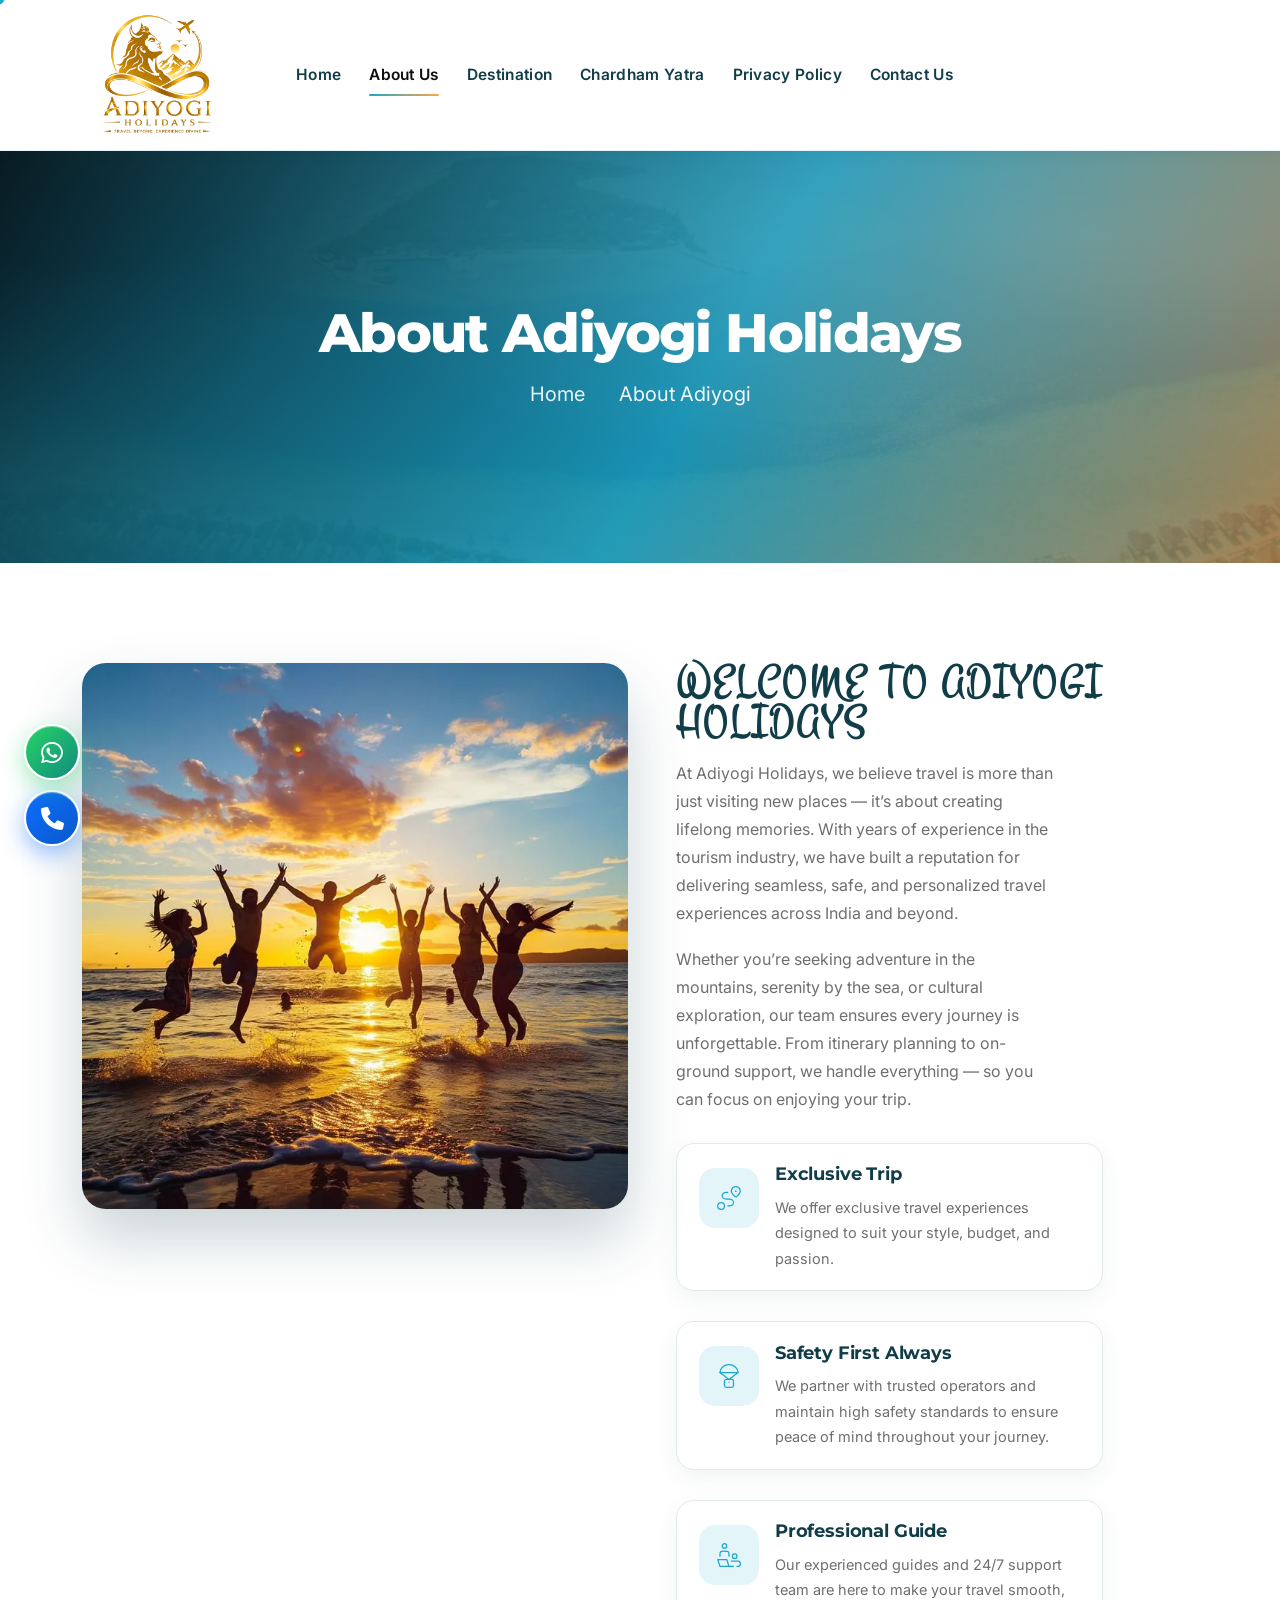
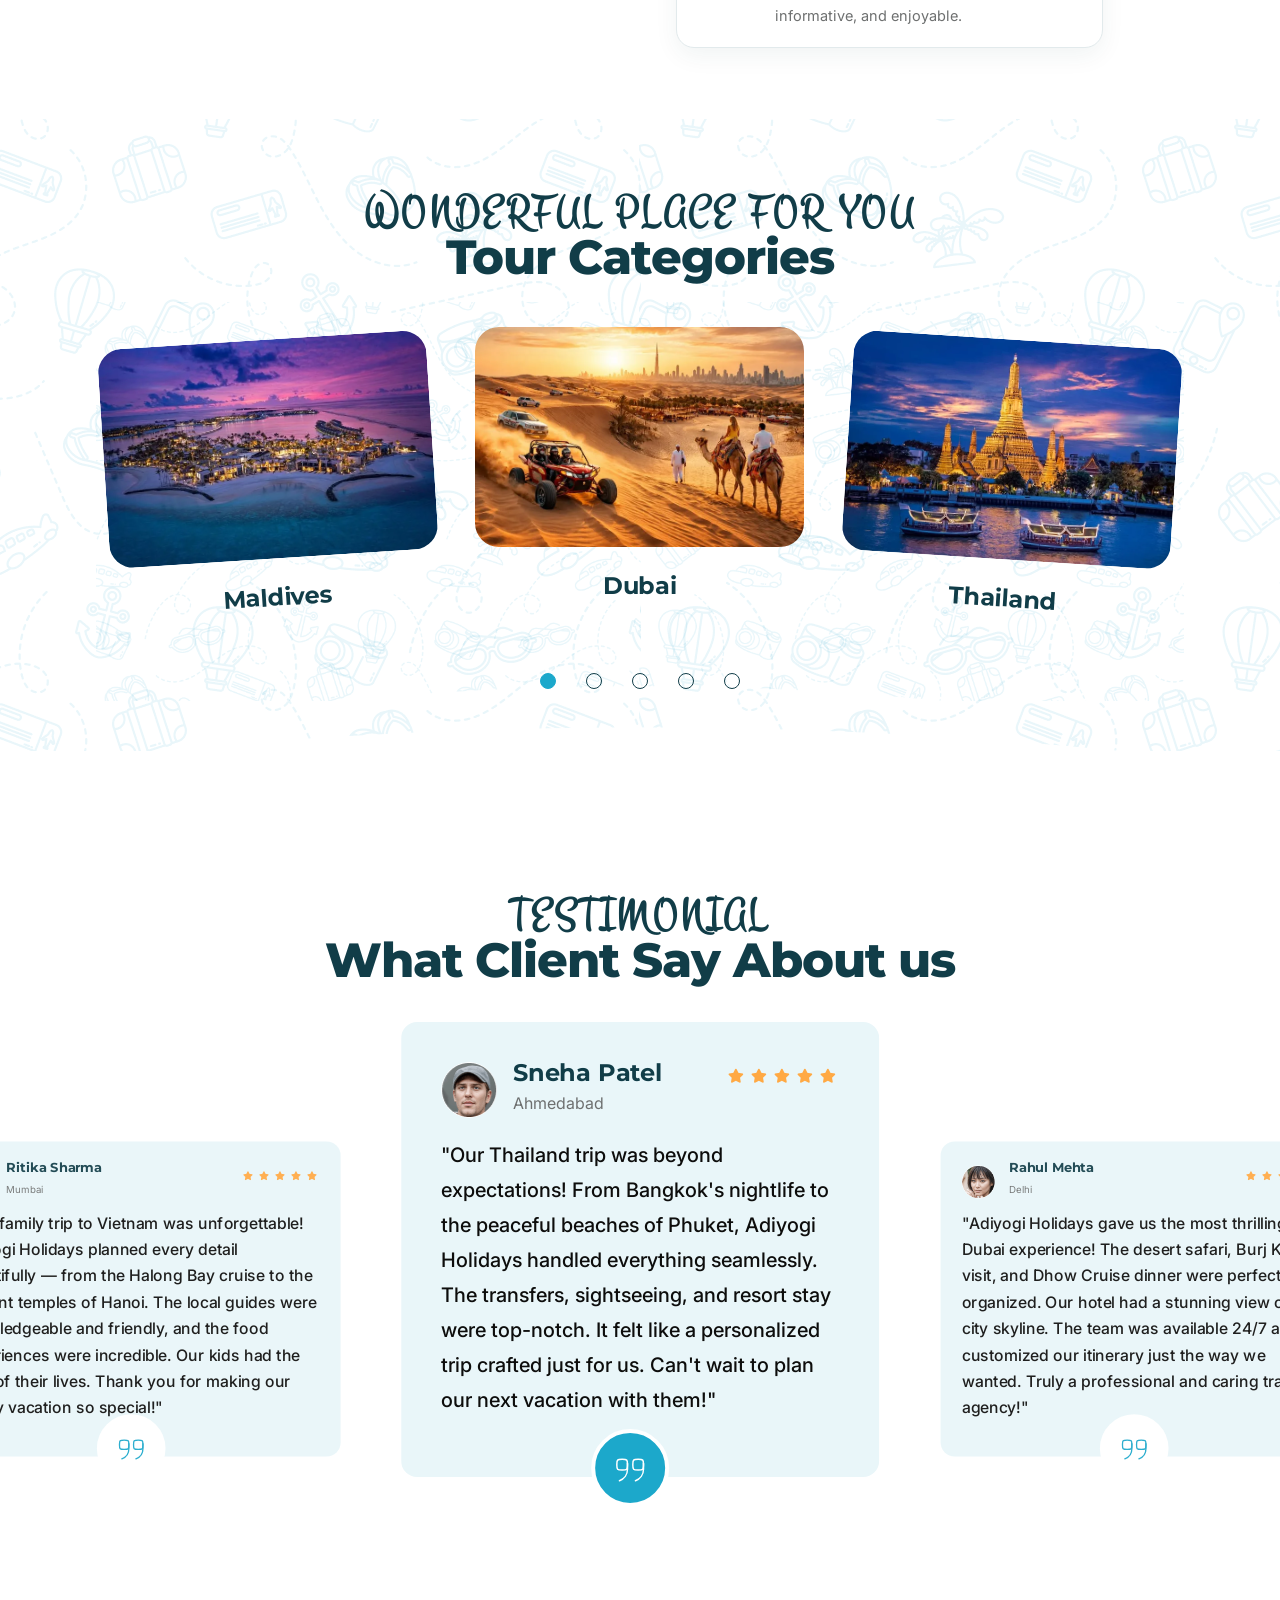
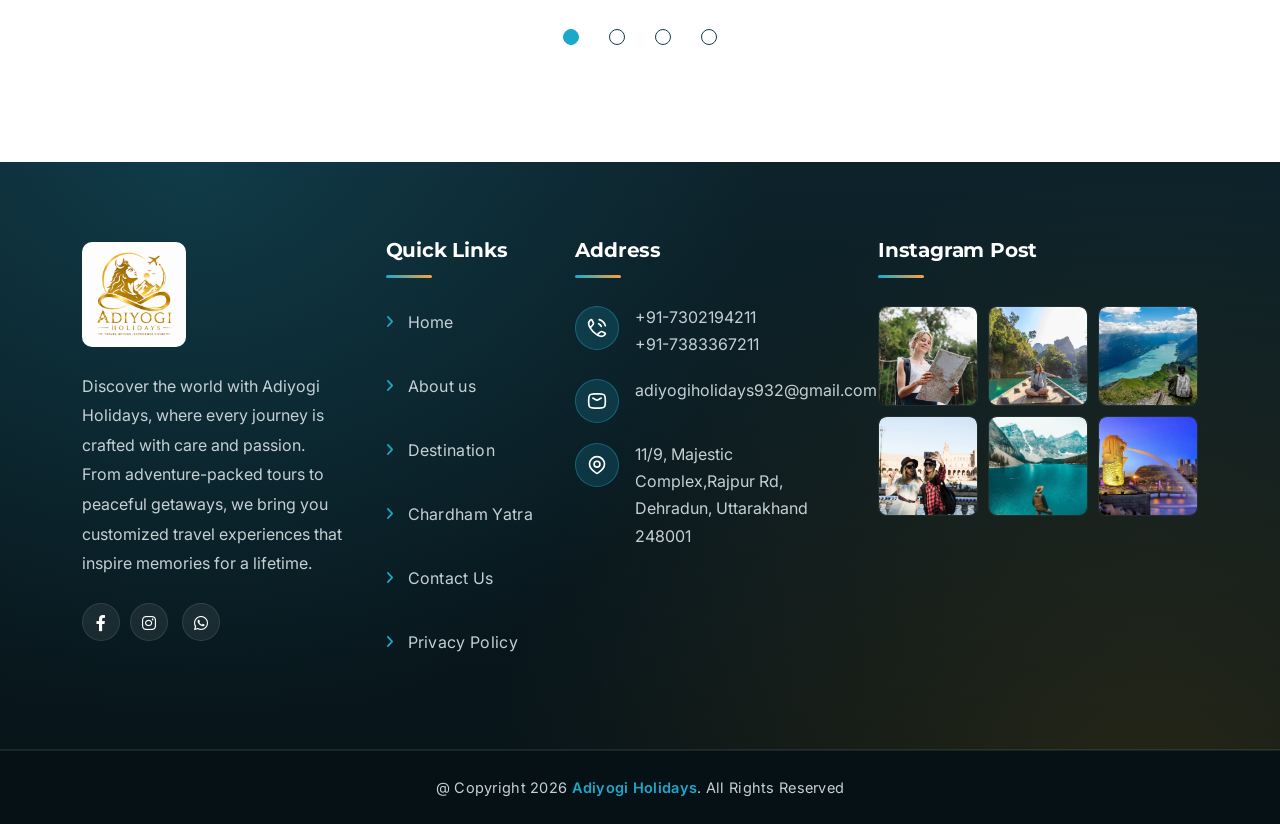
==== about.html @ 561309b3 "do some new changes" ====
<!doctype html>
<html class="no-js" lang="zxx">

<head>
    <meta charset="utf-8">
    <meta http-equiv="x-ua-compatible" content="ie=edge">
    <title>About Us | Adiyogi Holidays - Your Trusted Travel Partner</title>
    <meta name="author" content="Adiyogi">
    <meta name="description" content="Learn about Adiyogi Holidays - your trusted travel partner for international tours to Maldives, Dubai, Thailand, Vietnam and Bali. Years of experience, 24/7 support, customized holiday packages.">
    <meta name="keywords" content="about Adiyogi Holidays, travel agency Dehradun, tour company, best travel agent Uttarakhand, international tour operator">
    <meta property="og:title" content="About Us | Adiyogi Holidays">
    <meta property="og:description" content="Discover why thousands of travelers trust Adiyogi Holidays for unforgettable vacations.">
    <meta property="og:type" content="website">
    <meta property="og:image" content="assets/img/normal/about_3_1.jpg">
    <meta name="twitter:card" content="summary_large_image">
    
    <meta name="robots" content="INDEX,FOLLOW">
    <meta name="viewport" content="width=device-width,initial-scale=1,shrink-to-fit=no">
    <link rel="apple-touch-icon" sizes="57x57" href="assets/img/logo/favicon.png">
    <link rel="apple-touch-icon" sizes="60x60" href="assets/img/logo/favicon.png">
    <link rel="apple-touch-icon" sizes="72x72" href="assets/img/logo/favicon.png">
    <link rel="apple-touch-icon" sizes="76x76" href="assets/img/logo/favicon.png">
    <link rel="apple-touch-icon" sizes="114x114" href="assets/img/logo/favicon.png">
    <link rel="apple-touch-icon" sizes="120x120" href="assets/img/logo/favicon.png">
    <link rel="apple-touch-icon" sizes="144x144" href="assets/img/logo/favicon.png">
    <link rel="apple-touch-icon" sizes="152x152" href="assets/img/logo/favicon.png">
    <link rel="apple-touch-icon" sizes="180x180" href="assets/img/logo/favicon.png">
    <link rel="icon" type="image/png" sizes="192x192" href="assets/img/logo/favicon.png">
    <link rel="icon" type="image/png" sizes="32x32" href="assets/img/logo/favicon.png">
    <link rel="icon" type="image/png" sizes="96x96" href="assets/img/logo/favicon.png">
    <link rel="icon" type="image/png" sizes="16x16" href="assets/img/logo/favicon.png">
    <meta name="theme-color" content="#ffffff">
    <link rel="preconnect" href="https://fonts.googleapis.com">
    <link rel="preconnect" href="https://fonts.gstatic.com" crossorigin>
    <link href="https://fonts.googleapis.com/css2?family=Inter:wght@100..900&family=Manrope:wght@200..800&family=Montserrat:wght@100..900&family=Montez&display=swap"
        rel="stylesheet">
    <link rel="stylesheet" href="assets/css/bootstrap.min.css">
    <link rel="stylesheet" href="assets/css/fontawesome.min.css">
    <link rel="stylesheet" href="assets/css/magnific-popup.min.css">
    <link rel="stylesheet" href="assets/css/swiper-bundle.min.css">
    <link rel="stylesheet" href="assets/css/style.css">
</head>

<body>

    <a href="tel:+917383367211" class="floatph" aria-label="Call Adiyogi Holidays" target="_blank" >
        <i class="fa-solid fa-phone"></i></a>
    <a href="https://api.whatsapp.com/send/?phone=917383367211&text=Hello%20Adiyogi%20Holidays%2C%20I%20want%20to%20book%20a%20tour" class="floatw" aria-label="Chat on WhatsApp" target="_blank">
        <i class="fa-brands fa-whatsapp"></i></a>


    <div class="cursor-follower"></div>
    <div class="slider-drag-cursor"><i class="fas fa-angle-left me-2"></i> DRAG <i class="fas fa-angle-right ms-2"></i>
    </div>
    
    
    <div class="th-menu-wrapper onepage-nav">
        <div class="th-menu-area text-center"><button class="th-menu-toggle"><i class="fal fa-times"></i></button>
            <div class="mobile-logo"><a href="index.html"><img src="assets/img/logo/logo-light.png" width="80%" alt="Adiyogi"></a></div>
            <div class="th-mobile-menu">
                <ul>
                    <li class=" mega-menu-wrap"><a href="index.html">Home</a></li>
                    <li><a class="active" href="about.html">About Us</a></li>                    
                    <li><a href="destination.html">Destination</a></li>
                    <li><a href="chardham-yatra.html">Chardham Yatra</a></li>
                    <li><a href="privacy-policy.html">Privacy Policy</a></li>
                    <li><a href="contact.html">Contact us</a></li>
                </ul>
            </div>
        </div>
    </div>
    <header class="th-header header-layout1">
        
        <div class="sticky-wrapper">
            <div class="menu-area">
                <div class="container ">
                    <div class="row align-items-center justify-content-between">
                        <div class="col-auto">
                            <div class="header-logo"><a href="index.html"><img src="assets/img/logo/logo-light.png" width="100%"
                                        alt="Adiyogi"></a></div>
                        </div>
                        <div class="col-auto me-xl-auto">
                            <nav class="main-menu d-none d-xl-inline-block">
                                <ul>
                                    <li class=" mega-menu-wrap"><a href="index.html">Home</a></li>
                                    <li><a class="active" href="about.html">About Us</a></li>                                    
                                    <li><a href="destination.html">Destination</a></li>
                                    <li><a href="chardham-yatra.html">Chardham Yatra</a></li>
                                    <li><a href="privacy-policy.html">Privacy Policy</a></li>
                                    <li><a href="contact.html">Contact us</a></li>
                                </ul>
                            </nav><button type="button" class="th-menu-toggle d-block d-xl-none"><i
                                    class="far fa-bars"></i></button>
                        </div>
                        <div class="col-auto d-none d-xl-block">
                            <div class="header-button"><a href="tel:+917383367211" class="th-btn style3 th-icon">Book Now</a>
                            </div>
                        </div>
                    </div>
                </div>
                <div class="logo-bg"></div>
            </div>
        </div>
    </header>
    <div class="breadcumb-wrapper" data-bg-src="assets/img/bg/breadcumb-bg.jpg">
        <div class="container">
            <div class="breadcumb-content">
                <h1 class="breadcumb-title">About Adiyogi Holidays </h1>
                <ul class="breadcumb-menu">
                    <li><a href="index.html">Home</a></li>
                    <li>About Adiyogi</li>
                </ul>
            </div>
        </div>
    </div>
    <div class="about-area position-relative overflow-hidden overflow-hidden space" id="about-sec">
        <div class="container">
            <div class="row">
                <div class="col-xl-6">
                    <div class="img-box3">
                        <div class="img1"><img src="assets/img/normal/about_3_2.jpg" alt="About"></div>
                        <!-- <div class="img2"><img src="assets/img/normal/about_3_2.jpg" alt="About"></div> -->
                    </div>
                </div>
                <div class="col-xl-5">
                    <div class="ps-xl-4">
                        <div class="title-area mb-20"><span class="sub-title style1">Welcome To Adiyogi Holidays </span>
                            
                        </div>
                        <p class="pe-xl-5">At Adiyogi Holidays, we believe travel is more than just visiting new places — it’s about creating lifelong memories. With years of experience in the tourism industry, we have built a reputation for delivering seamless, safe, and personalized travel experiences across India and beyond.</p>
                        <p class="mb-30 pe-xl-5">Whether you’re seeking adventure in the mountains, serenity by the sea, or cultural exploration, our team ensures every journey is unforgettable. From itinerary planning to on-ground support, we handle everything — so you can focus on enjoying your trip.</p>
                        <div class="about-item-wrap">
                            <div class="about-item style2">
                                <div class="about-item_img"><img src="assets/img/icon/about_1_1.svg" alt=""></div>
                                <div class="about-item_centent">
                                    <h5 class="box-title">Exclusive Trip</h5>
                                    <p class="about-item_text">We offer exclusive travel experiences designed to suit your style, budget, and passion.</p>
                                </div>
                            </div>
                            <div class="about-item style2">
                                <div class="about-item_img"><img src="assets/img/icon/about_1_2.svg" alt=""></div>
                                <div class="about-item_centent">
                                    <h5 class="box-title">Safety First Always</h5>
                                    <p class="about-item_text">We partner with trusted operators and maintain high safety standards to ensure peace of mind throughout your journey.</p>
                                </div>
                            </div>
                            <div class="about-item style2">
                                <div class="about-item_img"><img src="assets/img/icon/about_1_3.svg" alt=""></div>
                                <div class="about-item_centent">
                                    <h5 class="box-title">Professional Guide</h5>
                                    <p class="about-item_text">Our experienced guides and 24/7 support team are here to make your travel smooth, informative, and enjoyable.</p>
                                </div>
                            </div>
                        </div>
                        
                    </div>
                </div>
            </div>
       
        </div>
    </div>
    
    <section class="category-area bg-top-center space" data-bg-src="assets/img/bg/category_bg_1.png">
        <div class="container th-container">
            <div class="title-area text-center mb-40"><span class="sub-title">Wonderful Place For You</span>
                <h2 class="sec-title">Tour Categories</h2>
            </div>
            <div class="swiper th-slider has-shadow categorySlider" data-bg-src="assets/img/bg/category_bg_1.png"
                data-slider-options='{"spaceBetween": 50,"breakpoints":{"0":{"slidesPerView":1},"576":{"slidesPerView":"1"},"768":{"slidesPerView":"2"},"992":{"slidesPerView":"3"},"1200":{"slidesPerView":"3"},"1400":{"slidesPerView":"5"}}}'>
                <div class="swiper-wrapper">
                    <div class="swiper-slide">
                        <div class="category-card single">
                            <div class="box-img global-img"><img src="assets/img/category/category_8_1.jpg" alt="Image">
                            </div>
                            <h3 class="box-title"><a href="destination.html">Maldives</a></h3>
                        </div>
                    </div>
                    <div class="swiper-slide">
                        <div class="category-card single">
                            <div class="box-img global-img"><img src="assets/img/category/category_8_2.jpg" alt="Image">
                            </div>
                            <h3 class="box-title"><a href="destination.html">Dubai</a></h3>
                        </div>
                    </div>
                    <div class="swiper-slide">
                        <div class="category-card single">
                            <div class="box-img global-img"><img src="assets/img/category/category_8_3.jpg" alt="Image">
                            </div>
                            <h3 class="box-title"><a href="destination.html">Thailand</a></h3>
                        </div>
                    </div>
                    
                    <div class="swiper-slide">
                        <div class="category-card single">
                            <div class="box-img global-img"><img src="assets/img/category/category_8_4.jpg" alt="Image">
                            </div>
                            <h3 class="box-title"><a href="destination.html">Bali</a></h3>
                        </div>
                    </div>
                    <div class="swiper-slide">
                        <div class="category-card single">
                            <div class="box-img global-img"><img src="assets/img/category/category_8_5.jpg" alt="Image">
                            </div>
                            <h3 class="box-title"><a href="destination.html">Singapore</a></h3>
                        </div>
                    </div>
                    <div class="swiper-slide">
                        <div class="category-card single">
                            <div class="box-img global-img"><img src="assets/img/category/category_8_6.jpg" alt="Image">
                            </div>
                            <h3 class="box-title"><a href="destination.html">Vietnam</a></h3>
                        </div>
                    </div>

                    
                </div>
                <div class="slider-pagination"></div>
            </div>
        </div>
    </section>
    <!-- <div class="position-relative overflow-hidden space">
        <div class="container">
            <div class="title-area text-center mb-40"><span class="sub-title">Top Destinations</span>
                <h2 class="sec-title">Popular Destinations</h2>
            </div>
            <div class="swiper th-slider destination-slider slider-drag-wrap" id="aboutSlider1"
                data-slider-options='{"breakpoints":{"0":{"slidesPerView":1},"576":{"slidesPerView":"2"},"992":{"slidesPerView":"3"},"1200":{"slidesPerView":"3"}},"effect":"coverflow","coverflowEffect":{"rotate":"0","stretch":"95","depth":"212","modifier":"1"},"centeredSlides":"true"}'>
                <div class="swiper-wrapper">
                    <div class="swiper-slide">
                        <div class="destination-box gsap-cursor">
                            <div class="destination-img"><img src="assets/img/destination/destination_1_1.jpg"
                                    alt="destination image">
                                <div class="destination-content">
                                    <div class="media-left">
                                        <h4 class="box-title"><a href="destination.html">Maldives</a></h4>
                                    </div>
                                    
                                </div>
                            </div>
                        </div>
                    </div>
                    <div class="swiper-slide">
                        <div class="destination-box gsap-cursor">
                            <div class="destination-img"><img src="assets/img/destination/destination_1_2.jpg"
                                    alt="destination image">
                                <div class="destination-content">
                                    <div class="media-left">
                                        <h4 class="box-title"><a href="destination.html">Thailand</a></h4>
                                    </div>
                                    
                                </div>
                            </div>
                        </div>
                    </div>
                    <div class="swiper-slide">
                        <div class="destination-box gsap-cursor">
                            <div class="destination-img"><img src="assets/img/destination/destination_1_3.jpg"
                                    alt="destination image">
                                <div class="destination-content">
                                    <div class="media-left">
                                        <h4 class="box-title"><a href="destination.html">Vietnam</a></h4>
                                    </div>
                                   
                                </div>
                            </div>
                        </div>
                    </div>
                    <div class="swiper-slide">
                        <div class="destination-box gsap-cursor">
                            <div class="destination-img"><img src="assets/img/destination/destination_1_4.jpg"
                                    alt="destination image">
                                <div class="destination-content">
                                    <div class="media-left">
                                        <h4 class="box-title"><a href="destination.html">Dubai</a></h4>
                                    </div>
                                    
                                </div>
                            </div>
                        </div>
                    </div>
                    <div class="swiper-slide">
                        <div class="destination-box gsap-cursor">
                            <div class="destination-img"><img src="assets/img/destination/destination_1_5.webp"
                                    alt="destination image">
                                <div class="destination-content">
                                    <div class="media-left">
                                        <h4 class="box-title"><a href="destination.html">Maldives</a></h4>
                                    </div>
                                    
                                </div>
                            </div>
                        </div>
                    </div>
                    <div class="swiper-slide">
                        <div class="destination-box gsap-cursor">
                            <div class="destination-img"><img src="assets/img/destination/destination_1_1.jpg"
                                    alt="destination image">
                                <div class="destination-content">
                                    <div class="media-left">
                                        <h4 class="box-title"><a href="destination.html">Maldives</a></h4>
                                    </div>
                                    
                                </div>
                            </div>
                        </div>
                    </div>
                    <div class="swiper-slide">
                        <div class="destination-box gsap-cursor">
                            <div class="destination-img"><img src="assets/img/destination/destination_1_2.jpg"
                                    alt="destination image">
                                <div class="destination-content">
                                    <div class="media-left">
                                        <h4 class="box-title"><a href="destination.html">Thailand</a></h4>
                                    </div>
                                    
                                </div>
                            </div>
                        </div>
                    </div>
                    <div class="swiper-slide">
                        <div class="destination-box gsap-cursor">
                            <div class="destination-img"><img src="assets/img/destination/destination_1_3.jpg"
                                    alt="destination image">
                                <div class="destination-content">
                                    <div class="media-left">
                                        <h4 class="box-title"><a href="destination.html">Vietnam</a></h4>
                                    </div>
                                    
                                </div>
                            </div>
                        </div>
                    </div>
                    <div class="swiper-slide">
                        <div class="destination-box gsap-cursor">
                            <div class="destination-img"><img src="assets/img/destination/destination_1_4.jpg"
                                    alt="destination image">
                                <div class="destination-content">
                                    <div class="media-left">
                                        <h4 class="box-title"><a href="destination.html">Dubai</a></h4>
                                    </div>
                                    
                                </div>
                            </div>
                        </div>
                    </div>
                    <div class="swiper-slide">
                        <div class="destination-box gsap-cursor">
                            <div class="destination-img"><img src="assets/img/destination/destination_1_5.webp"
                                    alt="destination image">
                                <div class="destination-content">
                                    <div class="media-left">
                                        <h4 class="box-title"><a href="destination.html">Maldives</a></h4>
                                    </div>
                                    
                                </div>
                            </div>
                        </div>
                    </div>
                </div>
            </div>
        </div>
    </div> -->
   
    
    <section class="testi-area overflow-hidden space" id="testi-sec">
        <div class="container-fluid p-0">
            <div class="title-area mb-20 text-center"><span class="sub-title text-anime-style-2">Testimonial</span>
                <h2 class="sec-title text-anime-style-3">What Client Say About us</h2>
            </div>
            <div class="slider-area">
                <div class="swiper th-slider testiSlider1 has-shadow" id="testiSlider1"
                    data-slider-options='{"loop":"true","autoplay":{"delay":2500,"disableOnInteraction":false},"speed":800,"breakpoints":{"0":{"slidesPerView":1},"767":{"slidesPerView":"2","centeredSlides":"true"},"992":{"slidesPerView":"2.2","centeredSlides":"true"},"1200":{"slidesPerView":"2.6","centeredSlides":"true"},"1400":{"slidesPerView":"2.8","centeredSlides":"true"}}}'>
                    <div class="swiper-wrapper">
                        <div class="swiper-slide">
                            <div class="testi-card">
                                <div class="testi-card_wrapper">
                                    <div class="testi-card_profile">
                                        <div class="testi-card_avater"><img src="assets/img/shape/client-img-1-1.png"
                                                alt="testimonial"></div>
                                        <div class="media-body">
                                            <h3 class="box-title">Sneha Patel</h3><span
                                                class="testi-card_desig">Ahmedabad</span>
                                        </div>
                                    </div>
                                    <div class="testi-card_review"><i class="fa-solid fa-star"></i> <i
                                            class="fa-solid fa-star"></i> <i class="fa-solid fa-star"></i> <i
                                            class="fa-solid fa-star"></i> <i class="fa-solid fa-star"></i></div>
                                </div>
                                <p class="testi-card_text">"Our Thailand trip was beyond expectations! From Bangkok's nightlife to the peaceful beaches
                                    of Phuket, Adiyogi Holidays handled everything seamlessly. The transfers, sightseeing, and resort stay were
                                    top-notch. It felt like a personalized trip crafted just for us. Can't wait to plan our next vacation with them!"</p>
                                <div class="testi-card-quote"><img src="assets/img/icon/testi-quote.svg" alt="img">
                                </div>
                            </div>
                        </div>
                        <div class="swiper-slide">
                            <div class="testi-card">
                                <div class="testi-card_wrapper">
                                    <div class="testi-card_profile">
                                        <div class="testi-card_avater"><img src="assets/img/shape/client-img-1-2.png"
                                                alt="testimonial"></div>
                                        <div class="media-body">
                                            <h3 class="box-title">Rahul Mehta</h3><span
                                                class="testi-card_desig">Delhi</span>
                                        </div>
                                    </div>
                                    <div class="testi-card_review"><i class="fa-solid fa-star"></i> <i
                                            class="fa-solid fa-star"></i> <i class="fa-solid fa-star"></i> <i
                                            class="fa-solid fa-star"></i> <i class="fa-solid fa-star"></i></div>
                                </div>
                                <p class="testi-card_text">"Adiyogi Holidays gave us the most thrilling Dubai experience! The desert safari, Burj
                                    Khalifa visit, and Dhow Cruise dinner were perfectly organized. Our hotel had a stunning view of the city skyline.
                                    The team was available 24/7 and customized our itinerary just the way we wanted. Truly a professional and caring
                                    travel agency!"</p>
                                <div class="testi-card-quote"><img src="assets/img/icon/testi-quote.svg" alt="img">
                                </div>
                            </div>
                        </div>
                        <div class="swiper-slide">
                            <div class="testi-card">
                                <div class="testi-card_wrapper">
                                    <div class="testi-card_profile">
                                        <div class="testi-card_avater"><img src="assets/img/shape/client-img-1-3.png"
                                                alt="testimonial"></div>
                                        <div class="media-body">
                                            <h3 class="box-title">Anuj Sharma</h3><span
                                                class="testi-card_desig">Delhi</span>
                                        </div>
                                    </div>
                                    <div class="testi-card_review"><i class="fa-solid fa-star"></i> <i
                                            class="fa-solid fa-star"></i> <i class="fa-solid fa-star"></i> <i
                                            class="fa-solid fa-star"></i> <i class="fa-solid fa-star"></i></div>
                                </div>
                                <p class="testi-card_text">"Our honeymoon in the Maldives was straight out of a dream! Adiyogi Holidays arranged
                                    everything perfectly — from our overwater villa to a private candlelight dinner on the beach. The team's attention
                                    to detail made our trip absolutely magical. We didn't have to worry about a single thing. Highly recommended for
                                    luxury vacations!"</p>
                                <div class="testi-card-quote"><img src="assets/img/icon/testi-quote.svg" alt="img">
                                </div>
                            </div>
                        </div>
                        <div class="swiper-slide">
                            <div class="testi-card">
                                <div class="testi-card_wrapper">
                                    <div class="testi-card_profile">
                                        <div class="testi-card_avater"><img src="assets/img/shape/client-img-2-1.png"
                                                alt="testimonial"></div>
                                        <div class="media-body">
                                            <h3 class="box-title">Ritika Sharma</h3><span
                                                class="testi-card_desig">Mumbai</span>
                                        </div>
                                    </div>
                                    <div class="testi-card_review"><i class="fa-solid fa-star"></i> <i
                                            class="fa-solid fa-star"></i> <i class="fa-solid fa-star"></i> <i
                                            class="fa-solid fa-star"></i> <i class="fa-solid fa-star"></i></div>
                                </div>
                                <p class="testi-card_text">"Our family trip to Vietnam was unforgettable! Adiyogi Holidays planned every detail beautifully —
                                    from the Halong Bay cruise to the ancient temples of Hanoi. The local guides were knowledgeable and friendly,
                                    and the food experiences were incredible. Our kids had the time of their lives. Thank you for making our family vacation so special!"</p>
                                <div class="testi-card-quote"><img src="assets/img/icon/testi-quote.svg" alt="img">
                                </div>
                            </div>
                        </div>
                        
                       
                        
                    </div>
                    <div class="slider-pagination"></div>
                </div>
            </div>
        </div>
        <div class="shape-mockup d-none d-xl-block" data-bottom="-2%" data-right="0%"><img
                src="assets/img/shape/line2.png" alt="shape"></div>
        <div class="shape-mockup movingX d-none d-xl-block" data-top="30%" data-left="5%"><img
                src="assets/img/shape/shape_7.png" alt="shape"></div>
    </section>
    
    
  <!-- Footer section  -->
    <footer class="footer-wrapper footer-layout1">
        <div class="widget-area">
            <div class="container">
                
                <div class="row justify-content-between">
                    <div class="col-md-6 col-xl-3">
                        <div class="widget footer-widget">
                            <div class="th-widget-about">
                                <div class="about-logo"><a href="index.html"><img src="assets/img/logo/logo-dark.png" width="40%" style="border-radius: 10px;" alt="Adiyogi"></a></div>
                                <p class="about-text">Discover the world with Adiyogi Holidays, where every journey is crafted with care and passion. From adventure-packed tours to peaceful getaways, we bring you customized travel experiences that inspire memories for a lifetime.</p>
                                <div class="th-social"><a href="https://www.facebook.com/people/Adiyogi-Holidays/61584095847901/"><i
                                            class="fab fa-facebook-f"></i></a><a href="https://www.instagram.com/adiyogi21041990/"><i
                                            class="fab fa-instagram"></i></a>  <a href="https://api.whatsapp.com/send/?phone=917383367211&text=Hello%20Adiyogi%20Holidays%2C%20I%20want%20to%20book%20a%20tour"><i
                                            class="fab fa-whatsapp"></i></a> </div>
                            </div>
                        </div>
                    </div>
                    <div class="col-md-6 col-xl-auto">
                        <div class="widget widget_nav_menu footer-widget">
                            <h3 class="widget_title">Quick Links</h3>
                            <div class="menu-all-pages-container">
                                <ul class="menu">
                                    <li><a href="index.html">Home</a></li>
                                    <li><a href="about.html">About us</a></li>
                                    <li><a href="destination.html">Destination</a></li>
                                    <li><a href="chardham-yatra.html">Chardham Yatra</a></li>
                                    <li><a href="contact.html">Contact Us</a></li>
                                    <li><a href="privacy-policy.html">Privacy Policy</a></li>
                                </ul>
                            </div>
                        </div>
                    </div>
                    <div class="col-md-6 col-xl-auto">
                        <div class="widget footer-widget">
                            <h3 class="widget_title">Address</h3>
                            <div class="th-widget-contact">
                                <div class="info-box_text">
                                    <div class="icon"><img src="assets/img/icon/phone.svg" alt="img"></div>
                                    <div class="details">
                                        <p><a href="tel:+917302194211" class="info-box_link">+91-7302194211</a></p>
                                        <p><a href="tel:+917383367211" class="info-box_link">+91-7383367211</a></p>
                                    </div>
                                </div>
                                <div class="info-box_text">
                                    <div class="icon"><img src="assets/img/icon/envelope.svg" alt="img"></div>
                                    <div class="details">
                                        <p><a href="mailto:adiyogiholidays932@gmail.com"
                                                class="info-box_link">adiyogiholidays932@gmail.com</a></p>
                                        
                                    </div>
                                </div>
                                <div class="info-box_text">
                                    <div class="icon"><img src="assets/img/icon/location-dot.svg" alt="img"></div>
                                    <div class="details">
                                        <p>11/9, Majestic Complex,Rajpur Rd, Dehradun, Uttarakhand 248001</p>
                                    </div>
                                </div>
                            </div>
                        </div>
                    </div>
                    <div class="col-md-6 col-xl-auto">
                        <div class="widget footer-widget">
                            <h3 class="widget_title">Instagram Post</h3>
                            <div class="sidebar-gallery">
                                <div class="gallery-thumb"><img src="assets/img/gallery/gallery_2_2.jpg"
                                        alt="Gallery Image"> <a target="_blank" href="https://www.instagram.com/adiyogi21041990/"
                                        class="gallery-btn"><i class="fab fa-instagram"></i></a></div>
                                <div class="gallery-thumb"><img src="assets/img/gallery/gallery_1_2.jpg"
                                        alt="Gallery Image"> <a target="_blank" href="https://www.instagram.com/adiyogi21041990/"
                                        class="gallery-btn"><i class="fab fa-instagram"></i></a></div>
                                <div class="gallery-thumb"><img src="assets/img/gallery/gallery_1_3.jpg"
                                        alt="Gallery Image"> <a target="_blank" href="https://www.instagram.com/adiyogi21041990/"
                                        class="gallery-btn"><i class="fab fa-instagram"></i></a></div>
                                <div class="gallery-thumb"><img src="assets/img/gallery/gallery_1_4.jpg"
                                        alt="Gallery Image"> <a target="_blank" href="https://www.instagram.com/adiyogi21041990/"
                                        class="gallery-btn"><i class="fab fa-instagram"></i></a></div>
                                <div class="gallery-thumb"><img src="assets/img/gallery/gallery_3_1.jpg"
                                        alt="Gallery Image"> <a target="_blank" href="https://www.instagram.com/adiyogi21041990/"
                                        class="gallery-btn"><i class="fab fa-instagram"></i></a></div>
                                <div class="gallery-thumb"><img src="assets/img/gallery/gallery_1_6.jpg"
                                        alt="Gallery Image"> <a target="_blank" href="https://www.instagram.com/adiyogi21041990/"
                                        class="gallery-btn"><i class="fab fa-instagram"></i></a></div>
                            </div>
                        </div>
                    </div>
                </div>
            </div>
        </div>
        <div class="copyright-wrap">
            <div class="container">
                <div class="row justify-content-between align-items-center">
                    <div class="col-md-12 text-center">
                        <p class="copyright-text">@ Copyright <script>document.write(new Date().getFullYear());</script> <a href="index.html">Adiyogi Holidays</a>. All Rights
                            Reserved  </p>
                    </div>
                    
                </div>
            </div>
        </div>
    </footer>
    <div class="scroll-top"><svg class="progress-circle svg-content" width="100%" height="100%" viewbox="-1 -1 102 102">
            <path d="M50,1 a49,49 0 0,1 0,98 a49,49 0 0,1 0,-98"
                style="transition: stroke-dashoffset 10ms linear 0s; stroke-dasharray: 307.919, 307.919; stroke-dashoffset: 307.919;">
            </path>
        </svg></div>
    <div id="login-form" class="popup-login-register mfp-hide">
        <ul class="nav" id="pills-tab" role="tablist">
            <li class="nav-item" role="presentation"><button class="nav-menu" id="pills-home-tab" data-bs-toggle="pill"
                    data-bs-target="#pills-home" type="button" role="tab" aria-controls="pills-home"
                    aria-selected="false">Login</button></li>
            <li class="nav-item" role="presentation"><button class="nav-menu active" id="pills-profile-tab"
                    data-bs-toggle="pill" data-bs-target="#pills-profile" type="button" role="tab"
                    aria-controls="pills-profile" aria-selected="true">Register</button></li>
        </ul>
        <div class="tab-content" id="pills-tabContent">
            <div class="tab-pane fade" id="pills-home" role="tabpanel" aria-labelledby="pills-home-tab">
                <h3 class="box-title mb-30">Sign in to your account</h3>
                <div class="th-login-form">
                    <form action="mail.php" method="POST" class="login-form ajax-contact">
                        <div class="row">
                            <div class="form-group col-12"><label>Username or email</label> <input type="text"
                                    class="form-control" name="email" id="email" required="required"></div>
                            <div class="form-group col-12"><label>Password</label> <input type="password"
                                    class="form-control" name="pasword" id="pasword" required="required"></div>
                            <div class="form-btn mb-20 col-12"><button class="th-btn btn-fw th-radius2">Send
                                    Message</button></div>
                        </div>
                        <div id="forgot_url"><a href="my-account.html">Forgot password?</a></div>
                        <p class="form-messages mb-0 mt-3"></p>
                    </form>
                </div>
            </div>
            <div class="tab-pane fade active show" id="pills-profile" role="tabpanel"
                aria-labelledby="pills-profile-tab">
                <h3 class="th-form-title mb-30">Sign in to your account</h3>
                <form action="mail.php" method="POST" class="login-form ajax-contact">
                    <div class="row">
                        <div class="form-group col-12"><label>Username*</label> <input type="text" class="form-control"
                                name="usename" id="usename" required="required"></div>
                        <div class="form-group col-12"><label>First name*</label> <input type="text"
                                class="form-control" name="firstname" id="firstname" required="required"></div>
                        <div class="form-group col-12"><label>Last name*</label> <input type="text" class="form-control"
                                name="lastname" id="lastname" required="required"></div>
                        <div class="form-group col-12"><label for="new_email">Your email*</label> <input type="text"
                                class="form-control" name="new_email" id="new_email" required="required"></div>
                        <div class="form-group col-12"><label for="new_email_confirm">Confirm email*</label> <input
                                type="text" class="form-control" name="new_email_confirm" id="new_email_confirm"
                                required="required"></div>
                        <div class="statement"><span class="register-notes">A password will be emailed to you.</span>
                        </div>
                        <div class="form-btn mt-20 col-12"><button class="th-btn btn-fw th-radius2">Sign up</button>
                        </div>
                    </div>
                    <p class="form-messages mb-0 mt-3"></p>
                </form>
            </div>
        </div>
    </div>
    <script src="https://cdn.jsdelivr.net/npm/jquery@3.6.0/dist/jquery.min.js"></script>
    <script src="assets/js/swiper-bundle.min.js"></script>
    <script src="assets/js/bootstrap.min.js"></script>
    <script src="assets/js/jquery.magnific-popup.min.js"></script>
    <script src="assets/js/jquery.counterup.min.js"></script>
    <script src="assets/js/gsap.min.js"></script>
    <script src="assets/js/circle-progress.js"></script>
    <script src="assets/js/nice-select.min.js"></script>
    <script src="assets/js/main.js"></script>
    <script src="assets/js/copyright-newyear.js" defer></script>
</body>

</html>
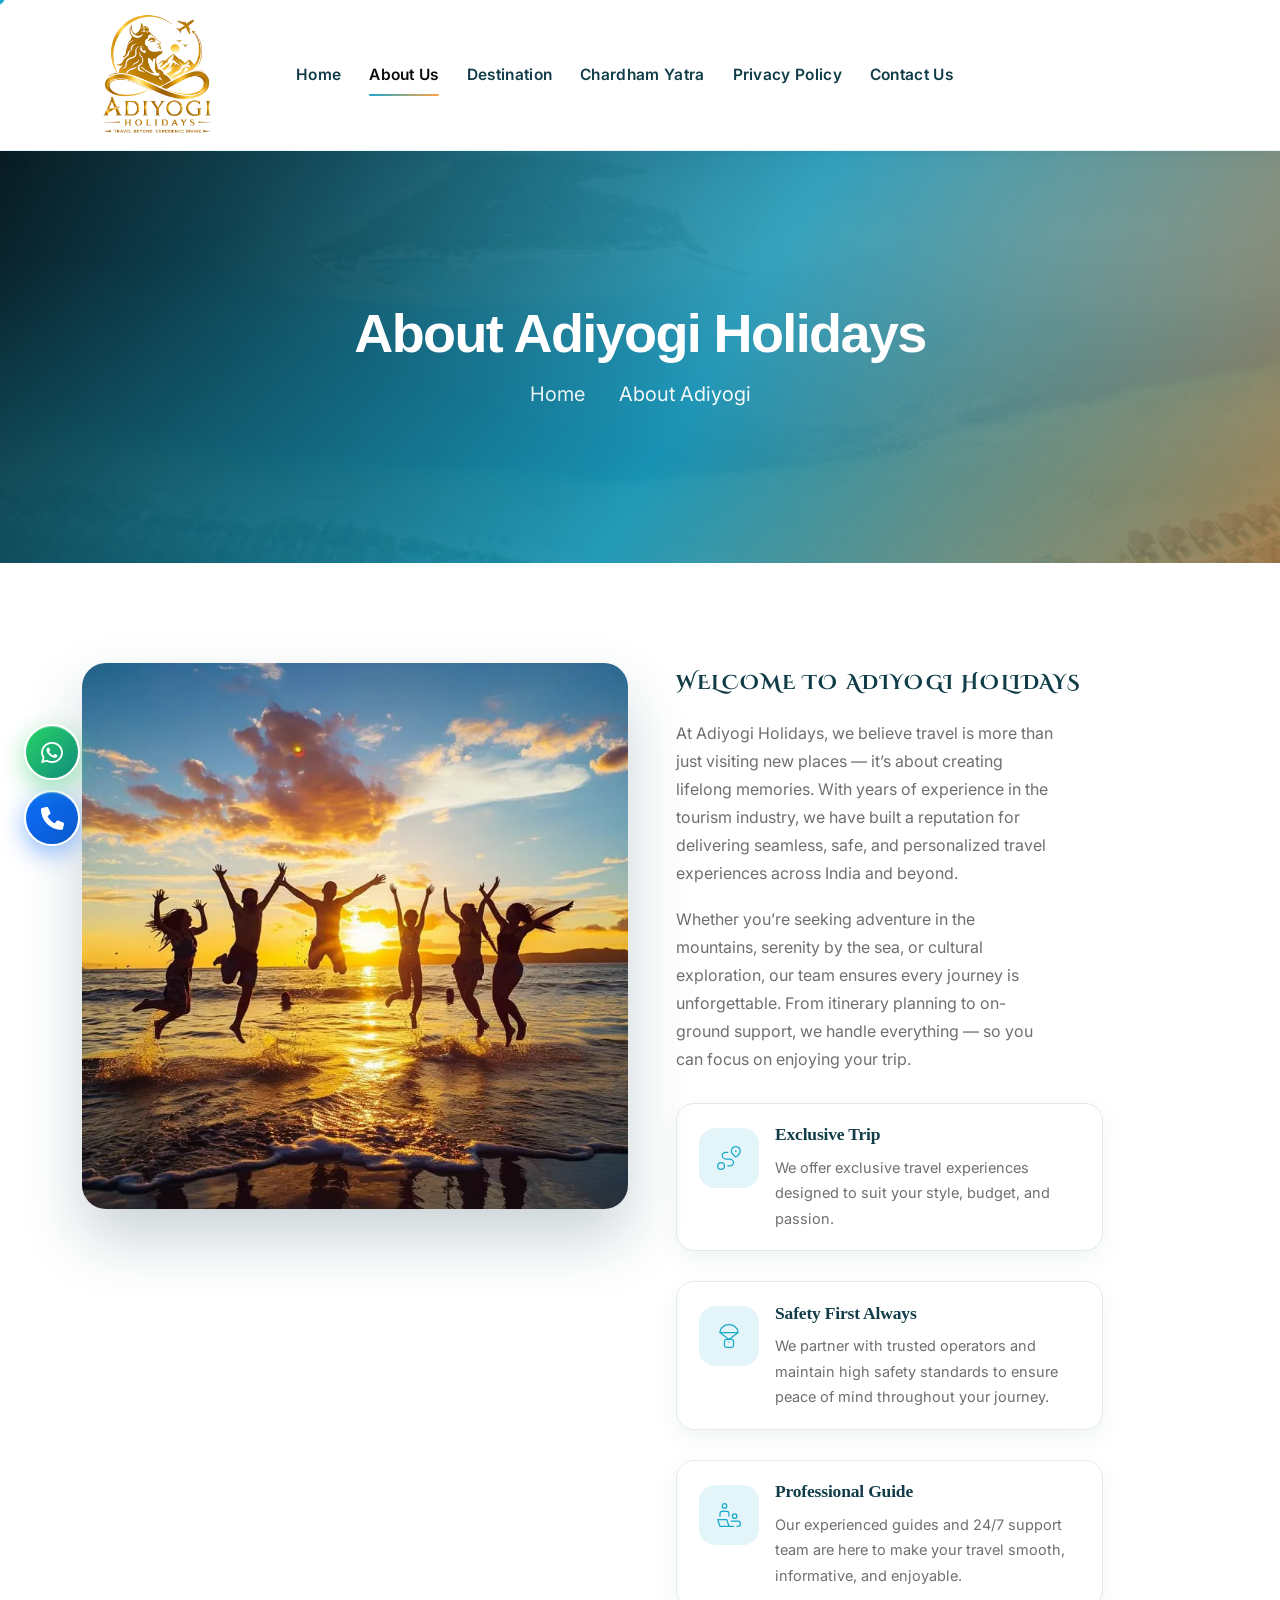
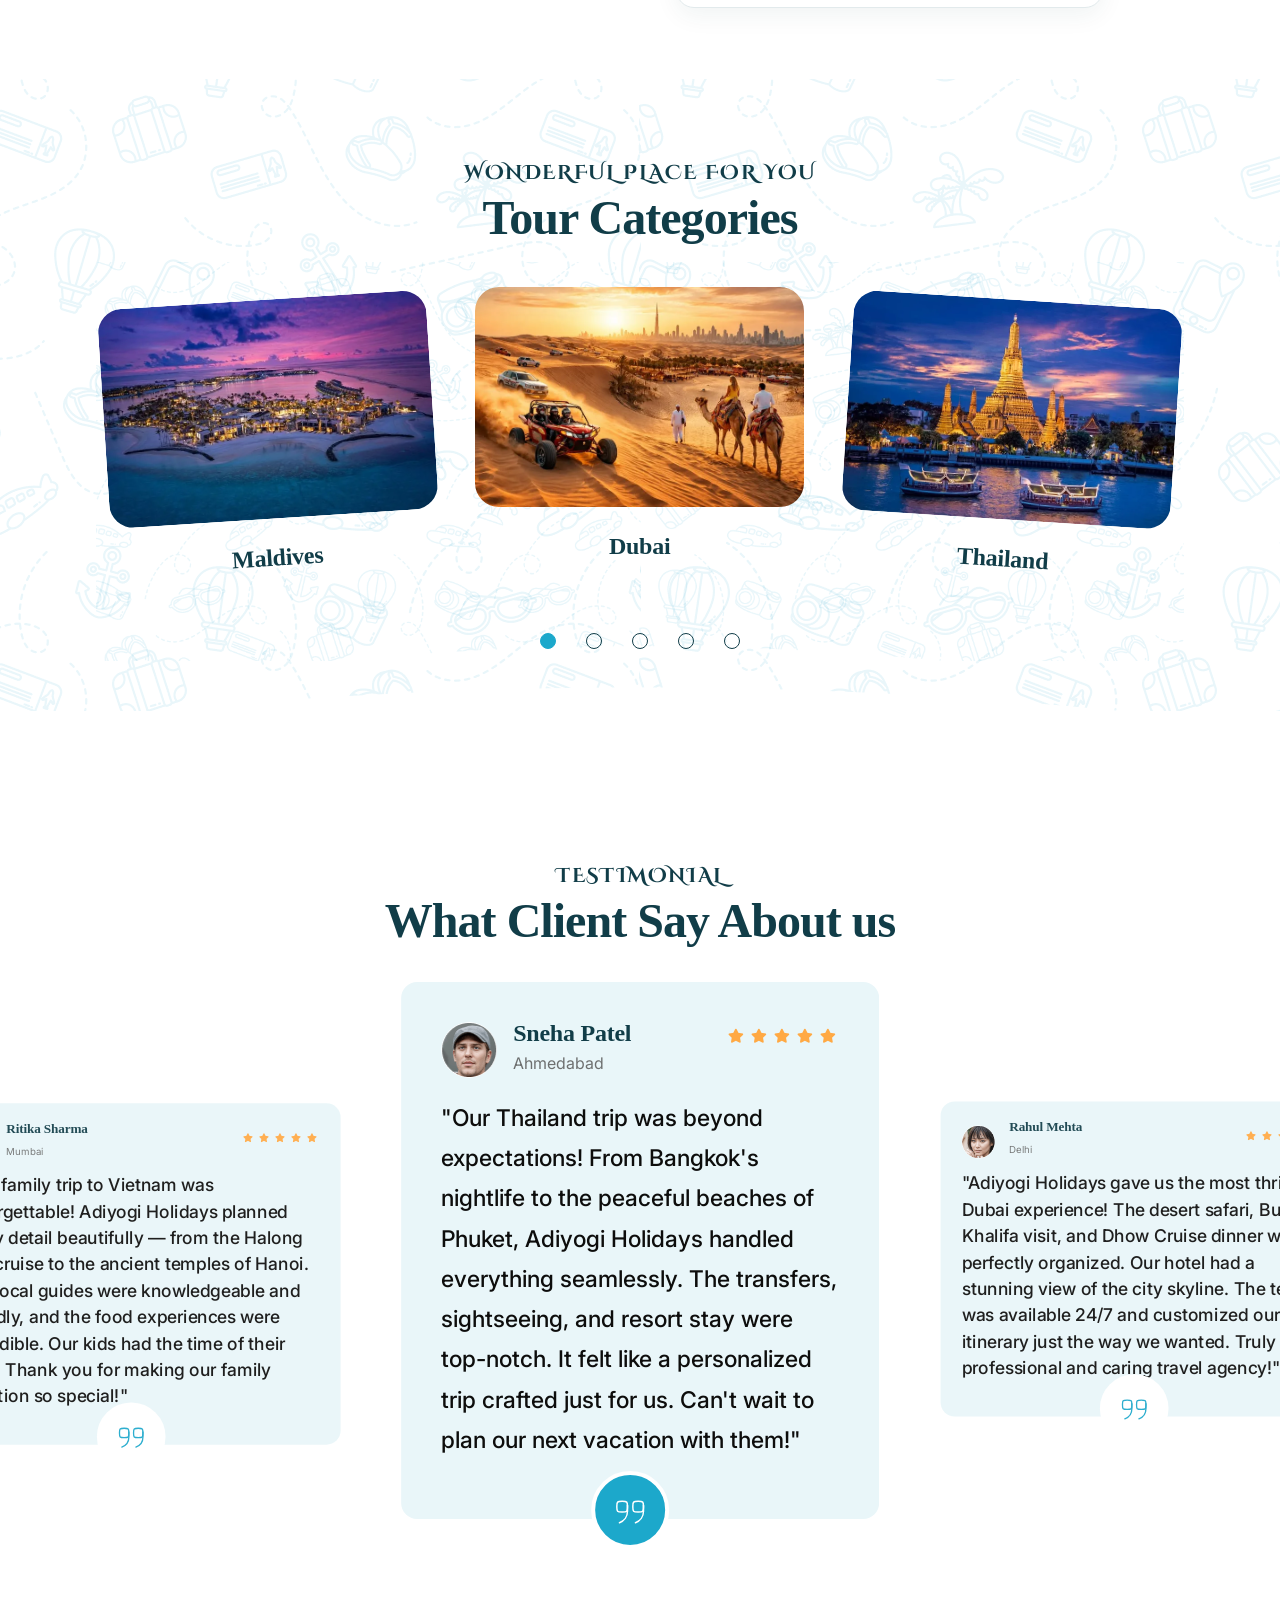
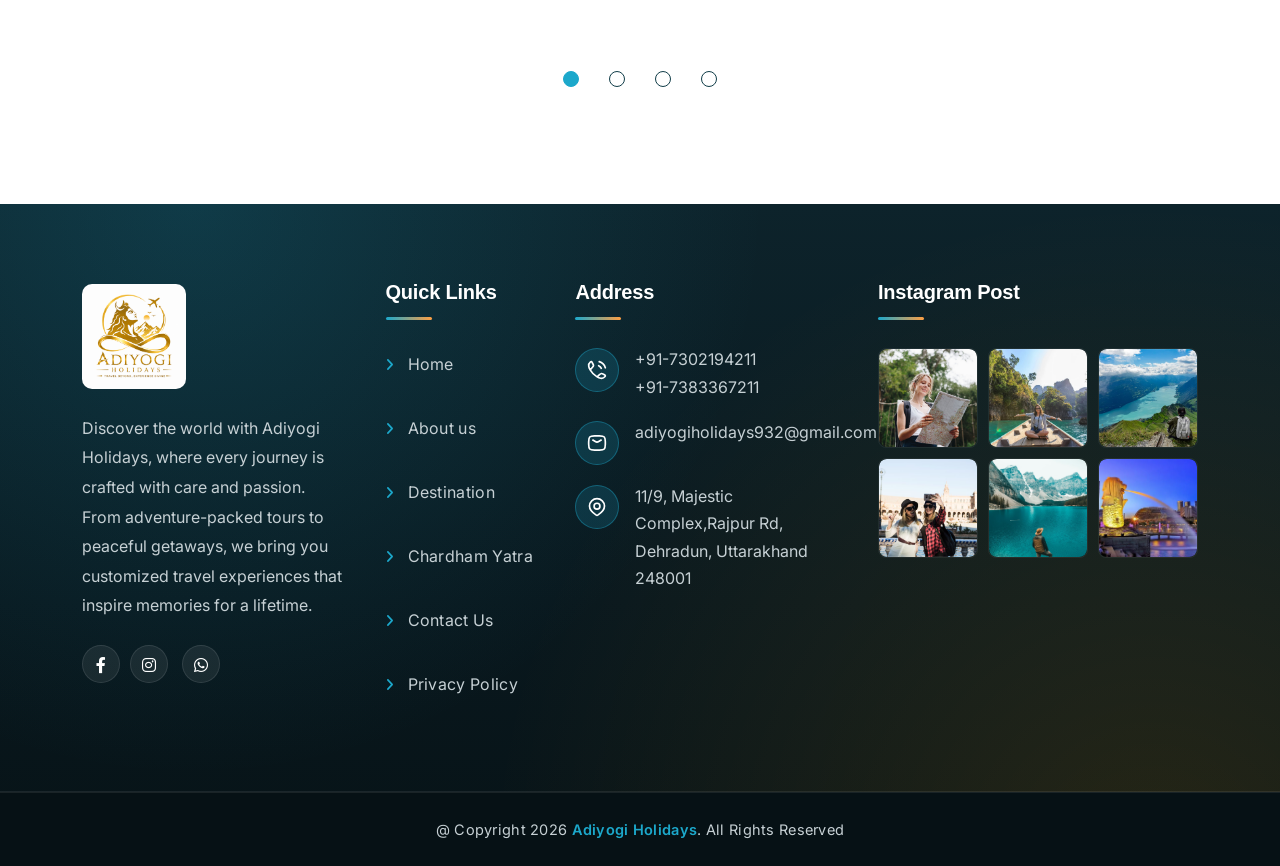
==== commit 7576de3c: "add new font" ====
--- a/about.html
+++ b/about.html
@@ -39,6 +39,15 @@
     <link rel="stylesheet" href="assets/css/magnific-popup.min.css">
     <link rel="stylesheet" href="assets/css/swiper-bundle.min.css">
     <link rel="stylesheet" href="assets/css/style.css">
+    <link rel="preconnect" href="https://fonts.googleapis.com">
+<link rel="preconnect" href="https://fonts.gstatic.com" crossorigin>
+
+<link href="https://fonts.googleapis.com/css2?family=Cinzel+Decorative:wght@400;700;900&display=swap" rel="stylesheet">
+    <style>
+      h1,h2,h3,h4,h5,h6{
+         font-family: "Cinzel", serif;
+      }
+    </style>
 </head>
 
 <body>
--- a/assets/css/style.css
+++ b/assets/css/style.css
@@ -1,40 +1,39 @@
 @use "sass:math";
 
 :root {
-    --theme-color: #1CA8CB;
-    --primary-color: #1CA8CB;
-    --title-color: #113D48;
-    --body-color: #6E7070;
-    --smoke-color: #E9F6F9;
-    --smoke-color2: #F3F4F6;
-    --black-color: #000000;
-    --black-color2: #0D0D0C;
-    --gray-color: #E1E4E5;
-    --white-color: #ffffff;
-    --light-color: #E1E4E5;
-    --yellow-color: #FFB539;
-    --success-color: #28a745;
-    --error-color: #dc3545;
-    --th-border-color: #E9EDF5;
-    --title-font: "Montserrat", sans-serif;
-    --body-font: "Inter", sans-serif;
-    --style-font: "Montez", cursive;
-    --icon-font: "Font Awesome 6 Pro";
-    --main-container: 1320px;
-    --container-gutters: 24px;
-    --section-space: 120px;
-    --section-space-mobile: 80px;
-    --section-title-space: 60px;
-    --ripple-ani-duration: 2s
+  --theme-color: #1ca8cb;
+  --primary-color: #1ca8cb;
+  --title-color: #113d48;
+  --body-color: #6e7070;
+  --smoke-color: #e9f6f9;
+  --smoke-color2: #f3f4f6;
+  --black-color: #000000;
+  --black-color2: #0d0d0c;
+  --gray-color: #e1e4e5;
+  --white-color: #ffffff;
+  --light-color: #e1e4e5;
+  --yellow-color: #ffb539;
+  --success-color: #28a745;
+  --error-color: #dc3545;
+  --th-border-color: #e9edf5;
+  --title-font: "Cinzel", sans-serif;
+  --body-font: "Inter", sans-serif;
+  --style-font: "Cinzel Decorative", serif;
+  --icon-font: "Font Awesome 6 Pro";
+  --main-container: 1320px;
+  --container-gutters: 24px;
+  --section-space: 120px;
+  --section-space-mobile: 80px;
+  --section-title-space: 60px;
+  --ripple-ani-duration: 2s;
 }
 
 html,
 body {
-    scroll-behavior: auto !important
-}
-
-.wp-button{
-  margin-top:14px;
+  scroll-behavior: auto !important;
+}
+.wp-button {
+  margin-top: 14px;
 }
 
 .floatw {
@@ -44,14 +43,16 @@
   bottom: 110px;
   left: 20px;
   border-radius: 50%;
-  background: #25D366;
+  background: #25d366;
   color: #fff;
   text-align: center;
   line-height: 42px;
   font-size: 19px;
   z-index: 999;
   box-shadow: 0 4px 14px rgba(37, 211, 102, 0.35);
-  transition: transform 0.25s ease, box-shadow 0.25s ease;
+  transition:
+    transform 0.25s ease,
+    box-shadow 0.25s ease;
   display: flex;
   align-items: center;
   justify-content: center;
@@ -80,7 +81,9 @@
   font-size: 17px;
   z-index: 999;
   box-shadow: 0 4px 14px rgba(13, 110, 253, 0.35);
-  transition: transform 0.25s ease, box-shadow 0.25s ease;
+  transition:
+    transform 0.25s ease,
+    box-shadow 0.25s ease;
   display: flex;
   align-items: center;
   justify-content: center;
@@ -94,7 +97,17 @@
   height: 20px;
   display: block;
 }
-
+body {
+    font-family: "Cinzel Decorative", serif;
+}
+h1,
+h2,
+h3,
+h4,
+h5,
+h6 {
+    font-family: "Cinzel", serif;
+}
 .my-floatp {
   display: none;
 }
@@ -127,17 +140,17 @@
 }
 
 body {
-    font-family: var(--body-font);
-    font-size: 16px;
-    font-weight: 400;
-    color: var(--body-color);
-    line-height: 26px;
-    -webkit-font-smoothing: antialiased
+  font-family: var(--body-font);
+  font-size: 16px;
+  font-weight: 400;
+  color: var(--body-color);
+  line-height: 26px;
+  -webkit-font-smoothing: antialiased;
 }
 
 iframe {
-    border: none;
-    width: 100%
+  border: none;
+  width: 100%;
 }
 
 .slick-slide:focus,
@@ -158,59 +171,59 @@
 textarea:active,
 textarea.nice-select.open,
 .currency-menu textarea.nice-select.open {
-    outline: none
+  outline: none;
 }
 
 input:focus {
-    outline: none;
-    box-shadow: none
+  outline: none;
+  box-shadow: none;
 }
 
 img:not([draggable]),
 embed,
 object,
 video {
-    max-width: 100%;
-    height: auto
+  max-width: 100%;
+  height: auto;
 }
 
 ul {
-    list-style-type: disc
+  list-style-type: disc;
 }
 
 ol {
-    list-style-type: decimal
+  list-style-type: decimal;
 }
 
 table {
-    margin: 0 0 1.5em;
-    width: 100%;
-    border-collapse: collapse;
-    border-spacing: 0;
-    border: 1px solid var(--th-border-color)
+  margin: 0 0 1.5em;
+  width: 100%;
+  border-collapse: collapse;
+  border-spacing: 0;
+  border: 1px solid var(--th-border-color);
 }
 
 th {
-    font-weight: 700;
-    color: var(--title-color)
+  font-weight: 700;
+  color: var(--title-color);
 }
 
 td,
 th {
-    border: 1px solid var(--th-border-color);
-    padding: 9px 12px
+  border: 1px solid var(--th-border-color);
+  padding: 9px 12px;
 }
 
 a {
-    color: var(--theme-color);
-    text-decoration: none;
-    outline: 0;
-    -webkit-transition: all ease 0.4s;
-    transition: all ease 0.4s
+  color: var(--theme-color);
+  text-decoration: none;
+  outline: 0;
+  -webkit-transition: all ease 0.4s;
+  transition: all ease 0.4s;
 }
 
 a:hover {
-    color: var(--title-color)
+  color: var(--title-color);
 }
 
 a:active,
@@ -219,46 +232,46 @@
 a:focus,
 a:hover,
 a:visited {
-    text-decoration: none;
-    outline: 0
+  text-decoration: none;
+  outline: 0;
 }
 
 button {
-    -webkit-transition: all ease 0.4s;
-    transition: all ease 0.4s
+  -webkit-transition: all ease 0.4s;
+  transition: all ease 0.4s;
 }
 
 img {
-    border: none;
-    max-width: 100%
+  border: none;
+  max-width: 100%;
 }
 
 ins {
-    text-decoration: none
+  text-decoration: none;
 }
 
 pre {
-    font-family: var(--body-font);
-    background: #f5f5f5;
-    color: #666;
-    font-size: 14px;
-    margin: 20px 0;
-    overflow: auto;
-    padding: 20px;
-    white-space: pre-wrap;
-    word-wrap: break-word
+  font-family: var(--body-font);
+  background: #f5f5f5;
+  color: #666;
+  font-size: 14px;
+  margin: 20px 0;
+  overflow: auto;
+  padding: 20px;
+  white-space: pre-wrap;
+  word-wrap: break-word;
 }
 
 span.ajax-loader:empty,
 p:empty {
-    display: none
+  display: none;
 }
 
 p {
-    font-family: var(--body-font);
-    margin: 0 0 18px 0;
-    color: var(--body-color);
-    line-height: 1.75
+  font-family: var(--body-font);
+  margin: 0 0 18px 0;
+  color: var(--body-color);
+  line-height: 1.75;
 }
 
 h1 a,
@@ -269,10 +282,10 @@
 h6 a,
 p a,
 span a {
-    font-size: inherit;
-    font-family: inherit;
-    font-weight: inherit;
-    line-height: inherit
+  font-size: inherit;
+  /* font-family: inherit; */
+  font-weight: inherit;
+  line-height: inherit;
 }
 
 .h1,
@@ -287,924 +300,918 @@
 h5,
 .h6,
 h6 {
-    font-family: var(--title-font);
-    color: var(--title-color);
-    text-transform: none;
-    font-weight: 700;
-    line-height: 1.4;
-    margin: 0 0 15px 0
+  font-family: var(--title-font);
+  color: var(--title-color);
+  text-transform: none;
+  font-weight: 700;
+  line-height: 1.4;
+  margin: 0 0 15px 0;
 }
 
 .h1,
 h1 {
-    font-size: 80px;
-    line-height: 1.18
+  font-size: 80px;
+  line-height: 1.18;
 }
 
 .h2,
 h2 {
-    font-size: 48px;
-    line-height: 1.327
+  font-size: 48px;
+  line-height: 1.327;
 }
 
 .h3,
 h3 {
-    font-size: 32px;
-    line-height: 1.278
+  font-size: 32px;
+  line-height: 1.278;
 }
 
 .h4,
 h4 {
-    font-size: 30px;
-    line-height: 1.333
+  font-size: 30px;
+  line-height: 1.333;
 }
 
 .h5,
 h5 {
-    font-size: 24px;
-    line-height: 1.417
+  font-size: 24px;
+  line-height: 1.417;
 }
 
 .h6,
 h6 {
+  font-size: 20px;
+  line-height: 1.5;
+}
+
+@media (max-width: 1199px) {
+  .h1,
+  h1 {
+    font-size: 54px;
+    line-height: 1.3;
+  }
+
+  .h2,
+  h2 {
+    font-size: 36px;
+    line-height: 1.3;
+  }
+
+  .h3,
+  h3 {
+    font-size: 30px;
+  }
+
+  .h4,
+  h4 {
+    font-size: 24px;
+  }
+
+  .h5,
+  h5 {
     font-size: 20px;
-    line-height: 1.5
-}
-
-@media (max-width: 1199px) {
-
-    .h1,
-    h1 {
-        font-size: 54px;
-        line-height: 1.3
-    }
-
-    .h2,
-    h2 {
-        font-size: 36px;
-        line-height: 1.3
-    }
-
-    .h3,
-    h3 {
-        font-size: 30px
-    }
-
-    .h4,
-    h4 {
-        font-size: 24px
-    }
-
-    .h5,
-    h5 {
-        font-size: 20px
-    }
-
-    .h6,
-    h6 {
-        font-size: 16px
-    }
+  }
+
+  .h6,
+  h6 {
+    font-size: 16px;
+  }
 }
 
 @media (max-width: 767px) {
-
-    .h1,
-    h1 {
-        font-size: 40px
-    }
-
-    .h2,
-    h2 {
-        font-size: 34px;
-        line-height: 1.3
-    }
-
-    .h3,
-    h3 {
-        font-size: 26px
-    }
-
-    .h4,
-    h4 {
-        font-size: 22px
-    }
-
-    .h5,
-    h5 {
-        font-size: 18px
-    }
-
-    .h6,
-    h6 {
-        font-size: 16px
-    }
+  .h1,
+  h1 {
+    font-size: 40px;
+  }
+
+  .h2,
+  h2 {
+    font-size: 34px;
+    line-height: 1.3;
+  }
+
+  .h3,
+  h3 {
+    font-size: 26px;
+  }
+
+  .h4,
+  h4 {
+    font-size: 22px;
+  }
+
+  .h5,
+  h5 {
+    font-size: 18px;
+  }
+
+  .h6,
+  h6 {
+    font-size: 16px;
+  }
 }
 
 @media (max-width: 575px) {
-
-    .h1,
-    h1 {
-        font-size: 34px;
-        line-height: 1.35
-    }
-
-    .h2,
-    h2 {
-        font-size: 28px
-    }
+  .h1,
+  h1 {
+    font-size: 34px;
+    line-height: 1.35;
+  }
+
+  .h2,
+  h2 {
+    font-size: 28px;
+  }
 }
 
 @media (max-width: 375px) {
-
-    .h1,
-    h1 {
-        font-size: 32px
-    }
+  .h1,
+  h1 {
+    font-size: 32px;
+  }
 }
 
 p.has-drop-cap {
-    margin-bottom: 20px
+  margin-bottom: 20px;
 }
 
 .page--item p:last-child .alignright {
-    clear: right
+  clear: right;
 }
 
 .blog-title,
 .pagi-title,
 .breadcumb-title {
-    word-break: break-word
+  word-break: break-word;
 }
 
 .blocks-gallery-caption,
 .wp-block-embed figcaption,
 .wp-block-image figcaption {
-    color: var(--body-color)
+  color: var(--body-color);
 }
 
 .bypostauthor,
 .gallery-caption {
-    display: block
+  display: block;
 }
 
 .page-links,
 .clearfix {
-    clear: both
+  clear: both;
 }
 
 .page--item {
-    margin-bottom: 30px
+  margin-bottom: 30px;
 }
 
 .page--item p {
-    line-height: 1.8
+  line-height: 1.8;
 }
 
 .content-none-search {
-    margin-top: 30px
+  margin-top: 30px;
 }
 
 .wp-block-button.aligncenter {
-    text-align: center
+  text-align: center;
 }
 
 .alignleft {
-    display: inline;
-    float: left;
-    margin-bottom: 10px;
-    margin-right: 1.5em
+  display: inline;
+  float: left;
+  margin-bottom: 10px;
+  margin-right: 1.5em;
 }
 
 .alignright {
-    display: inline;
-    float: right;
-    margin-bottom: 10px;
-    margin-left: 1.5em;
-    margin-right: 1em
+  display: inline;
+  float: right;
+  margin-bottom: 10px;
+  margin-left: 1.5em;
+  margin-right: 1em;
 }
 
 .aligncenter {
-    clear: both;
-    display: block;
-    margin-left: auto;
-    margin-right: auto;
-    max-width: 100%
+  clear: both;
+  display: block;
+  margin-left: auto;
+  margin-right: auto;
+  max-width: 100%;
 }
 
 .gallery {
-    margin-bottom: 1.5em;
-    width: 100%
+  margin-bottom: 1.5em;
+  width: 100%;
 }
 
 .gallery-item {
-    display: inline-block;
-    text-align: center;
-    vertical-align: top;
-    width: 100%;
-    padding: 0 5px
+  display: inline-block;
+  text-align: center;
+  vertical-align: top;
+  width: 100%;
+  padding: 0 5px;
 }
 
 .wp-block-columns {
-    margin-bottom: 1em
+  margin-bottom: 1em;
 }
 
 figure.gallery-item {
-    margin-bottom: 10px;
-    display: inline-block
+  margin-bottom: 10px;
+  display: inline-block;
 }
 
 figure.wp-block-gallery {
-    margin-bottom: 14px
+  margin-bottom: 14px;
 }
 
 .gallery-columns-2 .gallery-item {
-    max-width: 50%
+  max-width: 50%;
 }
 
 .gallery-columns-3 .gallery-item {
-    max-width: 33.33%
+  max-width: 33.33%;
 }
 
 .gallery-columns-4 .gallery-item {
-    max-width: 25%
+  max-width: 25%;
 }
 
 .gallery-columns-5 .gallery-item {
-    max-width: 20%
+  max-width: 20%;
 }
 
 .gallery-columns-6 .gallery-item {
-    max-width: 16.66%
+  max-width: 16.66%;
 }
 
 .gallery-columns-7 .gallery-item {
-    max-width: 14.28%
+  max-width: 14.28%;
 }
 
 .gallery-columns-8 .gallery-item {
-    max-width: 12.5%
+  max-width: 12.5%;
 }
 
 .gallery-columns-9 .gallery-item {
-    max-width: 11.11%
+  max-width: 11.11%;
 }
 
 .gallery-caption {
-    display: block;
-    font-size: 12px;
-    color: var(--body-color);
-    line-height: 1.5;
-    padding: 0.5em 0
+  display: block;
+  font-size: 12px;
+  color: var(--body-color);
+  line-height: 1.5;
+  padding: 0.5em 0;
 }
 
 .wp-block-cover p:not(.has-text-color),
 .wp-block-cover-image-text,
 .wp-block-cover-text {
-    color: var(--white-color)
+  color: var(--white-color);
 }
 
 .wp-block-cover {
-    margin-bottom: 15px
+  margin-bottom: 15px;
 }
 
 .wp-caption-text {
-    text-align: center
+  text-align: center;
 }
 
 .wp-caption {
-    margin-bottom: 1.5em;
-    max-width: 100%
+  margin-bottom: 1.5em;
+  max-width: 100%;
 }
 
 .wp-caption .wp-caption-text {
-    margin: 0.5em 0;
-    font-size: 14px
+  margin: 0.5em 0;
+  font-size: 14px;
 }
 
 .wp-block-media-text,
 .wp-block-media-text.alignwide,
 figure.wp-block-gallery {
-    margin-bottom: 30px
+  margin-bottom: 30px;
 }
 
 .wp-block-media-text.alignwide {
-    background-color: var(--smoke-color)
+  background-color: var(--smoke-color);
 }
 
 .editor-styles-wrapper .has-large-font-size,
 .has-large-font-size {
-    line-height: 1.4
+  line-height: 1.4;
 }
 
 .wp-block-latest-comments a {
-    color: inherit
+  color: inherit;
 }
 
 .wp-block-button {
-    margin-bottom: 10px
+  margin-bottom: 10px;
 }
 
 .wp-block-button:last-child {
-    margin-bottom: 0
+  margin-bottom: 0;
 }
 
 .wp-block-button .wp-block-button__link {
-    color: #fff
+  color: #fff;
 }
 
 .wp-block-button .wp-block-button__link:hover {
-    color: #fff;
-    background-color: var(--theme-color)
+  color: #fff;
+  background-color: var(--theme-color);
 }
 
 .wp-block-button.is-style-outline .wp-block-button__link {
-    background-color: transparent;
-    border-color: var(--title-color);
-    color: var(--title-color)
+  background-color: transparent;
+  border-color: var(--title-color);
+  color: var(--title-color);
 }
 
 .wp-block-button.is-style-outline .wp-block-button__link:hover {
-    color: #fff;
-    background-color: var(--theme-color);
-    border-color: var(--theme-color)
+  color: #fff;
+  background-color: var(--theme-color);
+  border-color: var(--theme-color);
 }
 
 .wp-block-button.is-style-squared .wp-block-button__link {
-    border-radius: 0
+  border-radius: 0;
 }
 
 ol.wp-block-latest-comments li {
-    margin: 15px 0
+  margin: 15px 0;
 }
 
 ul.wp-block-latest-posts {
-    padding: 0;
-    margin: 0;
-    margin-bottom: 15px
+  padding: 0;
+  margin: 0;
+  margin-bottom: 15px;
 }
 
 ul.wp-block-latest-posts a {
-    color: inherit
+  color: inherit;
 }
 
 ul.wp-block-latest-posts a:hover {
-    color: var(--theme-color)
+  color: var(--theme-color);
 }
 
 ul.wp-block-latest-posts li {
-    margin: 15px 0
+  margin: 15px 0;
 }
 
 .wp-block-search__inside-wrapper {
-    position: relative
+  position: relative;
 }
 
 .wp-block-search {
-    display: -webkit-box;
-    display: -webkit-flex;
-    display: -ms-flexbox;
-    display: flex;
+  display: -webkit-box;
+  display: -webkit-flex;
+  display: -ms-flexbox;
+  display: flex;
+  -webkit-flex-wrap: wrap;
+  -ms-flex-wrap: wrap;
+  flex-wrap: wrap;
+  margin-bottom: 30px;
+}
+
+.wp-block-search .wp-block-search__input {
+  width: 100%;
+  max-width: 100%;
+  border: 1px solid transparent;
+  padding-left: 25px;
+  border: 1px solid transparent;
+  border-radius: 30px;
+}
+
+.wp-block-search .wp-block-search__input:focus {
+  border-color: var(--theme-color);
+}
+
+.wp-block-search .wp-block-search__button {
+  margin: 0;
+  min-width: 110px;
+  height: 100%;
+  border: none;
+  color: #fff;
+  background-color: var(--theme-color);
+  border-radius: 30px;
+  position: absolute;
+  top: 0px;
+  right: 0px;
+}
+
+.wp-block-search .wp-block-search__button.has-icon {
+  min-width: 56px;
+}
+
+.wp-block-search .wp-block-search__button:hover {
+  background-color: var(--title-color);
+}
+
+.wp-block-search.wp-block-search__button-inside
+  .wp-block-search__inside-wrapper {
+  padding: 0;
+  border: none;
+}
+
+.wp-block-search.wp-block-search__button-inside
+  .wp-block-search__inside-wrapper
+  .wp-block-search__input {
+  padding: 0 8px 0 25px;
+}
+
+ul.wp-block-rss a {
+  color: inherit;
+}
+
+.wp-block-group.has-background {
+  padding: 15px 15px 1px;
+  margin-bottom: 30px;
+}
+
+.wp-block-table td,
+.wp-block-table th {
+  border-color: rgba(0, 0, 0, 0.1);
+}
+
+.wp-block-table.is-style-stripes {
+  border: 1px solid rgba(0, 0, 0, 0.1);
+  margin-bottom: 30px;
+}
+
+.wp-block-table.is-style-stripes {
+  border: 0;
+  margin-bottom: 30px;
+  border-bottom: 0;
+}
+
+.wp-block-table.is-style-stripes th,
+.wp-block-table.is-style-stripes td {
+  border-color: var(--th-border-color);
+}
+
+.logged-in .sticky-wrapper.sticky,
+.logged-in .preloader .th-btn {
+  top: 32px;
+  z-index: 9999;
+}
+
+@media (max-width: 782px) {
+  .logged-in .sticky-wrapper.sticky,
+  .logged-in .preloader .th-btn {
+    top: 46px;
+  }
+}
+
+@media (max-width: 600px) {
+  .logged-in .sticky-wrapper.sticky,
+  .logged-in .preloader .th-btn {
+    top: 0;
+  }
+}
+
+.post-password-form {
+  margin-bottom: 30px;
+  margin-top: 20px;
+}
+
+.post-password-form p {
+  display: -webkit-box;
+  display: -webkit-flex;
+  display: -ms-flexbox;
+  display: flex;
+  position: relative;
+  gap: 15px;
+}
+
+@media (max-width: 575px) {
+  .post-password-form p {
     -webkit-flex-wrap: wrap;
     -ms-flex-wrap: wrap;
     flex-wrap: wrap;
-    margin-bottom: 30px
-}
-
-.wp-block-search .wp-block-search__input {
-    width: 100%;
-    max-width: 100%;
-    border: 1px solid transparent;
-    padding-left: 25px;
-    border: 1px solid transparent;
-    border-radius: 30px
-}
-
-.wp-block-search .wp-block-search__input:focus {
-    border-color: var(--theme-color)
-}
-
-.wp-block-search .wp-block-search__button {
-    margin: 0;
-    min-width: 110px;
-    height: 100%;
-    border: none;
-    color: #fff;
-    background-color: var(--theme-color);
-    border-radius: 30px;
-    position: absolute;
-    top: 0px;
-    right: 0px
-}
-
-.wp-block-search .wp-block-search__button.has-icon {
-    min-width: 56px
-}
-
-.wp-block-search .wp-block-search__button:hover {
-    background-color: var(--title-color)
-}
-
-.wp-block-search.wp-block-search__button-inside .wp-block-search__inside-wrapper {
-    padding: 0;
-    border: none
-}
-
-.wp-block-search.wp-block-search__button-inside .wp-block-search__inside-wrapper .wp-block-search__input {
-    padding: 0 8px 0 25px
-}
-
-ul.wp-block-rss a {
-    color: inherit
-}
-
-.wp-block-group.has-background {
-    padding: 15px 15px 1px;
-    margin-bottom: 30px
-}
-
-.wp-block-table td,
-.wp-block-table th {
-    border-color: rgba(0, 0, 0, 0.1)
-}
-
-.wp-block-table.is-style-stripes {
-    border: 1px solid rgba(0, 0, 0, 0.1);
-    margin-bottom: 30px
-}
-
-.wp-block-table.is-style-stripes {
-    border: 0;
-    margin-bottom: 30px;
-    border-bottom: 0
-}
-
-.wp-block-table.is-style-stripes th,
-.wp-block-table.is-style-stripes td {
-    border-color: var(--th-border-color)
-}
-
-.logged-in .sticky-wrapper.sticky,
-.logged-in .preloader .th-btn {
-    top: 32px;
-    z-index: 9999
-}
-
-@media (max-width: 782px) {
-
-    .logged-in .sticky-wrapper.sticky,
-    .logged-in .preloader .th-btn {
-        top: 46px
-    }
-}
-
-@media (max-width: 600px) {
-
-    .logged-in .sticky-wrapper.sticky,
-    .logged-in .preloader .th-btn {
-        top: 0
-    }
-}
-
-.post-password-form {
-    margin-bottom: 30px;
-    margin-top: 20px
-}
-
-.post-password-form p {
-    display: -webkit-box;
-    display: -webkit-flex;
-    display: -ms-flexbox;
-    display: flex;
-    position: relative;
-    gap: 15px
+  }
+}
+
+.post-password-form label {
+  display: -webkit-box;
+  display: -webkit-flex;
+  display: -ms-flexbox;
+  display: flex;
+  -webkit-box-align: center;
+  -webkit-align-items: center;
+  -ms-flex-align: center;
+  align-items: center;
+  -webkit-box-flex: 1;
+  -webkit-flex: auto;
+  -ms-flex: auto;
+  flex: auto;
+  margin-bottom: 0;
+  line-height: 1;
+  margin-top: 0;
+  gap: 15px;
 }
 
 @media (max-width: 575px) {
-    .post-password-form p {
-        -webkit-flex-wrap: wrap;
-        -ms-flex-wrap: wrap;
-        flex-wrap: wrap
-    }
-}
-
-.post-password-form label {
-    display: -webkit-box;
-    display: -webkit-flex;
-    display: -ms-flexbox;
-    display: flex;
-    -webkit-box-align: center;
-    -webkit-align-items: center;
-    -ms-flex-align: center;
-    align-items: center;
-    -webkit-box-flex: 1;
-    -webkit-flex: auto;
-    -ms-flex: auto;
-    flex: auto;
-    margin-bottom: 0;
-    line-height: 1;
-    margin-top: 0;
-    gap: 15px
-}
-
-@media (max-width: 575px) {
-    .post-password-form label {
-        -webkit-flex-wrap: wrap;
-        -ms-flex-wrap: wrap;
-        flex-wrap: wrap
-    }
+  .post-password-form label {
+    -webkit-flex-wrap: wrap;
+    -ms-flex-wrap: wrap;
+    flex-wrap: wrap;
+  }
 }
 
 .post-password-form input {
-    width: 100%;
-    border: none;
-    height: 55px;
-    padding-left: 25px;
-    color: var(--body-color);
-    border: 1px solid var(--th-border-color)
+  width: 100%;
+  border: none;
+  height: 55px;
+  padding-left: 25px;
+  color: var(--body-color);
+  border: 1px solid var(--th-border-color);
 }
 
 .post-password-form input[type="submit"] {
-    padding-left: 0;
-    padding-right: 0;
-    margin: 0;
-    width: 140px;
-    border: none;
-    color: #fff;
-    background-color: var(--theme-color);
-    text-align: center
+  padding-left: 0;
+  padding-right: 0;
+  margin: 0;
+  width: 140px;
+  border: none;
+  color: #fff;
+  background-color: var(--theme-color);
+  text-align: center;
 }
 
 .post-password-form input[type="submit"]:hover {
-    background-color: var(--title-color)
+  background-color: var(--title-color);
 }
 
 .page-links {
-    clear: both;
-    margin: 0 0 1.5em;
-    padding-top: 1em
-}
-
-.page-links>.page-links-title {
-    margin-right: 10px
-}
-
-.page-links>span:not(.page-links-title):not(.screen-reader-text),
-.page-links>a {
-    display: inline-block;
-    padding: 5px 13px;
-    background-color: var(--white-color);
-    color: var(--title-color);
-    border: 1px solid rgba(0, 0, 0, 0.08);
-    margin-right: 10px
-}
-
-.page-links>span:not(.page-links-title):not(.screen-reader-text):hover,
-.page-links>a:hover {
-    opacity: 0.8;
-    color: var(--white-color);
-    background-color: var(--theme-color);
-    border-color: transparent
-}
-
-.page-links>span:not(.page-links-title):not(.screen-reader-text).current,
-.page-links>a.current {
-    background-color: var(--theme-color);
-    color: var(--white-color);
-    border-color: transparent
+  clear: both;
+  margin: 0 0 1.5em;
+  padding-top: 1em;
+}
+
+.page-links > .page-links-title {
+  margin-right: 10px;
+}
+
+.page-links > span:not(.page-links-title):not(.screen-reader-text),
+.page-links > a {
+  display: inline-block;
+  padding: 5px 13px;
+  background-color: var(--white-color);
+  color: var(--title-color);
+  border: 1px solid rgba(0, 0, 0, 0.08);
+  margin-right: 10px;
+}
+
+.page-links > span:not(.page-links-title):not(.screen-reader-text):hover,
+.page-links > a:hover {
+  opacity: 0.8;
+  color: var(--white-color);
+  background-color: var(--theme-color);
+  border-color: transparent;
+}
+
+.page-links > span:not(.page-links-title):not(.screen-reader-text).current,
+.page-links > a.current {
+  background-color: var(--theme-color);
+  color: var(--white-color);
+  border-color: transparent;
 }
 
 .page-links span.screen-reader-text {
-    display: none
+  display: none;
 }
 
 .blog-single .wp-block-archives-dropdown {
-    margin-bottom: 30px
+  margin-bottom: 30px;
 }
 
 .blog-single.format-quote,
 .blog-single.format-link,
 .blog-single.tag-sticky-2,
 .blog-single.sticky {
-    border-color: transparent;
-    position: relative
+  border-color: transparent;
+  position: relative;
 }
 
 .blog-single.format-quote .blog-content:before,
 .blog-single.format-link .blog-content:before,
 .blog-single.tag-sticky-2 .blog-content:before,
 .blog-single.sticky .blog-content:before {
-    display: none
+  display: none;
 }
 
 .blog-single.format-quote:before,
 .blog-single.format-link:before,
 .blog-single.tag-sticky-2:before,
 .blog-single.sticky:before {
-    content: "\f0c1";
-    position: absolute;
-    font-family: var(--icon-font);
-    font-size: 16px;
-    font-weight: 500;
-    opacity: 1;
-    right: 0;
-    top: 0;
-    color: var(--white-color);
-    background-color: var(--theme-color);
-    z-index: 1;
-    height: 44px;
-    width: 44px;
-    line-height: 44px;
-    text-align: center;
-    border-radius: 0 20px 0 20px
+  content: "\f0c1";
+  position: absolute;
+  font-family: var(--icon-font);
+  font-size: 16px;
+  font-weight: 500;
+  opacity: 1;
+  right: 0;
+  top: 0;
+  color: var(--white-color);
+  background-color: var(--theme-color);
+  z-index: 1;
+  height: 44px;
+  width: 44px;
+  line-height: 44px;
+  text-align: center;
+  border-radius: 0 20px 0 20px;
 }
 
 @media (max-width: 767px) {
-
-    .blog-single.format-quote:before,
-    .blog-single.format-link:before,
-    .blog-single.tag-sticky-2:before,
-    .blog-single.sticky:before {
-        border-radius: 0 10px 0 10px
-    }
+  .blog-single.format-quote:before,
+  .blog-single.format-link:before,
+  .blog-single.tag-sticky-2:before,
+  .blog-single.sticky:before {
+    border-radius: 0 10px 0 10px;
+  }
 }
 
 .blog-single.tag-sticky-2::before,
 .blog-single.sticky::before {
-    content: "\f08d"
+  content: "\f08d";
 }
 
 .blog-single.format-quote:before {
-    content: "\f10e"
+  content: "\f10e";
 }
 
 .blog-single .blog-content .wp-block-categories-dropdown.wp-block-categories,
 .blog-single .blog-content .wp-block-archives-dropdown {
-    display: block;
-    margin-bottom: 30px
+  display: block;
+  margin-bottom: 30px;
 }
 
 .blog-details .blog-single:before {
-    display: none
+  display: none;
 }
 
 .blog-details .blog-single .blog-content {
-    background-color: transparent;
-    overflow: hidden
+  background-color: transparent;
+  overflow: hidden;
 }
 
 .blog-details .blog-single.format-chat .blog-meta {
-    margin-bottom: 20px
-}
-
-.blog-details .blog-single.format-chat .blog-content>p:nth-child(2n) {
-    background: var(--smoke-color);
-    padding: 5px 20px
+  margin-bottom: 20px;
+}
+
+.blog-details .blog-single.format-chat .blog-content > p:nth-child(2n) {
+  background: var(--smoke-color);
+  padding: 5px 20px;
 }
 
 .blog-details .blog-single.tag-sticky-2,
 .blog-details .blog-single.sticky,
 .blog-details .blog-single.format-quote,
 .blog-details .blog-single.format-link {
-    background-color: transparent
+  background-color: transparent;
 }
 
 .blog-details .blog-single.tag-sticky-2:before,
 .blog-details .blog-single.sticky:before,
 .blog-details .blog-single.format-quote:before,
 .blog-details .blog-single.format-link:before {
-    display: none
+  display: none;
 }
 
 .nof-title {
-    margin-top: -0.24em
+  margin-top: -0.24em;
 }
 
 .th-search {
-    background-color: var(--smoke-color2);
-    margin-bottom: 30px;
-    border-radius: 15px;
-    overflow: hidden
+  background-color: var(--smoke-color2);
+  margin-bottom: 30px;
+  border-radius: 15px;
+  overflow: hidden;
 }
 
 .th-search .search-grid-content {
-    padding: 30px
+  padding: 30px;
 }
 
 @media (max-width: 767px) {
-    .th-search .search-grid-content {
-        padding: 20px
-    }
+  .th-search .search-grid-content {
+    padding: 20px;
+  }
 }
 
 .th-search .search-grid-title {
-    font-size: 20px;
-    margin-bottom: 5px;
-    margin-top: 0
+  font-size: 20px;
+  margin-bottom: 5px;
+  margin-top: 0;
 }
 
 .th-search .search-grid-title a {
-    color: inherit
+  color: inherit;
 }
 
 .th-search .search-grid-title a:hover {
-    color: var(--theme-color)
-}
-
-.th-search .search-grid-meta>* {
-    display: inline-block;
-    margin-right: 15px;
-    font-size: 14px
-}
-
-.th-search .search-grid-meta>*:last-child {
-    margin-right: 0
+  color: var(--theme-color);
+}
+
+.th-search .search-grid-meta > * {
+  display: inline-block;
+  margin-right: 15px;
+  font-size: 14px;
+}
+
+.th-search .search-grid-meta > *:last-child {
+  margin-right: 0;
 }
 
 .th-search .search-grid-meta a,
 .th-search .search-grid-meta span {
-    color: var(--body-color)
+  color: var(--body-color);
 }
 
 @media (max-width: 767px) {
-
-    .blog-single.format-quote:before,
-    .blog-single.format-link:before,
-    .blog-single.tag-sticky-2:before,
-    .blog-single.sticky:before {
-        font-size: 14px;
-        width: 40px;
-        height: 40px;
-        line-height: 40px
-    }
+  .blog-single.format-quote:before,
+  .blog-single.format-link:before,
+  .blog-single.tag-sticky-2:before,
+  .blog-single.sticky:before {
+    font-size: 14px;
+    width: 40px;
+    height: 40px;
+    line-height: 40px;
+  }
 }
 
 @media (max-width: 768px) {
-    .wp-block-latest-comments {
-        padding-left: 10px
-    }
-
-    .page--content.clearfix+.th-comment-form {
-        margin-top: 24px
-    }
+  .wp-block-latest-comments {
+    padding-left: 10px;
+  }
+
+  .page--content.clearfix + .th-comment-form {
+    margin-top: 24px;
+  }
 }
 
 @media (max-width: 1399px) {
-    :root {
-        --main-container: 1250px
-    }
+  :root {
+    --main-container: 1250px;
+  }
 }
 
 @media only screen and (min-width: 1300px) {
-
-    .container-xxl,
-    .container-xl,
-    .container-lg,
-    .container-md,
-    .container-sm,
-    .container {
-        max-width: calc(var(--main-container) + var(--container-gutters));
-        padding-left: calc(var(--container-gutters) / 2);
-        padding-right: calc(var(--container-gutters) / 2)
-    }
-
-    .container-xxl.px-0,
-    .container-xl.px-0,
-    .container-lg.px-0,
-    .container-md.px-0,
-    .container-sm.px-0,
-    .container.px-0 {
-        max-width: var(--main-container)
-    }
+  .container-xxl,
+  .container-xl,
+  .container-lg,
+  .container-md,
+  .container-sm,
+  .container {
+    max-width: calc(var(--main-container) + var(--container-gutters));
+    padding-left: calc(var(--container-gutters) / 2);
+    padding-right: calc(var(--container-gutters) / 2);
+  }
+
+  .container-xxl.px-0,
+  .container-xl.px-0,
+  .container-lg.px-0,
+  .container-md.px-0,
+  .container-sm.px-0,
+  .container.px-0 {
+    max-width: var(--main-container);
+  }
 }
 
 @media only screen and (min-width: 1300px) {
-    .th-container {
-        --main-container: 1776px
-    }
+  .th-container {
+    --main-container: 1776px;
+  }
 }
 
 @media only screen and (min-width: 1300px) {
-    .th-container2 {
-        --main-container: 1544px
-    }
+  .th-container2 {
+    --main-container: 1544px;
+  }
 }
 
 @media only screen and (min-width: 1300px) {
-    .th-container3 {
-        --main-container: 1720px
-    }
+  .th-container3 {
+    --main-container: 1720px;
+  }
 }
 
 @media only screen and (min-width: 1300px) {
-    .th-container4 {
-        --main-container: 1800px
-    }
+  .th-container4 {
+    --main-container: 1800px;
+  }
 }
 
 @media only screen and (min-width: 1300px) {
-    .th-container5 {
-        --main-container: 1760px
-    }
+  .th-container5 {
+    --main-container: 1760px;
+  }
 }
 
 @media only screen and (max-width: 1600px) {
-    .container-fluid.px-0 {
-        padding-left: 15px !important;
-        padding-right: 15px !important
-    }
-
-    .container-fluid.px-0 .row {
-        margin-left: 0 !important;
-        margin-right: 0 !important
-    }
+  .container-fluid.px-0 {
+    padding-left: 15px !important;
+    padding-right: 15px !important;
+  }
+
+  .container-fluid.px-0 .row {
+    margin-left: 0 !important;
+    margin-right: 0 !important;
+  }
 }
 
 .container-gallery {
-    max-width: 1840px
-}
-
-.slick-track>[class*=col] {
-    -webkit-flex-shrink: 0;
-    -ms-flex-negative: 0;
-    flex-shrink: 0;
-    width: 100%;
-    max-width: 100%;
-    padding-right: calc(var(--bs-gutter-x)/ 2);
-    padding-left: calc(var(--bs-gutter-x)/ 2);
-    margin-top: var(--bs-gutter-y)
+  max-width: 1840px;
+}
+
+.slick-track > [class*="col"] {
+  -webkit-flex-shrink: 0;
+  -ms-flex-negative: 0;
+  flex-shrink: 0;
+  width: 100%;
+  max-width: 100%;
+  padding-right: calc(var(--bs-gutter-x) / 2);
+  padding-left: calc(var(--bs-gutter-x) / 2);
+  margin-top: var(--bs-gutter-y);
 }
 
 @media (min-width: 1300px) {
-    .row {
-        --bs-gutter-x: 24px
-    }
+  .row {
+    --bs-gutter-x: 24px;
+  }
 }
 
 .gy-30 {
-    --bs-gutter-y: 30px
+  --bs-gutter-y: 30px;
 }
 
 .g-0 {
-    --bs-gutter-y: 0;
-    --bs-gutter-x: 0
+  --bs-gutter-y: 0;
+  --bs-gutter-x: 0;
 }
 
 .gx-0 {
-    --bs-gutter-x: 0
+  --bs-gutter-x: 0;
 }
 
 .gx-24 {
-    --bs-gutter-x: 24px
+  --bs-gutter-x: 24px;
 }
 
 .gy-40 {
-    --bs-gutter-y: 40px
+  --bs-gutter-y: 40px;
 }
 
 .gy-24 {
-    --bs-gutter-y: 24px
+  --bs-gutter-y: 24px;
 }
 
 .gy-50 {
-    --bs-gutter-y: 50px
+  --bs-gutter-y: 50px;
 }
 
 .gy-80 {
-    --bs-gutter-y: 80px
+  --bs-gutter-y: 80px;
 }
 
 .gx-10 {
-    --bs-gutter-x: 10px
+  --bs-gutter-x: 10px;
 }
 
 .gy-10 {
-    --bs-gutter-y: 10px
+  --bs-gutter-y: 10px;
 }
 
 @media (min-width: 1299px) {
-    .gx-60 {
-        --bs-gutter-x: 60px
-    }
+  .gx-60 {
+    --bs-gutter-x: 60px;
+  }
 }
 
 @media (min-width: 1399px) {
-    .gx-30 {
-        --bs-gutter-x: 30px
-    }
-
-    .gx-25 {
-        --bs-gutter-x: 25px
-    }
-
-    .gx-40 {
-        --bs-gutter-x: 40px
-    }
+  .gx-30 {
+    --bs-gutter-x: 30px;
+  }
+
+  .gx-25 {
+    --bs-gutter-x: 25px;
+  }
+
+  .gx-40 {
+    --bs-gutter-x: 40px;
+  }
 }
 
 @media (max-width: 991px) {
-    .gy-50 {
-        --bs-gutter-y: 40px
-    }
+  .gy-50 {
+    --bs-gutter-y: 40px;
+  }
 }
 
 select,
@@ -1212,19 +1219,19 @@
 .form-select,
 textarea,
 input {
-    height: 56px;
-    padding: 0 25px 0 25px;
-    padding-right: 50px;
-    border: 1px solid var(--gray-color);
-    color: var(--body-color);
-    background-color: var(--white-color);
-    font-size: 14px;
-    width: 100%;
-    font-family: var(--body-font);
-    font-weight: 400;
-    border-radius: 8px;
-    -webkit-transition: 0.4s ease-in-out;
-    transition: 0.4s ease-in-out
+  height: 56px;
+  padding: 0 25px 0 25px;
+  padding-right: 50px;
+  border: 1px solid var(--gray-color);
+  color: var(--body-color);
+  background-color: var(--white-color);
+  font-size: 14px;
+  width: 100%;
+  font-family: var(--body-font);
+  font-weight: 400;
+  border-radius: 8px;
+  -webkit-transition: 0.4s ease-in-out;
+  transition: 0.4s ease-in-out;
 }
 
 select:focus,
@@ -1232,10 +1239,10 @@
 .form-select:focus,
 textarea:focus,
 input:focus {
-    outline: 0;
-    box-shadow: none;
-    border-color: var(--theme-color);
-    background-color: var(--white-color)
+  outline: 0;
+  box-shadow: none;
+  border-color: var(--theme-color);
+  background-color: var(--white-color);
 }
 
 select::-moz-placeholder,
@@ -1243,7 +1250,7 @@
 .form-select::-moz-placeholder,
 textarea::-moz-placeholder,
 input::-moz-placeholder {
-    color: var(--body-color)
+  color: var(--body-color);
 }
 
 select::-webkit-input-placeholder,
@@ -1251,7 +1258,7 @@
 .form-select::-webkit-input-placeholder,
 textarea::-webkit-input-placeholder,
 input::-webkit-input-placeholder {
-    color: var(--body-color)
+  color: var(--body-color);
 }
 
 select:-ms-input-placeholder,
@@ -1259,7 +1266,7 @@
 .form-select:-ms-input-placeholder,
 textarea:-ms-input-placeholder,
 input:-ms-input-placeholder {
-    color: var(--body-color)
+  color: var(--body-color);
 }
 
 select::-webkit-input-placeholder,
@@ -1267,7 +1274,7 @@
 .form-select::-webkit-input-placeholder,
 textarea::-webkit-input-placeholder,
 input::-webkit-input-placeholder {
-    color: var(--body-color)
+  color: var(--body-color);
 }
 
 select::-moz-placeholder,
@@ -1275,7 +1282,7 @@
 .form-select::-moz-placeholder,
 textarea::-moz-placeholder,
 input::-moz-placeholder {
-    color: var(--body-color)
+  color: var(--body-color);
 }
 
 select:-ms-input-placeholder,
@@ -1283,7 +1290,7 @@
 .form-select:-ms-input-placeholder,
 textarea:-ms-input-placeholder,
 input:-ms-input-placeholder {
-    color: var(--body-color)
+  color: var(--body-color);
 }
 
 select::-ms-input-placeholder,
@@ -1291,7 +1298,7 @@
 .form-select::-ms-input-placeholder,
 textarea::-ms-input-placeholder,
 input::-ms-input-placeholder {
-    color: var(--body-color)
+  color: var(--body-color);
 }
 
 select::placeholder,
@@ -1299,2810 +1306,2926 @@
 .form-select::placeholder,
 textarea::placeholder,
 input::placeholder {
-    color: var(--body-color)
+  color: var(--body-color);
 }
 
 .form-select,
 select {
-    display: block;
-    width: 100%;
-    line-height: 1.5;
-    vertical-align: middle;
-    background-image: url("data:image/svg+xml;charset=utf-8,%3Csvg xmlns='http://www.w3.org/2000/svg' viewBox='0 0 16 16'%3E%3Cpath fill='none' stroke='%23343a40' stroke-linecap='round' stroke-linejoin='round' stroke-width='2' d='M2 5l6 6 6-6'/%3E%3C/svg%3E");
-    background-position: right 26px center;
-    background-repeat: no-repeat;
-    background-size: 16px 12px;
-    -webkit-appearance: none;
-    -moz-appearance: none;
-    appearance: none;
-    cursor: pointer
+  display: block;
+  width: 100%;
+  line-height: 1.5;
+  vertical-align: middle;
+  background-image: url("data:image/svg+xml;charset=utf-8,%3Csvg xmlns='http://www.w3.org/2000/svg' viewBox='0 0 16 16'%3E%3Cpath fill='none' stroke='%23343a40' stroke-linecap='round' stroke-linejoin='round' stroke-width='2' d='M2 5l6 6 6-6'/%3E%3C/svg%3E");
+  background-position: right 26px center;
+  background-repeat: no-repeat;
+  background-size: 16px 12px;
+  -webkit-appearance: none;
+  -moz-appearance: none;
+  appearance: none;
+  cursor: pointer;
 }
 
 .form-select.style2,
 select.style2 {
-    background-image: url("data:image/svg+xml,%3Csvg width='11' height='6' viewBox='0 0 11 6' fill='none' xmlns='http://www.w3.org/2000/svg'%3E%3Cpath d='M9.87109 1.71094L5.71484 5.62109C5.56901 5.7487 5.41406 5.8125 5.25 5.8125C5.08594 5.8125 4.9401 5.7487 4.8125 5.62109L0.65625 1.71094C0.382812 1.40104 0.373698 1.09115 0.628906 0.78125C0.920573 0.507812 1.23047 0.498698 1.55859 0.753906L5.25 4.25391L8.96875 0.753906C9.27865 0.498698 9.57943 0.498698 9.87109 0.753906C10.1263 1.08203 10.1263 1.40104 9.87109 1.71094Z' fill='%238B929C'/%3E%3C/svg%3E")
+  background-image: url("data:image/svg+xml,%3Csvg width='11' height='6' viewBox='0 0 11 6' fill='none' xmlns='http://www.w3.org/2000/svg'%3E%3Cpath d='M9.87109 1.71094L5.71484 5.62109C5.56901 5.7487 5.41406 5.8125 5.25 5.8125C5.08594 5.8125 4.9401 5.7487 4.8125 5.62109L0.65625 1.71094C0.382812 1.40104 0.373698 1.09115 0.628906 0.78125C0.920573 0.507812 1.23047 0.498698 1.55859 0.753906L5.25 4.25391L8.96875 0.753906C9.27865 0.498698 9.57943 0.498698 9.87109 0.753906C10.1263 1.08203 10.1263 1.40104 9.87109 1.71094Z' fill='%238B929C'/%3E%3C/svg%3E");
 }
 
 textarea.form-control,
 textarea {
-    min-height: 154px;
-    padding-top: 16px;
-    padding-bottom: 17px
+  min-height: 154px;
+  padding-top: 16px;
+  padding-bottom: 17px;
 }
 
 .form-group {
-    margin-bottom: var(--bs-gutter-x);
-    position: relative
-}
-
-.form-group>i,
-.form-group>img {
-    display: inline-block;
-    position: absolute;
-    right: 35px;
-    top: 17px;
-    font-size: 14px;
-    color: var(--body-color)
-}
-
-.form-group>i.fa-envelope,
-.form-group>img.fa-envelope {
-    padding-top: 1px
-}
-
-.form-group>i.fa-comment,
-.form-group>img.fa-comment {
-    margin-top: -2px
-}
-
-.form-group>i.fa-chevron-down,
-.form-group>img.fa-chevron-down {
-    width: 17px;
-    background-color: var(--smoke-color2)
-}
-
-.form-group.has-label>i {
-    top: 50px
-}
-
-[class*="col-"].form-group>i {
-    right: calc((var(--bs-gutter-x) / 2) + 25px)
+  margin-bottom: var(--bs-gutter-x);
+  position: relative;
+}
+
+.form-group > i,
+.form-group > img {
+  display: inline-block;
+  position: absolute;
+  right: 35px;
+  top: 17px;
+  font-size: 14px;
+  color: var(--body-color);
+}
+
+.form-group > i.fa-envelope,
+.form-group > img.fa-envelope {
+  padding-top: 1px;
+}
+
+.form-group > i.fa-comment,
+.form-group > img.fa-comment {
+  margin-top: -2px;
+}
+
+.form-group > i.fa-chevron-down,
+.form-group > img.fa-chevron-down {
+  width: 17px;
+  background-color: var(--smoke-color2);
+}
+
+.form-group.has-label > i {
+  top: 50px;
+}
+
+[class*="col-"].form-group > i {
+  right: calc((var(--bs-gutter-x) / 2) + 25px);
 }
 
 .form-rounded-10 .form-control,
 .form-rounded-10 .form-select {
-    border-radius: 10px !important
+  border-radius: 10px !important;
 }
 
 .form-rounded-10 .th-btn {
-    border-radius: 10px
+  border-radius: 10px;
 }
 
 option:checked,
 option:focus,
 option:hover {
-    background-color: var(--theme-color);
-    color: var(--white-color)
+  background-color: var(--theme-color);
+  color: var(--white-color);
 }
 
 input::-webkit-outer-spin-button,
 input::-webkit-inner-spin-button {
-    -webkit-appearance: none;
-    margin: 0
+  -webkit-appearance: none;
+  margin: 0;
 }
 
 input[type="number"] {
-    -moz-appearance: textfield
+  -moz-appearance: textfield;
 }
 
 input[type="checkbox"] {
-    visibility: hidden;
-    opacity: 0;
-    display: inline-block;
-    vertical-align: middle;
-    width: 0;
-    height: 0;
-    display: none
-}
-
-input[type="checkbox"]:checked~label:before {
-    content: "\f00c";
-    color: var(--white-color);
-    background-color: var(--theme-color);
-    border-color: var(--theme-color)
-}
-
-input[type="checkbox"]~label {
-    position: relative;
-    padding-left: 30px;
-    cursor: pointer;
-    display: block
-}
-
-input[type="checkbox"]~label:before {
-    content: '';
-    font-family: var(--icon-font);
-    font-weight: 700;
-    position: absolute;
-    left: 0px;
-    top: 3.5px;
-    background-color: var(--white-color);
-    border: 1px solid var(--th-border-color);
-    height: 18px;
-    width: 18px;
-    line-height: 18px;
-    text-align: center;
-    font-size: 12px
+  visibility: hidden;
+  opacity: 0;
+  display: inline-block;
+  vertical-align: middle;
+  width: 0;
+  height: 0;
+  display: none;
+}
+
+input[type="checkbox"]:checked ~ label:before {
+  content: "\f00c";
+  color: var(--white-color);
+  background-color: var(--theme-color);
+  border-color: var(--theme-color);
+}
+
+input[type="checkbox"] ~ label {
+  position: relative;
+  padding-left: 30px;
+  cursor: pointer;
+  display: block;
+}
+
+input[type="checkbox"] ~ label:before {
+  content: "";
+  font-family: var(--icon-font);
+  font-weight: 700;
+  position: absolute;
+  left: 0px;
+  top: 3.5px;
+  background-color: var(--white-color);
+  border: 1px solid var(--th-border-color);
+  height: 18px;
+  width: 18px;
+  line-height: 18px;
+  text-align: center;
+  font-size: 12px;
 }
 
 input[type="radio"] {
-    visibility: hidden;
-    opacity: 0;
-    display: inline-block;
-    vertical-align: middle;
-    width: 0;
-    height: 0;
-    display: none
-}
-
-input[type="radio"]~label {
-    position: relative;
-    padding-left: 30px;
-    cursor: pointer;
-    line-height: 1;
-    display: inline-block;
-    font-weight: 600;
-    margin-bottom: 0
-}
-
-input[type="radio"]~label::before {
-    content: '\f111';
-    position: absolute;
-    font-family: var(--icon-font);
-    left: 0;
-    top: -2px;
-    width: 20px;
-    height: 20px;
-    padding-left: 0;
-    font-size: 0.6em;
-    line-height: 19px;
-    text-align: center;
-    border: 1px solid var(--theme-color);
-    border-radius: 100%;
-    font-weight: 700;
-    background: var(--white-color);
-    color: transparent;
-    -webkit-transition: all 0.2s ease;
-    transition: all 0.2s ease
-}
-
-input[type="radio"]:checked~label::before {
-    border-color: var(--theme-color);
-    background-color: var(--theme-color);
-    color: var(--white-color)
+  visibility: hidden;
+  opacity: 0;
+  display: inline-block;
+  vertical-align: middle;
+  width: 0;
+  height: 0;
+  display: none;
+}
+
+input[type="radio"] ~ label {
+  position: relative;
+  padding-left: 30px;
+  cursor: pointer;
+  line-height: 1;
+  display: inline-block;
+  font-weight: 600;
+  margin-bottom: 0;
+}
+
+input[type="radio"] ~ label::before {
+  content: "\f111";
+  position: absolute;
+  font-family: var(--icon-font);
+  left: 0;
+  top: -2px;
+  width: 20px;
+  height: 20px;
+  padding-left: 0;
+  font-size: 0.6em;
+  line-height: 19px;
+  text-align: center;
+  border: 1px solid var(--theme-color);
+  border-radius: 100%;
+  font-weight: 700;
+  background: var(--white-color);
+  color: transparent;
+  -webkit-transition: all 0.2s ease;
+  transition: all 0.2s ease;
+}
+
+input[type="radio"]:checked ~ label::before {
+  border-color: var(--theme-color);
+  background-color: var(--theme-color);
+  color: var(--white-color);
 }
 
 label {
-    margin-bottom: 0.5em;
-    margin-top: -0.3em;
-    display: block;
-    color: var(--title-color);
-    font-family: var(--body-font);
-    font-size: 16px
+  margin-bottom: 0.5em;
+  margin-top: -0.3em;
+  display: block;
+  color: var(--title-color);
+  font-family: var(--body-font);
+  font-size: 16px;
 }
 
 textarea.is-invalid,
 select.is-invalid,
 input.is-invalid,
 .was-validated input:invalid {
-    border: 1px solid var(--error-color) !important;
-    background-position: right calc(0.375em + 0.8875rem) center;
-    background-image: none
+  border: 1px solid var(--error-color) !important;
+  background-position: right calc(0.375em + 0.8875rem) center;
+  background-image: none;
 }
 
 textarea.is-invalid:focus,
 select.is-invalid:focus,
 input.is-invalid:focus,
 .was-validated input:invalid:focus {
-    outline: 0;
-    box-shadow: none
+  outline: 0;
+  box-shadow: none;
 }
 
 textarea.is-invalid {
-    background-position: top calc(0.375em + 0.5875rem) right calc(0.375em + 0.8875rem)
-}
-
-.row.no-gutters>.form-group {
-    margin-bottom: 0
+  background-position: top calc(0.375em + 0.5875rem) right
+    calc(0.375em + 0.8875rem);
+}
+
+.row.no-gutters > .form-group {
+  margin-bottom: 0;
 }
 
 .form-messages {
-    display: none
+  display: none;
 }
 
 .form-messages.mb-0 * {
-    margin-bottom: 0
+  margin-bottom: 0;
 }
 
 .form-messages.success {
-    color: var(--success-color);
-    display: block
+  color: var(--success-color);
+  display: block;
 }
 
 .form-messages.error {
-    color: var(--error-color);
-    display: block
+  color: var(--error-color);
+  display: block;
 }
 
 .form-messages pre {
-    padding: 0;
-    background-color: transparent;
-    color: inherit
-}
-
-input[type=date] {
-    padding: 0 25px 0 25px;
-    position: relative
-}
-
-input[type=date]::-webkit-calendar-picker-indicator {
-    background: transparent;
-    position: absolute;
-    left: 0px;
-    height: 100%;
-    width: 100%;
-    z-index: 1;
-    cursor: pointer
-}
-
-[class*="col-"].form-group>i {
-    right: calc((var(--bs-gutter-x) / 2) + 25px)
+  padding: 0;
+  background-color: transparent;
+  color: inherit;
+}
+
+input[type="date"] {
+  padding: 0 25px 0 25px;
+  position: relative;
+}
+
+input[type="date"]::-webkit-calendar-picker-indicator {
+  background: transparent;
+  position: absolute;
+  left: 0px;
+  height: 100%;
+  width: 100%;
+  z-index: 1;
+  cursor: pointer;
+}
+
+[class*="col-"].form-group > i {
+  right: calc((var(--bs-gutter-x) / 2) + 25px);
 }
 
 [class*="col-"].form-group .form-icon-left {
-    left: calc((var(--bs-gutter-x) / 2) + 30px);
-    right: auto
-}
-
-input[type=time] {
-    padding: 0 30px;
-    position: relative
-}
-
-input[type=time]::-webkit-calendar-picker-indicator {
-    background: transparent;
-    position: absolute;
-    left: 0px;
-    height: 100%;
-    width: 100%;
-    z-index: 1;
-    cursor: pointer
+  left: calc((var(--bs-gutter-x) / 2) + 30px);
+  right: auto;
+}
+
+input[type="time"] {
+  padding: 0 30px;
+  position: relative;
+}
+
+input[type="time"]::-webkit-calendar-picker-indicator {
+  background: transparent;
+  position: absolute;
+  left: 0px;
+  height: 100%;
+  width: 100%;
+  z-index: 1;
+  cursor: pointer;
 }
 
 :root {
-    --input-height: 56px
+  --input-height: 56px;
 }
 
 .nice-select {
-    -webkit-tap-highlight-color: rgba(0, 0, 0, 0);
-    background-image: none;
-    box-sizing: border-box;
-    clear: both;
-    cursor: pointer;
-    position: relative;
-    line-height: calc(var(--input-height) - 2px);
-    -webkit-user-select: none;
-    -moz-user-select: none;
-    -ms-user-select: none;
-    user-select: none;
-    white-space: nowrap
+  -webkit-tap-highlight-color: rgba(0, 0, 0, 0);
+  background-image: none;
+  box-sizing: border-box;
+  clear: both;
+  cursor: pointer;
+  position: relative;
+  line-height: calc(var(--input-height) - 2px);
+  -webkit-user-select: none;
+  -moz-user-select: none;
+  -ms-user-select: none;
+  user-select: none;
+  white-space: nowrap;
 }
 
 .nice-select:after {
-    content: '';
-    font-family: var(--icon-font);
-    font-weight: 700;
-    font-size: 16px;
-    pointer-events: none;
-    border-bottom: 1px solid var(--body-color);
-    border-right: 1px solid var(--body-color);
-    position: absolute;
-    right: 20px;
-    line-height: calc(var(--input-height) - 2px);
-    top: 21px;
-    height: 8px;
-    width: 8px;
-    -webkit-transition: all 0.2s ease-in-out;
-    transition: all 0.2s ease-in-out;
-    -webkit-transform: rotate(45deg);
-    -ms-transform: rotate(45deg);
-    transform: rotate(45deg)
+  content: "";
+  font-family: var(--icon-font);
+  font-weight: 700;
+  font-size: 16px;
+  pointer-events: none;
+  border-bottom: 1px solid var(--body-color);
+  border-right: 1px solid var(--body-color);
+  position: absolute;
+  right: 20px;
+  line-height: calc(var(--input-height) - 2px);
+  top: 21px;
+  height: 8px;
+  width: 8px;
+  -webkit-transition: all 0.2s ease-in-out;
+  transition: all 0.2s ease-in-out;
+  -webkit-transform: rotate(45deg);
+  -ms-transform: rotate(45deg);
+  transform: rotate(45deg);
 }
 
 .nice-select.open:after {
-    -webkit-transform: rotate(-135deg);
-    -ms-transform: rotate(-135deg);
-    transform: rotate(-135deg)
+  -webkit-transform: rotate(-135deg);
+  -ms-transform: rotate(-135deg);
+  transform: rotate(-135deg);
 }
 
 .nice-select.open .list {
-    opacity: 1;
-    border-radius: 0;
-    pointer-events: auto;
-    display: block;
-    -webkit-transform: scale(1) translateY(0);
-    -ms-transform: scale(1) translateY(0);
-    transform: scale(1) translateY(0);
-    border-bottom: 1px solid var(--theme-color)
+  opacity: 1;
+  border-radius: 0;
+  pointer-events: auto;
+  display: block;
+  -webkit-transform: scale(1) translateY(0);
+  -ms-transform: scale(1) translateY(0);
+  transform: scale(1) translateY(0);
+  border-bottom: 1px solid var(--theme-color);
 }
 
 .nice-select.disabled {
-    border-color: #ededed;
-    color: #999;
-    pointer-events: none
+  border-color: #ededed;
+  color: #999;
+  pointer-events: none;
 }
 
 .nice-select.disabled:after {
-    border-color: #ccc
+  border-color: #ccc;
 }
 
 .nice-select.wide {
-    width: 100%
+  width: 100%;
 }
 
 .nice-select.wide .list {
-    left: 0 !important;
-    right: 0 !important
+  left: 0 !important;
+  right: 0 !important;
 }
 
 .nice-select.right {
-    float: right
+  float: right;
 }
 
 .nice-select.right .list {
-    left: auto;
-    right: 0
+  left: auto;
+  right: 0;
 }
 
 .nice-select.small {
-    font-size: 12px;
-    height: 36px;
-    line-height: 34px
+  font-size: 12px;
+  height: 36px;
+  line-height: 34px;
 }
 
 .nice-select.small:after {
-    height: 4px;
-    width: 4px
+  height: 4px;
+  width: 4px;
 }
 
 .nice-select.small .option {
-    line-height: 34px;
-    min-height: 34px
+  line-height: 34px;
+  min-height: 34px;
 }
 
 .nice-select .list {
-    width: 100%;
-    background-color: #fff;
-    border-radius: 5px;
-    box-shadow: 0 0 0 1px rgba(68, 68, 68, 0.11);
-    box-sizing: border-box;
-    margin-top: 4px;
-    opacity: 0;
-    overflow: hidden;
-    padding: 0;
-    pointer-events: none;
-    position: absolute;
-    top: 100%;
-    left: 0;
-    max-height: 250px;
-    -webkit-transform: scaleY(0);
-    -ms-transform: scaleY(0);
-    transform: scaleY(0);
-    -webkit-transform-origin: top;
-    -ms-transform-origin: top;
-    transform-origin: top;
-    -webkit-transform: scale(0.75) translateY(-28px);
-    -ms-transform: scale(0.75) translateY(-28px);
-    transform: scale(0.75) translateY(-28px);
-    -webkit-transition: all 0.2s cubic-bezier(0.5, 0, 0, 1.25), opacity 0.15s ease-out;
-    transition: all 0.2s cubic-bezier(0.5, 0, 0, 1.25), opacity 0.15s ease-out;
-    z-index: 9
+  width: 100%;
+  background-color: #fff;
+  border-radius: 5px;
+  box-shadow: 0 0 0 1px rgba(68, 68, 68, 0.11);
+  box-sizing: border-box;
+  margin-top: 4px;
+  opacity: 0;
+  overflow: hidden;
+  padding: 0;
+  pointer-events: none;
+  position: absolute;
+  top: 100%;
+  left: 0;
+  max-height: 250px;
+  -webkit-transform: scaleY(0);
+  -ms-transform: scaleY(0);
+  transform: scaleY(0);
+  -webkit-transform-origin: top;
+  -ms-transform-origin: top;
+  transform-origin: top;
+  -webkit-transform: scale(0.75) translateY(-28px);
+  -ms-transform: scale(0.75) translateY(-28px);
+  transform: scale(0.75) translateY(-28px);
+  -webkit-transition:
+    all 0.2s cubic-bezier(0.5, 0, 0, 1.25),
+    opacity 0.15s ease-out;
+  transition:
+    all 0.2s cubic-bezier(0.5, 0, 0, 1.25),
+    opacity 0.15s ease-out;
+  z-index: 9;
 }
 
 .nice-select .list:hover .option:not(:hover) {
-    background-color: transparent !important
+  background-color: transparent !important;
 }
 
 .nice-select .option {
-    cursor: pointer;
-    font-weight: 400;
-    line-height: 40px;
-    list-style: none;
-    min-height: 40px;
-    outline: none;
-    padding-left: 18px;
-    padding-right: 29px;
-    text-align: left;
-    -webkit-transition: all 0.2s;
-    transition: all 0.2s
+  cursor: pointer;
+  font-weight: 400;
+  line-height: 40px;
+  list-style: none;
+  min-height: 40px;
+  outline: none;
+  padding-left: 18px;
+  padding-right: 29px;
+  text-align: left;
+  -webkit-transition: all 0.2s;
+  transition: all 0.2s;
 }
 
 .nice-select .option:hover,
 .nice-select .option.focus,
 .nice-select .option.selected.focus {
-    background-color: var(--smoke-color)
+  background-color: var(--smoke-color);
 }
 
 .nice-select .option.selected {
-    font-weight: bold
+  font-weight: bold;
 }
 
 .nice-select .option.disabled {
-    background-color: transparent;
-    color: #999;
-    cursor: default
+  background-color: transparent;
+  color: #999;
+  cursor: default;
 }
 
 .no-csspointerevents .nice-select .list {
-    display: none
+  display: none;
 }
 
 .no-csspointerevents .nice-select.open .list {
-    display: block
+  display: block;
 }
 
 .currency-menu {
-    display: -webkit-box;
-    display: -webkit-flex;
-    display: -ms-flexbox;
-    display: flex;
+  display: -webkit-box;
+  display: -webkit-flex;
+  display: -ms-flexbox;
+  display: flex;
+  -webkit-box-pack: start;
+  -webkit-justify-content: flex-start;
+  -ms-flex-pack: start;
+  justify-content: flex-start;
+  -webkit-box-align: center;
+  -webkit-align-items: center;
+  -ms-flex-align: center;
+  align-items: center;
+  gap: 8px;
+}
+
+.currency-menu img {
+  min-width: 16px;
+  min-height: 16px;
+  position: relative;
+}
+
+.currency-menu .nice-select {
+  font-family: var(--body-font);
+  background: none;
+  border: none;
+  width: 100%;
+  color: var(--black-color2);
+  font-weight: 400;
+  font-size: 14px;
+  padding-left: 15px;
+  line-height: 16px;
+  padding: 0;
+  border-radius: 0;
+  padding-right: 50px;
+  margin-right: 20px;
+  border-right: 1px solid var(--body-color);
+  height: 16px;
+}
+
+.currency-menu .nice-select .list {
+  left: -20px;
+}
+
+.currency-menu .nice-select:after {
+  content: "\f107";
+  right: 35px;
+  top: -19px;
+  font-size: 14px;
+  -webkit-transform: rotate(0deg);
+  -ms-transform: rotate(0deg);
+  transform: rotate(0deg);
+  border-bottom: none;
+  border-right: none;
+}
+
+.currency-menu .nice-select.open:after {
+  -webkit-transform: rotate(0deg);
+  -ms-transform: rotate(0deg);
+  transform: rotate(0deg);
+}
+
+.currency-menu .nice-select.open .list {
+  left: -20px;
+  opacity: 1;
+  pointer-events: auto;
+  -webkit-transform: scale(1) translateY(0);
+  -ms-transform: scale(1) translateY(0);
+  transform: scale(1) translateY(0);
+}
+
+.currency-menu .nice-select .option {
+  color: var(--title-color);
+  min-height: 30px;
+}
+
+.currency-menu .nice-select .option.selected {
+  color: var(--theme-color) !important;
+  background: var(--theme-color) !important;
+}
+
+.currency-menu .nice-select .option.selected.focus {
+  color: #fff !important;
+  background: var(--theme-color) !important;
+}
+
+.currency-menu .nice-select .option:hover,
+.currency-menu .nice-select .option.focus {
+  background: var(--theme-color) !important;
+  color: #fff !important;
+}
+
+.swiper-wrapper.row {
+  -webkit-flex-wrap: nowrap;
+  -ms-flex-wrap: nowrap;
+  flex-wrap: nowrap;
+}
+
+.th-slider.has-shadow {
+  padding-left: 12px;
+  padding-right: 12px;
+  margin: -25px -12px;
+}
+
+.th-slider.has-shadow .swiper-wrapper {
+  padding: 25px 0;
+}
+
+.swiper-fade .swiper-slide {
+  -webkit-transition: 0.6s ease-in-out;
+  transition: 0.6s ease-in-out;
+}
+
+.swiper-fade .swiper-slide-prev {
+  opacity: 0;
+}
+
+.swiper-pagination-progressbar {
+  --swiper-pagination-progressbar-size: 2px;
+  background: var(--th-border-color);
+  position: relative;
+  margin-top: 30px;
+  margin-bottom: 24px;
+}
+
+@media (max-width: 1199px) {
+  .swiper-pagination-progressbar {
+    margin-top: 20px;
+  }
+}
+
+.swiper-pagination-progressbar .swiper-pagination-progressbar-fill {
+  background: var(--theme-color);
+}
+
+.slider-controller {
+  margin-top: 60px;
+  display: -webkit-inline-box;
+  display: -webkit-inline-flex;
+  display: -ms-inline-flexbox;
+  display: inline-flex;
+  -webkit-box-align: center;
+  -webkit-align-items: center;
+  -ms-flex-align: center;
+  align-items: center;
+  gap: 24px;
+}
+
+.slider-controller .button {
+  width: calc(100% - 204px);
+}
+
+.slider-controller .slider-arrow {
+  min-width: 56px;
+}
+
+@media (max-width: 1199px) {
+  .slider-controller {
+    margin-top: 45px;
+  }
+}
+
+.swiper-pagination-bullets {
+  position: relative;
+  z-index: 3;
+  text-align: center;
+  margin: 45px 0 10px 0;
+  padding-bottom: 20px;
+  line-height: 20px;
+  height: 16px;
+}
+
+.swiper-pagination-bullets .swiper-pagination-bullet {
+  display: inline-block;
+  --swiper-pagination-bullet-size: 16px;
+  --swiper-pagination-bullet-horizontal-gap: 15px;
+  margin: 5px 7px;
+  opacity: 1;
+  background-color: transparent;
+  border: 1px solid #113d48;
+  color: #e4e4e4;
+  border-radius: 50%;
+  position: relative;
+  cursor: pointer;
+}
+
+@media (max-width: 575px) {
+  .swiper-pagination-bullets .swiper-pagination-bullet {
+    --swiper-pagination-bullet-horizontal-gap: 8px;
+  }
+}
+
+.swiper-pagination-bullets
+  .swiper-pagination-bullet.swiper-pagination-bullet-active {
+  background-color: var(--theme-color);
+  border-color: var(--theme-color);
+}
+
+.slider-area {
+  position: relative;
+}
+
+.slider-arrow {
+  display: inline-block;
+  padding: 0;
+  background-color: var(--white-color);
+  border: 1px solid var(--white-color);
+  box-shadow: 0px 20px 20px rgba(204, 204, 204, 0.25);
+  border-radius: 48px;
+  color: var(--theme-color);
+  position: absolute;
+  top: 50%;
+  left: var(--pos-x, -120px);
+  width: var(--icon-size, 88px);
+  height: var(--icon-size, 56px);
+  line-height: var(--icon-size, 56px);
+  font-size: var(--icon-font-size, 18px);
+  margin-top: calc(var(--icon-size, 56px) / -2);
+  z-index: 3;
+  -webkit-transition: all 0.4s ease-in-out;
+  transition: all 0.4s ease-in-out;
+}
+
+@media (max-width: 1500px) {
+  .slider-arrow {
+    display: none !important;
+  }
+}
+
+.slider-arrow.style2 {
+  width: var(--icon-size, 56px);
+  height: var(--icon-size, 56px);
+  background-color: var(--theme-color);
+  color: var(--white-color);
+  border-color: var(--theme-color);
+}
+
+.slider-arrow.style2:hover {
+  background-color: var(--title-color);
+  color: var(--white-color);
+  border-color: var(--title-color);
+  border-color: var(--title-color);
+}
+
+.slider-arrow.style3 {
+  background-color: var(--white-color);
+  color: var(--white-color);
+  --icon-size: 48px;
+  line-height: 48px;
+  border-radius: 50%;
+  border-color: var(--white-color);
+}
+
+.slider-arrow.style3:hover {
+  background-color: var(--title-color);
+  color: var(--white-color);
+  border-color: var(--white-color);
+}
+
+.slider-arrow.style4 {
+  background-color: transparent;
+  color: var(--title-color);
+  border-color: #e4e4e4;
+  box-shadow: none;
+  font-size: var(--icon-font-size, 22px);
+}
+
+.slider-arrow.style4:hover {
+  background-color: var(--title-color);
+  color: var(--white-color);
+  border-color: var(--title-color);
+  border-color: var(--title-color);
+}
+
+.slider-arrow.style5 {
+  border: 1px solid var(--title-color);
+}
+
+.slider-arrow.style5:hover {
+  border-color: var(--theme-color);
+}
+
+@media (max-width: 1500px) {
+  .slider-arrow.style5 {
+    display: inline-block !important;
+  }
+}
+
+.slider-arrow.style6 {
+  --icon-size: 64px;
+  border: 1px solid #e1e4e5;
+  box-shadow: none;
+}
+
+.slider-arrow.style6:hover {
+  border-color: var(--theme-color);
+}
+
+@media (max-width: 1500px) {
+  .slider-arrow.style6 {
+    display: inline-block !important;
+  }
+}
+
+.slider-arrow.style7 {
+  --icon-size: 64px;
+  border: 1px solid var(--title-color);
+  box-shadow: none;
+  background-color: transparent;
+}
+
+.slider-arrow.style7:hover {
+  background-color: var(--title-color);
+  border-color: var(--title-color);
+}
+
+@media (max-width: 1500px) {
+  .slider-arrow.style7 {
+    display: inline-block !important;
+  }
+}
+
+.slider-arrow.default {
+  position: relative;
+  --pos-x: 0;
+  margin-top: 0;
+}
+
+.slider-arrow.slider-next {
+  right: var(--pos-x, -120px);
+  left: auto;
+}
+
+.slider-arrow:hover {
+  background-color: var(--theme-color);
+  color: var(--white-color);
+  border-color: var(--theme-color);
+}
+
+.slider-arrow:hover img {
+  -webkit-filter: brightness(0) invert(1);
+  filter: brightness(0) invert(1);
+}
+
+.arrow-margin .slider-arrow {
+  top: calc(50% - 30px);
+}
+
+.arrow-wrap {
+  position: relative;
+}
+
+.arrow-wrap .slider-arrow {
+  opacity: 0;
+  visibility: hidden;
+  -webkit-transform: scale(0.4);
+  -ms-transform: scale(0.4);
+  transform: scale(0.4);
+}
+
+@media (max-width: 1299px) {
+  .arrow-wrap .slider-arrow {
+    display: none;
+  }
+}
+
+.arrow-wrap:hover .slider-arrow {
+  opacity: 1;
+  visibility: visible;
+  -webkit-transform: scale(1);
+  -ms-transform: scale(1);
+  transform: scale(1);
+}
+
+@media (max-width: 1500px) {
+  .slider-arrow {
+    --arrow-horizontal: -20px;
+    --pos-x: -70px;
+  }
+}
+
+@media (max-width: 1399px) {
+  .slider-arrow {
+    --arrow-horizontal: 40px;
+    --pos-x: -17px;
+  }
+}
+
+.icon-box .slider-arrow {
+  -webkit-transform: scale(1);
+  -ms-transform: scale(1);
+  transform: scale(1);
+  opacity: 1;
+  visibility: visible;
+}
+
+.icon-box .slider-arrow:not(:last-child) {
+  margin-right: 8px;
+}
+
+@media (max-width: 991px) {
+  .slider-arrow {
+    --icon-size: 40px;
+    line-height: 38px;
+    margin-right: 40px;
+    font-size: 14px;
+  }
+
+  .slider-arrow.slider-next {
+    margin-right: 0;
+    margin-left: 40px;
+  }
+
+  .slick-dots {
+    margin: 40px 0 0 0;
+  }
+
+  .icon-box .slider-arrow {
+    margin-right: 0;
+  }
+}
+
+.slick-3d-active {
+  margin-left: -12%;
+  margin-right: -12%;
+}
+
+.slick-3d-active .slick-list {
+  padding-left: 30% !important;
+  padding-right: 30% !important;
+}
+
+.slick-3d-active .slick-track {
+  max-width: 100% !important;
+  -webkit-transform: translate3d(0, 0, 0) !important;
+  transform: translate3d(0, 0, 0) !important;
+  -webkit-perspective: 100px;
+  perspective: 100px;
+}
+
+.slick-3d-active .slick-slide {
+  position: absolute;
+  top: 0;
+  left: 0;
+  right: 0;
+  bottom: 0;
+  margin: auto;
+  opacity: 0;
+  width: 100% !important;
+  -webkit-transform: translate3d(0, 0, 0);
+  transform: translate3d(0, 0, 0);
+  -webkit-transition:
+    opacity 1s,
+    -webkit-transform 1s;
+  transition:
+    opacity 1s,
+    -webkit-transform 1s;
+  transition:
+    transform 1s,
+    opacity 1s;
+  transition:
+    transform 1s,
+    opacity 1s,
+    -webkit-transform 1s;
+}
+
+.slick-3d-active .slick-3d-next,
+.slick-3d-active .slick-3d-prev,
+.slick-3d-active .slick-3d-next2,
+.slick-3d-active .slick-3d-prev2 {
+  display: block;
+}
+
+.slick-3d-active .slick-current {
+  opacity: 1;
+  position: relative;
+  display: block;
+  z-index: 2;
+}
+
+.slick-3d-active .slick-3d-next {
+  opacity: 1;
+  -webkit-transform: translate3d(50%, 0, -21px);
+  transform: translate3d(50%, 0, -21px);
+  z-index: 1;
+  -webkit-perspective: 1000px;
+  perspective: 1000px;
+}
+
+.slick-3d-active .slick-3d-next2 {
+  opacity: 1;
+  -webkit-transform: translate3d(40%, 0, -23px);
+  transform: translate3d(40%, 0, -23px);
+  z-index: 0;
+  -webkit-perspective: 1000px;
+  perspective: 1000px;
+}
+
+.slick-3d-active .slick-3d-prev {
+  opacity: 1;
+  -webkit-transform: translate3d(-50%, 0, -21px);
+  transform: translate3d(-50%, 0, -21px);
+}
+
+.slick-3d-active .slick-3d-prev .testi-card {
+  box-shadow: none;
+}
+
+.slick-3d-active .slick-3d-prev2 {
+  opacity: 1;
+  -webkit-transform: translate3d(-40%, 0, -23px);
+  transform: translate3d(-40%, 0, -23px);
+}
+
+.th-menu-wrapper {
+  position: fixed;
+  top: 0;
+  left: 0;
+  bottom: 0;
+  background-color: rgba(0, 0, 0, 0.6);
+  z-index: 999999;
+  width: 0;
+  width: 100%;
+  height: 100%;
+  -webkit-transition: all ease 0.8s;
+  transition: all ease 0.8s;
+  opacity: 0;
+  visibility: hidden;
+}
+
+.th-menu-wrapper .mobile-logo {
+  display: block;
+  text-align: center;
+}
+
+.th-menu-wrapper .mobile-logo svg {
+  max-width: 150px;
+}
+
+.th-menu-wrapper .th-menu-toggle {
+  border: none;
+  font-size: 22px;
+  position: absolute;
+  right: -16.5px;
+  top: 25px;
+  padding: 0;
+  line-height: 1;
+  width: 33px;
+  height: 33px;
+  line-height: 35px;
+  font-size: 18px;
+  z-index: 1;
+  color: var(--white-color);
+  background-color: var(--title-color);
+  border-radius: 50%;
+}
+
+.th-menu-wrapper .th-menu-toggle:hover {
+  background-color: var(--title-color);
+  color: var(--white-color);
+}
+
+.th-menu-wrapper .th-menu-area {
+  width: 100%;
+  max-width: 310px;
+  background-color: #fff;
+  border-right: 3px solid var(--title-color);
+  height: 100%;
+  position: relative;
+  left: -110%;
+  opacity: 0;
+  visibility: hidden;
+  -webkit-transition: all ease 1s;
+  transition: all ease 1s;
+  z-index: 1;
+}
+
+.th-menu-wrapper.th-body-visible {
+  opacity: 1;
+  visibility: visible;
+}
+
+.th-menu-wrapper.th-body-visible .th-menu-area {
+  left: 0;
+  opacity: 1;
+  visibility: visible;
+}
+
+.th-mobile-menu {
+  overflow-y: scroll;
+  max-height: calc(100vh - 200px);
+  padding-bottom: 40px;
+  margin-top: 33px;
+  text-align: left;
+}
+
+.th-mobile-menu ul {
+  margin: 0;
+  padding: 0 0;
+}
+
+.th-mobile-menu ul li {
+  border-bottom: 1px solid #fdedf1;
+  list-style-type: none;
+}
+
+.th-mobile-menu ul li li:first-child {
+  border-top: 1px solid #fdedf1;
+}
+
+.th-mobile-menu ul li a {
+  display: block;
+  position: relative;
+  padding: 12px 0;
+  line-height: 1.4;
+  font-size: 16px;
+  text-transform: capitalize;
+  color: var(--title-color);
+  padding-left: 0px;
+}
+
+.th-mobile-menu ul li a:before {
+  content: "\f105";
+  font-family: var(--icon-font);
+  position: absolute;
+  left: 0;
+  top: 12px;
+  margin-right: 10px;
+  display: inline-block;
+  display: none;
+}
+
+.th-mobile-menu ul li.th-active > a {
+  color: var(--theme-color);
+}
+
+.th-mobile-menu ul li.th-active > a:before {
+  -webkit-transform: rotate(90deg);
+  -ms-transform: rotate(90deg);
+  transform: rotate(90deg);
+}
+
+.th-mobile-menu ul li ul li:last-child {
+  border-bottom: none;
+}
+
+.th-mobile-menu ul .menu-item-has-children > a .th-mean-expand {
+  position: absolute;
+  right: 0;
+  top: 50%;
+  font-weight: 400;
+  font-size: 12px;
+  width: 25px;
+  height: 25px;
+  line-height: 25px;
+  margin-top: -12.5px;
+  display: inline-block;
+  text-align: center;
+  background-color: var(--smoke-color);
+  color: var(--title-color);
+  box-shadow: 0 0 20px -8px rgba(173, 136, 88, 0.5);
+  border-radius: 50%;
+}
+
+.th-mobile-menu ul .menu-item-has-children > a .th-mean-expand:before {
+  content: "\f067";
+  font-family: var(--icon-font);
+}
+
+.th-mobile-menu ul .menu-item-has-children > a:after {
+  content: "\f067";
+  font-family: var(--icon-font);
+  width: 22px;
+  height: 22px;
+  line-height: 22px;
+  display: inline-block;
+  text-align: center;
+  font-size: 12px;
+  border-radius: 50px;
+  background-color: var(--smoke-color);
+  float: right;
+  margin-top: 1px;
+}
+
+.th-mobile-menu
+  ul
+  .menu-item-has-children.th-active
+  > a
+  .th-mean-expand:before {
+  content: "\f068";
+}
+
+.th-mobile-menu ul .menu-item-has-children.th-active > a:after {
+  content: "\f068";
+}
+
+.th-mobile-menu > ul {
+  padding: 0 40px;
+}
+
+.th-mobile-menu > ul > li:last-child {
+  border-bottom: none;
+}
+
+.th-menu-toggle {
+  width: 56px;
+  height: 56px;
+  padding: 0;
+  font-size: 20px;
+  border: none;
+  border-radius: 8px;
+  background-color: var(--theme-color);
+  color: var(--white-color);
+  display: inline-block;
+}
+
+.th-menu-toggle:hover {
+  background-color: var(--title-color);
+}
+
+.th-menu-toggle.style-text,
+.th-menu-toggle.style-text-white {
+  width: auto;
+  height: auto;
+  background-color: transparent;
+  color: var(--title-color);
+  font-size: 20px;
+}
+
+.th-menu-toggle.style-text i,
+.th-menu-toggle.style-text-white i {
+  margin-right: 10px;
+}
+
+.th-menu-toggle.style-text-white {
+  color: var(--white-color);
+}
+
+@media (max-width: 400px) {
+  .th-menu-wrapper .th-menu-area {
+    width: 100%;
+    max-width: 270px;
+  }
+
+  .th-mobile-menu > ul {
+    padding: 0 20px;
+  }
+}
+
+.preloader {
+  position: fixed;
+  inset: 0;
+  z-index: 999;
+  background-color: var(--white-color);
+}
+
+.preloader-inner {
+  text-align: center;
+  position: absolute;
+  left: 50%;
+  top: 40%;
+  -webkit-transform: translate(-50%, -50%);
+  -ms-transform: translate(-50%, -50%);
+  transform: translate(-50%, -50%);
+  text-align: center;
+  line-height: 1;
+}
+
+.preloader-inner img {
+  display: block;
+  margin: 0 auto 30px auto;
+}
+
+.th-preloader {
+  -webkit-box-align: center;
+  -webkit-align-items: center;
+  -ms-flex-align: center;
+  align-items: center;
+  display: -webkit-box;
+  display: -webkit-flex;
+  display: -ms-flexbox;
+  display: flex;
+  height: 100%;
+  -webkit-box-pack: center;
+  -webkit-justify-content: center;
+  -ms-flex-pack: center;
+  justify-content: center;
+  position: fixed;
+  left: 0;
+  top: 0;
+  width: 100%;
+  z-index: 99;
+}
+
+.th-preloader .animation-preloader {
+  position: absolute;
+  z-index: 100;
+}
+
+.th-preloader .animation-preloader .txt-loading {
+  font-family: var(--title-font);
+  font-size: 72px;
+  line-height: 82px;
+  font-weight: 700;
+  text-align: center;
+  -webkit-user-select: none;
+  -moz-user-select: none;
+  -ms-user-select: none;
+  user-select: none;
+}
+
+.th-preloader .animation-preloader .txt-loading p {
+  display: inline-block;
+}
+
+.th-preloader .animation-preloader .txt-loading .characters {
+  color: rgba(0, 0, 0, 0.2);
+  position: relative;
+}
+
+.th-preloader .animation-preloader .txt-loading .characters:before {
+  -webkit-animation: characters 4s infinite;
+  animation: characters 4s infinite;
+  color: var(--theme-color);
+  content: attr(preloader-text);
+  left: 0;
+  opacity: 0;
+  position: absolute;
+  top: 10px;
+  -webkit-transform: rotateY(-90deg);
+  transform: rotateY(-90deg);
+}
+
+.th-preloader
+  .animation-preloader
+  .txt-loading
+  .characters:nth-child(2):before {
+  -webkit-animation-delay: 0.2s;
+  animation-delay: 0.2s;
+}
+
+.th-preloader
+  .animation-preloader
+  .txt-loading
+  .characters:nth-child(3):before {
+  -webkit-animation-delay: 0.4s;
+  animation-delay: 0.4s;
+}
+
+.th-preloader
+  .animation-preloader
+  .txt-loading
+  .characters:nth-child(4):before {
+  -webkit-animation-delay: 0.6s;
+  animation-delay: 0.6s;
+}
+
+.th-preloader
+  .animation-preloader
+  .txt-loading
+  .characters:nth-child(5):before {
+  -webkit-animation-delay: 0.8s;
+  animation-delay: 0.8s;
+}
+
+.th-preloader
+  .animation-preloader
+  .txt-loading
+  .characters:nth-child(6):before {
+  -webkit-animation-delay: 1s;
+  animation-delay: 1s;
+}
+
+@-webkit-keyframes characters {
+  0%,
+  75%,
+  100% {
+    opacity: 0;
+    -webkit-transform: rotateY(-90deg);
+    transform: rotateY(-90deg);
+  }
+
+  25%,
+  50% {
+    opacity: 1;
+    -webkit-transform: rotateY(0deg);
+    transform: rotateY(0deg);
+  }
+}
+
+@keyframes characters {
+  0%,
+  75%,
+  100% {
+    opacity: 0;
+    -webkit-transform: rotateY(-90deg);
+    transform: rotateY(-90deg);
+  }
+
+  25%,
+  50% {
+    opacity: 1;
+    -webkit-transform: rotateY(0deg);
+    transform: rotateY(0deg);
+  }
+}
+
+.th-btn {
+  position: relative;
+  z-index: 2;
+  overflow: hidden;
+  vertical-align: middle;
+  text-align: center;
+  background-color: var(--theme-color);
+  color: var(--white-color);
+  font-family: var(--body-font);
+  display: -webkit-inline-box;
+  display: -webkit-inline-flex;
+  display: -ms-inline-flexbox;
+  display: inline-flex;
+  -webkit-box-pack: center;
+  -webkit-justify-content: center;
+  -ms-flex-pack: center;
+  justify-content: center;
+  -webkit-box-align: center;
+  -webkit-align-items: center;
+  -ms-flex-align: center;
+  align-items: center;
+  text-transform: capitalize;
+  border: none;
+  font-size: 16px;
+  font-weight: 400;
+  padding: 18.8px 35px;
+  border-radius: 48px;
+  -webkit-transition: all 0.3s 0s ease-out;
+  transition: all 0.3s 0s ease-out;
+  gap: 8px;
+}
+
+.th-btn.th-icon:after {
+  position: relative;
+  -webkit-mask-image: url(../img/icon/arrow-right2.svg);
+  mask-image: url(../img/icon/arrow-right2.svg);
+  background-repeat: no-repeat;
+  background-size: cover;
+  -webkit-mask-repeat: no-repeat;
+  mask-repeat: no-repeat;
+  -webkit-mask-position: center;
+  mask-position: center;
+  -webkit-mask-size: auto;
+  mask-size: auto;
+  background-color: var(--white-color);
+  width: 24px;
+  height: 24px;
+  display: block;
+  -webkit-transition: 0.4s;
+  transition: 0.4s;
+}
+
+.th-btn:before {
+  content: "";
+  width: 0;
+  height: 100%;
+  border-radius: 30em;
+  position: absolute;
+  top: 0;
+  left: -5%;
+  background-color: var(--title-color);
+  -webkit-transition: 0.5s ease;
+  transition: 0.5s ease;
+  display: block;
+  z-index: -1;
+}
+
+.th-btn:hover,
+.th-btn.active {
+  color: var(--white-color);
+  box-shadow: none;
+}
+
+.th-btn:hover.th-icon i,
+.th-btn.active.th-icon i {
+  -webkit-transform: rotate(0deg);
+  -ms-transform: rotate(0deg);
+  transform: rotate(0deg);
+}
+
+.th-btn:hover:before,
+.th-btn.active:before {
+  width: 110%;
+}
+
+.th-btn.style1:before,
+.th-btn.style1:after {
+  background-color: var(--white-color);
+}
+
+.th-btn.style1:hover {
+  color: var(--title-color);
+}
+
+.th-btn.style1:hover.th-icon:after {
+  background-color: var(--title-color);
+}
+
+.th-btn.style1:hover:before,
+.th-btn.style1:hover:after {
+  background-color: var(--white-color);
+}
+
+.th-btn.style2 {
+  background-color: transparent;
+  color: var(--white-color);
+  border: 1px solid var(--white-color);
+}
+
+.th-btn.style2:hover {
+  color: var(--black-color2);
+  border: 1px solid var(--white-color);
+}
+
+.th-btn.style2:hover:after {
+  background-color: var(--title-color);
+}
+
+.th-btn.style2:before {
+  background-color: var(--white-color);
+}
+
+.th-btn.style3 {
+  background-color: var(--title-color);
+  color: var(--white-color);
+  box-shadow: none;
+  border: none;
+}
+
+.th-btn.style3:before {
+  background-color: var(--theme-color);
+}
+
+.th-btn.style4 {
+  background-color: transparent;
+  color: var(--title-color);
+  border: 1px solid var(--title-color);
+  padding: 14px 25px;
+}
+
+.th-btn.style4.th-icon:after {
+  background-color: var(--title-color);
+}
+
+.th-btn.style4:hover {
+  color: var(--white-color);
+  border: 1px solid var(--theme-color);
+}
+
+.th-btn.style4:hover.th-icon:after {
+  background-color: var(--white-color);
+}
+
+.th-btn.style4:before {
+  background-color: var(--theme-color);
+}
+
+.th-btn.style5 {
+  background-color: var(--title-color);
+  color: var(--white-color);
+  box-shadow: none;
+  border: none;
+}
+
+.th-btn.style5:before {
+  background-color: var(--white-color);
+}
+
+.th-btn.style5:hover {
+  color: var(--title-color);
+}
+
+.th-btn.style6 {
+  background-color: var(--smoke-color);
+  color: var(--title-color);
+  box-shadow: none;
+  border: none;
+}
+
+.th-btn.style6:before {
+  background-color: var(--theme-color);
+}
+
+.th-btn.style6:after {
+  background-color: var(--title-color);
+}
+
+.th-btn.style6:hover {
+  color: var(--white-color);
+}
+
+.th-btn.style6:hover:after {
+  background-color: var(--white-color);
+}
+
+.th-btn.style7:before,
+.th-btn.style7:after {
+  background-color: var(--white-color);
+}
+
+.th-btn.style7:hover {
+  color: var(--title-color);
+}
+
+.th-btn.style7:hover:before,
+.th-btn.style7:hover:after {
+  background-color: var(--white-color);
+}
+
+.th-btn.style7:hover:after {
+  background-color: var(--title-color);
+}
+
+.th-btn.white-btn {
+  background-color: var(--white-color);
+  color: var(--black-color2);
+}
+
+.th-btn.black-btn {
+  background-color: var(--black-color);
+  color: var(--white-color);
+}
+
+.th-btn.black-btn:before {
+  background-color: var(--theme-color);
+}
+
+.th-btn.th-radius {
+  border-radius: 0;
+}
+
+.th-btn.th-radius2 {
+  border-radius: 8px;
+}
+
+.th-btn.btn-fw {
+  width: 100%;
+  padding: 18px 30px;
+}
+
+.icon-btn {
+  display: inline-block;
+  width: var(--btn-size, 46px);
+  height: var(--btn-size, 46px);
+  line-height: var(--btn-size, 43px);
+  font-size: var(--btn-font-size, 18px);
+  background-color: transparent;
+  border: 2px solid #888c97;
+  color: var(--title-color);
+  text-align: center;
+  border-radius: 99px;
+  -webkit-transition: 0.4s ease-in-out;
+  transition: 0.4s ease-in-out;
+  position: relative;
+}
+
+.icon-btn.th-icon i {
+  -webkit-transform: rotate(-45deg);
+  -ms-transform: rotate(-45deg);
+  transform: rotate(-45deg);
+  -webkit-transition: 0.4s ease-in-out;
+  transition: 0.4s ease-in-out;
+}
+
+.icon-btn:hover {
+  background-color: var(--theme-color);
+  border-color: var(--theme-color);
+  color: var(--white-color);
+}
+
+.icon-btn:hover.th-icon i {
+  -webkit-transform: rotate(0deg);
+  -ms-transform: rotate(0deg);
+  transform: rotate(0deg);
+}
+
+.icon-btn.style2 {
+  background-color: var(--theme-color);
+  color: var(--white-color);
+  border: none;
+  border-radius: 99px;
+}
+
+.icon-btn.style2:hover {
+  background-color: var(--theme-color);
+}
+
+.play-btn {
+  display: inline-block;
+  position: relative;
+  z-index: 1;
+}
+
+.play-btn > i {
+  display: inline-block;
+  width: var(--icon-size, 56px);
+  height: var(--icon-size, 56px);
+  line-height: var(--icon-size, 56px);
+  text-align: center;
+  background: var(--white-color);
+  color: var(--title-color);
+  font-size: var(--icon-font-size, 1.7em);
+  border-radius: 50%;
+  z-index: 1;
+  -webkit-transition: all ease 0.4s;
+  transition: all ease 0.4s;
+}
+
+.play-btn:after,
+.play-btn:before {
+  content: "";
+  position: absolute;
+  left: 0;
+  top: 0;
+  right: 0;
+  bottom: 0;
+  background-color: var(--white-color);
+  z-index: -1;
+  border-radius: 50%;
+  -webkit-transition: all ease 0.4s;
+  transition: all ease 0.4s;
+}
+
+.play-btn:after {
+  -webkit-animation-delay: 2s;
+  animation-delay: 2s;
+}
+
+.play-btn:hover:after,
+.play-btn:hover::before,
+.play-btn:hover i {
+  background-color: var(--theme-color);
+  color: var(--white-color);
+}
+
+.play-btn.style2 > i {
+  background-color: rgba(255, 255, 255, 0.3);
+  color: var(--white-color);
+}
+
+.play-btn.style2:before,
+.play-btn.style2:after {
+  background-color: transparent;
+  border: 1px solid var(--white-color);
+}
+
+.play-btn.style3 > i {
+  --icon-size: 40px;
+  font-size: 14px;
+  border: 1px solid;
+  background-color: var(--theme-color);
+  color: var(--white-color);
+}
+
+.play-btn.style3:before,
+.play-btn.style3:after {
+  background-color: var(--white-color);
+}
+
+.play-btn.style3:hover > i {
+  background-color: var(--white-color);
+  color: var(--theme-color);
+}
+
+.play-btn.style3:hover:before,
+.play-btn.style3:hover:after {
+  background-color: var(--white-color);
+}
+
+.link-btn {
+  font-weight: 600;
+  font-size: 14px;
+  display: inline-block;
+  line-height: 0.8;
+  position: relative;
+  padding-bottom: 2px;
+  margin-bottom: -2px;
+  text-transform: uppercase;
+  color: var(--theme-color);
+}
+
+.link-btn i {
+  margin-left: 5px;
+  font-size: 0.9rem;
+}
+
+.link-btn:before {
+  content: "";
+  position: absolute;
+  left: 0;
+  bottom: 0;
+  width: 0;
+  height: 2px;
+  background-color: var(--theme-color);
+  -webkit-transition: all ease 0.4s;
+  transition: all ease 0.4s;
+}
+
+.link-btn:hover {
+  color: var(--theme-color);
+}
+
+.link-btn:hover::before {
+  width: 100%;
+}
+
+.line-btn {
+  font-family: var(--body-font);
+  display: inline-block;
+  font-size: 14px;
+  font-weight: 600;
+  position: relative;
+  padding-bottom: 2px;
+  margin-bottom: -1px;
+  text-transform: uppercase;
+  color: var(--theme-color);
+}
+
+.line-btn.th-icon i {
+  -webkit-transform: rotate(-45deg);
+  -ms-transform: rotate(-45deg);
+  transform: rotate(-45deg);
+  -webkit-transition: all 0.4s ease;
+  transition: all 0.4s ease;
+}
+
+.line-btn i {
+  margin-left: 5px;
+  font-size: 0.9rem;
+  -webkit-transition: all ease 0.4s;
+  transition: all ease 0.4s;
+}
+
+.line-btn:before {
+  content: "";
+  position: absolute;
+  left: 0;
+  bottom: 0;
+  width: 100%;
+  height: 1px;
+  background-color: var(--theme-color);
+  -webkit-transition: all ease 0.4s;
+  transition: all ease 0.4s;
+}
+
+.line-btn:hover {
+  color: var(--title-color);
+}
+
+.line-btn:hover.th-icon i {
+  -webkit-transform: rotate(0deg);
+  -ms-transform: rotate(0deg);
+  transform: rotate(0deg);
+}
+
+.line-btn:hover::before {
+  background-color: var(--title-color);
+  width: 45px;
+}
+
+.scroll-top {
+  position: fixed;
+  right: 30px;
+  bottom: 30px;
+  height: 50px;
+  width: 50px;
+  cursor: pointer;
+  display: block;
+  border-radius: 50px;
+  z-index: 10000;
+  opacity: 1;
+  visibility: hidden;
+  -webkit-transform: translateY(45px);
+  -ms-transform: translateY(45px);
+  transform: translateY(45px);
+  -webkit-transition: all 300ms linear;
+  transition: all 300ms linear;
+}
+
+.scroll-top:after {
+  content: "\f062";
+  font-family: var(--icon-font);
+  position: absolute;
+  text-align: center;
+  line-height: 50px;
+  font-size: 20px;
+  color: var(--theme-color);
+  left: 0;
+  top: 0;
+  height: 50px;
+  width: 50px;
+  cursor: pointer;
+  display: block;
+  z-index: 1;
+  border: 2px solid var(--theme-color);
+  box-shadow: none;
+  border-radius: 50%;
+}
+
+.scroll-top svg {
+  color: var(--theme-color);
+  border-radius: 50%;
+  background: var(--white-color);
+}
+
+.scroll-top svg path {
+  fill: none;
+}
+
+.scroll-top .progress-circle path {
+  stroke: var(--theme-color);
+  stroke-width: 20px;
+  box-sizing: border-box;
+  -webkit-transition: all 400ms linear;
+  transition: all 400ms linear;
+}
+
+.scroll-top.show {
+  opacity: 1;
+  visibility: visible;
+  -webkit-transform: translateY(0);
+  -ms-transform: translateY(0);
+  transform: translateY(0);
+}
+
+.sec-title {
+  margin-bottom: calc(var(--section-title-space) - 11px);
+}
+
+.sub-title {
+  display: block;
+  color: var(--title-color);
+  font-size: 20px;
+  line-height: 40px;
+  font-weight: 400;
+  font-family: var(--style-font);
+  position: relative;
+  margin-bottom: -4px;
+}
+
+@media (max-width: 480px) {
+  .sub-title {
+    font-size: 30px;
+    line-height: 30px;
+  }
+}
+
+@media (max-width: 375px) {
+  .sub-title {
+    font-size: 25px;
+    line-height: 25px;
+  }
+}
+
+.sub-title.extra-sub {
+  color: #f8bc22;
+  margin-bottom: 10px;
+}
+
+.box-title {
+  font-size: 24px;
+  line-height: 1.417;
+  font-weight: 600;
+  margin-top: -0.32em;
+}
+
+.box-title a {
+  color: inherit;
+}
+
+.box-title a:hover {
+  color: var(--theme-color);
+}
+
+.box-subtitle {
+  margin-bottom: 8px;
+}
+
+.box-title2 {
+  font-size: 20px;
+  line-height: 1.5;
+  font-weight: 700;
+  margin-top: -0.35em;
+}
+
+.box-title2 a {
+  color: inherit;
+}
+
+.box-title2 a:hover {
+  color: var(--theme-color);
+}
+
+.sec-text {
+  font-size: 18px;
+  line-height: 26px;
+}
+
+.sec-text.style2 {
+  max-width: 776px;
+}
+
+@media (max-width: 991px) {
+  .sec-text.style2 {
+    display: block;
+    margin: auto auto 50px auto;
+    text-align: center;
+  }
+}
+
+.title-area {
+  margin-bottom: calc(var(--section-title-space) - 11px);
+  position: relative;
+  z-index: 2;
+}
+
+.title-area .sec-title {
+  margin-bottom: 22px;
+}
+
+.title-area.mb-0 .sec-title {
+  margin-bottom: -0.24em;
+}
+
+.title-area .th-btn {
+  margin-top: 20px;
+  margin-bottom: 10px;
+}
+
+.mb-32 {
+  margin-bottom: 32px;
+}
+
+hr.title-line {
+  margin-top: 0;
+  background-color: var(--th-border-color);
+  opacity: 1;
+}
+
+.sec-btn {
+  text-align: center;
+}
+
+.sec-btn,
+.title-line {
+  margin-bottom: var(--section-title-space);
+}
+
+.shadow-title {
+  font-family: var(--title-font);
+  font-weight: 800;
+  font-size: 250px;
+  line-height: 250px;
+  text-transform: capitalize;
+  background: -webkit-linear-gradient(
+    top,
+    rgba(255, 255, 255, 0.7) 28.89%,
+    rgba(255, 255, 255, 0) 100%
+  );
+  background: linear-gradient(
+    180deg,
+    rgba(255, 255, 255, 0.7) 28.89%,
+    rgba(255, 255, 255, 0) 100%
+  );
+  -webkit-background-clip: text;
+  -webkit-text-fill-color: transparent;
+  background-clip: text;
+  text-fill-color: transparent;
+  margin: -0.45em 0 -0.45em -0.25em;
+}
+
+.shadow-title.color2 {
+  background-image: -webkit-linear-gradient(
+    top,
+    #232c47 0%,
+    rgba(20, 29, 56, 0) 91.15%
+  );
+  background-image: linear-gradient(
+    180deg,
+    #232c47 0%,
+    rgba(20, 29, 56, 0) 91.15%
+  );
+}
+
+.shadow-title.color3 {
+  background-image: -webkit-linear-gradient(
+    top,
+    #e0e0e0 0%,
+    rgba(220, 214, 214, 0) 93.75%
+  );
+  background-image: linear-gradient(
+    180deg,
+    #e0e0e0 0%,
+    rgba(220, 214, 214, 0) 93.75%
+  );
+}
+
+.title-area2 {
+  padding: 50px 100px;
+}
+
+.title-area2 .subtitle {
+  color: var(--white-color);
+  text-transform: uppercase;
+  margin-top: -0.4em;
+  margin-bottom: 5px;
+  display: block;
+}
+
+.title-area2 .title {
+  color: var(--white-color);
+  max-width: 430px;
+  margin-bottom: -0.26em;
+}
+
+@media (max-width: 1700px) {
+  .title-area2 {
+    padding: 50px 50px;
+  }
+}
+
+@media (max-width: 1199px) {
+  .shadow-title {
+    font-size: 180px;
+  }
+
+  .title-area,
+  .sec-title {
+    --section-title-space: 60px;
+  }
+
+  .title-area.mb-45,
+  .sec-title.mb-45 {
+    margin-bottom: 36px;
+  }
+
+  .title-area.mb-50,
+  .sec-title.mb-50 {
+    margin-bottom: 40px;
+  }
+
+  .sec-btn,
+  .title-line {
+    --section-title-space: 55px;
+  }
+
+  .title-area2 .title {
+    max-width: 300px;
+  }
+}
+
+@media (max-width: 991px) {
+  .title-area,
+  .sec-title {
+    --section-title-space: 50px;
+  }
+
+  .title-area.mb-45,
+  .sec-title.mb-45 {
+    margin-bottom: 35px;
+  }
+
+  .sec-btn,
+  .title-line {
+    --section-title-space: 50px;
+  }
+
+  .sub-title.h4 {
+    font-size: 22px;
+  }
+}
+
+@media (max-width: 767px) {
+  .sub-title {
+    margin-bottom: 10px;
+  }
+
+  .title-area2 {
+    text-align: center;
+  }
+
+  .title-area2 .title {
+    max-width: 100%;
+  }
+}
+
+@media (max-width: 575px) {
+  .shadow-title {
+    font-size: 100px;
+    line-height: 150px;
+  }
+}
+
+@media (max-width: 375px) {
+  .title-area2 {
+    padding: 40px 20px;
+  }
+}
+
+.tx-split-text .split-line {
+  overflow: hidden;
+}
+
+.title-ani,
+.text-ani {
+  text-align: inherit !important;
+}
+
+.title-ani > *,
+.text-ani > * {
+  text-align: inherit !important;
+}
+
+#smooth-wrapper {
+  padding-top: var(--headerHeight);
+}
+
+.shape-mockup-wrap {
+  z-index: 2;
+  position: relative;
+}
+
+.shape-mockup {
+  position: absolute;
+  z-index: -1;
+  pointer-events: none;
+}
+
+@media (max-width: 1600px) {
+  .shape-mockup {
+    display: none !important;
+  }
+}
+
+@media (max-width: 1600px) {
+  .shape-mockup.style1 {
+    display: block !important;
+  }
+}
+
+@media (max-width: 1199px) {
+  .shape-mockup.style1 {
+    display: none !important;
+  }
+}
+
+.shape-mockup.z-index-3 {
+  z-index: 3;
+  pointer-events: none;
+}
+
+.shape-mockup.z-index-1 {
+  z-index: 1;
+  pointer-events: none;
+}
+
+.shape-mockup .svg-img {
+  height: 110px;
+  width: 110px;
+}
+
+.shape-mockup.hero_wrap {
+  z-index: 1;
+}
+
+@media (max-width: 1599px) {
+  .shape-mockup.hero_wrap {
+    display: none !important;
+  }
+}
+
+.shape-mockup.shape1 {
+  -webkit-animation: cloudAni 10s linear infinite;
+  animation: cloudAni 10s linear infinite;
+}
+
+@media (max-width: 1599px) {
+  .shape-mockup.shape1 {
+    display: none !important;
+  }
+}
+
+.shape-mockup.shape2 {
+  -webkit-animation: cloudAni 15s linear infinite;
+  animation: cloudAni 15s linear infinite;
+}
+
+@media (max-width: 1599px) {
+  .shape-mockup.shape2 {
+    display: none !important;
+  }
+}
+
+.shape-mockup.shape3 {
+  -webkit-animation: cloudAni 20s linear infinite;
+  animation: cloudAni 20s linear infinite;
+}
+
+@media (max-width: 1599px) {
+  .shape-mockup.shape3 {
+    display: none !important;
+  }
+}
+
+@media (max-width: 1599px) {
+  .shape-mockup.about-shape3 {
+    display: block !important;
+  }
+}
+
+.z-index-step1 {
+  position: relative;
+  z-index: 4 !important;
+}
+
+.z-index-common {
+  position: relative;
+  z-index: 3;
+}
+
+.z-index-3 {
+  z-index: 3;
+}
+
+.z-index-n1 {
+  z-index: -1;
+}
+
+.media-body {
+  -webkit-box-flex: 1;
+  -webkit-flex: 1;
+  -ms-flex: 1;
+  flex: 1;
+}
+
+.badge {
+  position: absolute;
+  width: -webkit-fit-content;
+  width: -moz-fit-content;
+  width: fit-content;
+  display: inline-block;
+  text-align: center;
+  background-color: var(--theme-color);
+  color: var(--white-color);
+  padding: 0.25em 0.45em;
+  font-size: 0.7em;
+  border-radius: 50%;
+  top: 8px;
+  right: 8px;
+  font-weight: 400;
+  -webkit-transition: 0.3s ease-in-out;
+  transition: 0.3s ease-in-out;
+}
+
+.th-social a {
+  display: inline-block;
+  width: var(--icon-size, 32px);
+  height: var(--icon-size, 32px);
+  line-height: var(--icon-size, 32px);
+  background-color: #e9f6f9;
+  color: var(--theme-color);
+  font-size: 16px;
+  border-radius: 50%;
+  text-align: center;
+  margin-right: 5px;
+  -webkit-transition: all 0.4s ease;
+  transition: all 0.4s ease;
+}
+
+.th-social a:last-child {
+  margin-right: 0;
+}
+
+.th-social a:hover {
+  background-color: var(--theme-color);
+  color: var(--white-color);
+}
+
+.th-social a:hover i {
+  -webkit-animation: slideTop 0.5s;
+  animation: slideTop 0.5s;
+}
+
+.th-social.color-theme a {
+  color: var(--body-color);
+  border-color: var(--theme-color);
+}
+
+.bg-mask {
+  -webkit-mask-size: 100% 100%;
+  mask-size: 100% 100%;
+  -webkit-mask-repeat: no-repeat;
+  mask-repeat: no-repeat;
+}
+
+.box-icon img {
+  -webkit-transition: 0.4s ease-in-out;
+  transition: 0.4s ease-in-out;
+}
+
+.box-text {
+  margin-bottom: -0.5em;
+}
+
+.btn-group {
+  display: -webkit-inline-box;
+  display: -webkit-inline-flex;
+  display: -ms-inline-flexbox;
+  display: inline-flex;
+  -webkit-flex-wrap: wrap;
+  -ms-flex-wrap: wrap;
+  flex-wrap: wrap;
+  -webkit-box-align: center;
+  -webkit-align-items: center;
+  -ms-flex-align: center;
+  align-items: center;
+  gap: 30px;
+}
+
+.btn-group.style1 {
+  gap: 40px;
+}
+
+@media (max-width: 375px) {
+  .btn-group.style1 {
     -webkit-box-pack: start;
     -webkit-justify-content: flex-start;
     -ms-flex-pack: start;
     justify-content: flex-start;
-    -webkit-box-align: center;
-    -webkit-align-items: center;
-    -ms-flex-align: center;
-    align-items: center;
-    gap: 8px
-}
-
-.currency-menu img {
-    min-width: 16px;
-    min-height: 16px;
-    position: relative
-}
-
-.currency-menu .nice-select {
-    font-family: var(--body-font);
-    background: none;
-    border: none;
-    width: 100%;
-    color: var(--black-color2);
-    font-weight: 400;
-    font-size: 14px;
-    padding-left: 15px;
-    line-height: 16px;
-    padding: 0;
-    border-radius: 0;
-    padding-right: 50px;
-    margin-right: 20px;
-    border-right: 1px solid var(--body-color);
-    height: 16px
-}
-
-.currency-menu .nice-select .list {
-    left: -20px
-}
-
-.currency-menu .nice-select:after {
-    content: "\f107";
-    right: 35px;
-    top: -19px;
-    font-size: 14px;
-    -webkit-transform: rotate(0deg);
-    -ms-transform: rotate(0deg);
-    transform: rotate(0deg);
-    border-bottom: none;
-    border-right: none
-}
-
-.currency-menu .nice-select.open:after {
-    -webkit-transform: rotate(0deg);
-    -ms-transform: rotate(0deg);
-    transform: rotate(0deg)
-}
-
-.currency-menu .nice-select.open .list {
-    left: -20px;
-    opacity: 1;
-    pointer-events: auto;
-    -webkit-transform: scale(1) translateY(0);
-    -ms-transform: scale(1) translateY(0);
-    transform: scale(1) translateY(0)
-}
-
-.currency-menu .nice-select .option {
-    color: var(--title-color);
-    min-height: 30px
-}
-
-.currency-menu .nice-select .option.selected {
-    color: var(--theme-color) !important;
-    background: var(--theme-color) !important
-}
-
-.currency-menu .nice-select .option.selected.focus {
-    color: #fff !important;
-    background: var(--theme-color) !important
-}
-
-.currency-menu .nice-select .option:hover,
-.currency-menu .nice-select .option.focus {
-    background: var(--theme-color) !important;
-    color: #fff !important
-}
-
-.swiper-wrapper.row {
-    -webkit-flex-wrap: nowrap;
-    -ms-flex-wrap: nowrap;
-    flex-wrap: nowrap
-}
-
-.th-slider.has-shadow {
-    padding-left: 12px;
-    padding-right: 12px;
-    margin: -25px -12px
-}
-
-.th-slider.has-shadow .swiper-wrapper {
-    padding: 25px 0
-}
-
-.swiper-fade .swiper-slide {
-    -webkit-transition: 0.6s ease-in-out;
-    transition: 0.6s ease-in-out
-}
-
-.swiper-fade .swiper-slide-prev {
-    opacity: 0
-}
-
-.swiper-pagination-progressbar {
-    --swiper-pagination-progressbar-size: 2px;
-    background: var(--th-border-color);
-    position: relative;
-    margin-top: 30px;
-    margin-bottom: 24px
-}
-
-@media (max-width: 1199px) {
-    .swiper-pagination-progressbar {
-        margin-top: 20px
-    }
-}
-
-.swiper-pagination-progressbar .swiper-pagination-progressbar-fill {
-    background: var(--theme-color)
-}
-
-.slider-controller {
-    margin-top: 60px;
-    display: -webkit-inline-box;
-    display: -webkit-inline-flex;
-    display: -ms-inline-flexbox;
-    display: inline-flex;
-    -webkit-box-align: center;
-    -webkit-align-items: center;
-    -ms-flex-align: center;
-    align-items: center;
-    gap: 24px
-}
-
-.slider-controller .button {
-    width: calc(100% - 204px)
-}
-
-.slider-controller .slider-arrow {
-    min-width: 56px
-}
-
-@media (max-width: 1199px) {
-    .slider-controller {
-        margin-top: 45px
-    }
-}
-
-.swiper-pagination-bullets {
-    position: relative;
-    z-index: 3;
-    text-align: center;
-    margin: 45px 0 10px 0;
-    padding-bottom: 20px;
-    line-height: 20px;
-    height: 16px
-}
-
-.swiper-pagination-bullets .swiper-pagination-bullet {
-    display: inline-block;
-    --swiper-pagination-bullet-size: 16px;
-    --swiper-pagination-bullet-horizontal-gap: 15px;
-    margin: 5px 7px;
-    opacity: 1;
-    background-color: transparent;
-    border: 1px solid #113D48;
-    color: #E4E4E4;
-    border-radius: 50%;
-    position: relative;
-    cursor: pointer
-}
-
-@media (max-width: 575px) {
-    .swiper-pagination-bullets .swiper-pagination-bullet {
-        --swiper-pagination-bullet-horizontal-gap: 8px
-    }
-}
-
-.swiper-pagination-bullets .swiper-pagination-bullet.swiper-pagination-bullet-active {
-    background-color: var(--theme-color);
-    border-color: var(--theme-color)
-}
-
-.slider-area {
-    position: relative
-}
-
-.slider-arrow {
-    display: inline-block;
-    padding: 0;
-    background-color: var(--white-color);
-    border: 1px solid var(--white-color);
-    box-shadow: 0px 20px 20px rgba(204, 204, 204, 0.25);
-    border-radius: 48px;
-    color: var(--theme-color);
-    position: absolute;
-    top: 50%;
-    left: var(--pos-x, -120px);
-    width: var(--icon-size, 88px);
-    height: var(--icon-size, 56px);
-    line-height: var(--icon-size, 56px);
-    font-size: var(--icon-font-size, 18px);
-    margin-top: calc(var(--icon-size, 56px) / -2);
-    z-index: 3;
-    -webkit-transition: all 0.4s ease-in-out;
-    transition: all 0.4s ease-in-out
-}
-
-@media (max-width: 1500px) {
-    .slider-arrow {
-        display: none !important
-    }
-}
-
-.slider-arrow.style2 {
-    width: var(--icon-size, 56px);
-    height: var(--icon-size, 56px);
-    background-color: var(--theme-color);
-    color: var(--white-color);
-    border-color: var(--theme-color)
-}
-
-.slider-arrow.style2:hover {
-    background-color: var(--title-color);
-    color: var(--white-color);
-    border-color: var(--title-color);
-    border-color: var(--title-color)
-}
-
-.slider-arrow.style3 {
-    background-color: var(--white-color);
-    color: var(--white-color);
-    --icon-size: 48px;
-    line-height: 48px;
-    border-radius: 50%;
-    border-color: var(--white-color)
-}
-
-.slider-arrow.style3:hover {
-    background-color: var(--title-color);
-    color: var(--white-color);
-    border-color: var(--white-color)
-}
-
-.slider-arrow.style4 {
-    background-color: transparent;
-    color: var(--title-color);
-    border-color: #E4E4E4;
-    box-shadow: none;
-    font-size: var(--icon-font-size, 22px)
-}
-
-.slider-arrow.style4:hover {
-    background-color: var(--title-color);
-    color: var(--white-color);
-    border-color: var(--title-color);
-    border-color: var(--title-color)
-}
-
-.slider-arrow.style5 {
-    border: 1px solid var(--title-color)
-}
-
-.slider-arrow.style5:hover {
-    border-color: var(--theme-color)
-}
-
-@media (max-width: 1500px) {
-    .slider-arrow.style5 {
-        display: inline-block !important
-    }
-}
-
-.slider-arrow.style6 {
-    --icon-size: 64px;
-    border: 1px solid #E1E4E5;
-    box-shadow: none
-}
-
-.slider-arrow.style6:hover {
-    border-color: var(--theme-color)
-}
-
-@media (max-width: 1500px) {
-    .slider-arrow.style6 {
-        display: inline-block !important
-    }
-}
-
-.slider-arrow.style7 {
-    --icon-size: 64px;
-    border: 1px solid var(--title-color);
-    box-shadow: none;
-    background-color: transparent
-}
-
-.slider-arrow.style7:hover {
-    background-color: var(--title-color);
-    border-color: var(--title-color)
-}
-
-@media (max-width: 1500px) {
-    .slider-arrow.style7 {
-        display: inline-block !important
-    }
-}
-
-.slider-arrow.default {
-    position: relative;
-    --pos-x: 0;
-    margin-top: 0
-}
-
-.slider-arrow.slider-next {
-    right: var(--pos-x, -120px);
-    left: auto
-}
-
-.slider-arrow:hover {
-    background-color: var(--theme-color);
-    color: var(--white-color);
-    border-color: var(--theme-color)
-}
-
-.slider-arrow:hover img {
-    -webkit-filter: brightness(0) invert(1);
-    filter: brightness(0) invert(1)
-}
-
-.arrow-margin .slider-arrow {
-    top: calc(50% - 30px)
-}
-
-.arrow-wrap {
-    position: relative
-}
-
-.arrow-wrap .slider-arrow {
-    opacity: 0;
-    visibility: hidden;
-    -webkit-transform: scale(0.4);
-    -ms-transform: scale(0.4);
-    transform: scale(0.4)
-}
-
-@media (max-width: 1299px) {
-    .arrow-wrap .slider-arrow {
-        display: none
-    }
-}
-
-.arrow-wrap:hover .slider-arrow {
-    opacity: 1;
-    visibility: visible;
-    -webkit-transform: scale(1);
-    -ms-transform: scale(1);
-    transform: scale(1)
-}
-
-@media (max-width: 1500px) {
-    .slider-arrow {
-        --arrow-horizontal: -20px;
-        --pos-x: -70px
-    }
-}
-
-@media (max-width: 1399px) {
-    .slider-arrow {
-        --arrow-horizontal: 40px;
-        --pos-x: -17px
-    }
-}
-
-.icon-box .slider-arrow {
-    -webkit-transform: scale(1);
-    -ms-transform: scale(1);
-    transform: scale(1);
-    opacity: 1;
-    visibility: visible
-}
-
-.icon-box .slider-arrow:not(:last-child) {
-    margin-right: 8px
-}
-
-@media (max-width: 991px) {
-    .slider-arrow {
-        --icon-size: 40px;
-        line-height: 38px;
-        margin-right: 40px;
-        font-size: 14px
-    }
-
-    .slider-arrow.slider-next {
-        margin-right: 0;
-        margin-left: 40px
-    }
-
-    .slick-dots {
-        margin: 40px 0 0 0
-    }
-
-    .icon-box .slider-arrow {
-        margin-right: 0
-    }
-}
-
-.slick-3d-active {
-    margin-left: -12%;
-    margin-right: -12%
-}
-
-.slick-3d-active .slick-list {
-    padding-left: 30% !important;
-    padding-right: 30% !important
-}
-
-.slick-3d-active .slick-track {
-    max-width: 100% !important;
-    -webkit-transform: translate3d(0, 0, 0) !important;
-    transform: translate3d(0, 0, 0) !important;
-    -webkit-perspective: 100px;
-    perspective: 100px
-}
-
-.slick-3d-active .slick-slide {
-    position: absolute;
-    top: 0;
-    left: 0;
-    right: 0;
-    bottom: 0;
-    margin: auto;
-    opacity: 0;
-    width: 100% !important;
-    -webkit-transform: translate3d(0, 0, 0);
-    transform: translate3d(0, 0, 0);
-    -webkit-transition: opacity 1s, -webkit-transform 1s;
-    transition: opacity 1s, -webkit-transform 1s;
-    transition: transform 1s, opacity 1s;
-    transition: transform 1s, opacity 1s, -webkit-transform 1s
-}
-
-.slick-3d-active .slick-3d-next,
-.slick-3d-active .slick-3d-prev,
-.slick-3d-active .slick-3d-next2,
-.slick-3d-active .slick-3d-prev2 {
-    display: block
-}
-
-.slick-3d-active .slick-current {
-    opacity: 1;
-    position: relative;
-    display: block;
-    z-index: 2
-}
-
-.slick-3d-active .slick-3d-next {
-    opacity: 1;
-    -webkit-transform: translate3d(50%, 0, -21px);
-    transform: translate3d(50%, 0, -21px);
-    z-index: 1;
-    -webkit-perspective: 1000px;
-    perspective: 1000px
-}
-
-.slick-3d-active .slick-3d-next2 {
-    opacity: 1;
-    -webkit-transform: translate3d(40%, 0, -23px);
-    transform: translate3d(40%, 0, -23px);
-    z-index: 0;
-    -webkit-perspective: 1000px;
-    perspective: 1000px
-}
-
-.slick-3d-active .slick-3d-prev {
-    opacity: 1;
-    -webkit-transform: translate3d(-50%, 0, -21px);
-    transform: translate3d(-50%, 0, -21px)
-}
-
-.slick-3d-active .slick-3d-prev .testi-card {
-    box-shadow: none
-}
-
-.slick-3d-active .slick-3d-prev2 {
-    opacity: 1;
-    -webkit-transform: translate3d(-40%, 0, -23px);
-    transform: translate3d(-40%, 0, -23px)
-}
-
-.th-menu-wrapper {
-    position: fixed;
-    top: 0;
-    left: 0;
-    bottom: 0;
-    background-color: rgba(0, 0, 0, 0.6);
-    z-index: 999999;
-    width: 0;
-    width: 100%;
-    height: 100%;
-    -webkit-transition: all ease 0.8s;
-    transition: all ease 0.8s;
-    opacity: 0;
-    visibility: hidden
-}
-
-.th-menu-wrapper .mobile-logo {
-    display: block;
-    text-align: center;
-}
-
-.th-menu-wrapper .mobile-logo svg {
-    max-width: 150px
-}
-
-.th-menu-wrapper .th-menu-toggle {
-    border: none;
-    font-size: 22px;
-    position: absolute;
-    right: -16.5px;
-    top: 25px;
-    padding: 0;
-    line-height: 1;
-    width: 33px;
-    height: 33px;
-    line-height: 35px;
-    font-size: 18px;
-    z-index: 1;
-    color: var(--white-color);
-    background-color: var(--title-color);
-    border-radius: 50%
-}
-
-.th-menu-wrapper .th-menu-toggle:hover {
-    background-color: var(--title-color);
-    color: var(--white-color)
-}
-
-.th-menu-wrapper .th-menu-area {
-    width: 100%;
-    max-width: 310px;
-    background-color: #fff;
-    border-right: 3px solid var(--title-color);
-    height: 100%;
-    position: relative;
-    left: -110%;
-    opacity: 0;
-    visibility: hidden;
-    -webkit-transition: all ease 1s;
-    transition: all ease 1s;
-    z-index: 1
-}
-
-.th-menu-wrapper.th-body-visible {
-    opacity: 1;
-    visibility: visible
-}
-
-.th-menu-wrapper.th-body-visible .th-menu-area {
-    left: 0;
-    opacity: 1;
-    visibility: visible
-}
-
-.th-mobile-menu {
-    overflow-y: scroll;
-    max-height: calc(100vh - 200px);
-    padding-bottom: 40px;
-    margin-top: 33px;
-    text-align: left
-}
-
-.th-mobile-menu ul {
-    margin: 0;
-    padding: 0 0
-}
-
-.th-mobile-menu ul li {
-    border-bottom: 1px solid #fdedf1;
-    list-style-type: none
-}
-
-.th-mobile-menu ul li li:first-child {
-    border-top: 1px solid #fdedf1
-}
-
-.th-mobile-menu ul li a {
-    display: block;
-    position: relative;
-    padding: 12px 0;
-    line-height: 1.4;
-    font-size: 16px;
-    text-transform: capitalize;
-    color: var(--title-color);
-    padding-left: 0px
-}
-
-.th-mobile-menu ul li a:before {
-    content: '\f105';
-    font-family: var(--icon-font);
-    position: absolute;
-    left: 0;
-    top: 12px;
-    margin-right: 10px;
-    display: inline-block;
-    display: none
-}
-
-.th-mobile-menu ul li.th-active>a {
-    color: var(--theme-color)
-}
-
-.th-mobile-menu ul li.th-active>a:before {
-    -webkit-transform: rotate(90deg);
-    -ms-transform: rotate(90deg);
-    transform: rotate(90deg)
-}
-
-.th-mobile-menu ul li ul li:last-child {
-    border-bottom: none
-}
-
-.th-mobile-menu ul .menu-item-has-children>a .th-mean-expand {
-    position: absolute;
-    right: 0;
-    top: 50%;
-    font-weight: 400;
-    font-size: 12px;
-    width: 25px;
-    height: 25px;
-    line-height: 25px;
-    margin-top: -12.5px;
-    display: inline-block;
-    text-align: center;
-    background-color: var(--smoke-color);
-    color: var(--title-color);
-    box-shadow: 0 0 20px -8px rgba(173, 136, 88, 0.5);
-    border-radius: 50%
-}
-
-.th-mobile-menu ul .menu-item-has-children>a .th-mean-expand:before {
-    content: '\f067';
-    font-family: var(--icon-font)
-}
-
-.th-mobile-menu ul .menu-item-has-children>a:after {
-    content: "\f067";
-    font-family: var(--icon-font);
-    width: 22px;
-    height: 22px;
-    line-height: 22px;
-    display: inline-block;
-    text-align: center;
-    font-size: 12px;
-    border-radius: 50px;
-    background-color: var(--smoke-color);
-    float: right;
-    margin-top: 1px
-}
-
-.th-mobile-menu ul .menu-item-has-children.th-active>a .th-mean-expand:before {
-    content: '\f068'
-}
-
-.th-mobile-menu ul .menu-item-has-children.th-active>a:after {
-    content: "\f068"
-}
-
-.th-mobile-menu>ul {
-    padding: 0 40px
-}
-
-.th-mobile-menu>ul>li:last-child {
-    border-bottom: none
-}
-
-.th-menu-toggle {
-    width: 56px;
-    height: 56px;
-    padding: 0;
-    font-size: 20px;
-    border: none;
-    border-radius: 8px;
-    background-color: var(--theme-color);
-    color: var(--white-color);
-    display: inline-block
-}
-
-.th-menu-toggle:hover {
-    background-color: var(--title-color)
-}
-
-.th-menu-toggle.style-text,
-.th-menu-toggle.style-text-white {
-    width: auto;
-    height: auto;
-    background-color: transparent;
-    color: var(--title-color);
-    font-size: 20px
-}
-
-.th-menu-toggle.style-text i,
-.th-menu-toggle.style-text-white i {
-    margin-right: 10px
-}
-
-.th-menu-toggle.style-text-white {
-    color: var(--white-color)
-}
-
-@media (max-width: 400px) {
-    .th-menu-wrapper .th-menu-area {
-        width: 100%;
-        max-width: 270px
-    }
-
-    .th-mobile-menu>ul {
-        padding: 0 20px
-    }
-}
-
-.preloader {
-    position: fixed;
-    inset: 0;
-    z-index: 999;
-    background-color: var(--white-color)
-}
-
-.preloader-inner {
-    text-align: center;
-    position: absolute;
-    left: 50%;
-    top: 40%;
-    -webkit-transform: translate(-50%, -50%);
-    -ms-transform: translate(-50%, -50%);
-    transform: translate(-50%, -50%);
-    text-align: center;
-    line-height: 1
-}
-
-.preloader-inner img {
-    display: block;
-    margin: 0 auto 30px auto
-}
-
-.th-preloader {
-    -webkit-box-align: center;
-    -webkit-align-items: center;
-    -ms-flex-align: center;
-    align-items: center;
-    display: -webkit-box;
-    display: -webkit-flex;
-    display: -ms-flexbox;
-    display: flex;
-    height: 100%;
+  }
+}
+
+.btn-group.style2 {
+  gap: 20px 70px;
+}
+
+@media (max-width: 767px) {
+  .btn-group.style2 {
+    gap: 20px 30px;
+  }
+}
+
+@media (max-width: 767px) {
+  .btn-group {
+    gap: 20px;
+  }
+}
+
+@media (max-width: 375px) {
+  .btn-group {
     -webkit-box-pack: center;
     -webkit-justify-content: center;
     -ms-flex-pack: center;
     justify-content: center;
-    position: fixed;
-    left: 0;
-    top: 0;
-    width: 100%;
-    z-index: 99
-}
-
-.th-preloader .animation-preloader {
-    position: absolute;
-    z-index: 100
-}
-
-.th-preloader .animation-preloader .txt-loading {
-    font-family: var(--title-font);
-    font-size: 72px;
-    line-height: 82px;
-    font-weight: 700;
-    text-align: center;
-    -webkit-user-select: none;
-    -moz-user-select: none;
-    -ms-user-select: none;
-    user-select: none
-}
-
-.th-preloader .animation-preloader .txt-loading p {
-    display: inline-block
-}
-
-.th-preloader .animation-preloader .txt-loading .characters {
-    color: rgba(0, 0, 0, 0.2);
-    position: relative
-}
-
-.th-preloader .animation-preloader .txt-loading .characters:before {
-    -webkit-animation: characters 4s infinite;
-    animation: characters 4s infinite;
-    color: var(--theme-color);
-    content: attr(preloader-text);
-    left: 0;
-    opacity: 0;
-    position: absolute;
-    top: 10px;
-    -webkit-transform: rotateY(-90deg);
-    transform: rotateY(-90deg)
-}
-
-.th-preloader .animation-preloader .txt-loading .characters:nth-child(2):before {
-    -webkit-animation-delay: 0.2s;
-    animation-delay: 0.2s
-}
-
-.th-preloader .animation-preloader .txt-loading .characters:nth-child(3):before {
-    -webkit-animation-delay: 0.4s;
-    animation-delay: 0.4s
-}
-
-.th-preloader .animation-preloader .txt-loading .characters:nth-child(4):before {
-    -webkit-animation-delay: 0.6s;
-    animation-delay: 0.6s
-}
-
-.th-preloader .animation-preloader .txt-loading .characters:nth-child(5):before {
-    -webkit-animation-delay: 0.8s;
-    animation-delay: 0.8s
-}
-
-.th-preloader .animation-preloader .txt-loading .characters:nth-child(6):before {
-    -webkit-animation-delay: 1s;
-    animation-delay: 1s
-}
-
-@-webkit-keyframes characters {
-
-    0%,
-    75%,
-    100% {
-        opacity: 0;
-        -webkit-transform: rotateY(-90deg);
-        transform: rotateY(-90deg)
-    }
-
-    25%,
-    50% {
-        opacity: 1;
-        -webkit-transform: rotateY(0deg);
-        transform: rotateY(0deg)
-    }
-}
-
-@keyframes characters {
-
-    0%,
-    75%,
-    100% {
-        opacity: 0;
-        -webkit-transform: rotateY(-90deg);
-        transform: rotateY(-90deg)
-    }
-
-    25%,
-    50% {
-        opacity: 1;
-        -webkit-transform: rotateY(0deg);
-        transform: rotateY(0deg)
-    }
-}
-
-.th-btn {
-    position: relative;
-    z-index: 2;
-    overflow: hidden;
-    vertical-align: middle;
-    text-align: center;
-    background-color: var(--theme-color);
-    color: var(--white-color);
-    font-family: var(--body-font);
-    display: -webkit-inline-box;
-    display: -webkit-inline-flex;
-    display: -ms-inline-flexbox;
-    display: inline-flex;
-    -webkit-box-pack: center;
-    -webkit-justify-content: center;
-    -ms-flex-pack: center;
-    justify-content: center;
-    -webkit-box-align: center;
-    -webkit-align-items: center;
-    -ms-flex-align: center;
-    align-items: center;
-    text-transform: capitalize;
-    border: none;
-    font-size: 16px;
-    font-weight: 400;
-    padding: 18.8px 35px;
-    border-radius: 48px;
-    -webkit-transition: all 0.3s 0s ease-out;
-    transition: all 0.3s 0s ease-out;
-    gap: 8px
-}
-
-.th-btn.th-icon:after {
-   
-    position: relative;
-    -webkit-mask-image: url(../img/icon/arrow-right2.svg);
-    mask-image: url(../img/icon/arrow-right2.svg);
-    background-repeat: no-repeat;
-    background-size: cover;
-    -webkit-mask-repeat: no-repeat;
-    mask-repeat: no-repeat;
-    -webkit-mask-position: center;
-    mask-position: center;
-    -webkit-mask-size: auto;
-    mask-size: auto;
-    background-color: var(--white-color);
-    width: 24px;
-    height: 24px;
-    display: block;
-    -webkit-transition: 0.4s;
-    transition: 0.4s
-}
-
-.th-btn:before {
-    content: '';
-    width: 0;
-    height: 100%;
-    border-radius: 30em;
-    position: absolute;
-    top: 0;
-    left: -5%;
-    background-color: var(--title-color);
-    -webkit-transition: .5s ease;
-    transition: .5s ease;
-    display: block;
-    z-index: -1
-}
-
-.th-btn:hover,
-.th-btn.active {
-    color: var(--white-color);
-    box-shadow: none
-}
-
-.th-btn:hover.th-icon i,
-.th-btn.active.th-icon i {
-    -webkit-transform: rotate(0deg);
-    -ms-transform: rotate(0deg);
-    transform: rotate(0deg)
-}
-
-.th-btn:hover:before,
-.th-btn.active:before {
-    width: 110%
-}
-
-.th-btn.style1:before,
-.th-btn.style1:after {
-    background-color: var(--white-color)
-}
-
-.th-btn.style1:hover {
-    color: var(--title-color)
-}
-
-.th-btn.style1:hover.th-icon:after {
-    background-color: var(--title-color)
-}
-
-.th-btn.style1:hover:before,
-.th-btn.style1:hover:after {
-    background-color: var(--white-color)
-}
-
-.th-btn.style2 {
-    background-color: transparent;
-    color: var(--white-color);
-    border: 1px solid var(--white-color)
-}
-
-.th-btn.style2:hover {
-    color: var(--black-color2);
-    border: 1px solid var(--white-color)
-}
-
-.th-btn.style2:hover:after {
-    background-color: var(--title-color)
-}
-
-.th-btn.style2:before {
-    background-color: var(--white-color)
-}
-
-.th-btn.style3 {
-    background-color: var(--title-color);
-    color: var(--white-color);
-    box-shadow: none;
-    border: none
-}
-
-.th-btn.style3:before {
-    background-color: var(--theme-color)
-}
-
-.th-btn.style4 {
-    background-color: transparent;
-    color: var(--title-color);
-    border: 1px solid var(--title-color);
-    padding: 14px 25px
-}
-
-.th-btn.style4.th-icon:after {
-    background-color: var(--title-color)
-}
-
-.th-btn.style4:hover {
-    color: var(--white-color);
-    border: 1px solid var(--theme-color)
-}
-
-.th-btn.style4:hover.th-icon:after {
-    background-color: var(--white-color)
-}
-
-.th-btn.style4:before {
-    background-color: var(--theme-color)
-}
-
-.th-btn.style5 {
-    background-color: var(--title-color);
-    color: var(--white-color);
-    box-shadow: none;
-    border: none
-}
-
-.th-btn.style5:before {
-    background-color: var(--white-color)
-}
-
-.th-btn.style5:hover {
-    color: var(--title-color)
-}
-
-.th-btn.style6 {
-    background-color: var(--smoke-color);
-    color: var(--title-color);
-    box-shadow: none;
-    border: none
-}
-
-.th-btn.style6:before {
-    background-color: var(--theme-color)
-}
-
-.th-btn.style6:after {
-    background-color: var(--title-color)
-}
-
-.th-btn.style6:hover {
-    color: var(--white-color)
-}
-
-.th-btn.style6:hover:after {
-    background-color: var(--white-color)
-}
-
-.th-btn.style7:before,
-.th-btn.style7:after {
-    background-color: var(--white-color)
-}
-
-.th-btn.style7:hover {
-    color: var(--title-color)
-}
-
-.th-btn.style7:hover:before,
-.th-btn.style7:hover:after {
-    background-color: var(--white-color)
-}
-
-.th-btn.style7:hover:after {
-    background-color: var(--title-color)
-}
-
-.th-btn.white-btn {
-    background-color: var(--white-color);
-    color: var(--black-color2)
-}
-
-.th-btn.black-btn {
-    background-color: var(--black-color);
-    color: var(--white-color)
-}
-
-.th-btn.black-btn:before {
-    background-color: var(--theme-color)
-}
-
-.th-btn.th-radius {
-    border-radius: 0
-}
-
-.th-btn.th-radius2 {
-    border-radius: 8px
-}
-
-.th-btn.btn-fw {
-    width: 100%;
-    padding: 18px 30px
-}
-
-.icon-btn {
-    display: inline-block;
-    width: var(--btn-size, 46px);
-    height: var(--btn-size, 46px);
-    line-height: var(--btn-size, 43px);
-    font-size: var(--btn-font-size, 18px);
-    background-color: transparent;
-    border: 2px solid #888C97;
-    color: var(--title-color);
-    text-align: center;
-    border-radius: 99px;
-    -webkit-transition: 0.4s ease-in-out;
-    transition: 0.4s ease-in-out;
-    position: relative
-}
-
-.icon-btn.th-icon i {
-    -webkit-transform: rotate(-45deg);
-    -ms-transform: rotate(-45deg);
-    transform: rotate(-45deg);
-    -webkit-transition: 0.4s ease-in-out;
-    transition: 0.4s ease-in-out
-}
-
-.icon-btn:hover {
-    background-color: var(--theme-color);
-    border-color: var(--theme-color);
-    color: var(--white-color)
-}
-
-.icon-btn:hover.th-icon i {
-    -webkit-transform: rotate(0deg);
-    -ms-transform: rotate(0deg);
-    transform: rotate(0deg)
-}
-
-.icon-btn.style2 {
-    background-color: var(--theme-color);
-    color: var(--white-color);
-    border: none;
-    border-radius: 99px
-}
-
-.icon-btn.style2:hover {
-    background-color: var(--theme-color)
-}
-
-.play-btn {
-    display: inline-block;
-    position: relative;
-    z-index: 1
-}
-
-.play-btn>i {
-    display: inline-block;
-    width: var(--icon-size, 56px);
-    height: var(--icon-size, 56px);
-    line-height: var(--icon-size, 56px);
-    text-align: center;
-    background: var(--white-color);
-    color: var(--title-color);
-    font-size: var(--icon-font-size, 1.7em);
-    border-radius: 50%;
-    z-index: 1;
-    -webkit-transition: all ease 0.4s;
-    transition: all ease 0.4s
-}
-
-.play-btn:after,
-.play-btn:before {
-    content: "";
-    position: absolute;
-    left: 0;
-    top: 0;
-    right: 0;
-    bottom: 0;
-    background-color: var(--white-color);
-    z-index: -1;
-    border-radius: 50%;
-    -webkit-transition: all ease 0.4s;
-    transition: all ease 0.4s
-}
-
-.play-btn:after {
-    -webkit-animation-delay: 2s;
-    animation-delay: 2s
-}
-
-.play-btn:hover:after,
-.play-btn:hover::before,
-.play-btn:hover i {
-    background-color: var(--theme-color);
-    color: var(--white-color)
-}
-
-.play-btn.style2>i {
-    background-color: rgba(255, 255, 255, 0.3);
-    color: var(--white-color)
-}
-
-.play-btn.style2:before,
-.play-btn.style2:after {
-    background-color: transparent;
-    border: 1px solid var(--white-color)
-}
-
-.play-btn.style3>i {
-    --icon-size: 40px;
-    font-size: 14px;
-    border: 1px solid;
-    background-color: var(--theme-color);
-    color: var(--white-color)
-}
-
-.play-btn.style3:before,
-.play-btn.style3:after {
-    background-color: var(--white-color)
-}
-
-.play-btn.style3:hover>i {
-    background-color: var(--white-color);
-    color: var(--theme-color)
-}
-
-.play-btn.style3:hover:before,
-.play-btn.style3:hover:after {
-    background-color: var(--white-color)
-}
-
-.link-btn {
-    font-weight: 600;
-    font-size: 14px;
-    display: inline-block;
-    line-height: 0.8;
-    position: relative;
-    padding-bottom: 2px;
-    margin-bottom: -2px;
-    text-transform: uppercase;
-    color: var(--theme-color)
-}
-
-.link-btn i {
-    margin-left: 5px;
-    font-size: 0.9rem
-}
-
-.link-btn:before {
-    content: "";
-    position: absolute;
-    left: 0;
-    bottom: 0;
-    width: 0;
-    height: 2px;
-    background-color: var(--theme-color);
-    -webkit-transition: all ease 0.4s;
-    transition: all ease 0.4s
-}
-
-.link-btn:hover {
-    color: var(--theme-color)
-}
-
-.link-btn:hover::before {
-    width: 100%
-}
-
-.line-btn {
-    font-family: var(--body-font);
-    display: inline-block;
-    font-size: 14px;
-    font-weight: 600;
-    position: relative;
-    padding-bottom: 2px;
-    margin-bottom: -1px;
-    text-transform: uppercase;
-    color: var(--theme-color)
-}
-
-.line-btn.th-icon i {
-    -webkit-transform: rotate(-45deg);
-    -ms-transform: rotate(-45deg);
-    transform: rotate(-45deg);
-    -webkit-transition: all 0.4s ease;
-    transition: all 0.4s ease
-}
-
-.line-btn i {
-    margin-left: 5px;
-    font-size: 0.9rem;
-    -webkit-transition: all ease 0.4s;
-    transition: all ease 0.4s
-}
-
-.line-btn:before {
-    content: "";
-    position: absolute;
-    left: 0;
-    bottom: 0;
-    width: 100%;
-    height: 1px;
-    background-color: var(--theme-color);
-    -webkit-transition: all ease 0.4s;
-    transition: all ease 0.4s
-}
-
-.line-btn:hover {
-    color: var(--title-color)
-}
-
-.line-btn:hover.th-icon i {
-    -webkit-transform: rotate(0deg);
-    -ms-transform: rotate(0deg);
-    transform: rotate(0deg)
-}
-
-.line-btn:hover::before {
-    background-color: var(--title-color);
-    width: 45px
-}
-
-.scroll-top {
-    position: fixed;
-    right: 30px;
-    bottom: 30px;
-    height: 50px;
-    width: 50px;
-    cursor: pointer;
-    display: block;
-    border-radius: 50px;
-    z-index: 10000;
-    opacity: 1;
-    visibility: hidden;
-    -webkit-transform: translateY(45px);
-    -ms-transform: translateY(45px);
-    transform: translateY(45px);
-    -webkit-transition: all 300ms linear;
-    transition: all 300ms linear
-}
-
-.scroll-top:after {
-    content: "\f062";
-    font-family: var(--icon-font);
-    position: absolute;
-    text-align: center;
-    line-height: 50px;
-    font-size: 20px;
-    color: var(--theme-color);
-    left: 0;
-    top: 0;
-    height: 50px;
-    width: 50px;
-    cursor: pointer;
-    display: block;
-    z-index: 1;
-    border: 2px solid var(--theme-color);
-    box-shadow: none;
-    border-radius: 50%
-}
-
-.scroll-top svg {
-    color: var(--theme-color);
-    border-radius: 50%;
-    background: var(--white-color)
-}
-
-.scroll-top svg path {
-    fill: none
-}
-
-.scroll-top .progress-circle path {
-    stroke: var(--theme-color);
-    stroke-width: 20px;
-    box-sizing: border-box;
-    -webkit-transition: all 400ms linear;
-    transition: all 400ms linear
-}
-
-.scroll-top.show {
-    opacity: 1;
-    visibility: visible;
-    -webkit-transform: translateY(0);
-    -ms-transform: translateY(0);
-    transform: translateY(0)
-}
-
-.sec-title {
-    margin-bottom: calc(var(--section-title-space) - 11px)
-}
-
-.sub-title {
-    display: block;
-    color: var(--title-color);
-    font-size: 40px;
-    line-height: 40px;
-    font-weight: 400;
-    font-family: var(--style-font);
-    position: relative;
-    margin-bottom: -4px
-}
-
-@media (max-width: 480px) {
-    .sub-title {
-        font-size: 30px;
-        line-height: 30px
-    }
-}
-
-@media (max-width: 375px) {
-    .sub-title {
-        font-size: 25px;
-        line-height: 25px
-    }
-}
-
-.sub-title.extra-sub {
-    color: #F8BC22;
-    margin-bottom: 10px
-}
-
-.box-title {
-    font-size: 24px;
-    line-height: 1.417;
-    font-weight: 600;
-    margin-top: -0.32em
-}
-
-.box-title a {
-    color: inherit
-}
-
-.box-title a:hover {
-    color: var(--theme-color)
-}
-
-.box-subtitle {
-    margin-bottom: 8px
-}
-
-.box-title2 {
-    font-size: 20px;
-    line-height: 1.5;
-    font-weight: 700;
-    margin-top: -0.35em
-}
-
-.box-title2 a {
-    color: inherit
-}
-
-.box-title2 a:hover {
-    color: var(--theme-color)
-}
-
-.sec-text {
-    font-size: 18px;
-    line-height: 26px
-}
-
-.sec-text.style2 {
-    max-width: 776px
-}
-
-@media (max-width: 991px) {
-    .sec-text.style2 {
-        display: block;
-        margin: auto auto 50px auto;
-        text-align: center
-    }
-}
-
-.title-area {
-    margin-bottom: calc(var(--section-title-space) - 11px);
-    position: relative;
-    z-index: 2
-}
-
-.title-area .sec-title {
-    margin-bottom: 22px
-}
-
-.title-area.mb-0 .sec-title {
-    margin-bottom: -0.24em
-}
-
-.title-area .th-btn {
-    margin-top: 20px;
-    margin-bottom: 10px
-}
-
-.mb-32 {
-    margin-bottom: 32px
-}
-
-hr.title-line {
-    margin-top: 0;
-    background-color: var(--th-border-color);
-    opacity: 1
-}
-
-.sec-btn {
-    text-align: center
-}
-
-.sec-btn,
-.title-line {
-    margin-bottom: var(--section-title-space)
-}
-
-.shadow-title {
-    font-family: var(--title-font);
-    font-weight: 800;
-    font-size: 250px;
-    line-height: 250px;
-    text-transform: capitalize;
-    background: -webkit-linear-gradient(top, rgba(255, 255, 255, 0.7) 28.89%, rgba(255, 255, 255, 0) 100%);
-    background: linear-gradient(180deg, rgba(255, 255, 255, 0.7) 28.89%, rgba(255, 255, 255, 0) 100%);
-    -webkit-background-clip: text;
-    -webkit-text-fill-color: transparent;
-    background-clip: text;
-    text-fill-color: transparent;
-    margin: -0.45em 0 -0.45em -0.25em
-}
-
-.shadow-title.color2 {
-    background-image: -webkit-linear-gradient(top, #232C47 0%, rgba(20, 29, 56, 0) 91.15%);
-    background-image: linear-gradient(180deg, #232C47 0%, rgba(20, 29, 56, 0) 91.15%)
-}
-
-.shadow-title.color3 {
-    background-image: -webkit-linear-gradient(top, #E0E0E0 0%, rgba(220, 214, 214, 0) 93.75%);
-    background-image: linear-gradient(180deg, #E0E0E0 0%, rgba(220, 214, 214, 0) 93.75%)
-}
-
-.title-area2 {
-    padding: 50px 100px
-}
-
-.title-area2 .subtitle {
-    color: var(--white-color);
-    text-transform: uppercase;
-    margin-top: -0.4em;
-    margin-bottom: 5px;
-    display: block
-}
-
-.title-area2 .title {
-    color: var(--white-color);
-    max-width: 430px;
-    margin-bottom: -0.26em
-}
-
-@media (max-width: 1700px) {
-    .title-area2 {
-        padding: 50px 50px
-    }
-}
-
-@media (max-width: 1199px) {
-    .shadow-title {
-        font-size: 180px
-    }
-
-    .title-area,
-    .sec-title {
-        --section-title-space: 60px
-    }
-
-    .title-area.mb-45,
-    .sec-title.mb-45 {
-        margin-bottom: 36px
-    }
-
-    .title-area.mb-50,
-    .sec-title.mb-50 {
-        margin-bottom: 40px
-    }
-
-    .sec-btn,
-    .title-line {
-        --section-title-space: 55px
-    }
-
-    .title-area2 .title {
-        max-width: 300px
-    }
-}
-
-@media (max-width: 991px) {
-
-    .title-area,
-    .sec-title {
-        --section-title-space: 50px
-    }
-
-    .title-area.mb-45,
-    .sec-title.mb-45 {
-        margin-bottom: 35px
-    }
-
-    .sec-btn,
-    .title-line {
-        --section-title-space: 50px
-    }
-
-    .sub-title.h4 {
-        font-size: 22px
-    }
+  }
+}
+
+.th-bg-img {
+  position: absolute;
+  inset: 0;
+}
+
+.th-bg-img img {
+  height: 100%;
+  width: 100%;
+  object-fit: cover;
+}
+
+.mfp-zoom-in .mfp-content {
+  opacity: 0;
+  -webkit-transition: all 0.4s ease;
+  transition: all 0.4s ease;
+  -webkit-transform: scale(0.5);
+  -ms-transform: scale(0.5);
+  transform: scale(0.5);
+}
+
+.mfp-zoom-in.mfp-bg {
+  opacity: 0;
+  -webkit-transition: all 0.4s ease;
+  transition: all 0.4s ease;
+}
+
+.mfp-zoom-in.mfp-ready .mfp-content {
+  opacity: 1;
+  -webkit-transform: scale(1);
+  -ms-transform: scale(1);
+  transform: scale(1);
+}
+
+.mfp-zoom-in.mfp-ready.mfp-bg {
+  opacity: 0.7;
+}
+
+.mfp-zoom-in.mfp-removing .mfp-content {
+  -webkit-transform: scale(0.7);
+  -ms-transform: scale(0.7);
+  transform: scale(0.7);
+  opacity: 0;
+}
+
+.mfp-zoom-in.mfp-removing.mfp-bg {
+  opacity: 0;
+}
+
+.cursor-follower {
+  position: fixed;
+  background: var(--theme-color);
+  -webkit-backdrop-filter: blur(6px);
+  backdrop-filter: blur(6px);
+  border: 1px solid var(--theme-color);
+  width: 15px;
+  height: 15px;
+  border-radius: 100%;
+  z-index: 999999;
+  -webkit-transition:
+    0.2s cubic-bezier(0.75, -0.27, 0.3, 1.33) opacity,
+    0.2s cubic-bezier(0.75, -0.27, 0.3, 1.33) background,
+    0.6s cubic-bezier(0.75, -1.27, 0.3, 2.33) -webkit-transform;
+  transition:
+    0.2s cubic-bezier(0.75, -0.27, 0.3, 1.33) opacity,
+    0.2s cubic-bezier(0.75, -0.27, 0.3, 1.33) background,
+    0.6s cubic-bezier(0.75, -1.27, 0.3, 2.33) -webkit-transform;
+  transition:
+    0.6s cubic-bezier(0.75, -1.27, 0.3, 2.33) transform,
+    0.2s cubic-bezier(0.75, -0.27, 0.3, 1.33) opacity,
+    0.2s cubic-bezier(0.75, -0.27, 0.3, 1.33) background;
+  transition:
+    0.6s cubic-bezier(0.75, -1.27, 0.3, 2.33) transform,
+    0.2s cubic-bezier(0.75, -0.27, 0.3, 1.33) opacity,
+    0.2s cubic-bezier(0.75, -0.27, 0.3, 1.33) background,
+    0.6s cubic-bezier(0.75, -1.27, 0.3, 2.33) -webkit-transform;
+  -webkit-user-select: none;
+  -moz-user-select: none;
+  -ms-user-select: none;
+  user-select: none;
+  pointer-events: none;
+  -webkit-transform: translate(2px, 2px);
+  -ms-transform: translate(2px, 2px);
+  transform: translate(2px, 2px);
 }
 
 @media (max-width: 767px) {
-    .sub-title {
-        margin-bottom: 10px
-    }
-
-    .title-area2 {
-        text-align: center
-    }
-
-    .title-area2 .title {
-        max-width: 100%
-    }
-}
-
-@media (max-width: 575px) {
-    .shadow-title {
-        font-size: 100px;
-        line-height: 150px
-    }
-}
-
-@media (max-width: 375px) {
-    .title-area2 {
-        padding: 40px 20px
-    }
-}
-
-.tx-split-text .split-line {
-    overflow: hidden
-}
-
-.title-ani,
-.text-ani {
-    text-align: inherit !important
-}
-
-.title-ani>*,
-.text-ani>* {
-    text-align: inherit !important
-}
-
-#smooth-wrapper {
-    padding-top: var(--headerHeight)
-}
-
-.shape-mockup-wrap {
-    z-index: 2;
-    position: relative
-}
-
-.shape-mockup {
-    position: absolute;
-    z-index: -1;
-    pointer-events: none
-}
-
-@media (max-width: 1600px) {
-    .shape-mockup {
-        display: none !important
-    }
-}
-
-@media (max-width: 1600px) {
-    .shape-mockup.style1 {
-        display: block !important
-    }
-}
-
-@media (max-width: 1199px) {
-    .shape-mockup.style1 {
-        display: none !important
-    }
-}
-
-.shape-mockup.z-index-3 {
-    z-index: 3;
-    pointer-events: none
-}
-
-.shape-mockup.z-index-1 {
-    z-index: 1;
-    pointer-events: none
-}
-
-.shape-mockup .svg-img {
-    height: 110px;
-    width: 110px
-}
-
-.shape-mockup.hero_wrap {
-    z-index: 1
-}
-
-@media (max-width: 1599px) {
-    .shape-mockup.hero_wrap {
-        display: none !important
-    }
-}
-
-.shape-mockup.shape1 {
-    -webkit-animation: cloudAni 10s linear infinite;
-    animation: cloudAni 10s linear infinite
-}
-
-@media (max-width: 1599px) {
-    .shape-mockup.shape1 {
-        display: none !important
-    }
-}
-
-.shape-mockup.shape2 {
-    -webkit-animation: cloudAni 15s linear infinite;
-    animation: cloudAni 15s linear infinite
-}
-
-@media (max-width: 1599px) {
-    .shape-mockup.shape2 {
-        display: none !important
-    }
-}
-
-.shape-mockup.shape3 {
-    -webkit-animation: cloudAni 20s linear infinite;
-    animation: cloudAni 20s linear infinite
-}
-
-@media (max-width: 1599px) {
-    .shape-mockup.shape3 {
-        display: none !important
-    }
-}
-
-@media (max-width: 1599px) {
-    .shape-mockup.about-shape3 {
-        display: block !important
-    }
-}
-
-.z-index-step1 {
-    position: relative;
-    z-index: 4 !important
-}
-
-.z-index-common {
-    position: relative;
-    z-index: 3
-}
-
-.z-index-3 {
-    z-index: 3
-}
-
-.z-index-n1 {
-    z-index: -1
-}
-
-.media-body {
-    -webkit-box-flex: 1;
-    -webkit-flex: 1;
-    -ms-flex: 1;
-    flex: 1
-}
-
-.badge {
-    position: absolute;
-    width: -webkit-fit-content;
-    width: -moz-fit-content;
-    width: fit-content;
-    display: inline-block;
-    text-align: center;
-    background-color: var(--theme-color);
-    color: var(--white-color);
-    padding: 0.25em 0.45em;
-    font-size: 0.7em;
-    border-radius: 50%;
-    top: 8px;
-    right: 8px;
-    font-weight: 400;
-    -webkit-transition: 0.3s ease-in-out;
-    transition: 0.3s ease-in-out
-}
-
-.th-social a {
-    display: inline-block;
-    width: var(--icon-size, 32px);
-    height: var(--icon-size, 32px);
-    line-height: var(--icon-size, 32px);
-    background-color: #E9F6F9;
-    color: var(--theme-color);
-    font-size: 16px;
-    border-radius: 50%;
-    text-align: center;
-    margin-right: 5px;
-    -webkit-transition: all 0.4s ease;
-    transition: all 0.4s ease
-}
-
-.th-social a:last-child {
-    margin-right: 0
-}
-
-.th-social a:hover {
-    background-color: var(--theme-color);
-    color: var(--white-color)
-}
-
-.th-social a:hover i {
-    -webkit-animation: slideTop 0.5s;
-    animation: slideTop 0.5s
-}
-
-.th-social.color-theme a {
-    color: var(--body-color);
-    border-color: var(--theme-color)
-}
-
-.bg-mask {
-    -webkit-mask-size: 100% 100%;
-    mask-size: 100% 100%;
-    -webkit-mask-repeat: no-repeat;
-    mask-repeat: no-repeat
-}
-
-.box-icon img {
-    -webkit-transition: 0.4s ease-in-out;
-    transition: 0.4s ease-in-out
-}
-
-.box-text {
-    margin-bottom: -0.5em
-}
-
-.btn-group {
-    display: -webkit-inline-box;
-    display: -webkit-inline-flex;
-    display: -ms-inline-flexbox;
-    display: inline-flex;
-    -webkit-flex-wrap: wrap;
-    -ms-flex-wrap: wrap;
-    flex-wrap: wrap;
-    -webkit-box-align: center;
-    -webkit-align-items: center;
-    -ms-flex-align: center;
-    align-items: center;
-    gap: 30px
-}
-
-.btn-group.style1 {
-    gap: 40px
-}
-
-@media (max-width: 375px) {
-    .btn-group.style1 {
-        -webkit-box-pack: start;
-        -webkit-justify-content: flex-start;
-        -ms-flex-pack: start;
-        justify-content: flex-start
-    }
-}
-
-.btn-group.style2 {
-    gap: 20px 70px
-}
-
-@media (max-width: 767px) {
-    .btn-group.style2 {
-        gap: 20px 30px
-    }
-}
-
-@media (max-width: 767px) {
-    .btn-group {
-        gap: 20px
-    }
-}
-
-@media (max-width: 375px) {
-    .btn-group {
-        -webkit-box-pack: center;
-        -webkit-justify-content: center;
-        -ms-flex-pack: center;
-        justify-content: center
-    }
-}
-
-.th-bg-img {
-    position: absolute;
-    inset: 0
-}
-
-.th-bg-img img {
-    height: 100%;
-    width: 100%;
-    object-fit: cover
-}
-
-.mfp-zoom-in .mfp-content {
-    opacity: 0;
-    -webkit-transition: all 0.4s ease;
-    transition: all 0.4s ease;
-    -webkit-transform: scale(0.5);
-    -ms-transform: scale(0.5);
-    transform: scale(0.5)
-}
-
-.mfp-zoom-in.mfp-bg {
-    opacity: 0;
-    -webkit-transition: all 0.4s ease;
-    transition: all 0.4s ease
-}
-
-.mfp-zoom-in.mfp-ready .mfp-content {
-    opacity: 1;
-    -webkit-transform: scale(1);
-    -ms-transform: scale(1);
-    transform: scale(1)
-}
-
-.mfp-zoom-in.mfp-ready.mfp-bg {
-    opacity: 0.7
-}
-
-.mfp-zoom-in.mfp-removing .mfp-content {
-    -webkit-transform: scale(0.7);
-    -ms-transform: scale(0.7);
-    transform: scale(0.7);
-    opacity: 0
-}
-
-.mfp-zoom-in.mfp-removing.mfp-bg {
-    opacity: 0
-}
-
-.cursor-follower {
-    position: fixed;
-    background: var(--theme-color);
-    -webkit-backdrop-filter: blur(6px);
-    backdrop-filter: blur(6px);
-    border: 1px solid var(--theme-color);
-    width: 15px;
-    height: 15px;
-    border-radius: 100%;
-    z-index: 999999;
-    -webkit-transition: 0.2s cubic-bezier(0.75, -0.27, 0.3, 1.33) opacity, 0.2s cubic-bezier(0.75, -0.27, 0.3, 1.33) background, 0.6s cubic-bezier(0.75, -1.27, 0.3, 2.33) -webkit-transform;
-    transition: 0.2s cubic-bezier(0.75, -0.27, 0.3, 1.33) opacity, 0.2s cubic-bezier(0.75, -0.27, 0.3, 1.33) background, 0.6s cubic-bezier(0.75, -1.27, 0.3, 2.33) -webkit-transform;
-    transition: 0.6s cubic-bezier(0.75, -1.27, 0.3, 2.33) transform, 0.2s cubic-bezier(0.75, -0.27, 0.3, 1.33) opacity, 0.2s cubic-bezier(0.75, -0.27, 0.3, 1.33) background;
-    transition: 0.6s cubic-bezier(0.75, -1.27, 0.3, 2.33) transform, 0.2s cubic-bezier(0.75, -0.27, 0.3, 1.33) opacity, 0.2s cubic-bezier(0.75, -0.27, 0.3, 1.33) background, 0.6s cubic-bezier(0.75, -1.27, 0.3, 2.33) -webkit-transform;
-    -webkit-user-select: none;
-    -moz-user-select: none;
-    -ms-user-select: none;
-    user-select: none;
-    pointer-events: none;
-    -webkit-transform: translate(2px, 2px);
-    -ms-transform: translate(2px, 2px);
-    transform: translate(2px, 2px)
-}
-
-@media (max-width: 767px) {
-    .cursor-follower {
-        display: none !important;
-    }
+  .cursor-follower {
+    display: none !important;
+  }
 }
 
 /* hide the cursor  */
 
-
 .slider-drag-cursor {
-    pointer-events: none;
-    z-index: 99999;
-    position: fixed;
-    top: 0;
-    left: -2px;
-    height: 36px;
-    width: 36px;
-    -webkit-transition: width .1s ease-in-out;
-    transition: width .1s ease-in-out;
-    background: rgba(17, 61, 72, 0.7);
-    -webkit-backdrop-filter: blur(6px);
-    backdrop-filter: blur(6px);
-    width: 120px;
-    height: 120px;
-    line-height: 120px;
-    text-align: center;
-    border-radius: 100%;
-    color: var(--white-color);
-    display: none;
-    cursor: none
+  pointer-events: none;
+  z-index: 99999;
+  position: fixed;
+  top: 0;
+  left: -2px;
+  height: 36px;
+  width: 36px;
+  -webkit-transition: width 0.1s ease-in-out;
+  transition: width 0.1s ease-in-out;
+  background: rgba(17, 61, 72, 0.7);
+  -webkit-backdrop-filter: blur(6px);
+  backdrop-filter: blur(6px);
+  width: 120px;
+  height: 120px;
+  line-height: 120px;
+  text-align: center;
+  border-radius: 100%;
+  color: var(--white-color);
+  display: none;
+  cursor: none;
 }
 
 .slider-drag-cursor.active {
-    display: block
+  display: block;
 }
 
 .font-icon {
-    font-family: var(--icon-font)
+  font-family: var(--icon-font);
 }
 
 /* Hide the about-section floating image on tablet screens (>=768px and <1200px) */
 @media (min-width: 768px) and (max-width: 1199.98px) {
-    .shape-mockup.about-shape {
-        display: none !important;
-    }
+  .shape-mockup.about-shape {
+    display: none !important;
+  }
 }
 
 /* Also hide the about-section circular image on tablet screens */
 @media (min-width: 768px) and (max-width: 1199.98px) and (max-width: 1440x) {
-    .about-area .img2,
-    .about-area .img2 img,
-    .img-box1 .img2,
-    .img-box1 .img2 img {
-        display: none !important;
-    }
+  .about-area .img2,
+  .about-area .img2 img,
+  .img-box1 .img2,
+  .img-box1 .img2 img {
+    display: none !important;
+  }
 }
 
 .font-title {
-    font-family: var(--title-font)
+  font-family: var(--title-font);
 }
 
 .font-body {
-    font-family: var(--body-font)
+  font-family: var(--body-font);
 }
 
 .fw-extralight {
-    font-weight: 100
+  font-weight: 100;
 }
 
 .fw-light {
-    font-weight: 300
+  font-weight: 300;
 }
 
 .fw-normal {
-    font-weight: 400
+  font-weight: 400;
 }
 
 .fw-medium {
-    font-weight: 500
+  font-weight: 500;
 }
 
 .fw-semibold {
-    font-weight: 600
+  font-weight: 600;
 }
 
 .fw-bold {
-    font-weight: 700
+  font-weight: 700;
 }
 
 .fw-extrabold {
-    font-weight: 800
+  font-weight: 800;
 }
 
 .fs-md {
-    font-size: 18px
+  font-size: 18px;
 }
 
 .fs-16 {
-    font-size: 16px !important
+  font-size: 16px !important;
 }
 
 .fs-xs {
-    font-size: 14px
+  font-size: 14px;
 }
 
 .bg-theme {
-    background-color: var(--theme-color) !important
+  background-color: var(--theme-color) !important;
 }
 
 .bg-smoke {
-    background-color: var(--smoke-color) !important
+  background-color: var(--smoke-color) !important;
 }
 
 .bg-smoke2 {
-    background-color: var(--smoke-color2) !important
+  background-color: var(--smoke-color2) !important;
 }
 
 .bg-white {
-    background-color: var(--white-color) !important
+  background-color: var(--white-color) !important;
 }
 
 .bg-black {
-    background-color: var(--black-color) !important
+  background-color: var(--black-color) !important;
 }
 
 .bg-black2 {
-    background-color: var(--black-color2) !important
+  background-color: var(--black-color2) !important;
 }
 
 .bg-title {
-    background-color: var(--title-color) !important
+  background-color: var(--title-color) !important;
 }
 
 .gradient-body {
-    background-image: -webkit-linear-gradient(top, rgba(237, 240, 244, 0.5) 2.66%, rgba(237, 240, 244, 0.36) 90.4%);
-    background-image: linear-gradient(180deg, rgba(237, 240, 244, 0.5) 2.66%, rgba(237, 240, 244, 0.36) 90.4%)
+  background-image: -webkit-linear-gradient(
+    top,
+    rgba(237, 240, 244, 0.5) 2.66%,
+    rgba(237, 240, 244, 0.36) 90.4%
+  );
+  background-image: linear-gradient(
+    180deg,
+    rgba(237, 240, 244, 0.5) 2.66%,
+    rgba(237, 240, 244, 0.36) 90.4%
+  );
 }
 
 .gr-bg1 {
-    background: -webkit-linear-gradient(top, rgba(237, 240, 244, 0) 0%, rgba(237, 240, 244, 0.85) 100%);
-    background: linear-gradient(180deg, rgba(237, 240, 244, 0) 0%, rgba(237, 240, 244, 0.85) 100%)
+  background: -webkit-linear-gradient(
+    top,
+    rgba(237, 240, 244, 0) 0%,
+    rgba(237, 240, 244, 0.85) 100%
+  );
+  background: linear-gradient(
+    180deg,
+    rgba(237, 240, 244, 0) 0%,
+    rgba(237, 240, 244, 0.85) 100%
+  );
 }
 
 .gr-bg2 {
-    background-image: -webkit-linear-gradient(349.38deg, rgba(249, 215, 175, 0.3) 0%, rgba(214, 202, 245, 0.3) 24.03%, rgba(198, 241, 255, 0.3) 45.73%, rgba(248, 242, 222, 0.3) 69.05%, rgba(212, 179, 253, 0.3) 100.44%);
-    background-image: linear-gradient(100.62deg, rgba(249, 215, 175, 0.3) 0%, rgba(214, 202, 245, 0.3) 24.03%, rgba(198, 241, 255, 0.3) 45.73%, rgba(248, 242, 222, 0.3) 69.05%, rgba(212, 179, 253, 0.3) 100.44%)
+  background-image: -webkit-linear-gradient(
+    349.38deg,
+    rgba(249, 215, 175, 0.3) 0%,
+    rgba(214, 202, 245, 0.3) 24.03%,
+    rgba(198, 241, 255, 0.3) 45.73%,
+    rgba(248, 242, 222, 0.3) 69.05%,
+    rgba(212, 179, 253, 0.3) 100.44%
+  );
+  background-image: linear-gradient(
+    100.62deg,
+    rgba(249, 215, 175, 0.3) 0%,
+    rgba(214, 202, 245, 0.3) 24.03%,
+    rgba(198, 241, 255, 0.3) 45.73%,
+    rgba(248, 242, 222, 0.3) 69.05%,
+    rgba(212, 179, 253, 0.3) 100.44%
+  );
 }
 
 .gr-bg3 {
-    background-image: -webkit-linear-gradient(339.41deg, rgba(236, 207, 254, 0.4) 0%, rgba(255, 221, 221, 0.5) 46.79%, rgba(247, 255, 229, 0.7) 100%);
-    background-image: linear-gradient(110.59deg, rgba(236, 207, 254, 0.4) 0%, rgba(255, 221, 221, 0.5) 46.79%, rgba(247, 255, 229, 0.7) 100%);
-    -webkit-backdrop-filter: blur(10px);
-    backdrop-filter: blur(10px)
+  background-image: -webkit-linear-gradient(
+    339.41deg,
+    rgba(236, 207, 254, 0.4) 0%,
+    rgba(255, 221, 221, 0.5) 46.79%,
+    rgba(247, 255, 229, 0.7) 100%
+  );
+  background-image: linear-gradient(
+    110.59deg,
+    rgba(236, 207, 254, 0.4) 0%,
+    rgba(255, 221, 221, 0.5) 46.79%,
+    rgba(247, 255, 229, 0.7) 100%
+  );
+  -webkit-backdrop-filter: blur(10px);
+  backdrop-filter: blur(10px);
 }
 
 .gr-bg4 {
-    background-image: -webkit-linear-gradient(344.56deg, rgba(255, 229, 133, 0.4) 0%, rgba(189, 255, 199, 0.4) 48.48%, rgba(223, 109, 223, 0.4) 100%);
-    background-image: linear-gradient(105.44deg, rgba(255, 229, 133, 0.4) 0%, rgba(189, 255, 199, 0.4) 48.48%, rgba(223, 109, 223, 0.4) 100%);
-    -webkit-backdrop-filter: blur(15px);
-    backdrop-filter: blur(15px)
+  background-image: -webkit-linear-gradient(
+    344.56deg,
+    rgba(255, 229, 133, 0.4) 0%,
+    rgba(189, 255, 199, 0.4) 48.48%,
+    rgba(223, 109, 223, 0.4) 100%
+  );
+  background-image: linear-gradient(
+    105.44deg,
+    rgba(255, 229, 133, 0.4) 0%,
+    rgba(189, 255, 199, 0.4) 48.48%,
+    rgba(223, 109, 223, 0.4) 100%
+  );
+  -webkit-backdrop-filter: blur(15px);
+  backdrop-filter: blur(15px);
 }
 
 .gray-body {
-    background-color: #F8FAFF
+  background-color: #f8faff;
 }
 
 .background-image,
 [data-bg-src] {
-    background-repeat: no-repeat;
-    background-size: cover;
-    background-position: center center
+  background-repeat: no-repeat;
+  background-size: cover;
+  background-position: center center;
 }
 
 .bg-fluid {
-    background-repeat: no-repeat;
-    background-size: 100% 100%;
-    background-position: center center
+  background-repeat: no-repeat;
+  background-size: 100% 100%;
+  background-position: center center;
 }
 
 .bg-auto {
-    background-size: auto auto
+  background-size: auto auto;
 }
 
 .bg-top-center {
-    background-size: auto;
-    background-position: center
+  background-size: auto;
+  background-position: center;
 }
 
 .bg-bottom-center {
-    background-size: auto;
-    background-position: bottom center
+  background-size: auto;
+  background-position: bottom center;
 }
 
 .bg-repeat {
-    background-size: auto;
-    background-repeat: repeat
+  background-size: auto;
+  background-repeat: repeat;
 }
 
 .bg-bottom-right {
-    background-size: auto;
-    background-position: bottom right
+  background-size: auto;
+  background-position: bottom right;
 }
 
 .bg-top-right {
-    background-size: auto;
-    background-position: top right
+  background-size: auto;
+  background-position: top right;
 }
 
 .bg-top-left {
-    background-size: auto;
-    background-position: top left
+  background-size: auto;
+  background-position: top left;
 }
 
 .th-radius {
-    border-radius: 20px
+  border-radius: 20px;
 }
 
 .text-theme {
-    color: var(--theme-color) !important
+  color: var(--theme-color) !important;
 }
 
 .text-theme2 {
-    color: var(--theme-color) !important
+  color: var(--theme-color) !important;
 }
 
 .text-title {
-    color: var(--title-color) !important
+  color: var(--title-color) !important;
 }
 
 .text-body {
-    color: var(--body-color) !important
+  color: var(--body-color) !important;
 }
 
 .text-white {
-    color: var(--white-color) !important
+  color: var(--white-color) !important;
 }
 
 .text-light {
-    color: var(--light-color) !important
+  color: var(--light-color) !important;
 }
 
 .text-yellow {
-    color: var(--yellow-color) !important
+  color: var(--yellow-color) !important;
 }
 
 .text-success {
-    color: var(--success-color) !important
+  color: var(--success-color) !important;
 }
 
 .text-error {
-    color: var(--error-color) !important
+  color: var(--error-color) !important;
 }
 
 .text-inherit {
-    color: inherit
+  color: inherit;
 }
 
 .text-inherit:hover {
-    color: var(--theme-color)
+  color: var(--theme-color);
 }
 
 a.text-theme:hover,
 .text-reset:hover {
-    text-decoration: underline
+  text-decoration: underline;
 }
 
 .overlay {
-    position: absolute;
-    top: 0;
-    left: 0;
-    height: 100%;
-    width: 100%
+  position: absolute;
+  top: 0;
+  left: 0;
+  height: 100%;
+  width: 100%;
 }
 
 .position-center {
-    position: absolute;
-    left: 50%;
-    top: 50%;
-    -webkit-transform: translate(-50%, -50%);
-    -ms-transform: translate(-50%, -50%);
-    transform: translate(-50%, -50%)
+  position: absolute;
+  left: 50%;
+  top: 50%;
+  -webkit-transform: translate(-50%, -50%);
+  -ms-transform: translate(-50%, -50%);
+  transform: translate(-50%, -50%);
 }
 
 [data-overlay] {
-    position: relative;
-    z-index: 2
+  position: relative;
+  z-index: 2;
 }
 
 [data-overlay] [class^="col-"],
 [data-overlay] [class*="col-"] {
-    z-index: 1
+  z-index: 1;
 }
 
 [data-overlay]:before {
-    content: '';
-    position: absolute;
-    left: 0;
-    top: 0;
-    right: 0;
-    bottom: 0;
-    z-index: 1
+  content: "";
+  position: absolute;
+  left: 0;
+  top: 0;
+  right: 0;
+  bottom: 0;
+  z-index: 1;
 }
 
 [data-overlay="theme"]:before {
-    background-color: var(--theme-color)
+  background-color: var(--theme-color);
 }
 
 [data-overlay="title"]:before {
-    background-color: var(--title-color)
+  background-color: var(--title-color);
 }
 
 [data-overlay="smoke"]:before {
-    background-color: var(--smoke-color)
+  background-color: var(--smoke-color);
 }
 
 [data-overlay="white"]:before {
-    background-color: var(--white-color)
+  background-color: var(--white-color);
 }
 
 [data-overlay="black"]:before {
-    background-color: var(--black-color)
+  background-color: var(--black-color);
 }
 
 [data-overlay="overlay1"]:before {
-    background-color: #080E1C
+  background-color: #080e1c;
 }
 
 [data-opacity="1"]:before {
-    opacity: .1
+  opacity: 0.1;
 }
 
 [data-opacity="2"]:before {
-    opacity: .2
+  opacity: 0.2;
 }
 
 [data-opacity="3"]:before {
-    opacity: .3
+  opacity: 0.3;
 }
 
 [data-opacity="4"]:before {
-    opacity: .4
+  opacity: 0.4;
 }
 
 [data-opacity="5"]:before {
-    opacity: .5
+  opacity: 0.5;
 }
 
 [data-opacity="6"]:before {
-    opacity: .6
+  opacity: 0.6;
 }
 
 [data-opacity="7"]:before {
-    opacity: .7
+  opacity: 0.7;
 }
 
 [data-opacity="8"]:before {
-    opacity: .8
+  opacity: 0.8;
 }
 
 [data-opacity="9"]:before {
-    opacity: .9
+  opacity: 0.9;
 }
 
 [data-opacity="10"]:before {
-    opacity: 1
+  opacity: 1;
 }
 
 .ripple-animation,
@@ -4110,997 +4233,994 @@
 .play-btn:before,
 .testi-box_avater:after,
 .process-item:after {
-    -webkit-animation-duration: var(--ripple-ani-duration);
-    animation-duration: var(--ripple-ani-duration);
-    -webkit-animation-timing-function: ease-in-out;
-    animation-timing-function: ease-in-out;
-    -webkit-animation-iteration-count: infinite;
-    animation-iteration-count: infinite;
-    -webkit-animation-name: ripple;
-    animation-name: ripple
+  -webkit-animation-duration: var(--ripple-ani-duration);
+  animation-duration: var(--ripple-ani-duration);
+  -webkit-animation-timing-function: ease-in-out;
+  animation-timing-function: ease-in-out;
+  -webkit-animation-iteration-count: infinite;
+  animation-iteration-count: infinite;
+  -webkit-animation-name: ripple;
+  animation-name: ripple;
 }
 
 .ripple-animation3,
 .counter-card .counter-shape:after,
 .counter-item .counter-shape:after {
-    -webkit-animation-duration: var(--ripple-ani-duration);
-    animation-duration: var(--ripple-ani-duration);
-    -webkit-animation-timing-function: ease-in-out;
-    animation-timing-function: ease-in-out;
-    -webkit-animation-iteration-count: infinite;
-    animation-iteration-count: infinite;
-    -webkit-animation-name: ripple3;
-    animation-name: ripple3
+  -webkit-animation-duration: var(--ripple-ani-duration);
+  animation-duration: var(--ripple-ani-duration);
+  -webkit-animation-timing-function: ease-in-out;
+  animation-timing-function: ease-in-out;
+  -webkit-animation-iteration-count: infinite;
+  animation-iteration-count: infinite;
+  -webkit-animation-name: ripple3;
+  animation-name: ripple3;
 }
 
 @-webkit-keyframes ripple {
-    0% {
-        -webkit-transform: scale(1);
-        transform: scale(1);
-        opacity: 0
-    }
-
-    30% {
-        opacity: 0.4
-    }
-
-    100% {
-        -webkit-transform: scale(1.8);
-        transform: scale(1.8);
-        opacity: 0
-    }
+  0% {
+    -webkit-transform: scale(1);
+    transform: scale(1);
+    opacity: 0;
+  }
+
+  30% {
+    opacity: 0.4;
+  }
+
+  100% {
+    -webkit-transform: scale(1.8);
+    transform: scale(1.8);
+    opacity: 0;
+  }
 }
 
 @keyframes ripple {
-    0% {
-        -webkit-transform: scale(1);
-        transform: scale(1);
-        opacity: 0
-    }
-
-    30% {
-        opacity: 0.4
-    }
-
-    100% {
-        -webkit-transform: scale(1.8);
-        transform: scale(1.8);
-        opacity: 0
-    }
+  0% {
+    -webkit-transform: scale(1);
+    transform: scale(1);
+    opacity: 0;
+  }
+
+  30% {
+    opacity: 0.4;
+  }
+
+  100% {
+    -webkit-transform: scale(1.8);
+    transform: scale(1.8);
+    opacity: 0;
+  }
 }
 
 @-webkit-keyframes ripple2 {
-    0% {
-        -webkit-transform: scale(0.6);
-        transform: scale(0.6);
-        opacity: 1
-    }
-
-    10% {
-        opacity: 0.60
-    }
-
-    30% {
-        opacity: 0.40
-    }
-
-    40% {
-        opacity: 0.20
-    }
-
-    50% {
-        opacity: 0.14
-    }
-
-    100% {
-        -webkit-transform: scale(3.5);
-        transform: scale(3.5);
-        opacity: 0
-    }
+  0% {
+    -webkit-transform: scale(0.6);
+    transform: scale(0.6);
+    opacity: 1;
+  }
+
+  10% {
+    opacity: 0.6;
+  }
+
+  30% {
+    opacity: 0.4;
+  }
+
+  40% {
+    opacity: 0.2;
+  }
+
+  50% {
+    opacity: 0.14;
+  }
+
+  100% {
+    -webkit-transform: scale(3.5);
+    transform: scale(3.5);
+    opacity: 0;
+  }
 }
 
 @keyframes ripple2 {
-    0% {
-        -webkit-transform: scale(0.6);
-        transform: scale(0.6);
-        opacity: 1
-    }
-
-    10% {
-        opacity: 0.60
-    }
-
-    30% {
-        opacity: 0.40
-    }
-
-    40% {
-        opacity: 0.20
-    }
-
-    50% {
-        opacity: 0.14
-    }
-
-    100% {
-        -webkit-transform: scale(3.5);
-        transform: scale(3.5);
-        opacity: 0
-    }
+  0% {
+    -webkit-transform: scale(0.6);
+    transform: scale(0.6);
+    opacity: 1;
+  }
+
+  10% {
+    opacity: 0.6;
+  }
+
+  30% {
+    opacity: 0.4;
+  }
+
+  40% {
+    opacity: 0.2;
+  }
+
+  50% {
+    opacity: 0.14;
+  }
+
+  100% {
+    -webkit-transform: scale(3.5);
+    transform: scale(3.5);
+    opacity: 0;
+  }
 }
 
 @-webkit-keyframes ripple3 {
-    0% {
-        -webkit-transform: scale(1);
-        transform: scale(1);
-        opacity: 0
-    }
-
-    30% {
-        opacity: 0.4
-    }
-
-    100% {
-        -webkit-transform: scale(2.9);
-        transform: scale(2.9);
-        opacity: 0.2
-    }
+  0% {
+    -webkit-transform: scale(1);
+    transform: scale(1);
+    opacity: 0;
+  }
+
+  30% {
+    opacity: 0.4;
+  }
+
+  100% {
+    -webkit-transform: scale(2.9);
+    transform: scale(2.9);
+    opacity: 0.2;
+  }
 }
 
 @keyframes ripple3 {
-    0% {
-        -webkit-transform: scale(1);
-        transform: scale(1);
-        opacity: 0
-    }
-
-    30% {
-        opacity: 0.4
-    }
-
-    100% {
-        -webkit-transform: scale(2.9);
-        transform: scale(2.9);
-        opacity: 0.2
-    }
+  0% {
+    -webkit-transform: scale(1);
+    transform: scale(1);
+    opacity: 0;
+  }
+
+  30% {
+    opacity: 0.4;
+  }
+
+  100% {
+    -webkit-transform: scale(2.9);
+    transform: scale(2.9);
+    opacity: 0.2;
+  }
 }
 
 @-webkit-keyframes scrollMove {
-    0% {
-        opacity: 0
-    }
-
-    50% {
-        opacity: 1
-    }
-
-    100% {
-        opacity: 0;
-        -webkit-transform: translateY(10px);
-        transform: translateY(10px)
-    }
+  0% {
+    opacity: 0;
+  }
+
+  50% {
+    opacity: 1;
+  }
+
+  100% {
+    opacity: 0;
+    -webkit-transform: translateY(10px);
+    transform: translateY(10px);
+  }
 }
 
 @keyframes scrollMove {
-    0% {
-        opacity: 0
-    }
-
-    50% {
-        opacity: 1
-    }
-
-    100% {
-        opacity: 0;
-        -webkit-transform: translateY(10px);
-        transform: translateY(10px)
-    }
+  0% {
+    opacity: 0;
+  }
+
+  50% {
+    opacity: 1;
+  }
+
+  100% {
+    opacity: 0;
+    -webkit-transform: translateY(10px);
+    transform: translateY(10px);
+  }
 }
 
 .scale {
-    -webkit-animation: scale 5s ease forwards;
-    animation: scale 5s ease forwards
+  -webkit-animation: scale 5s ease forwards;
+  animation: scale 5s ease forwards;
 }
 
 @-webkit-keyframes scale {
-    0% {
-        -webkit-transform: scale(1);
-        transform: scale(1)
-    }
-
-    100% {
-        -webkit-transform: scale(1.2);
-        transform: scale(1.2)
-    }
+  0% {
+    -webkit-transform: scale(1);
+    transform: scale(1);
+  }
+
+  100% {
+    -webkit-transform: scale(1.2);
+    transform: scale(1.2);
+  }
 }
 
 @keyframes scale {
-    0% {
-        -webkit-transform: scale(1);
-        transform: scale(1)
-    }
-
-    100% {
-        -webkit-transform: scale(1.2);
-        transform: scale(1.2)
-    }
+  0% {
+    -webkit-transform: scale(1);
+    transform: scale(1);
+  }
+
+  100% {
+    -webkit-transform: scale(1.2);
+    transform: scale(1.2);
+  }
 }
 
 .fancy-animation {
-    -webkit-animation: morph 8s ease-in-out infinite;
-    animation: morph 8s ease-in-out infinite
+  -webkit-animation: morph 8s ease-in-out infinite;
+  animation: morph 8s ease-in-out infinite;
 }
 
 @-webkit-keyframes morph {
-    0% {
-        border-radius: 60% 40% 30% 70% / 60% 30% 70% 40%
-    }
-
-    50% {
-        border-radius: 30% 60% 70% 40% / 50% 60% 30% 60%
-    }
-
-    100% {
-        border-radius: 60% 40% 30% 70% / 60% 30% 70% 40%
-    }
+  0% {
+    border-radius: 60% 40% 30% 70% / 60% 30% 70% 40%;
+  }
+
+  50% {
+    border-radius: 30% 60% 70% 40% / 50% 60% 30% 60%;
+  }
+
+  100% {
+    border-radius: 60% 40% 30% 70% / 60% 30% 70% 40%;
+  }
 }
 
 @keyframes morph {
-    0% {
-        border-radius: 60% 40% 30% 70% / 60% 30% 70% 40%
-    }
-
-    50% {
-        border-radius: 30% 60% 70% 40% / 50% 60% 30% 60%
-    }
-
-    100% {
-        border-radius: 60% 40% 30% 70% / 60% 30% 70% 40%
-    }
+  0% {
+    border-radius: 60% 40% 30% 70% / 60% 30% 70% 40%;
+  }
+
+  50% {
+    border-radius: 30% 60% 70% 40% / 50% 60% 30% 60%;
+  }
+
+  100% {
+    border-radius: 60% 40% 30% 70% / 60% 30% 70% 40%;
+  }
 }
 
 @-webkit-keyframes footerLine {
-    0% {
-        left: 40px
-    }
-
-    50% {
-        left: 0
-    }
-
-    100% {
-        left: 40px
-    }
+  0% {
+    left: 40px;
+  }
+
+  50% {
+    left: 0;
+  }
+
+  100% {
+    left: 40px;
+  }
 }
 
 @keyframes footerLine {
-    0% {
-        left: 40px
-    }
-
-    50% {
-        left: 0
-    }
-
-    100% {
-        left: 40px
-    }
+  0% {
+    left: 40px;
+  }
+
+  50% {
+    left: 0;
+  }
+
+  100% {
+    left: 40px;
+  }
 }
 
 .movingX {
-    -webkit-animation: movingX 8s linear infinite;
-    animation: movingX 8s linear infinite
+  -webkit-animation: movingX 8s linear infinite;
+  animation: movingX 8s linear infinite;
 }
 
 @-webkit-keyframes movingX {
-    0% {
-        -webkit-transform: translateX(0);
-        transform: translateX(0)
-    }
-
-    50% {
-        -webkit-transform: translateX(50px);
-        transform: translateX(50px)
-    }
-
-    100% {
-        -webkit-transform: translateX(0);
-        transform: translateX(0)
-    }
+  0% {
+    -webkit-transform: translateX(0);
+    transform: translateX(0);
+  }
+
+  50% {
+    -webkit-transform: translateX(50px);
+    transform: translateX(50px);
+  }
+
+  100% {
+    -webkit-transform: translateX(0);
+    transform: translateX(0);
+  }
 }
 
 @keyframes movingX {
-    0% {
-        -webkit-transform: translateX(0);
-        transform: translateX(0)
-    }
-
-    50% {
-        -webkit-transform: translateX(50px);
-        transform: translateX(50px)
-    }
-
-    100% {
-        -webkit-transform: translateX(0);
-        transform: translateX(0)
-    }
+  0% {
+    -webkit-transform: translateX(0);
+    transform: translateX(0);
+  }
+
+  50% {
+    -webkit-transform: translateX(50px);
+    transform: translateX(50px);
+  }
+
+  100% {
+    -webkit-transform: translateX(0);
+    transform: translateX(0);
+  }
 }
 
 .movingCar {
-    -webkit-animation: movingCar 25s linear infinite;
-    animation: movingCar 25s linear infinite
+  -webkit-animation: movingCar 25s linear infinite;
+  animation: movingCar 25s linear infinite;
 }
 
 @-webkit-keyframes movingCar {
-    0% {
-        -webkit-transform: translateX(0) rotateY(0deg);
-        transform: translateX(0) rotateY(0deg)
-    }
-
-    50% {
-        -webkit-transform: translateX(calc(100vw*-1 + 108%));
-        transform: translateX(calc(100vw*-1 + 108%))
-    }
-
-    51% {
-        -webkit-transform: translateX(calc(100vw*-1 + 108%)) rotateY(180deg);
-        transform: translateX(calc(100vw*-1 + 108%)) rotateY(180deg)
-    }
-
-    100% {
-        -webkit-transform: translateX(0) rotateY(180deg);
-        transform: translateX(0) rotateY(180deg)
-    }
+  0% {
+    -webkit-transform: translateX(0) rotateY(0deg);
+    transform: translateX(0) rotateY(0deg);
+  }
+
+  50% {
+    -webkit-transform: translateX(calc(100vw * -1 + 108%));
+    transform: translateX(calc(100vw * -1 + 108%));
+  }
+
+  51% {
+    -webkit-transform: translateX(calc(100vw * -1 + 108%)) rotateY(180deg);
+    transform: translateX(calc(100vw * -1 + 108%)) rotateY(180deg);
+  }
+
+  100% {
+    -webkit-transform: translateX(0) rotateY(180deg);
+    transform: translateX(0) rotateY(180deg);
+  }
 }
 
 @keyframes movingCar {
-    0% {
-        -webkit-transform: translateX(0) rotateY(0deg);
-        transform: translateX(0) rotateY(0deg)
-    }
-
-    50% {
-        -webkit-transform: translateX(calc(100vw*-1 + 108%));
-        transform: translateX(calc(100vw*-1 + 108%))
-    }
-
-    51% {
-        -webkit-transform: translateX(calc(100vw*-1 + 108%)) rotateY(180deg);
-        transform: translateX(calc(100vw*-1 + 108%)) rotateY(180deg)
-    }
-
-    100% {
-        -webkit-transform: translateX(0) rotateY(180deg);
-        transform: translateX(0) rotateY(180deg)
-    }
+  0% {
+    -webkit-transform: translateX(0) rotateY(0deg);
+    transform: translateX(0) rotateY(0deg);
+  }
+
+  50% {
+    -webkit-transform: translateX(calc(100vw * -1 + 108%));
+    transform: translateX(calc(100vw * -1 + 108%));
+  }
+
+  51% {
+    -webkit-transform: translateX(calc(100vw * -1 + 108%)) rotateY(180deg);
+    transform: translateX(calc(100vw * -1 + 108%)) rotateY(180deg);
+  }
+
+  100% {
+    -webkit-transform: translateX(0) rotateY(180deg);
+    transform: translateX(0) rotateY(180deg);
+  }
 }
 
 .speed2 {
-    -webkit-animation: speed2 10s linear infinite;
-    animation: speed2 10s linear infinite
+  -webkit-animation: speed2 10s linear infinite;
+  animation: speed2 10s linear infinite;
 }
 
 @-webkit-keyframes speed2 {
-    0% {
-        right: 0%
-    }
-
-    30% {
-        right: 30%
-    }
-
-    50% {
-        right: 50%
-    }
-
-    100% {
-        right: 100%
-    }
+  0% {
+    right: 0%;
+  }
+
+  30% {
+    right: 30%;
+  }
+
+  50% {
+    right: 50%;
+  }
+
+  100% {
+    right: 100%;
+  }
 }
 
 @keyframes speed2 {
-    0% {
-        right: 0%
-    }
-
-    30% {
-        right: 30%
-    }
-
-    50% {
-        right: 50%
-    }
-
-    100% {
-        right: 100%
-    }
+  0% {
+    right: 0%;
+  }
+
+  30% {
+    right: 30%;
+  }
+
+  50% {
+    right: 50%;
+  }
+
+  100% {
+    right: 100%;
+  }
 }
 
 .sway {
-    -webkit-animation: sway 8s ease-in-out infinite alternate;
-    animation: sway 8s ease-in-out infinite alternate
+  -webkit-animation: sway 8s ease-in-out infinite alternate;
+  animation: sway 8s ease-in-out infinite alternate;
 }
 
 @-webkit-keyframes sway {
-    0% {
-        -webkit-transform: rotateZ(0deg);
-        transform: rotateZ(0deg)
-    }
-
-    50% {
-        -webkit-transform: rotateZ(-5deg);
-        transform: rotateZ(-5deg)
-    }
-
-    100% {
-        -webkit-transform: rotateZ(0deg);
-        transform: rotateZ(0deg)
-    }
+  0% {
+    -webkit-transform: rotateZ(0deg);
+    transform: rotateZ(0deg);
+  }
+
+  50% {
+    -webkit-transform: rotateZ(-5deg);
+    transform: rotateZ(-5deg);
+  }
+
+  100% {
+    -webkit-transform: rotateZ(0deg);
+    transform: rotateZ(0deg);
+  }
 }
 
 @keyframes sway {
-    0% {
-        -webkit-transform: rotateZ(0deg);
-        transform: rotateZ(0deg)
-    }
-
-    50% {
-        -webkit-transform: rotateZ(-5deg);
-        transform: rotateZ(-5deg)
-    }
-
-    100% {
-        -webkit-transform: rotateZ(0deg);
-        transform: rotateZ(0deg)
-    }
+  0% {
+    -webkit-transform: rotateZ(0deg);
+    transform: rotateZ(0deg);
+  }
+
+  50% {
+    -webkit-transform: rotateZ(-5deg);
+    transform: rotateZ(-5deg);
+  }
+
+  100% {
+    -webkit-transform: rotateZ(0deg);
+    transform: rotateZ(0deg);
+  }
 }
 
 .th-ani {
-    -webkit-transition: all 500ms ease;
-    transition: all 500ms ease
+  -webkit-transition: all 500ms ease;
+  transition: all 500ms ease;
 }
 
 .th-ani:hover {
-    -webkit-transform: translateY(-5px);
-    -ms-transform: translateY(-5px);
-    transform: translateY(-5px)
+  -webkit-transform: translateY(-5px);
+  -ms-transform: translateY(-5px);
+  transform: translateY(-5px);
 }
 
 .dance {
-    -webkit-animation: dance 2s alternate infinite;
-    animation: dance 2s alternate infinite
+  -webkit-animation: dance 2s alternate infinite;
+  animation: dance 2s alternate infinite;
 }
 
 @-webkit-keyframes dance {
-    0% {
-        -webkit-transform: scale(0.8);
-        transform: scale(0.8)
-    }
-
-    100% {
-        -webkit-transform: scale(1);
-        transform: scale(1)
-    }
+  0% {
+    -webkit-transform: scale(0.8);
+    transform: scale(0.8);
+  }
+
+  100% {
+    -webkit-transform: scale(1);
+    transform: scale(1);
+  }
 }
 
 @keyframes dance {
-    0% {
-        -webkit-transform: scale(0.8);
-        transform: scale(0.8)
-    }
-
-    100% {
-        -webkit-transform: scale(1);
-        transform: scale(1)
-    }
+  0% {
+    -webkit-transform: scale(0.8);
+    transform: scale(0.8);
+  }
+
+  100% {
+    -webkit-transform: scale(1);
+    transform: scale(1);
+  }
 }
 
 .dance2 {
-    -webkit-animation: dance2 4s alternate infinite;
-    animation: dance2 4s alternate infinite
+  -webkit-animation: dance2 4s alternate infinite;
+  animation: dance2 4s alternate infinite;
 }
 
 @-webkit-keyframes dance2 {
-    0% {
-        -webkit-transform: translate3d(0, 0, 0);
-        transform: translate3d(0, 0, 0)
-    }
-
-    50% {
-        -webkit-transform: translate3d(15px, -15px, 0);
-        transform: translate3d(15px, -15px, 0)
-    }
-
-    100% {
-        -webkit-transform: translate3d(0, -15px, 15px);
-        transform: translate3d(0, -15px, 15px)
-    }
+  0% {
+    -webkit-transform: translate3d(0, 0, 0);
+    transform: translate3d(0, 0, 0);
+  }
+
+  50% {
+    -webkit-transform: translate3d(15px, -15px, 0);
+    transform: translate3d(15px, -15px, 0);
+  }
+
+  100% {
+    -webkit-transform: translate3d(0, -15px, 15px);
+    transform: translate3d(0, -15px, 15px);
+  }
 }
 
 @keyframes dance2 {
-    0% {
-        -webkit-transform: translate3d(0, 0, 0);
-        transform: translate3d(0, 0, 0)
-    }
-
-    50% {
-        -webkit-transform: translate3d(15px, -15px, 0);
-        transform: translate3d(15px, -15px, 0)
-    }
-
-    100% {
-        -webkit-transform: translate3d(0, -15px, 15px);
-        transform: translate3d(0, -15px, 15px)
-    }
+  0% {
+    -webkit-transform: translate3d(0, 0, 0);
+    transform: translate3d(0, 0, 0);
+  }
+
+  50% {
+    -webkit-transform: translate3d(15px, -15px, 0);
+    transform: translate3d(15px, -15px, 0);
+  }
+
+  100% {
+    -webkit-transform: translate3d(0, -15px, 15px);
+    transform: translate3d(0, -15px, 15px);
+  }
 }
 
 .watermark-animate {
-    -webkit-animation: watermark-animate 8s infinite;
-    animation: watermark-animate 8s infinite;
-    animation-direction: alternate-reverse;
-    -webkit-animation-timing-function: linear;
-    animation-timing-function: linear
+  -webkit-animation: watermark-animate 8s infinite;
+  animation: watermark-animate 8s infinite;
+  animation-direction: alternate-reverse;
+  -webkit-animation-timing-function: linear;
+  animation-timing-function: linear;
 }
 
 @-webkit-keyframes watermark-animate {
-    0% {
-        left: 0
-    }
-
-    100% {
-        left: 100%
-    }
+  0% {
+    left: 0;
+  }
+
+  100% {
+    left: 100%;
+  }
 }
 
 @keyframes watermark-animate {
-    0% {
-        left: 0
-    }
-
-    100% {
-        left: 100%
-    }
+  0% {
+    left: 0;
+  }
+
+  100% {
+    left: 100%;
+  }
 }
 
 @-webkit-keyframes scroll {
-    0% {
-        -webkit-transform: translateX(0);
-        transform: translateX(0)
-    }
-
-    100% {
-        -webkit-transform: translateX(calc(-100% - var(--gap)));
-        transform: translateX(calc(-100% - var(--gap)))
-    }
+  0% {
+    -webkit-transform: translateX(0);
+    transform: translateX(0);
+  }
+
+  100% {
+    -webkit-transform: translateX(calc(-100% - var(--gap)));
+    transform: translateX(calc(-100% - var(--gap)));
+  }
 }
 
 @keyframes scroll {
-    0% {
-        -webkit-transform: translateX(0);
-        transform: translateX(0)
-    }
-
-    100% {
-        -webkit-transform: translateX(calc(-100% - var(--gap)));
-        transform: translateX(calc(-100% - var(--gap)))
-    }
+  0% {
+    -webkit-transform: translateX(0);
+    transform: translateX(0);
+  }
+
+  100% {
+    -webkit-transform: translateX(calc(-100% - var(--gap)));
+    transform: translateX(calc(-100% - var(--gap)));
+  }
 }
 
 @-webkit-keyframes fadeLeftRight {
-
-    0%,
-    100% {
-        -webkit-transform: translateX(0px);
-        transform: translateX(0px)
-    }
-
-    50% {
-        -webkit-transform: translateX(100px);
-        transform: translateX(100px)
-    }
+  0%,
+  100% {
+    -webkit-transform: translateX(0px);
+    transform: translateX(0px);
+  }
+
+  50% {
+    -webkit-transform: translateX(100px);
+    transform: translateX(100px);
+  }
 }
 
 @keyframes fadeLeftRight {
-
-    0%,
-    100% {
-        -webkit-transform: translateX(0px);
-        transform: translateX(0px)
-    }
-
-    50% {
-        -webkit-transform: translateX(100px);
-        transform: translateX(100px)
-    }
+  0%,
+  100% {
+    -webkit-transform: translateX(0px);
+    transform: translateX(0px);
+  }
+
+  50% {
+    -webkit-transform: translateX(100px);
+    transform: translateX(100px);
+  }
 }
 
 @-webkit-keyframes marquee {
-    0% {
-        -webkit-transform: translateX(0);
-        transform: translateX(0)
-    }
-
-    100% {
-        -webkit-transform: translateX(calc(-100% - var(--gap)));
-        transform: translateX(calc(-100% - var(--gap)))
-    }
+  0% {
+    -webkit-transform: translateX(0);
+    transform: translateX(0);
+  }
+
+  100% {
+    -webkit-transform: translateX(calc(-100% - var(--gap)));
+    transform: translateX(calc(-100% - var(--gap)));
+  }
 }
 
 @keyframes marquee {
-    0% {
-        -webkit-transform: translateX(0);
-        transform: translateX(0)
-    }
-
-    100% {
-        -webkit-transform: translateX(calc(-100% - var(--gap)));
-        transform: translateX(calc(-100% - var(--gap)))
-    }
+  0% {
+    -webkit-transform: translateX(0);
+    transform: translateX(0);
+  }
+
+  100% {
+    -webkit-transform: translateX(calc(-100% - var(--gap)));
+    transform: translateX(calc(-100% - var(--gap)));
+  }
 }
 
 .jump {
-    -webkit-animation: jumpAni 7s linear infinite;
-    animation: jumpAni 7s linear infinite
+  -webkit-animation: jumpAni 7s linear infinite;
+  animation: jumpAni 7s linear infinite;
 }
 
 @-webkit-keyframes jumpAni {
-    0% {
-        -webkit-transform: translateY(0);
-        transform: translateY(0)
-    }
-
-    40% {
-        -webkit-transform: translateY(-30px);
-        transform: translateY(-30px)
-    }
-
-    100% {
-        -webkit-transform: translateY(0);
-        transform: translateY(0)
-    }
+  0% {
+    -webkit-transform: translateY(0);
+    transform: translateY(0);
+  }
+
+  40% {
+    -webkit-transform: translateY(-30px);
+    transform: translateY(-30px);
+  }
+
+  100% {
+    -webkit-transform: translateY(0);
+    transform: translateY(0);
+  }
 }
 
 @keyframes jumpAni {
-    0% {
-        -webkit-transform: translateY(0);
-        transform: translateY(0)
-    }
-
-    40% {
-        -webkit-transform: translateY(-30px);
-        transform: translateY(-30px)
-    }
-
-    100% {
-        -webkit-transform: translateY(0);
-        transform: translateY(0)
-    }
+  0% {
+    -webkit-transform: translateY(0);
+    transform: translateY(0);
+  }
+
+  40% {
+    -webkit-transform: translateY(-30px);
+    transform: translateY(-30px);
+  }
+
+  100% {
+    -webkit-transform: translateY(0);
+    transform: translateY(0);
+  }
 }
 
 .jump-reverse {
-    -webkit-animation: jumpReverseAni 7s linear infinite;
-    animation: jumpReverseAni 7s linear infinite
+  -webkit-animation: jumpReverseAni 7s linear infinite;
+  animation: jumpReverseAni 7s linear infinite;
 }
 
 @-webkit-keyframes jumpReverseAni {
-    0% {
-        -webkit-transform: translateY(0);
-        transform: translateY(0)
-    }
-
-    50% {
-        -webkit-transform: translateY(30px);
-        transform: translateY(30px)
-    }
-
-    100% {
-        -webkit-transform: translateY(0);
-        transform: translateY(0)
-    }
+  0% {
+    -webkit-transform: translateY(0);
+    transform: translateY(0);
+  }
+
+  50% {
+    -webkit-transform: translateY(30px);
+    transform: translateY(30px);
+  }
+
+  100% {
+    -webkit-transform: translateY(0);
+    transform: translateY(0);
+  }
 }
 
 @keyframes jumpReverseAni {
-    0% {
-        -webkit-transform: translateY(0);
-        transform: translateY(0)
-    }
-
-    50% {
-        -webkit-transform: translateY(30px);
-        transform: translateY(30px)
-    }
-
-    100% {
-        -webkit-transform: translateY(0);
-        transform: translateY(0)
-    }
+  0% {
+    -webkit-transform: translateY(0);
+    transform: translateY(0);
+  }
+
+  50% {
+    -webkit-transform: translateY(30px);
+    transform: translateY(30px);
+  }
+
+  100% {
+    -webkit-transform: translateY(0);
+    transform: translateY(0);
+  }
 }
 
 .spin {
-    -webkit-animation: spin 10s linear infinite;
-    animation: spin 10s linear infinite
+  -webkit-animation: spin 10s linear infinite;
+  animation: spin 10s linear infinite;
 }
 
 @-webkit-keyframes spin {
-    0% {
-        -webkit-transform: rotate(0);
-        transform: rotate(0)
-    }
-
-    100% {
-        -webkit-transform: rotate(360deg);
-        transform: rotate(360deg)
-    }
+  0% {
+    -webkit-transform: rotate(0);
+    transform: rotate(0);
+  }
+
+  100% {
+    -webkit-transform: rotate(360deg);
+    transform: rotate(360deg);
+  }
 }
 
 @keyframes spin {
-    0% {
-        -webkit-transform: rotate(0);
-        transform: rotate(0)
-    }
-
-    100% {
-        -webkit-transform: rotate(360deg);
-        transform: rotate(360deg)
-    }
+  0% {
+    -webkit-transform: rotate(0);
+    transform: rotate(0);
+  }
+
+  100% {
+    -webkit-transform: rotate(360deg);
+    transform: rotate(360deg);
+  }
 }
 
 .bg-color-ani,
 .color-animate {
-    -webkit-animation: bgColor 6s linear infinite;
-    animation: bgColor 6s linear infinite
+  -webkit-animation: bgColor 6s linear infinite;
+  animation: bgColor 6s linear infinite;
 }
 
 @-webkit-keyframes bgColor {
-    0% {
-        background-color: #F2BA4C
-    }
-
-    25% {
-        background-color: #81F24C
-    }
-
-    50% {
-        background-color: #41F27D
-    }
-
-    75% {
-        background-color: #0500FF
-    }
-
-    100% {
-        background-color: #F2BA4C
-    }
+  0% {
+    background-color: #f2ba4c;
+  }
+
+  25% {
+    background-color: #81f24c;
+  }
+
+  50% {
+    background-color: #41f27d;
+  }
+
+  75% {
+    background-color: #0500ff;
+  }
+
+  100% {
+    background-color: #f2ba4c;
+  }
 }
 
 @keyframes bgColor {
-    0% {
-        background-color: #F2BA4C
-    }
-
-    25% {
-        background-color: #81F24C
-    }
-
-    50% {
-        background-color: #41F27D
-    }
-
-    75% {
-        background-color: #0500FF
-    }
-
-    100% {
-        background-color: #F2BA4C
-    }
+  0% {
+    background-color: #f2ba4c;
+  }
+
+  25% {
+    background-color: #81f24c;
+  }
+
+  50% {
+    background-color: #41f27d;
+  }
+
+  75% {
+    background-color: #0500ff;
+  }
+
+  100% {
+    background-color: #f2ba4c;
+  }
 }
 
 .zoom {
-    -webkit-animation: zoom 15s linear infinite;
-    animation: zoom 15s linear infinite
+  -webkit-animation: zoom 15s linear infinite;
+  animation: zoom 15s linear infinite;
 }
 
 @-webkit-keyframes zoom {
-    0% {
-        -webkit-transform: scale(1);
-        transform: scale(1)
-    }
-
-    100% {
-        -webkit-transform: scale(1.2);
-        transform: scale(1.2)
-    }
+  0% {
+    -webkit-transform: scale(1);
+    transform: scale(1);
+  }
+
+  100% {
+    -webkit-transform: scale(1.2);
+    transform: scale(1.2);
+  }
 }
 
 @-webkit-keyframes zoom1 {
-    0% {
-        scale: 0.2
-    }
-
-    50% {
-        scale: 1
-    }
-
-    100% {
-        scale: 0.2
-    }
+  0% {
+    scale: 0.2;
+  }
+
+  50% {
+    scale: 1;
+  }
+
+  100% {
+    scale: 0.2;
+  }
 }
 
 @keyframes zoom1 {
-    0% {
-        scale: 0.2
-    }
-
-    50% {
-        scale: 1
-    }
-
-    100% {
-        scale: 0.2
-    }
+  0% {
+    scale: 0.2;
+  }
+
+  50% {
+    scale: 1;
+  }
+
+  100% {
+    scale: 0.2;
+  }
 }
 
 @-webkit-keyframes moving {
-    0% {
-        -webkit-transform: translate(0px, 0px);
-        transform: translate(0px, 0px)
-    }
-
-    20% {
-        -webkit-transform: translate(0px, -30px);
-        transform: translate(0px, -30px)
-    }
-
-    50% {
-        -webkit-transform: translate(-100px, -30px);
-        transform: translate(-100px, -30px)
-    }
-
-    70% {
-        -webkit-transform: translate(-100px, 0px);
-        transform: translate(-100px, 0px)
-    }
-
-    100% {
-        -webkit-transform: translate(0px, 0px);
-        transform: translate(0px, 0px)
-    }
+  0% {
+    -webkit-transform: translate(0px, 0px);
+    transform: translate(0px, 0px);
+  }
+
+  20% {
+    -webkit-transform: translate(0px, -30px);
+    transform: translate(0px, -30px);
+  }
+
+  50% {
+    -webkit-transform: translate(-100px, -30px);
+    transform: translate(-100px, -30px);
+  }
+
+  70% {
+    -webkit-transform: translate(-100px, 0px);
+    transform: translate(-100px, 0px);
+  }
+
+  100% {
+    -webkit-transform: translate(0px, 0px);
+    transform: translate(0px, 0px);
+  }
 }
 
 @keyframes moving {
-    0% {
-        -webkit-transform: translate(0px, 0px);
-        transform: translate(0px, 0px)
-    }
-
-    20% {
-        -webkit-transform: translate(0px, -30px);
-        transform: translate(0px, -30px)
-    }
-
-    50% {
-        -webkit-transform: translate(-100px, -30px);
-        transform: translate(-100px, -30px)
-    }
-
-    70% {
-        -webkit-transform: translate(-100px, 0px);
-        transform: translate(-100px, 0px)
-    }
-
-    100% {
-        -webkit-transform: translate(0px, 0px);
-        transform: translate(0px, 0px)
-    }
+  0% {
+    -webkit-transform: translate(0px, 0px);
+    transform: translate(0px, 0px);
+  }
+
+  20% {
+    -webkit-transform: translate(0px, -30px);
+    transform: translate(0px, -30px);
+  }
+
+  50% {
+    -webkit-transform: translate(-100px, -30px);
+    transform: translate(-100px, -30px);
+  }
+
+  70% {
+    -webkit-transform: translate(-100px, 0px);
+    transform: translate(-100px, 0px);
+  }
+
+  100% {
+    -webkit-transform: translate(0px, 0px);
+    transform: translate(0px, 0px);
+  }
 }
 
 @keyframes fadeLeftRight {
-
-    0%,
-    100% {
-        -webkit-transform: translateX(0px);
-        transform: translateX(0px)
-    }
-
-    50% {
-        -webkit-transform: translateX(100px);
-        transform: translateX(100px)
-    }
+  0%,
+  100% {
+    -webkit-transform: translateX(0px);
+    transform: translateX(0px);
+  }
+
+  50% {
+    -webkit-transform: translateX(100px);
+    transform: translateX(100px);
+  }
 }
 
 @-webkit-keyframes slideTop {
-    49% {
-        -webkit-transform: translateY(100%);
-        transform: translateY(100%)
-    }
-
-    50% {
-        opacity: 0;
-        -webkit-transform: translateY(-100%);
-        transform: translateY(-100%)
-    }
-
-    51% {
-        opacity: 1
-    }
+  49% {
+    -webkit-transform: translateY(100%);
+    transform: translateY(100%);
+  }
+
+  50% {
+    opacity: 0;
+    -webkit-transform: translateY(-100%);
+    transform: translateY(-100%);
+  }
+
+  51% {
+    opacity: 1;
+  }
 }
 
 @keyframes slideTop {
-    49% {
-        -webkit-transform: translateY(100%);
-        transform: translateY(100%)
-    }
-
-    50% {
-        opacity: 0;
-        -webkit-transform: translateY(-100%);
-        transform: translateY(-100%)
-    }
-
-    51% {
-        opacity: 1
-    }
+  49% {
+    -webkit-transform: translateY(100%);
+    transform: translateY(100%);
+  }
+
+  50% {
+    opacity: 0;
+    -webkit-transform: translateY(-100%);
+    transform: translateY(-100%);
+  }
+
+  51% {
+    opacity: 1;
+  }
 }
 
 @-webkit-keyframes shine {
-    100% {
-        left: 125%
-    }
+  100% {
+    left: 125%;
+  }
 }
 
 @keyframes shine {
-    100% {
-        left: 125%
-    }
+  100% {
+    left: 125%;
+  }
 }
 
 .fadedown {
-    -webkit-animation: fade-down .3s linear;
-    animation: fade-down .3s linear
+  -webkit-animation: fade-down 0.3s linear;
+  animation: fade-down 0.3s linear;
 }
 
 @-webkit-keyframes fade-down {
-    0% {
-        opacity: 0;
-        -webkit-transform: scaleY(0);
-        transform: scaleY(0);
-        visibility: hidden
-    }
-
-    100% {
-        opacity: 1;
-        -webkit-transform: scaleY(1);
-        transform: scaleY(1);
-        visibility: visible
-    }
+  0% {
+    opacity: 0;
+    -webkit-transform: scaleY(0);
+    transform: scaleY(0);
+    visibility: hidden;
+  }
+
+  100% {
+    opacity: 1;
+    -webkit-transform: scaleY(1);
+    transform: scaleY(1);
+    visibility: visible;
+  }
 }
 
 @keyframes fade-down {
-    0% {
-        opacity: 0;
-        -webkit-transform: scaleY(0);
-        transform: scaleY(0);
-        visibility: hidden
-    }
-
-    100% {
-        opacity: 1;
-        -webkit-transform: scaleY(1);
-        transform: scaleY(1);
-        visibility: visible
-    }
+  0% {
+    opacity: 0;
+    -webkit-transform: scaleY(0);
+    transform: scaleY(0);
+    visibility: hidden;
+  }
+
+  100% {
+    opacity: 1;
+    -webkit-transform: scaleY(1);
+    transform: scaleY(1);
+    visibility: visible;
+  }
 }
 
 @-webkit-keyframes animate-positive {
-    0% {
-        width: 0
-    }
+  0% {
+    width: 0;
+  }
 }
 
 @keyframes animate-positive {
-    0% {
-        width: 0
-    }
+  0% {
+    width: 0;
+  }
 }
 
 .fadein,
@@ -5113,540 +5233,540 @@
 .slideinup,
 .rollinleft,
 .rollinright {
+  opacity: 0;
+  -webkit-animation-fill-mode: forwards;
+  animation-fill-mode: forwards;
+  -webkit-animation-iteration-count: 1;
+  animation-iteration-count: 1;
+  -webkit-animation-duration: 1.3s;
+  animation-duration: 1.3s;
+  -webkit-animation-delay: 0.3s;
+  animation-delay: 0.3s;
+  -webkit-animation-name: var(--animation-name);
+  animation-name: var(--animation-name);
+}
+
+.swiper-slide-active .fadein {
+  --animation-name: fadein;
+}
+
+.swiper-slide-active .scalein {
+  --animation-name: scalein;
+}
+
+.swiper-slide-active .slidetopleft {
+  --animation-name: slidetopleft;
+}
+
+.swiper-slide-active .slidebottomright {
+  --animation-name: slidebottomright;
+}
+
+.swiper-slide-active .slideinleft {
+  --animation-name: slideinleft;
+}
+
+.swiper-slide-active .slideinright {
+  --animation-name: slideinright;
+}
+
+.swiper-slide-active .slideinup {
+  --animation-name: slideinup;
+}
+
+.swiper-slide-active .slideindown {
+  --animation-name: slideindown;
+}
+
+.swiper-slide-active .rollinleft {
+  --animation-name: rollinleft;
+}
+
+.swiper-slide-active .rollinright {
+  --animation-name: rollinright;
+}
+
+@-webkit-keyframes fadein {
+  0% {
     opacity: 0;
-    -webkit-animation-fill-mode: forwards;
-    animation-fill-mode: forwards;
-    -webkit-animation-iteration-count: 1;
-    animation-iteration-count: 1;
-    -webkit-animation-duration: 1.3s;
-    animation-duration: 1.3s;
-    -webkit-animation-delay: 0.3s;
-    animation-delay: 0.3s;
-    -webkit-animation-name: var(--animation-name);
-    animation-name: var(--animation-name)
-}
-
-.swiper-slide-active .fadein {
-    --animation-name: fadein
-}
-
-.swiper-slide-active .scalein {
-    --animation-name: scalein
-}
-
-.swiper-slide-active .slidetopleft {
-    --animation-name: slidetopleft
-}
-
-.swiper-slide-active .slidebottomright {
-    --animation-name: slidebottomright
-}
-
-.swiper-slide-active .slideinleft {
-    --animation-name: slideinleft
-}
-
-.swiper-slide-active .slideinright {
-    --animation-name: slideinright
-}
-
-.swiper-slide-active .slideinup {
-    --animation-name: slideinup
-}
-
-.swiper-slide-active .slideindown {
-    --animation-name: slideindown
-}
-
-.swiper-slide-active .rollinleft {
-    --animation-name: rollinleft
-}
-
-.swiper-slide-active .rollinright {
-    --animation-name: rollinright
-}
-
-@-webkit-keyframes fadein {
-    0% {
-        opacity: 0
-    }
-
-    100% {
-        opacity: 1
-    }
+  }
+
+  100% {
+    opacity: 1;
+  }
 }
 
 @keyframes fadein {
-    0% {
-        opacity: 0
-    }
-
-    100% {
-        opacity: 1
-    }
+  0% {
+    opacity: 0;
+  }
+
+  100% {
+    opacity: 1;
+  }
 }
 
 @-webkit-keyframes slideinup {
-    0% {
-        opacity: 0;
-        -webkit-transform: translateY(100px);
-        transform: translateY(100px)
-    }
-
-    100% {
-        opacity: 1;
-        -webkit-transform: translateY(0);
-        transform: translateY(0)
-    }
+  0% {
+    opacity: 0;
+    -webkit-transform: translateY(100px);
+    transform: translateY(100px);
+  }
+
+  100% {
+    opacity: 1;
+    -webkit-transform: translateY(0);
+    transform: translateY(0);
+  }
 }
 
 @keyframes slideinup {
-    0% {
-        opacity: 0;
-        -webkit-transform: translateY(100px);
-        transform: translateY(100px)
-    }
-
-    100% {
-        opacity: 1;
-        -webkit-transform: translateY(0);
-        transform: translateY(0)
-    }
+  0% {
+    opacity: 0;
+    -webkit-transform: translateY(100px);
+    transform: translateY(100px);
+  }
+
+  100% {
+    opacity: 1;
+    -webkit-transform: translateY(0);
+    transform: translateY(0);
+  }
 }
 
 @-webkit-keyframes slideinright {
-    0% {
-        opacity: 0;
-        -webkit-transform: translateX(180px);
-        transform: translateX(180px)
-    }
-
-    100% {
-        opacity: 1;
-        -webkit-transform: translateX(0);
-        transform: translateX(0)
-    }
+  0% {
+    opacity: 0;
+    -webkit-transform: translateX(180px);
+    transform: translateX(180px);
+  }
+
+  100% {
+    opacity: 1;
+    -webkit-transform: translateX(0);
+    transform: translateX(0);
+  }
 }
 
 @keyframes slideinright {
-    0% {
-        opacity: 0;
-        -webkit-transform: translateX(180px);
-        transform: translateX(180px)
-    }
-
-    100% {
-        opacity: 1;
-        -webkit-transform: translateX(0);
-        transform: translateX(0)
-    }
+  0% {
+    opacity: 0;
+    -webkit-transform: translateX(180px);
+    transform: translateX(180px);
+  }
+
+  100% {
+    opacity: 1;
+    -webkit-transform: translateX(0);
+    transform: translateX(0);
+  }
 }
 
 @-webkit-keyframes slideindown {
-    0% {
-        opacity: 0;
-        -webkit-transform: translateY(-100px);
-        transform: translateY(-100px)
-    }
-
-    100% {
-        opacity: 1;
-        -webkit-transform: translateY(0);
-        transform: translateY(0)
-    }
+  0% {
+    opacity: 0;
+    -webkit-transform: translateY(-100px);
+    transform: translateY(-100px);
+  }
+
+  100% {
+    opacity: 1;
+    -webkit-transform: translateY(0);
+    transform: translateY(0);
+  }
 }
 
 @keyframes slideindown {
-    0% {
-        opacity: 0;
-        -webkit-transform: translateY(-100px);
-        transform: translateY(-100px)
-    }
-
-    100% {
-        opacity: 1;
-        -webkit-transform: translateY(0);
-        transform: translateY(0)
-    }
+  0% {
+    opacity: 0;
+    -webkit-transform: translateY(-100px);
+    transform: translateY(-100px);
+  }
+
+  100% {
+    opacity: 1;
+    -webkit-transform: translateY(0);
+    transform: translateY(0);
+  }
 }
 
 @-webkit-keyframes slideinleft {
-    0% {
-        opacity: 0;
-        -webkit-transform: translateX(-100px);
-        transform: translateX(-100px)
-    }
-
-    100% {
-        opacity: 1;
-        -webkit-transform: translateX(0);
-        transform: translateX(0)
-    }
+  0% {
+    opacity: 0;
+    -webkit-transform: translateX(-100px);
+    transform: translateX(-100px);
+  }
+
+  100% {
+    opacity: 1;
+    -webkit-transform: translateX(0);
+    transform: translateX(0);
+  }
 }
 
 @keyframes slideinleft {
-    0% {
-        opacity: 0;
-        -webkit-transform: translateX(-100px);
-        transform: translateX(-100px)
-    }
-
-    100% {
-        opacity: 1;
-        -webkit-transform: translateX(0);
-        transform: translateX(0)
-    }
+  0% {
+    opacity: 0;
+    -webkit-transform: translateX(-100px);
+    transform: translateX(-100px);
+  }
+
+  100% {
+    opacity: 1;
+    -webkit-transform: translateX(0);
+    transform: translateX(0);
+  }
 }
 
 @-webkit-keyframes slidebottomright {
-    0% {
-        opacity: 0;
-        -webkit-transform: translateX(120px) translateY(120px);
-        transform: translateX(120px) translateY(120px)
-    }
-
-    100% {
-        opacity: 1;
-        -webkit-transform: translateX(0) translateY(0);
-        transform: translateX(0) translateY(0)
-    }
+  0% {
+    opacity: 0;
+    -webkit-transform: translateX(120px) translateY(120px);
+    transform: translateX(120px) translateY(120px);
+  }
+
+  100% {
+    opacity: 1;
+    -webkit-transform: translateX(0) translateY(0);
+    transform: translateX(0) translateY(0);
+  }
 }
 
 @keyframes slidebottomright {
-    0% {
-        opacity: 0;
-        -webkit-transform: translateX(120px) translateY(120px);
-        transform: translateX(120px) translateY(120px)
-    }
-
-    100% {
-        opacity: 1;
-        -webkit-transform: translateX(0) translateY(0);
-        transform: translateX(0) translateY(0)
-    }
+  0% {
+    opacity: 0;
+    -webkit-transform: translateX(120px) translateY(120px);
+    transform: translateX(120px) translateY(120px);
+  }
+
+  100% {
+    opacity: 1;
+    -webkit-transform: translateX(0) translateY(0);
+    transform: translateX(0) translateY(0);
+  }
 }
 
 @-webkit-keyframes slidetopleft {
-    0% {
-        opacity: 0;
-        -webkit-transform: translateX(-100px) translateY(-100px);
-        transform: translateX(-100px) translateY(-100px)
-    }
-
-    100% {
-        opacity: 1;
-        -webkit-transform: translateX(0) translateY(0);
-        transform: translateX(0) translateY(0)
-    }
+  0% {
+    opacity: 0;
+    -webkit-transform: translateX(-100px) translateY(-100px);
+    transform: translateX(-100px) translateY(-100px);
+  }
+
+  100% {
+    opacity: 1;
+    -webkit-transform: translateX(0) translateY(0);
+    transform: translateX(0) translateY(0);
+  }
 }
 
 @keyframes slidetopleft {
-    0% {
-        opacity: 0;
-        -webkit-transform: translateX(-100px) translateY(-100px);
-        transform: translateX(-100px) translateY(-100px)
-    }
-
-    100% {
-        opacity: 1;
-        -webkit-transform: translateX(0) translateY(0);
-        transform: translateX(0) translateY(0)
-    }
+  0% {
+    opacity: 0;
+    -webkit-transform: translateX(-100px) translateY(-100px);
+    transform: translateX(-100px) translateY(-100px);
+  }
+
+  100% {
+    opacity: 1;
+    -webkit-transform: translateX(0) translateY(0);
+    transform: translateX(0) translateY(0);
+  }
 }
 
 @-webkit-keyframes fadeInLeft {
-    0% {
-        opacity: 0;
-        -webkit-transform: translateX(-20px);
-        -ms-transform: translateX(-20px);
-        transform: translateX(-20px)
-    }
-
-    100% {
-        opacity: 1;
-        -webkit-transform: translateX(0);
-        -ms-transform: translateX(0);
-        transform: translateX(0)
-    }
+  0% {
+    opacity: 0;
+    -webkit-transform: translateX(-20px);
+    -ms-transform: translateX(-20px);
+    transform: translateX(-20px);
+  }
+
+  100% {
+    opacity: 1;
+    -webkit-transform: translateX(0);
+    -ms-transform: translateX(0);
+    transform: translateX(0);
+  }
 }
 
 @keyframes fadeInLeft {
-    0% {
-        opacity: 0;
-        -webkit-transform: translateX(-20px);
-        -ms-transform: translateX(-20px);
-        transform: translateX(-20px)
-    }
-
-    100% {
-        opacity: 1;
-        -webkit-transform: translateX(0);
-        -ms-transform: translateX(0);
-        transform: translateX(0)
-    }
+  0% {
+    opacity: 0;
+    -webkit-transform: translateX(-20px);
+    -ms-transform: translateX(-20px);
+    transform: translateX(-20px);
+  }
+
+  100% {
+    opacity: 1;
+    -webkit-transform: translateX(0);
+    -ms-transform: translateX(0);
+    transform: translateX(0);
+  }
 }
 
 .fadeInLeft {
-    -webkit-animation-name: fadeInLeft;
-    animation-name: fadeInLeft
+  -webkit-animation-name: fadeInLeft;
+  animation-name: fadeInLeft;
 }
 
 @-webkit-keyframes fadeInRight {
-    0% {
-        opacity: 0;
-        -webkit-transform: translateX(20px);
-        -ms-transform: translateX(20px);
-        transform: translateX(20px)
-    }
-
-    100% {
-        opacity: 1;
-        -webkit-transform: translateX(0);
-        -ms-transform: translateX(0);
-        transform: translateX(0)
-    }
+  0% {
+    opacity: 0;
+    -webkit-transform: translateX(20px);
+    -ms-transform: translateX(20px);
+    transform: translateX(20px);
+  }
+
+  100% {
+    opacity: 1;
+    -webkit-transform: translateX(0);
+    -ms-transform: translateX(0);
+    transform: translateX(0);
+  }
 }
 
 @keyframes fadeInRight {
-    0% {
-        opacity: 0;
-        -webkit-transform: translateX(20px);
-        -ms-transform: translateX(20px);
-        transform: translateX(20px)
-    }
-
-    100% {
-        opacity: 1;
-        -webkit-transform: translateX(0);
-        -ms-transform: translateX(0);
-        transform: translateX(0)
-    }
+  0% {
+    opacity: 0;
+    -webkit-transform: translateX(20px);
+    -ms-transform: translateX(20px);
+    transform: translateX(20px);
+  }
+
+  100% {
+    opacity: 1;
+    -webkit-transform: translateX(0);
+    -ms-transform: translateX(0);
+    transform: translateX(0);
+  }
 }
 
 .fadeInRight {
-    -webkit-animation-name: fadeInRight;
-    animation-name: fadeInRight
+  -webkit-animation-name: fadeInRight;
+  animation-name: fadeInRight;
 }
 
 @-webkit-keyframes fadeInUp {
-    0% {
-        opacity: 0;
-        -webkit-transform: translateY(20px);
-        -ms-transform: translateY(20px);
-        transform: translateY(20px)
-    }
-
-    100% {
-        opacity: 1;
-        -webkit-transform: translateY(0);
-        -ms-transform: translateY(0);
-        transform: translateY(0)
-    }
+  0% {
+    opacity: 0;
+    -webkit-transform: translateY(20px);
+    -ms-transform: translateY(20px);
+    transform: translateY(20px);
+  }
+
+  100% {
+    opacity: 1;
+    -webkit-transform: translateY(0);
+    -ms-transform: translateY(0);
+    transform: translateY(0);
+  }
 }
 
 @keyframes fadeInUp {
-    0% {
-        opacity: 0;
-        -webkit-transform: translateY(20px);
-        -ms-transform: translateY(20px);
-        transform: translateY(20px)
-    }
-
-    100% {
-        opacity: 1;
-        -webkit-transform: translateY(0);
-        -ms-transform: translateY(0);
-        transform: translateY(0)
-    }
+  0% {
+    opacity: 0;
+    -webkit-transform: translateY(20px);
+    -ms-transform: translateY(20px);
+    transform: translateY(20px);
+  }
+
+  100% {
+    opacity: 1;
+    -webkit-transform: translateY(0);
+    -ms-transform: translateY(0);
+    transform: translateY(0);
+  }
 }
 
 .fadeInUp {
-    -webkit-animation-name: fadeInUp;
-    animation-name: fadeInUp
+  -webkit-animation-name: fadeInUp;
+  animation-name: fadeInUp;
 }
 
 @-webkit-keyframes fadeInDown {
-    0% {
-        opacity: 0;
-        -webkit-transform: translateY(-20px);
-        -ms-transform: translateY(-20px);
-        transform: translateY(-20px)
-    }
-
-    100% {
-        opacity: 1;
-        -webkit-transform: translateY(0);
-        -ms-transform: translateY(0);
-        transform: translateY(0)
-    }
+  0% {
+    opacity: 0;
+    -webkit-transform: translateY(-20px);
+    -ms-transform: translateY(-20px);
+    transform: translateY(-20px);
+  }
+
+  100% {
+    opacity: 1;
+    -webkit-transform: translateY(0);
+    -ms-transform: translateY(0);
+    transform: translateY(0);
+  }
 }
 
 @keyframes fadeInDown {
-    0% {
-        opacity: 0;
-        -webkit-transform: translateY(-20px);
-        -ms-transform: translateY(-20px);
-        transform: translateY(-20px)
-    }
-
-    100% {
-        opacity: 1;
-        -webkit-transform: translateY(0);
-        -ms-transform: translateY(0);
-        transform: translateY(0)
-    }
+  0% {
+    opacity: 0;
+    -webkit-transform: translateY(-20px);
+    -ms-transform: translateY(-20px);
+    transform: translateY(-20px);
+  }
+
+  100% {
+    opacity: 1;
+    -webkit-transform: translateY(0);
+    -ms-transform: translateY(0);
+    transform: translateY(0);
+  }
 }
 
 .fadeInDown {
-    -webkit-animation-name: fadeInDown;
-    animation-name: fadeInDown
+  -webkit-animation-name: fadeInDown;
+  animation-name: fadeInDown;
 }
 
 .zoomIn {
-    -webkit-animation-name: zoomIn;
-    animation-name: zoomIn
+  -webkit-animation-name: zoomIn;
+  animation-name: zoomIn;
 }
 
 @-webkit-keyframes zoomIn {
-    0% {
-        opacity: 0;
-        -webkit-transform: scale3d(0.3, 0.3, 0.3);
-        transform: scale3d(0.3, 0.3, 0.3)
-    }
-
-    50% {
-        opacity: 1
-    }
+  0% {
+    opacity: 0;
+    -webkit-transform: scale3d(0.3, 0.3, 0.3);
+    transform: scale3d(0.3, 0.3, 0.3);
+  }
+
+  50% {
+    opacity: 1;
+  }
 }
 
 @keyframes zoomIn {
-    0% {
-        opacity: 0;
-        -webkit-transform: scale3d(0.3, 0.3, 0.3);
-        transform: scale3d(0.3, 0.3, 0.3)
-    }
-
-    50% {
-        opacity: 1
-    }
+  0% {
+    opacity: 0;
+    -webkit-transform: scale3d(0.3, 0.3, 0.3);
+    transform: scale3d(0.3, 0.3, 0.3);
+  }
+
+  50% {
+    opacity: 1;
+  }
 }
 
 @keyframes fadeInLeft {
-    0% {
-        opacity: 0;
-        -webkit-transform: translateX(-20px);
-        -ms-transform: translateX(-20px);
-        transform: translateX(-20px)
-    }
-
-    100% {
-        opacity: 1;
-        -webkit-transform: translateX(0);
-        -ms-transform: translateX(0);
-        transform: translateX(0)
-    }
+  0% {
+    opacity: 0;
+    -webkit-transform: translateX(-20px);
+    -ms-transform: translateX(-20px);
+    transform: translateX(-20px);
+  }
+
+  100% {
+    opacity: 1;
+    -webkit-transform: translateX(0);
+    -ms-transform: translateX(0);
+    transform: translateX(0);
+  }
 }
 
 .fadeInLeft {
-    -webkit-animation-name: fadeInLeft;
-    animation-name: fadeInLeft
+  -webkit-animation-name: fadeInLeft;
+  animation-name: fadeInLeft;
 }
 
 @keyframes fadeInRight {
-    0% {
-        opacity: 0;
-        -webkit-transform: translateX(20px);
-        -ms-transform: translateX(20px);
-        transform: translateX(20px)
-    }
-
-    100% {
-        opacity: 1;
-        -webkit-transform: translateX(0);
-        -ms-transform: translateX(0);
-        transform: translateX(0)
-    }
+  0% {
+    opacity: 0;
+    -webkit-transform: translateX(20px);
+    -ms-transform: translateX(20px);
+    transform: translateX(20px);
+  }
+
+  100% {
+    opacity: 1;
+    -webkit-transform: translateX(0);
+    -ms-transform: translateX(0);
+    transform: translateX(0);
+  }
 }
 
 .fadeInRight {
-    -webkit-animation-name: fadeInRight;
-    animation-name: fadeInRight
+  -webkit-animation-name: fadeInRight;
+  animation-name: fadeInRight;
 }
 
 @keyframes fadeInUp {
-    0% {
-        opacity: 0;
-        -webkit-transform: translateY(20px);
-        -ms-transform: translateY(20px);
-        transform: translateY(20px)
-    }
-
-    100% {
-        opacity: 1;
-        -webkit-transform: translateY(0);
-        -ms-transform: translateY(0);
-        transform: translateY(0)
-    }
+  0% {
+    opacity: 0;
+    -webkit-transform: translateY(20px);
+    -ms-transform: translateY(20px);
+    transform: translateY(20px);
+  }
+
+  100% {
+    opacity: 1;
+    -webkit-transform: translateY(0);
+    -ms-transform: translateY(0);
+    transform: translateY(0);
+  }
 }
 
 .fadeInUp {
-    -webkit-animation-name: fadeInUp;
-    animation-name: fadeInUp
+  -webkit-animation-name: fadeInUp;
+  animation-name: fadeInUp;
 }
 
 @keyframes fadeInDown {
-    0% {
-        opacity: 0;
-        -webkit-transform: translateY(-20px);
-        -ms-transform: translateY(-20px);
-        transform: translateY(-20px)
-    }
-
-    100% {
-        opacity: 1;
-        -webkit-transform: translateY(0);
-        -ms-transform: translateY(0);
-        transform: translateY(0)
-    }
+  0% {
+    opacity: 0;
+    -webkit-transform: translateY(-20px);
+    -ms-transform: translateY(-20px);
+    transform: translateY(-20px);
+  }
+
+  100% {
+    opacity: 1;
+    -webkit-transform: translateY(0);
+    -ms-transform: translateY(0);
+    transform: translateY(0);
+  }
 }
 
 .fadeInDown {
-    -webkit-animation-name: fadeInDown;
-    animation-name: fadeInDown
+  -webkit-animation-name: fadeInDown;
+  animation-name: fadeInDown;
 }
 
 @-webkit-keyframes cloudAni {
-    0% {
-        -webkit-transform: translateY(0);
-        transform: translateY(0)
-    }
-
-    50% {
-        -webkit-transform: translateY(-80px);
-        transform: translateY(-80px)
-    }
-
-    100% {
-        -webkit-transform: translateY(0);
-        transform: translateY(0)
-    }
+  0% {
+    -webkit-transform: translateY(0);
+    transform: translateY(0);
+  }
+
+  50% {
+    -webkit-transform: translateY(-80px);
+    transform: translateY(-80px);
+  }
+
+  100% {
+    -webkit-transform: translateY(0);
+    transform: translateY(0);
+  }
 }
 
 @keyframes cloudAni {
-    0% {
-        -webkit-transform: translateY(0);
-        transform: translateY(0)
-    }
-
-    50% {
-        -webkit-transform: translateY(-80px);
-        transform: translateY(-80px)
-    }
-
-    100% {
-        -webkit-transform: translateY(0);
-        transform: translateY(0)
-    }
+  0% {
+    -webkit-transform: translateY(0);
+    transform: translateY(0);
+  }
+
+  50% {
+    -webkit-transform: translateY(-80px);
+    transform: translateY(-80px);
+  }
+
+  100% {
+    -webkit-transform: translateY(0);
+    transform: translateY(0);
+  }
 }
 
 .widget_nav_menu ul,
@@ -5655,24 +5775,24 @@
 .widget_archive ul,
 .widget_categories ul,
 .wp-block-categories ul {
-    list-style: none;
-    padding: 0;
-    margin: 0 0 0 0
-}
-
-.widget_nav_menu>ul,
+  list-style: none;
+  padding: 0;
+  margin: 0 0 0 0;
+}
+
+.widget_nav_menu > ul,
 .widget_nav_menu .menu,
-.widget_meta>ul,
+.widget_meta > ul,
 .widget_meta .menu,
-.widget_pages>ul,
+.widget_pages > ul,
 .widget_pages .menu,
-.widget_archive>ul,
+.widget_archive > ul,
 .widget_archive .menu,
-.widget_categories>ul,
+.widget_categories > ul,
 .widget_categories .menu,
-.wp-block-categories>ul,
+.wp-block-categories > ul,
 .wp-block-categories .menu {
-    margin: -20px 0 -20px 0
+  margin: -20px 0 -20px 0;
 }
 
 .widget_nav_menu a,
@@ -5681,16 +5801,16 @@
 .widget_archive a,
 .widget_categories a,
 .wp-block-categories a {
-    display: block;
-    background-color: transparent;
-    margin: 0;
-    padding: 16px 45px 19px 0px;
-    font-size: 16px;
-    font-weight: 500;
-    line-height: 1.313;
-    color: var(--title-color);
-    border-radius: 0;
-    border-bottom: 1px solid var(--gray-color)
+  display: block;
+  background-color: transparent;
+  margin: 0;
+  padding: 16px 45px 19px 0px;
+  font-size: 16px;
+  font-weight: 500;
+  line-height: 1.313;
+  color: var(--title-color);
+  border-radius: 0;
+  border-bottom: 1px solid var(--gray-color);
 }
 
 .widget_nav_menu a img,
@@ -5705,7 +5825,7 @@
 .widget_categories a i,
 .wp-block-categories a img,
 .wp-block-categories a i {
-    margin-right: 8px
+  margin-right: 8px;
 }
 
 .widget_nav_menu li,
@@ -5714,8 +5834,8 @@
 .widget_archive li,
 .widget_categories li,
 .wp-block-categories li {
-    display: block;
-    position: relative
+  display: block;
+  position: relative;
 }
 
 .widget_nav_menu li:last-child a,
@@ -5724,25 +5844,25 @@
 .widget_archive li:last-child a,
 .widget_categories li:last-child a,
 .wp-block-categories li:last-child a {
-    border-bottom: none
-}
-
-.widget_nav_menu li>span,
-.widget_meta li>span,
-.widget_pages li>span,
-.widget_archive li>span,
-.widget_categories li>span,
-.wp-block-categories li>span {
-    color: var(--body-color);
-    text-align: center;
-    position: absolute;
-    right: 0;
-    top: 14px;
-    -webkit-transition: all ease 0.4s;
-    transition: all ease 0.4s;
-    pointer-events: none;
-    min-width: 20px;
-    text-align: right
+  border-bottom: none;
+}
+
+.widget_nav_menu li > span,
+.widget_meta li > span,
+.widget_pages li > span,
+.widget_archive li > span,
+.widget_categories li > span,
+.wp-block-categories li > span {
+  color: var(--body-color);
+  text-align: center;
+  position: absolute;
+  right: 0;
+  top: 14px;
+  -webkit-transition: all ease 0.4s;
+  transition: all ease 0.4s;
+  pointer-events: none;
+  min-width: 20px;
+  text-align: right;
 }
 
 .widget_nav_menu a:hover,
@@ -5751,16 +5871,16 @@
 .widget_archive a:hover,
 .widget_categories a:hover,
 .wp-block-categories a:hover {
-    color: var(--theme-color)
-}
-
-.widget_nav_menu a:hover~span,
-.widget_meta a:hover~span,
-.widget_pages a:hover~span,
-.widget_archive a:hover~span,
-.widget_categories a:hover~span,
-.wp-block-categories a:hover~span {
-    color: var(--theme-color)
+  color: var(--theme-color);
+}
+
+.widget_nav_menu a:hover ~ span,
+.widget_meta a:hover ~ span,
+.widget_pages a:hover ~ span,
+.widget_archive a:hover ~ span,
+.widget_categories a:hover ~ span,
+.wp-block-categories a:hover ~ span {
+  color: var(--theme-color);
 }
 
 .widget_nav_menu .children li a,
@@ -5769,58 +5889,58 @@
 .widget_archive .children li a,
 .widget_categories .children li a,
 .wp-block-categories .children li a {
-    border-bottom: 1px solid var(--gray-color)
+  border-bottom: 1px solid var(--gray-color);
 }
 
 .wp-block-categories {
-    list-style: none;
-    padding: 0
-}
-
-.wp-block-categories>li:last-child>a {
-    border-bottom: none
+  list-style: none;
+  padding: 0;
+}
+
+.wp-block-categories > li:last-child > a {
+  border-bottom: none;
 }
 
 .widget_nav_menu a,
 .widget_meta a,
 .widget_pages a {
-    padding-right: 20px
+  padding-right: 20px;
 }
 
 .widget_nav_menu .sub-menu {
-    margin-left: 10px
+  margin-left: 10px;
 }
 
 .widget_nav_menu .sub-menu li a {
-    border-bottom: 1px solid var(--gray-color)
+  border-bottom: 1px solid var(--gray-color);
 }
 
 .wp-block-archives {
-    list-style: none;
-    margin: 0;
-    padding: 0;
-    margin-bottom: 20px
+  list-style: none;
+  margin: 0;
+  padding: 0;
+  margin-bottom: 20px;
 }
 
 .wp-block-archives a:not(:hover) {
-    color: inherit
+  color: inherit;
 }
 
 .th-blog ul.wp-block-archives li {
-    margin: 5px 0
+  margin: 5px 0;
 }
 
 .widget {
-    padding: var(--widget-padding-y, 30px) var(--widget-padding-x, 30px);
-    background-color: var(--white-color);
-    border: 1px solid var(--gray-color);
-    border-radius: 8px;
-    margin-bottom: 40px;
-    position: relative
+  padding: var(--widget-padding-y, 30px) var(--widget-padding-x, 30px);
+  background-color: var(--white-color);
+  border: 1px solid var(--gray-color);
+  border-radius: 8px;
+  margin-bottom: 40px;
+  position: relative;
 }
 
 .widget[data-overlay]:before {
-    z-index: -1
+  z-index: -1;
 }
 
 .widget select,
@@ -5828,8 +5948,8 @@
 .widget .form-select,
 .widget .form-control,
 .widget textarea {
-    background-color: transparent;
-    border-radius: 32px
+  background-color: transparent;
+  border-radius: 32px;
 }
 
 .widget select:focus,
@@ -5837,8 +5957,8 @@
 .widget .form-select:focus,
 .widget .form-control:focus,
 .widget textarea:focus {
-    border-color: var(--theme-color);
-    color: var(--white-color)
+  border-color: var(--theme-color);
+  color: var(--white-color);
 }
 
 .widget select::-moz-placeholder,
@@ -5846,7 +5966,7 @@
 .widget .form-select::-moz-placeholder,
 .widget .form-control::-moz-placeholder,
 .widget textarea::-moz-placeholder {
-    color: var(--white-color)
+  color: var(--white-color);
 }
 
 .widget select::-webkit-input-placeholder,
@@ -5854,7 +5974,7 @@
 .widget .form-select::-webkit-input-placeholder,
 .widget .form-control::-webkit-input-placeholder,
 .widget textarea::-webkit-input-placeholder {
-    color: var(--white-color)
+  color: var(--white-color);
 }
 
 .widget select:-ms-input-placeholder,
@@ -5862,7 +5982,7 @@
 .widget .form-select:-ms-input-placeholder,
 .widget .form-control:-ms-input-placeholder,
 .widget textarea:-ms-input-placeholder {
-    color: var(--white-color)
+  color: var(--white-color);
 }
 
 .widget select::-webkit-input-placeholder,
@@ -5870,7 +5990,7 @@
 .widget .form-select::-webkit-input-placeholder,
 .widget .form-control::-webkit-input-placeholder,
 .widget textarea::-webkit-input-placeholder {
-    color: var(--white-color)
+  color: var(--white-color);
 }
 
 .widget select::-moz-placeholder,
@@ -5878,7 +5998,7 @@
 .widget .form-select::-moz-placeholder,
 .widget .form-control::-moz-placeholder,
 .widget textarea::-moz-placeholder {
-    color: var(--white-color)
+  color: var(--white-color);
 }
 
 .widget select:-ms-input-placeholder,
@@ -5886,7 +6006,7 @@
 .widget .form-select:-ms-input-placeholder,
 .widget .form-control:-ms-input-placeholder,
 .widget textarea:-ms-input-placeholder {
-    color: var(--white-color)
+  color: var(--white-color);
 }
 
 .widget select::-ms-input-placeholder,
@@ -5894,7 +6014,7 @@
 .widget .form-select::-ms-input-placeholder,
 .widget .form-control::-ms-input-placeholder,
 .widget textarea::-ms-input-placeholder {
-    color: var(--white-color)
+  color: var(--white-color);
 }
 
 .widget select::placeholder,
@@ -5902,1503 +6022,1503 @@
 .widget .form-select::placeholder,
 .widget .form-control::placeholder,
 .widget textarea::placeholder {
-    color: var(--white-color)
+  color: var(--white-color);
 }
 
 .widget textarea {
-    min-height: 120px
-}
-
-.widget .form-group>i {
-    background-color: var(--white-color)
-}
-
-.widget .form-group input[type="checkbox"]~label:before {
-    background-color: var(--theme-color);
-    border: 1px solid var(--theme-color);
-    border-radius: 6px
+  min-height: 120px;
+}
+
+.widget .form-group > i {
+  background-color: var(--white-color);
+}
+
+.widget .form-group input[type="checkbox"] ~ label:before {
+  background-color: var(--theme-color);
+  border: 1px solid var(--theme-color);
+  border-radius: 6px;
 }
 
 .widget .form-group label {
-    color: var(--body-color);
-    padding-left: 16px;
-    text-align: left
+  color: var(--body-color);
+  padding-left: 16px;
+  text-align: left;
 }
 
 .widget_title {
-    position: relative;
-    font-size: 24px;
-    font-weight: 600;
-    line-height: 34px;
-    font-family: var(--title-font);
-    line-height: 1em;
-    margin: -0.12em 0 30px 0
+  position: relative;
+  font-size: 24px;
+  font-weight: 600;
+  line-height: 34px;
+  font-family: var(--title-font);
+  line-height: 1em;
+  margin: -0.12em 0 30px 0;
 }
 
 .wp-block-search__label,
 .widget_title {
-    position: relative;
-    padding-bottom: 17px;
-    margin: -0.12em 0 30px 0
+  position: relative;
+  padding-bottom: 17px;
+  margin: -0.12em 0 30px 0;
 }
 
 .wp-block-search__label:after,
 .wp-block-search__label:before,
 .widget_title:after,
 .widget_title:before {
-    content: '';
-    height: 3px;
-    width: 100%;
-    background-color: var(--th-border-color);
-    position: absolute;
-    bottom: 0;
-    left: 0
+  content: "";
+  height: 3px;
+  width: 100%;
+  background-color: var(--th-border-color);
+  position: absolute;
+  bottom: 0;
+  left: 0;
 }
 
 .wp-block-search__label:after,
 .widget_title:after {
-    background-color: var(--theme-color);
-    width: 30px
+  background-color: var(--theme-color);
+  width: 30px;
 }
 
 .widget-form {
-    --bs-gutter-x: 20px
+  --bs-gutter-x: 20px;
 }
 
 .widget_search {
-    background-color: #E9F6F9;
-    border: 1px solid transparent
+  background-color: #e9f6f9;
+  border: 1px solid transparent;
 }
 
 .widget_price_filter {
-    padding: 40px 30px
+  padding: 40px 30px;
 }
 
 .widget .search-form {
-    position: relative;
-    display: -webkit-box;
-    display: -webkit-flex;
-    display: -ms-flexbox;
-    display: flex
+  position: relative;
+  display: -webkit-box;
+  display: -webkit-flex;
+  display: -ms-flexbox;
+  display: flex;
 }
 
 .widget .search-form input {
-    -webkit-box-flex: 1;
-    -webkit-flex: 1;
-    -ms-flex: 1;
-    flex: 1;
-    border: none;
-    border-radius: 100px;
-    padding-right: 25px
+  -webkit-box-flex: 1;
+  -webkit-flex: 1;
+  -ms-flex: 1;
+  flex: 1;
+  border: none;
+  border-radius: 100px;
+  padding-right: 25px;
 }
 
 .widget .search-form button {
-    position: absolute;
-    top: 10px;
-    right: 10px;
-    border: none;
-    font-size: 16px;
-    background-color: var(--theme-color);
-    color: var(--white-color);
-    display: inline-block;
-    padding: 0;
-    width: 36px;
-    height: 36px;
-    border-radius: 50%;
-    text-align: center
+  position: absolute;
+  top: 10px;
+  right: 10px;
+  border: none;
+  font-size: 16px;
+  background-color: var(--theme-color);
+  color: var(--white-color);
+  display: inline-block;
+  padding: 0;
+  width: 36px;
+  height: 36px;
+  border-radius: 50%;
+  text-align: center;
 }
 
 .widget .search-form button:hover {
-    background-color: var(--title-color)
+  background-color: var(--title-color);
 }
 
 .wp-block-tag-cloud a,
 .tagcloud a {
-    display: inline-block;
-    border: none;
-    line-height: 1;
-    padding: 9.5px 14px;
-    margin-right: 2px;
-    margin-bottom: 10px;
-    text-transform: capitalize;
-    color: var(--title-color);
-    font-size: 16px;
-    font-family: var(--body-font);
-    font-weight: 400;
-    background-color: #E9F6F9;
-    border-radius: 4px
+  display: inline-block;
+  border: none;
+  line-height: 1;
+  padding: 9.5px 14px;
+  margin-right: 2px;
+  margin-bottom: 10px;
+  text-transform: capitalize;
+  color: var(--title-color);
+  font-size: 16px;
+  font-family: var(--body-font);
+  font-weight: 400;
+  background-color: #e9f6f9;
+  border-radius: 4px;
 }
 
 .wp-block-tag-cloud a:hover,
 .tagcloud a:hover {
-    background-color: var(--theme-color);
-    color: var(--white-color) !important
+  background-color: var(--theme-color);
+  color: var(--white-color) !important;
 }
 
 .wp-block-tag-cloud,
 .tagcloud {
-    margin-bottom: -10px
+  margin-bottom: -10px;
 }
 
 .sidebar-gallery {
-    display: grid;
-    grid-template-columns: repeat(3, 1fr);
-    gap: 12px;
-    max-width: 312px
+  display: grid;
+  grid-template-columns: repeat(3, 1fr);
+  gap: 12px;
+  max-width: 312px;
 }
 
 @media (max-width: 991px) {
-    .sidebar-gallery {
-        max-width: 100%
-    }
+  .sidebar-gallery {
+    max-width: 100%;
+  }
 }
 
 .sidebar-gallery .gallery-btn {
-    position: absolute;
-    top: 50%;
-    left: 50%;
-    color: var(--white-color);
-    visibility: hidden;
-    opacity: 0;
-    -webkit-transform: translate(-50%, 20px);
-    -ms-transform: translate(-50%, 20px);
-    transform: translate(-50%, 20px)
+  position: absolute;
+  top: 50%;
+  left: 50%;
+  color: var(--white-color);
+  visibility: hidden;
+  opacity: 0;
+  -webkit-transform: translate(-50%, 20px);
+  -ms-transform: translate(-50%, 20px);
+  transform: translate(-50%, 20px);
 }
 
 .sidebar-gallery .gallery-btn:hover {
-    color: var(--theme-color)
+  color: var(--theme-color);
 }
 
 .sidebar-gallery .gallery-thumb {
-    overflow: hidden;
-    position: relative
+  overflow: hidden;
+  position: relative;
 }
 
 .sidebar-gallery .gallery-thumb:before {
-    content: '';
-    height: auto;
-    width: 0;
-    background-color: var(--title-color);
-    position: absolute;
-    top: 50%;
-    left: 50%;
-    -webkit-transform: translate(-50%, -50%);
-    -ms-transform: translate(-50%, -50%);
-    transform: translate(-50%, -50%);
-    border-radius: 50%;
-    -webkit-transition: 0.4s ease-in-out;
-    transition: 0.4s ease-in-out
+  content: "";
+  height: auto;
+  width: 0;
+  background-color: var(--title-color);
+  position: absolute;
+  top: 50%;
+  left: 50%;
+  -webkit-transform: translate(-50%, -50%);
+  -ms-transform: translate(-50%, -50%);
+  transform: translate(-50%, -50%);
+  border-radius: 50%;
+  -webkit-transition: 0.4s ease-in-out;
+  transition: 0.4s ease-in-out;
 }
 
 .sidebar-gallery .gallery-thumb img {
-    width: 100%;
-    border-radius: 4px
+  width: 100%;
+  border-radius: 4px;
 }
 
 .sidebar-gallery .gallery-thumb:hover:before {
-    opacity: 0.8;
-    padding-top: 135%;
-    width: 135%;
-    border-radius: 35%
+  opacity: 0.8;
+  padding-top: 135%;
+  width: 135%;
+  border-radius: 35%;
 }
 
 .sidebar-gallery .gallery-thumb:hover .gallery-btn {
-    visibility: visible;
-    opacity: 1;
-    -webkit-transform: translate(-50%, -50%);
-    -ms-transform: translate(-50%, -50%);
-    transform: translate(-50%, -50%)
+  visibility: visible;
+  opacity: 1;
+  -webkit-transform: translate(-50%, -50%);
+  -ms-transform: translate(-50%, -50%);
+  transform: translate(-50%, -50%);
 }
 
 .sidebar-gallery .wp-block-image {
-    overflow: hidden;
-    position: relative;
-    border-radius: 5px;
-    width: 100% !important
+  overflow: hidden;
+  position: relative;
+  border-radius: 5px;
+  width: 100% !important;
 }
 
 .sidebar-gallery .wp-block-image img {
-    width: 100%
+  width: 100%;
 }
 
 .recent-post {
-    display: -webkit-box;
-    display: -webkit-flex;
-    display: -ms-flexbox;
-    display: flex;
-    margin-bottom: 20px
+  display: -webkit-box;
+  display: -webkit-flex;
+  display: -ms-flexbox;
+  display: flex;
+  margin-bottom: 20px;
 }
 
 .recent-post:last-child {
-    margin-bottom: 0
+  margin-bottom: 0;
 }
 
 .recent-post .media-img {
-    margin-right: 15px;
-    width: 80px;
-    height: 80px;
-    border-radius: 4px;
-    overflow: hidden;
-    position: relative
+  margin-right: 15px;
+  width: 80px;
+  height: 80px;
+  border-radius: 4px;
+  overflow: hidden;
+  position: relative;
 }
 
 .recent-post .media-img img {
-    width: 100%;
-    border-radius: 4px;
-    -webkit-transition: 0.4s ease-in-out;
-    transition: 0.4s ease-in-out
+  width: 100%;
+  border-radius: 4px;
+  -webkit-transition: 0.4s ease-in-out;
+  transition: 0.4s ease-in-out;
 }
 
 .recent-post .media-img:after {
-    content: '\f0c1';
-    font-family: var(--icon-font);
-    position: absolute;
-    inset: 0;
-    text-align: center;
-    line-height: 80px;
-    font-size: 24px;
-    background-color: rgba(0, 0, 0, 0.7);
-    color: var(--theme-color);
-    pointer-events: none;
-    border-radius: 50%;
-    -webkit-transform: scale(0);
-    -ms-transform: scale(0);
-    transform: scale(0);
-    -webkit-transition: 0.4s ease-in-out;
-    transition: 0.4s ease-in-out
+  content: "\f0c1";
+  font-family: var(--icon-font);
+  position: absolute;
+  inset: 0;
+  text-align: center;
+  line-height: 80px;
+  font-size: 24px;
+  background-color: rgba(0, 0, 0, 0.7);
+  color: var(--theme-color);
+  pointer-events: none;
+  border-radius: 50%;
+  -webkit-transform: scale(0);
+  -ms-transform: scale(0);
+  transform: scale(0);
+  -webkit-transition: 0.4s ease-in-out;
+  transition: 0.4s ease-in-out;
 }
 
 .recent-post .post-title {
-    font-size: 18px;
-    font-weight: 500;
-    margin-bottom: 10px;
-    font-family: var(--body-font);
-    color: var(--title-color);
-    text-transform: capitalize
+  font-size: 18px;
+  font-weight: 500;
+  margin-bottom: 10px;
+  font-family: var(--body-font);
+  color: var(--title-color);
+  text-transform: capitalize;
 }
 
 .recent-post .recent-post-meta {
-    margin-bottom: 12px
+  margin-bottom: 12px;
 }
 
 .recent-post .recent-post-meta a {
-    text-transform: capitalize;
-    font-size: 16px;
-    color: var(--body-color);
-    font-family: var(--body-font)
+  text-transform: capitalize;
+  font-size: 16px;
+  color: var(--body-color);
+  font-family: var(--body-font);
 }
 
 .recent-post .recent-post-meta a i {
-    margin-right: 6px;
-    color: var(--body-color)
+  margin-right: 6px;
+  color: var(--body-color);
 }
 
 .recent-post .recent-post-meta a:hover {
-    color: var(--theme-color)
+  color: var(--theme-color);
 }
 
 .recent-post:hover .media-img img {
-    -webkit-transform: scale(1.1);
-    -ms-transform: scale(1.1);
-    transform: scale(1.1)
+  -webkit-transform: scale(1.1);
+  -ms-transform: scale(1.1);
+  transform: scale(1.1);
 }
 
 .recent-post:hover .media-img:after {
-    -webkit-transform: scale(1.1);
-    -ms-transform: scale(1.1);
-    transform: scale(1.1);
-    border-radius: 15%
+  -webkit-transform: scale(1.1);
+  -ms-transform: scale(1.1);
+  transform: scale(1.1);
+  border-radius: 15%;
 }
 
 .widget_offer {
-    padding: 72px 60px;
-    margin-bottom: 0
+  padding: 72px 60px;
+  margin-bottom: 0;
 }
 
 @media (max-width: 1199px) {
-    .widget_offer {
-        padding: 40px
-    }
+  .widget_offer {
+    padding: 40px;
+  }
 }
 
 @media (max-width: 991px) {
-    .widget_offer {
-        margin-bottom: 40px
-    }
+  .widget_offer {
+    margin-bottom: 40px;
+  }
 }
 
 .widget_offer .offer-banner {
-    text-align: center
+  text-align: center;
 }
 
 .widget_offer .offer-banner .sub-title {
-    font-size: 18px;
-    line-height: 28px;
-    text-transform: capitalize;
-    letter-spacing: 0;
-    margin-top: -0.4rem;
-    display: block
+  font-size: 18px;
+  line-height: 28px;
+  text-transform: capitalize;
+  letter-spacing: 0;
+  margin-top: -0.4rem;
+  display: block;
 }
 
 .widget_offer .offer-banner .sub-title:before,
 .widget_offer .offer-banner .sub-title:after {
-    display: none
+  display: none;
 }
 
 .widget_offer .offer-banner .box-title {
-    color: var(--white-color);
-    margin: -0.4rem 0px 22px
+  color: var(--white-color);
+  margin: -0.4rem 0px 22px;
 }
 
 .widget_offer .offer-banner .offer-text {
-    font-family: var(--title-font);
-    margin-bottom: 20px
+  font-family: var(--title-font);
+  margin-bottom: 20px;
 }
 
 .widget_offer .offer-banner .th-btn {
-    margin-top: 14px;
-    padding: 14px 35px
+  margin-top: 14px;
+  padding: 14px 35px;
 }
 
 .widget_offer .banner-logo {
-    background-color: var(--white-color);
-    border-radius: 48px;
-    padding: 12px 34px;
-    max-width: 264px;
-    display: block;
-    margin: auto
+  background-color: var(--white-color);
+  border-radius: 48px;
+  padding: 12px 34px;
+  max-width: 264px;
+  display: block;
+  margin: auto;
 }
 
 .widget_offer .offer-title {
-    color: var(--white-color);
-    font-weight: 500;
-    margin-top: 15px;
-    margin-bottom: 2px
+  color: var(--white-color);
+  font-weight: 500;
+  margin-top: 15px;
+  margin-bottom: 2px;
 }
 
 .widget_offer .offter-num {
-    font-weight: 400;
-    font-size: 18px;
-    color: var(--white-color);
-    margin-bottom: 0px
+  font-weight: 400;
+  font-size: 18px;
+  color: var(--white-color);
+  margin-bottom: 0px;
 }
 
 .tour-booking .widget_subtitle {
-    color: var(--title-color)
+  color: var(--title-color);
 }
 
 .tour-booking .widget_price {
-    font-size: 28px;
-    font-weight: 600;
-    color: var(--title-color)
+  font-size: 28px;
+  font-weight: 600;
+  color: var(--title-color);
 }
 
 .tour-booking .th-btn {
-    padding: 12px 24px;
-    margin-bottom: 24px
+  padding: 12px 24px;
+  margin-bottom: 24px;
 }
 
 .tour-booking .review {
-    display: block;
-    font-size: 14px
+  display: block;
+  font-size: 14px;
 }
 
 .tour-booking .review i {
-    width: 32px;
-    height: 32px;
-    line-height: 32px;
-    text-align: center;
-    border-radius: 50px;
-    background-color: var(--smoke-color);
-    color: var(--theme-color);
-    margin-right: 8px;
-    -webkit-transition: all 0.4s ease-in-out;
-    transition: all 0.4s ease-in-out
+  width: 32px;
+  height: 32px;
+  line-height: 32px;
+  text-align: center;
+  border-radius: 50px;
+  background-color: var(--smoke-color);
+  color: var(--theme-color);
+  margin-right: 8px;
+  -webkit-transition: all 0.4s ease-in-out;
+  transition: all 0.4s ease-in-out;
 }
 
 .tour-booking .review i:hover {
-    background-color: var(--theme-color);
-    color: var(--white-color)
+  background-color: var(--theme-color);
+  color: var(--white-color);
 }
 
 .sidebar-area {
-    margin-left: 10px;
-    margin-bottom: -10px
+  margin-left: 10px;
+  margin-bottom: -10px;
 }
 
 .sidebar-area.style2 .widget {
-    padding: var(--widget-padding-y, 30px) var(--widget-padding-x, 16px)
+  padding: var(--widget-padding-y, 30px) var(--widget-padding-x, 16px);
 }
 
 .sidebar-area.style3 .widget {
-    padding: var(--widget-padding-y, 24px) var(--widget-padding-x, 24px)
+  padding: var(--widget-padding-y, 24px) var(--widget-padding-x, 24px);
 }
 
 .sidebar-area.style3 .widget.tour-booking {
-    padding: var(--widget-padding-y, 48px) var(--widget-padding-x, 24px)
+  padding: var(--widget-padding-y, 48px) var(--widget-padding-x, 24px);
 }
 
 @media (max-width: 991px) {
-    .sidebar-area {
-        margin-left: 0
-    }
+  .sidebar-area {
+    margin-left: 0;
+  }
 }
 
 .sidebar-area ul.wp-block-latest-posts {
-    margin-bottom: 0
+  margin-bottom: 0;
 }
 
 .sidebar-area ul.wp-block-latest-posts li:last-child {
-    margin-bottom: 0
+  margin-bottom: 0;
 }
 
 .sidebar-area select,
 .sidebar-area input {
-    background-color: var(--white-color)
+  background-color: var(--white-color);
 }
 
 .sidebar-area .widget_categories.style2 ul {
-    margin: 0px 0 -15px 0
+  margin: 0px 0 -15px 0;
 }
 
 .sidebar-area .wp-block-categories {
-    margin: -20px 0 -20px 0
+  margin: -20px 0 -20px 0;
 }
 
 .sidebar-area .sidebar-gallery {
-    margin-bottom: 0 !important
+  margin-bottom: 0 !important;
 }
 
 .sidebar-area .widget .wp-block-search {
-    margin-bottom: 0
+  margin-bottom: 0;
 }
 
 .sidebar-area .wp-block-search__label,
 .sidebar-area .wp-block-group__inner-container h2 {
-    position: relative;
-    font-size: 24px;
-    font-weight: 700;
-    font-family: var(--title-font);
-    line-height: 1em;
-    padding-bottom: 20px;
-    margin: -0.12em 0 30px 0
+  position: relative;
+  font-size: 24px;
+  font-weight: 700;
+  font-family: var(--title-font);
+  line-height: 1em;
+  padding-bottom: 20px;
+  margin: -0.12em 0 30px 0;
 }
 
 .sidebar-area .wp-block-search__label:after,
 .sidebar-area .wp-block-search__label:before,
 .sidebar-area .wp-block-group__inner-container h2:after,
 .sidebar-area .wp-block-group__inner-container h2:before {
-    content: '';
-    height: 3px;
-    width: 100%;
-    background-color: var(--th-border-color);
-    position: absolute;
-    bottom: 0;
-    left: 0
+  content: "";
+  height: 3px;
+  width: 100%;
+  background-color: var(--th-border-color);
+  position: absolute;
+  bottom: 0;
+  left: 0;
 }
 
 .sidebar-area .wp-block-search__label:after,
 .sidebar-area .wp-block-group__inner-container h2:after {
-    background-color: var(--theme-color);
-    width: 40px
+  background-color: var(--theme-color);
+  width: 40px;
 }
 
 .sidebar-area ol.wp-block-latest-comments {
-    padding: 0;
-    margin: 0
+  padding: 0;
+  margin: 0;
 }
 
 .sidebar-area ol.wp-block-latest-comments li {
-    line-height: 1.5;
-    margin: 0 0 20px 0;
-    border-bottom: 1px solid rgba(0, 0, 0, 0.1);
-    padding-bottom: 20px
+  line-height: 1.5;
+  margin: 0 0 20px 0;
+  border-bottom: 1px solid rgba(0, 0, 0, 0.1);
+  padding-bottom: 20px;
 }
 
 .sidebar-area ol.wp-block-latest-comments li:last-child {
+  margin-bottom: 0;
+  padding-bottom: 0;
+  border-bottom: none;
+}
+
+.author-widget-wrap {
+  position: relative;
+  background-color: var(--smoke-color);
+  padding: 30px 40px 30px 30px;
+  display: -webkit-box;
+  display: -webkit-flex;
+  display: -ms-flexbox;
+  display: flex;
+  -webkit-box-pack: start;
+  -webkit-justify-content: flex-start;
+  -ms-flex-pack: start;
+  justify-content: flex-start;
+  -webkit-box-align: center;
+  -webkit-align-items: center;
+  -ms-flex-align: center;
+  align-items: center;
+  gap: 30px;
+  border-radius: 15px;
+}
+
+@media (max-width: 1199px) {
+  .author-widget-wrap {
+    display: block;
+  }
+}
+
+@media (max-width: 375px) {
+  .author-widget-wrap {
+    padding: 25px;
+  }
+}
+
+.author-widget-wrap.style2 {
+  display: -webkit-box;
+  display: -webkit-flex;
+  display: -ms-flexbox;
+  display: flex;
+  -webkit-box-pack: start;
+  -webkit-justify-content: flex-start;
+  -ms-flex-pack: start;
+  justify-content: flex-start;
+  -webkit-box-align: center;
+  -webkit-align-items: center;
+  -ms-flex-align: center;
+  align-items: center;
+  gap: 40px;
+  margin-bottom: 50px;
+}
+
+@media (max-width: 1199px) {
+  .author-widget-wrap.style2 {
+    display: block;
+  }
+}
+
+.author-widget-wrap .avater-content {
+  position: relative;
+}
+
+.author-widget-wrap .avater {
+  min-width: 189px;
+  border-radius: 15px;
+  border-radius: 50%;
+}
+
+@media (max-width: 1199px) {
+  .author-widget-wrap .avater {
+    min-width: 100%;
+    margin-bottom: 15px;
+  }
+}
+
+.author-widget-wrap .avater img {
+  border-radius: 15px;
+  width: 100%;
+}
+
+@media (max-width: 1199px) {
+  .author-widget-wrap .avater img {
+    width: 100%;
+  }
+}
+
+.author-widget-wrap .name {
+  font-weight: 600;
+  font-size: 24px;
+  line-height: 30px;
+  color: var(--title-color);
+  margin-bottom: 0px;
+}
+
+.author-widget-wrap .name a {
+  color: inherit;
+}
+
+.author-widget-wrap .name a:hover {
+  color: var(--theme-color);
+}
+
+.author-widget-wrap .text {
+  font-weight: 500;
+  font-size: 14px;
+  line-height: 24px;
+  color: var(--theme-color);
+  margin-bottom: 25px;
+}
+
+.author-widget-wrap .author-info {
+  text-align: left;
+  padding-right: 20px;
+  margin-bottom: 15px;
+}
+
+@media (max-width: 1199px) {
+  .author-widget-wrap .author-info {
+    padding: 10px 0;
     margin-bottom: 0;
-    padding-bottom: 0;
-    border-bottom: none
-}
-
-.author-widget-wrap {
-    position: relative;
-    background-color: var(--smoke-color);
-    padding: 30px 40px 30px 30px;
-    display: -webkit-box;
-    display: -webkit-flex;
-    display: -ms-flexbox;
-    display: flex;
-    -webkit-box-pack: start;
-    -webkit-justify-content: flex-start;
-    -ms-flex-pack: start;
-    justify-content: flex-start;
-    -webkit-box-align: center;
-    -webkit-align-items: center;
-    -ms-flex-align: center;
-    align-items: center;
-    gap: 30px;
-    border-radius: 15px
-}
-
-@media (max-width: 1199px) {
-    .author-widget-wrap {
-        display: block
-    }
+  }
+}
+
+.author-widget-wrap .author-bio {
+  font-weight: 400;
+  font-size: 18px;
+  line-height: 26px;
+  color: var(--body-color);
+  margin-bottom: 0px;
+}
+
+.author-widget-wrap .author-social {
+  display: block;
+  position: absolute;
+  top: 20px;
+  right: 40px;
+}
+
+@media (max-width: 575px) {
+  .author-widget-wrap .author-social {
+    right: 0px;
+  }
+}
+
+@media (max-width: 450px) {
+  .author-widget-wrap .author-social {
+    display: none;
+  }
+}
+
+.author-widget-wrap .author-social a {
+  font-size: 14px;
+  color: var(--title-color);
+  position: relative;
+  margin-right: 10px;
+}
+
+.author-widget-wrap .author-social a:last-child {
+  margin-right: 0;
+  border-right: none;
+}
+
+.author-widget-wrap .author-social a:hover {
+  color: var(--theme-color);
+}
+
+.donwload-media-wrap {
+  margin-top: -4px;
+  margin-bottom: -4px;
+}
+
+.donwload-media-wrap .download-media {
+  display: -webkit-box;
+  display: -webkit-flex;
+  display: -ms-flexbox;
+  display: flex;
+  -webkit-box-align: center;
+  -webkit-align-items: center;
+  -ms-flex-align: center;
+  align-items: center;
+  background-color: var(--white-color);
+  padding: 8px 8px 8px 20px;
+  box-shadow: 0px 2px 4px 0px rgba(2, 29, 53, 0.1);
+  margin-bottom: 15px;
+  border-bottom: 1px solid #e7e7e7;
+}
+
+.donwload-media-wrap .download-media:last-child {
+  margin-bottom: 0;
+  border-bottom: none;
+}
+
+.donwload-media-wrap .download-media_icon {
+  margin-right: 15px;
 }
 
 @media (max-width: 375px) {
-    .author-widget-wrap {
-        padding: 25px
-    }
-}
-
-.author-widget-wrap.style2 {
-    display: -webkit-box;
-    display: -webkit-flex;
-    display: -ms-flexbox;
-    display: flex;
-    -webkit-box-pack: start;
-    -webkit-justify-content: flex-start;
-    -ms-flex-pack: start;
-    justify-content: flex-start;
-    -webkit-box-align: center;
-    -webkit-align-items: center;
-    -ms-flex-align: center;
-    align-items: center;
-    gap: 40px;
-    margin-bottom: 50px
-}
-
-@media (max-width: 1199px) {
-    .author-widget-wrap.style2 {
-        display: block
-    }
-}
-
-.author-widget-wrap .avater-content {
-    position: relative
-}
-
-.author-widget-wrap .avater {
-    min-width: 189px;
-    border-radius: 15px;
-    border-radius: 50%
-}
-
-@media (max-width: 1199px) {
-    .author-widget-wrap .avater {
-        min-width: 100%;
-        margin-bottom: 15px
-    }
-}
-
-.author-widget-wrap .avater img {
-    border-radius: 15px;
-    width: 100%
-}
-
-@media (max-width: 1199px) {
-    .author-widget-wrap .avater img {
-        width: 100%
-    }
-}
-
-.author-widget-wrap .name {
-    font-weight: 600;
-    font-size: 24px;
-    line-height: 30px;
-    color: var(--title-color);
-    margin-bottom: 0px
-}
-
-.author-widget-wrap .name a {
-    color: inherit
-}
-
-.author-widget-wrap .name a:hover {
-    color: var(--theme-color)
-}
-
-.author-widget-wrap .text {
-    font-weight: 500;
+  .donwload-media-wrap .download-media_icon {
+    margin-right: 10px;
+  }
+}
+
+.donwload-media-wrap .download-media_icon i {
+  font-size: 16px;
+  color: var(--theme-color);
+}
+
+.donwload-media-wrap .download-media_title {
+  color: var(--title-color);
+  font-size: 16px;
+  line-height: 26px;
+  font-weight: 600;
+  margin-bottom: -4px;
+}
+
+@media (max-width: 375px) {
+  .donwload-media-wrap .download-media_title {
     font-size: 14px;
     line-height: 24px;
-    color: var(--theme-color);
-    margin-bottom: 25px
-}
-
-.author-widget-wrap .author-info {
-    text-align: left;
-    padding-right: 20px;
-    margin-bottom: 15px
-}
-
-@media (max-width: 1199px) {
-    .author-widget-wrap .author-info {
-        padding: 10px 0;
-        margin-bottom: 0
-    }
-}
-
-.author-widget-wrap .author-bio {
-    font-weight: 400;
-    font-size: 18px;
-    line-height: 26px;
-    color: var(--body-color);
-    margin-bottom: 0px
-}
-
-.author-widget-wrap .author-social {
-    display: block;
-    position: absolute;
-    top: 20px;
-    right: 40px
-}
-
-@media (max-width: 575px) {
-    .author-widget-wrap .author-social {
-        right: 0px
-    }
-}
-
-@media (max-width: 450px) {
-    .author-widget-wrap .author-social {
-        display: none
-    }
-}
-
-.author-widget-wrap .author-social a {
-    font-size: 14px;
-    color: var(--title-color);
-    position: relative;
-    margin-right: 10px
-}
-
-.author-widget-wrap .author-social a:last-child {
-    margin-right: 0;
-    border-right: none
-}
-
-.author-widget-wrap .author-social a:hover {
-    color: var(--theme-color)
-}
-
-.donwload-media-wrap {
-    margin-top: -4px;
-    margin-bottom: -4px
-}
-
-.donwload-media-wrap .download-media {
-    display: -webkit-box;
-    display: -webkit-flex;
-    display: -ms-flexbox;
-    display: flex;
-    -webkit-box-align: center;
-    -webkit-align-items: center;
-    -ms-flex-align: center;
-    align-items: center;
-    background-color: var(--white-color);
-    padding: 8px 8px 8px 20px;
-    box-shadow: 0px 2px 4px 0px rgba(2, 29, 53, 0.1);
-    margin-bottom: 15px;
-    border-bottom: 1px solid #E7E7E7
-}
-
-.donwload-media-wrap .download-media:last-child {
-    margin-bottom: 0;
-    border-bottom: none
-}
-
-.donwload-media-wrap .download-media_icon {
-    margin-right: 15px
-}
-
-@media (max-width: 375px) {
-    .donwload-media-wrap .download-media_icon {
-        margin-right: 10px
-    }
-}
-
-.donwload-media-wrap .download-media_icon i {
-    font-size: 16px;
-    color: var(--theme-color)
-}
-
-.donwload-media-wrap .download-media_title {
-    color: var(--title-color);
-    font-size: 16px;
-    line-height: 26px;
-    font-weight: 600;
-    margin-bottom: -4px
-}
-
-@media (max-width: 375px) {
-    .donwload-media-wrap .download-media_title {
-        font-size: 14px;
-        line-height: 24px
-    }
+  }
 }
 
 .donwload-media-wrap .download-media_text {
-    color: var(--body-color);
-    font-size: 14px
+  color: var(--body-color);
+  font-size: 14px;
 }
 
 .donwload-media-wrap .download-media_btn {
-    margin-left: auto;
-    width: 40px;
-    height: 40px;
-    line-height: 40px;
-    background-color: var(--theme-color);
-    color: var(--white-color);
-    text-align: center
+  margin-left: auto;
+  width: 40px;
+  height: 40px;
+  line-height: 40px;
+  background-color: var(--theme-color);
+  color: var(--white-color);
+  text-align: center;
 }
 
 .donwload-media-wrap .download-media_btn:hover {
-    background: var(--title-color)
+  background: var(--title-color);
 }
 
 .widget_call {
-    background-color: var(--theme-color);
-    border-radius: 20px;
-    position: relative;
-    z-index: 2
+  background-color: var(--theme-color);
+  border-radius: 20px;
+  position: relative;
+  z-index: 2;
 }
 
 .widget-map iframe {
-    min-height: 280px
+  min-height: 280px;
 }
 
 .widget-call .box-title {
-    margin-bottom: 5px
+  margin-bottom: 5px;
 }
 
 .widget-call .info-box_link {
-    font-size: 18px;
-    color: var(--white-color)
+  font-size: 18px;
+  color: var(--white-color);
 }
 
 .widget-call .info-box_link:hover {
-    color: var(--white-color)
+  color: var(--white-color);
 }
 
 .widget-call .info-box_icon {
-    width: 50px;
-    height: 50px;
-    min-width: 50px;
-    line-height: 50px;
-    font-size: 16px;
-    background-color: var(--theme-color);
-    border: 1px solid var(--white-color);
-    color: var(--white-color);
-    border-radius: 50%;
-    text-align: center;
-    margin-right: 14px;
-    -webkit-transition: all 0.4s ease-in-out;
-    transition: all 0.4s ease-in-out
+  width: 50px;
+  height: 50px;
+  min-width: 50px;
+  line-height: 50px;
+  font-size: 16px;
+  background-color: var(--theme-color);
+  border: 1px solid var(--white-color);
+  color: var(--white-color);
+  border-radius: 50%;
+  text-align: center;
+  margin-right: 14px;
+  -webkit-transition: all 0.4s ease-in-out;
+  transition: all 0.4s ease-in-out;
 }
 
 .widget-call .info-box_icon:hover {
-    background-color: var(--white-color);
-    color: var(--theme-color)
+  background-color: var(--white-color);
+  color: var(--theme-color);
 }
 
 .widget-call .info-box_subtitle {
-    color: var(--white-color);
-    text-transform: capitalize;
-    margin-bottom: 5px
+  color: var(--white-color);
+  text-transform: capitalize;
+  margin-bottom: 5px;
 }
 
 .widget_info {
-    padding: 30px
+  padding: 30px;
 }
 
 .info-list {
-    margin-top: -16px
+  margin-top: -16px;
 }
 
 .info-list ul {
-    list-style: none;
-    padding: 0;
-    margin: 0
+  list-style: none;
+  padding: 0;
+  margin: 0;
 }
 
 .info-list i {
-    color: var(--theme-color);
-    width: 16px;
-    margin-right: 2px;
-    font-size: 16px
+  color: var(--theme-color);
+  width: 16px;
+  margin-right: 2px;
+  font-size: 16px;
 }
 
 .info-list strong {
-    font-weight: 400;
-    font-size: 16px;
-    color: var(--black-color2);
-    display: block;
-    margin-bottom: 0
+  font-weight: 400;
+  font-size: 16px;
+  color: var(--black-color2);
+  display: block;
+  margin-bottom: 0;
 }
 
 .info-list li {
-    border: 1px solid #E1E4E5;
-    border-radius: 4px;
-    padding: 12px;
-    margin-bottom: 24px
+  border: 1px solid #e1e4e5;
+  border-radius: 4px;
+  padding: 12px;
+  margin-bottom: 24px;
 }
 
 .info-list li span {
-    font-size: 14px;
-    color: var(--body-color)
+  font-size: 14px;
+  color: var(--body-color);
 }
 
 .price_slider_wrapper .price_label span {
-    display: inline-block;
-    color: var(--body-color)
+  display: inline-block;
+  color: var(--body-color);
 }
 
 .price_slider_wrapper .ui-slider {
-    height: 8px;
-    position: relative;
-    width: 100%;
-    background-color: transparent;
-    border: 1px solid #E1E4E5;
-    margin-top: 15px;
-    border-radius: 8px;
-    cursor: pointer
+  height: 8px;
+  position: relative;
+  width: 100%;
+  background-color: transparent;
+  border: 1px solid #e1e4e5;
+  margin-top: 15px;
+  border-radius: 8px;
+  cursor: pointer;
 }
 
 .price_slider_wrapper .ui-slider-range {
-    border: none;
-    cursor: pointer;
-    position: absolute;
-    top: 0;
-    height: 100%;
-    z-index: 1;
-    display: block;
-    background-color: var(--theme-color)
+  border: none;
+  cursor: pointer;
+  position: absolute;
+  top: 0;
+  height: 100%;
+  z-index: 1;
+  display: block;
+  background-color: var(--theme-color);
 }
 
 .price_slider_wrapper .ui-slider-handle {
-    width: 16px;
-    height: 16px;
-    line-height: 16px;
-    border-radius: 50%;
-    text-align: center;
-    padding: 0;
-    cursor: pointer;
-    position: absolute;
-    margin-top: -5px;
-    z-index: 2;
-    background-color: var(--white-color);
-    border: 1px solid var(--theme-color);
-    -webkit-transform: translateX(-1px);
-    -ms-transform: translateX(-1px);
-    transform: translateX(-1px)
+  width: 16px;
+  height: 16px;
+  line-height: 16px;
+  border-radius: 50%;
+  text-align: center;
+  padding: 0;
+  cursor: pointer;
+  position: absolute;
+  margin-top: -5px;
+  z-index: 2;
+  background-color: var(--white-color);
+  border: 1px solid var(--theme-color);
+  -webkit-transform: translateX(-1px);
+  -ms-transform: translateX(-1px);
+  transform: translateX(-1px);
 }
 
 .price_slider_wrapper .ui-slider-handle:focus {
-    outline: none;
-    box-shadow: 1.5px 2.598px 10px 0px rgba(0, 0, 0, 0.15)
+  outline: none;
+  box-shadow: 1.5px 2.598px 10px 0px rgba(0, 0, 0, 0.15);
 }
 
 .price_slider_wrapper .ui-slider-handle:last-child {
-    -webkit-transform: translateX(-9px);
-    -ms-transform: translateX(-9px);
-    transform: translateX(-9px)
+  -webkit-transform: translateX(-9px);
+  -ms-transform: translateX(-9px);
+  transform: translateX(-9px);
 }
 
 .price_slider_wrapper button,
 .price_slider_wrapper .button {
-    position: relative;
-    background-color: transparent;
-    color: var(--theme-color);
-    font-weight: 600;
-    line-height: 1.6;
-    text-transform: uppercase;
-    text-align: center;
-    border: none;
-    display: inline-block;
-    overflow: hidden;
-    position: relative;
-    z-index: 2;
-    padding: 0;
-    font-size: 14px;
-    -webkit-transition: 0.4s ease-in;
-    transition: 0.4s ease-in
+  position: relative;
+  background-color: transparent;
+  color: var(--theme-color);
+  font-weight: 600;
+  line-height: 1.6;
+  text-transform: uppercase;
+  text-align: center;
+  border: none;
+  display: inline-block;
+  overflow: hidden;
+  position: relative;
+  z-index: 2;
+  padding: 0;
+  font-size: 14px;
+  -webkit-transition: 0.4s ease-in;
+  transition: 0.4s ease-in;
 }
 
 .price_slider_wrapper button:before,
 .price_slider_wrapper .button:before {
-    content: "";
-    position: absolute;
-    left: 0;
-    bottom: 0;
-    min-width: 43px;
-    height: 2px;
-    background-color: var(--theme-color)
+  content: "";
+  position: absolute;
+  left: 0;
+  bottom: 0;
+  min-width: 43px;
+  height: 2px;
+  background-color: var(--theme-color);
 }
 
 .price_slider_wrapper button:hover,
 .price_slider_wrapper .button:hover {
-    background-color: transparent
+  background-color: transparent;
 }
 
 .widget_shopping_cart .widget_title {
-    margin-bottom: 35px;
-    border-bottom: none
+  margin-bottom: 35px;
+  border-bottom: none;
 }
 
 .widget_shopping_cart ul {
-    margin: 0;
-    padding: 0
+  margin: 0;
+  padding: 0;
 }
 
 .widget_shopping_cart ul li {
-    list-style-type: none
+  list-style-type: none;
 }
 
 .widget_shopping_cart .mini_cart_item {
-    position: relative;
-    padding: 30px 30px 30px 90px;
-    border-bottom: 1px solid rgba(0, 0, 0, 0.1);
-    margin-bottom: 0;
-    text-align: left
+  position: relative;
+  padding: 30px 30px 30px 90px;
+  border-bottom: 1px solid rgba(0, 0, 0, 0.1);
+  margin-bottom: 0;
+  text-align: left;
 }
 
 .widget_shopping_cart .mini_cart_item:first-child {
-    border-top: 1px solid rgba(0, 0, 0, 0.1)
+  border-top: 1px solid rgba(0, 0, 0, 0.1);
 }
 
 .widget_shopping_cart .cart_list a:not(.remove) {
-    display: block;
-    color: var(--body-color);
-    font-size: 16px;
-    font-weight: 500;
-    font-family: var(--title-font);
-    font-weight: 600;
-    color: var(--title-color)
+  display: block;
+  color: var(--body-color);
+  font-size: 16px;
+  font-weight: 500;
+  font-family: var(--title-font);
+  font-weight: 600;
+  color: var(--title-color);
 }
 
 .widget_shopping_cart .cart_list a:not(.remove):hover {
-    color: var(--theme-color)
+  color: var(--theme-color);
 }
 
 .widget_shopping_cart .cart_list a.remove {
-    position: absolute;
-    top: 50%;
-    left: 95%;
-    -webkit-transform: translateY(-50%);
-    -ms-transform: translateY(-50%);
-    transform: translateY(-50%);
-    color: var(--body-color)
+  position: absolute;
+  top: 50%;
+  left: 95%;
+  -webkit-transform: translateY(-50%);
+  -ms-transform: translateY(-50%);
+  transform: translateY(-50%);
+  color: var(--body-color);
 }
 
 .widget_shopping_cart .cart_list a.remove:hover {
-    color: var(--theme-color)
+  color: var(--theme-color);
 }
 
 .widget_shopping_cart .cart_list img {
-    width: 75px;
-    height: 75px;
-    position: absolute;
-    left: 0;
-    top: 18px
+  width: 75px;
+  height: 75px;
+  position: absolute;
+  left: 0;
+  top: 18px;
 }
 
 .widget_shopping_cart .quantity {
-    display: -webkit-inline-box;
-    display: -webkit-inline-flex;
-    display: -ms-inline-flexbox;
-    display: inline-flex;
-    white-space: nowrap;
-    vertical-align: top;
-    margin-right: 20px;
-    font-size: 14px;
-    font-weight: 500
+  display: -webkit-inline-box;
+  display: -webkit-inline-flex;
+  display: -ms-inline-flexbox;
+  display: inline-flex;
+  white-space: nowrap;
+  vertical-align: top;
+  margin-right: 20px;
+  font-size: 14px;
+  font-weight: 500;
 }
 
 .widget_shopping_cart .total {
-    margin-top: 20px;
-    font-size: 18px;
-    color: var(--title-color);
-    font-family: var(--body-font)
+  margin-top: 20px;
+  font-size: 18px;
+  color: var(--title-color);
+  font-family: var(--body-font);
 }
 
 .widget_shopping_cart .total strong {
-    font-family: var(--title-font)
+  font-family: var(--title-font);
 }
 
 .widget_shopping_cart .amount {
-    padding-left: 5px
+  padding-left: 5px;
 }
 
 .widget_shopping_cart .th-btn {
-    margin-right: 15px
+  margin-right: 15px;
 }
 
 .widget_shopping_cart .th-btn:last-child {
-    margin-right: 0
+  margin-right: 0;
 }
 
 .th-video-widget .video-thumb {
-    position: relative
+  position: relative;
 }
 
 .th-video-widget .play-btn {
-    --icon-size: 60px;
-    position: absolute;
-    left: 50%;
-    top: 50%;
-    -webkit-transform: translate(-50%, -50%);
-    -ms-transform: translate(-50%, -50%);
-    transform: translate(-50%, -50%)
+  --icon-size: 60px;
+  position: absolute;
+  left: 50%;
+  top: 50%;
+  -webkit-transform: translate(-50%, -50%);
+  -ms-transform: translate(-50%, -50%);
+  transform: translate(-50%, -50%);
 }
 
 .th-video-widget .play-btn i {
-    font-size: 16px
+  font-size: 16px;
 }
 
 .th-video-widget .video-thumb-title {
-    font-size: 20px;
-    font-weight: 600;
-    line-height: 1.4;
-    margin-top: 10px;
-    margin-bottom: -0.3em
+  font-size: 20px;
+  font-weight: 600;
+  line-height: 1.4;
+  margin-top: 10px;
+  margin-bottom: -0.3em;
 }
 
 .widget_recent_entries ul {
-    margin: -0.3em 0 0 0;
-    padding: 0;
-    list-style: none
-}
-
-.widget_recent_entries ul li>a {
-    color: var(--body-color);
-    font-weight: 500;
-    display: inline-block
-}
-
-.widget_recent_entries ul li>a:hover {
-    color: var(--theme-color)
+  margin: -0.3em 0 0 0;
+  padding: 0;
+  list-style: none;
+}
+
+.widget_recent_entries ul li > a {
+  color: var(--body-color);
+  font-weight: 500;
+  display: inline-block;
+}
+
+.widget_recent_entries ul li > a:hover {
+  color: var(--theme-color);
 }
 
 .widget_recent_entries ul li span.post-date {
-    font-size: 14px
+  font-size: 14px;
 }
 
 .widget_recent_entries ul li:not(:last-child) {
-    border-bottom: 1px solid #dadada;
-    padding-bottom: 12px;
-    margin-bottom: 12px
+  border-bottom: 1px solid #dadada;
+  padding-bottom: 12px;
+  margin-bottom: 12px;
 }
 
 .widget_recent_comments ul,
 .wp-block-latest-comments ul {
-    list-style-type: none;
-    padding-left: 0
+  list-style-type: none;
+  padding-left: 0;
 }
 
 ul.widget_recent_comments,
 ol.widget_recent_comments,
 .wp-block-latest-comments {
-    margin-top: -0.11em;
-    padding-left: 0
+  margin-top: -0.11em;
+  padding-left: 0;
 }
 
 .widget_recent_comments ol,
 .widget_recent_comments ul,
 .wp-block-latest-comments ol,
 .wp-block-latest-comments ul {
-    margin-bottom: 0
+  margin-bottom: 0;
 }
 
 .widget_recent_comments li,
 .wp-block-latest-comments li {
-    margin-bottom: 0;
-    color: var(--body-color);
-    padding-left: 30px;
-    position: relative
+  margin-bottom: 0;
+  color: var(--body-color);
+  padding-left: 30px;
+  position: relative;
 }
 
 .widget_recent_comments li:before,
 .wp-block-latest-comments li:before {
-    content: "\f086";
-    position: absolute;
-    left: 0;
-    top: -1px;
-    color: var(--theme-color);
-    font-family: var(--icon-font)
+  content: "\f086";
+  position: absolute;
+  left: 0;
+  top: -1px;
+  color: var(--theme-color);
+  font-family: var(--icon-font);
 }
 
 .widget_recent_comments.has-avatars li,
 .wp-block-latest-comments.has-avatars li {
-    padding-left: 0;
-    padding-bottom: 0 !important
+  padding-left: 0;
+  padding-bottom: 0 !important;
 }
 
 .widget_recent_comments.has-avatars li:before,
 .wp-block-latest-comments.has-avatars li:before {
-    display: none
+  display: none;
 }
 
 .widget_recent_comments .avatar,
 .wp-block-latest-comments .avatar {
-    margin-top: 0.4em
+  margin-top: 0.4em;
 }
 
 .widget_recent_comments li:not(:last-child),
 .wp-block-latest-comments li:not(:last-child) {
-    padding-bottom: 12px
+  padding-bottom: 12px;
 }
 
 .widget_recent_comments article,
 .wp-block-latest-comments article {
-    line-height: 1.5
+  line-height: 1.5;
 }
 
 .widget_recent_comments a,
 .wp-block-latest-comments a {
-    color: inherit
+  color: inherit;
 }
 
 .widget_recent_comments a:hover,
 .wp-block-latest-comments a:hover {
-    color: var(--theme-color)
+  color: var(--theme-color);
 }
 
 .wp-block-latest-comments__comment {
-    line-height: 1.6
+  line-height: 1.6;
 }
 
 .wp-block-latest-comments__comment a {
-    color: var(--body-color)
+  color: var(--body-color);
 }
 
 .wp-block-latest-comments__comment a:hover {
-    color: var(--theme-color)
+  color: var(--theme-color);
 }
 
 .wp-block-latest-comments__comment:last-child {
-    margin-bottom: 0
+  margin-bottom: 0;
 }
 
 .wp-block-calendar tbody td,
 .wp-block-calendar th {
-    padding: 10px
+  padding: 10px;
 }
 
 .wp-block-calendar,
 .calendar_wrap {
-    position: relative;
-    background-color: #fff;
-    padding-bottom: 0;
-    border: none
+  position: relative;
+  background-color: #fff;
+  padding-bottom: 0;
+  border: none;
 }
 
 .wp-block-calendar span[class*="wp-calendar-nav"],
 .calendar_wrap span[class*="wp-calendar-nav"] {
-    position: absolute;
-    top: 9px;
-    left: 20px;
-    font-size: 14px;
-    color: var(--white-color);
-    font-weight: 400;
-    z-index: 1;
-    line-height: 1.7
+  position: absolute;
+  top: 9px;
+  left: 20px;
+  font-size: 14px;
+  color: var(--white-color);
+  font-weight: 400;
+  z-index: 1;
+  line-height: 1.7;
 }
 
 .wp-block-calendar span[class*="wp-calendar-nav"] a,
 .calendar_wrap span[class*="wp-calendar-nav"] a {
-    color: inherit
+  color: inherit;
 }
 
 .wp-block-calendar span.wp-calendar-nav-next,
 .calendar_wrap span.wp-calendar-nav-next {
-    left: auto;
-    right: 20px
+  left: auto;
+  right: 20px;
 }
 
 .wp-block-calendar caption,
 .calendar_wrap caption {
-    caption-side: top;
-    text-align: center;
-    color: var(--white-color);
-    background-color: var(--theme-color)
+  caption-side: top;
+  text-align: center;
+  color: var(--white-color);
+  background-color: var(--theme-color);
 }
 
 .wp-block-calendar th,
 .calendar_wrap th {
-    font-size: 14px;
-    padding: 5px 5px;
-    border: none;
-    text-align: center;
-    border-right: 1px solid #fff;
-    color: var(--title-color);
-    font-weight: 500
+  font-size: 14px;
+  padding: 5px 5px;
+  border: none;
+  text-align: center;
+  border-right: 1px solid #fff;
+  color: var(--title-color);
+  font-weight: 500;
 }
 
 .wp-block-calendar th:first-child,
 .calendar_wrap th:first-child {
-    border-left: 1px solid #eee
+  border-left: 1px solid #eee;
 }
 
 .wp-block-calendar th:last-child,
 .calendar_wrap th:last-child {
-    border-right: 1px solid #eee
+  border-right: 1px solid #eee;
 }
 
 .wp-block-calendar table th,
 .calendar_wrap table th {
-    font-weight: 500
+  font-weight: 500;
 }
 
 .wp-block-calendar td,
 .calendar_wrap td {
-    font-size: 14px;
-    padding: 5px 5px;
-    color: #01133c;
-    border: 1px solid #eee;
-    text-align: center;
-    background-color: transparent;
-    -webkit-transition: all ease 0.4s;
-    transition: all ease 0.4s
+  font-size: 14px;
+  padding: 5px 5px;
+  color: #01133c;
+  border: 1px solid #eee;
+  text-align: center;
+  background-color: transparent;
+  -webkit-transition: all ease 0.4s;
+  transition: all ease 0.4s;
 }
 
 .wp-block-calendar #today,
 .calendar_wrap #today {
-    color: var(--theme-color);
-    background-color: var(--white-color);
-    border-color: #ededed
+  color: var(--theme-color);
+  background-color: var(--white-color);
+  border-color: #ededed;
 }
 
 .wp-block-calendar thead,
 .calendar_wrap thead {
-    background-color: #fff
+  background-color: #fff;
 }
 
 .wp-block-calendar .wp-calendar-table,
 .calendar_wrap .wp-calendar-table {
-    margin-bottom: 0
+  margin-bottom: 0;
 }
 
 .wp-block-calendar .wp-calendar-nav .pad,
 .calendar_wrap .wp-calendar-nav .pad {
-    display: none
+  display: none;
 }
 
 .wp-block-calendar a,
 .calendar_wrap a {
-    color: inherit;
-    text-decoration: none
+  color: inherit;
+  text-decoration: none;
 }
 
 .wp-block-calendar a:hover,
 .calendar_wrap a:hover {
-    color: var(--title-color)
+  color: var(--title-color);
 }
 
 .wp-block-calendar {
-    margin-bottom: 30px;
-    border: none;
-    padding-bottom: 0
+  margin-bottom: 30px;
+  border: none;
+  padding-bottom: 0;
 }
 
 .wp-block-calendar table caption {
-    color: var(--white-color)
+  color: var(--white-color);
 }
 
 ul.widget_rss,
 ul.wp-block-rss,
 ol.widget_rss,
 ol.wp-block-rss {
-    padding-left: 0
+  padding-left: 0;
 }
 
 .widget_rss,
 .wp-block-rss {
-    list-style-type: none
+  list-style-type: none;
 }
 
 .widget_rss ul,
 .wp-block-rss ul {
-    margin: -0.2em 0 -0.5em 0;
-    padding: 0;
-    list-style: none
+  margin: -0.2em 0 -0.5em 0;
+  padding: 0;
+  list-style: none;
 }
 
 .widget_rss ul .rsswidget,
 .wp-block-rss ul .rsswidget {
-    color: var(--title-color);
-    font-family: var(--theme-font);
-    font-size: 18px;
-    display: block;
-    margin-bottom: 10px
+  color: var(--title-color);
+  font-family: var(--theme-font);
+  font-size: 18px;
+  display: block;
+  margin-bottom: 10px;
 }
 
 .widget_rss ul .rssSummary,
 .wp-block-rss ul .rssSummary {
-    font-size: 14px;
-    margin-bottom: 7px;
-    line-height: 1.5
+  font-size: 14px;
+  margin-bottom: 7px;
+  line-height: 1.5;
 }
 
 .widget_rss ul a,
 .wp-block-rss ul a {
-    display: block;
-    font-weight: 600;
-    color: inherit
+  display: block;
+  font-weight: 600;
+  color: inherit;
 }
 
 .widget_rss ul a:hover,
 .wp-block-rss ul a:hover {
-    color: var(--theme-color)
+  color: var(--theme-color);
 }
 
 .widget_rss ul .rss-date,
 .wp-block-rss ul .rss-date {
-    font-size: 14px;
-    display: inline-block;
-    margin-bottom: 5px;
-    font-weight: 400;
-    color: var(--title-color)
+  font-size: 14px;
+  display: inline-block;
+  margin-bottom: 5px;
+  font-weight: 400;
+  color: var(--title-color);
 }
 
 .widget_rss ul .rss-date:before,
 .wp-block-rss ul .rss-date:before {
-    content: "\f073";
-    font-family: var(--icon-font);
-    margin-right: 10px;
-    font-weight: 300;
-    color: var(--theme-color)
+  content: "\f073";
+  font-family: var(--icon-font);
+  margin-right: 10px;
+  font-weight: 300;
+  color: var(--theme-color);
 }
 
 .widget_rss ul cite,
 .wp-block-rss ul cite {
-    font-weight: 500;
-    color: var(--title-color);
-    font-family: var(--body-font);
-    font-size: 14px
+  font-weight: 500;
+  color: var(--title-color);
+  font-family: var(--body-font);
+  font-size: 14px;
 }
 
 .widget_rss ul cite:before,
 .wp-block-rss ul cite:before {
-    content: "";
-    position: relative;
-    top: -1px;
-    left: 0;
-    width: 20px;
-    height: 2px;
-    display: inline-block;
-    vertical-align: middle;
-    margin-right: 8px;
-    background-color: var(--theme-color)
+  content: "";
+  position: relative;
+  top: -1px;
+  left: 0;
+  width: 20px;
+  height: 2px;
+  display: inline-block;
+  vertical-align: middle;
+  margin-right: 8px;
+  background-color: var(--theme-color);
 }
 
 .widget_rss li:not(:last-child),
 .wp-block-rss li:not(:last-child) {
-    margin-bottom: 16px;
-    border-bottom: 1px solid rgba(0, 0, 0, 0.1);
-    padding-bottom: 16px
+  margin-bottom: 16px;
+  border-bottom: 1px solid rgba(0, 0, 0, 0.1);
+  padding-bottom: 16px;
 }
 
 .widget_rss a:hover,
 .wp-block-rss a:hover {
-    color: var(--theme-color)
+  color: var(--theme-color);
 }
 
 .textwidget {
-    margin-top: -0.1em
+  margin-top: -0.1em;
 }
 
 .sidebar-area .widget_shopping_cart .th-btn {
-    margin-right: 10px;
-    padding: 8px 22px;
-    font-size: 14px
+  margin-right: 10px;
+  padding: 8px 22px;
+  font-size: 14px;
 }
 
 @media (min-width: 1200px) {
-    .sidebar-shop .widget {
-        padding: 30px
-    }
+  .sidebar-shop .widget {
+    padding: 30px;
+  }
 }
 
 @media (min-width: 992px) {
-    .sidebar-shop .widget {
-        margin-bottom: 24px
-    }
+  .sidebar-shop .widget {
+    margin-bottom: 24px;
+  }
 }
 
 @media (max-width: 1199px) {
-    .widget {
-        --widget-padding-y: 30px;
-        --widget-padding-x: 30px
-    }
-
-    .widget_title {
-        font-size: 22px;
-        margin: -0.12em 0 28px 0
-    }
-
-    .author-widget-wrap .name {
-        font-size: 22px
-    }
+  .widget {
+    --widget-padding-y: 30px;
+    --widget-padding-x: 30px;
+  }
+
+  .widget_title {
+    font-size: 22px;
+    margin: -0.12em 0 28px 0;
+  }
+
+  .author-widget-wrap .name {
+    font-size: 22px;
+  }
 }
 
 @media (max-width: 991px) {
-    .sidebar-area {
-        padding-top: 30px
-    }
-
-    .widget {
-        --widget-padding-y: 40px;
-        --widget-padding-x: 40px
-    }
+  .sidebar-area {
+    padding-top: 30px;
+  }
+
+  .widget {
+    --widget-padding-y: 40px;
+    --widget-padding-x: 40px;
+  }
 }
 
 @media (max-width: 575px) {
-    .widget {
-        --widget-padding-y: 30px;
-        --widget-padding-x: 30px
-    }
+  .widget {
+    --widget-padding-y: 30px;
+    --widget-padding-x: 30px;
+  }
 }
 
 @media (max-width: 330px) {
-    .recent-post .post-title {
-        font-size: 16px;
-        line-height: 24px
-    }
-
-    .recent-post .recent-post-meta a {
-        font-size: 12px
-    }
+  .recent-post .post-title {
+    font-size: 16px;
+    line-height: 24px;
+  }
+
+  .recent-post .recent-post-meta a {
+    font-size: 12px;
+  }
 }
 
 .footer-widget {
-    margin-bottom: 50px
+  margin-bottom: 50px;
 }
 
 .footer-widget,
 .footer-widget .widget {
-    padding: 0;
-    border: none;
-    padding-bottom: 0;
-    background-color: transparent;
-    box-shadow: none
-}
-
-.footer-widget .form-group>i {
-    color: var(--theme-color);
-    top: 18px
+  padding: 0;
+  border: none;
+  padding-bottom: 0;
+  background-color: transparent;
+  box-shadow: none;
+}
+
+.footer-widget .form-group > i {
+  color: var(--theme-color);
+  top: 18px;
 }
 
 .footer-widget .widget_title {
-    padding: 0;
-    margin: -0.12em 0 30px 0
+  padding: 0;
+  margin: -0.12em 0 30px 0;
 }
 
 .footer-widget .widget_title:before,
 .footer-widget .widget_title:after {
-    display: none
+  display: none;
 }
 
 .footer-widget.widget_meta ul,
@@ -7406,20 +7526,20 @@
 .footer-widget.widget_archive ul,
 .footer-widget.widget_categories ul,
 .footer-widget.widget_nav_menu ul {
-    margin-top: -4px
+  margin-top: -4px;
 }
 
 .footer-widget.widget_meta .menu,
-.footer-widget.widget_meta>ul,
+.footer-widget.widget_meta > ul,
 .footer-widget.widget_pages .menu,
-.footer-widget.widget_pages>ul,
+.footer-widget.widget_pages > ul,
 .footer-widget.widget_archive .menu,
-.footer-widget.widget_archive>ul,
+.footer-widget.widget_archive > ul,
 .footer-widget.widget_categories .menu,
-.footer-widget.widget_categories>ul,
+.footer-widget.widget_categories > ul,
 .footer-widget.widget_nav_menu .menu,
-.footer-widget.widget_nav_menu>ul {
-    margin-bottom: -4px
+.footer-widget.widget_nav_menu > ul {
+  margin-bottom: -4px;
 }
 
 .footer-widget.widget_meta a,
@@ -7427,21 +7547,21 @@
 .footer-widget.widget_archive a,
 .footer-widget.widget_categories a,
 .footer-widget.widget_nav_menu a {
-    font-size: 16px;
-    font-weight: 400;
-    padding: 0;
-    margin-bottom: 21px;
-    font-family: var(--body-font);
-    color: #888C97;
-    display: block;
-    max-width: 100%;
-    width: -webkit-max-content;
-    width: -moz-max-content;
-    width: max-content;
-    padding: 0 0 0 20px;
-    background-color: transparent;
-    border-bottom: none;
-    position: relative
+  font-size: 16px;
+  font-weight: 400;
+  padding: 0;
+  margin-bottom: 21px;
+  font-family: var(--body-font);
+  color: #888c97;
+  display: block;
+  max-width: 100%;
+  width: -webkit-max-content;
+  width: -moz-max-content;
+  width: max-content;
+  padding: 0 0 0 20px;
+  background-color: transparent;
+  border-bottom: none;
+  position: relative;
 }
 
 .footer-widget.widget_meta a:before,
@@ -7449,19 +7569,19 @@
 .footer-widget.widget_archive a:before,
 .footer-widget.widget_categories a:before,
 .footer-widget.widget_nav_menu a:before {
-    content: "\f105";
-    position: absolute;
-    font-weight: 600;
-    left: 0;
-    top: 2px;
-    font-family: var(--icon-font);
-    -webkit-transform: translateY(0);
-    -ms-transform: translateY(0);
-    transform: translateY(0);
-    font-size: 0.9em;
-    background-color: transparent;
-    border: none;
-    color: inherit
+  content: "\f105";
+  position: absolute;
+  font-weight: 600;
+  left: 0;
+  top: 2px;
+  font-family: var(--icon-font);
+  -webkit-transform: translateY(0);
+  -ms-transform: translateY(0);
+  transform: translateY(0);
+  font-size: 0.9em;
+  background-color: transparent;
+  border: none;
+  color: inherit;
 }
 
 .footer-widget.widget_meta a:hover,
@@ -7469,9 +7589,9 @@
 .footer-widget.widget_archive a:hover,
 .footer-widget.widget_categories a:hover,
 .footer-widget.widget_nav_menu a:hover {
-    background-color: transparent;
-    color: var(--theme-color);
-    box-shadow: none
+  background-color: transparent;
+  color: var(--theme-color);
+  box-shadow: none;
 }
 
 .footer-widget.widget_meta a:hover:before,
@@ -7479,20 +7599,20 @@
 .footer-widget.widget_archive a:hover:before,
 .footer-widget.widget_categories a:hover:before,
 .footer-widget.widget_nav_menu a:hover:before {
-    color: var(--theme-color)
-}
-
-.footer-widget.widget_meta li>span,
-.footer-widget.widget_pages li>span,
-.footer-widget.widget_archive li>span,
-.footer-widget.widget_categories li>span,
-.footer-widget.widget_nav_menu li>span {
-    width: auto;
-    height: auto;
-    position: relative;
-    background-color: transparent;
-    color: var(--body-color);
-    line-height: 1
+  color: var(--theme-color);
+}
+
+.footer-widget.widget_meta li > span,
+.footer-widget.widget_pages li > span,
+.footer-widget.widget_archive li > span,
+.footer-widget.widget_categories li > span,
+.footer-widget.widget_nav_menu li > span {
+  width: auto;
+  height: auto;
+  position: relative;
+  background-color: transparent;
+  color: var(--body-color);
+  line-height: 1;
 }
 
 .footer-widget.widget_meta li:last-child a,
@@ -7500,2394 +7620,2395 @@
 .footer-widget.widget_archive li:last-child a,
 .footer-widget.widget_categories li:last-child a,
 .footer-widget.widget_nav_menu li:last-child a {
-    margin-bottom: 0
+  margin-bottom: 0;
 }
 
 .footer-widget .recent-post {
-    max-width: 300px;
-    margin-top: -0.4em;
-    margin-bottom: 20px
+  max-width: 300px;
+  margin-top: -0.4em;
+  margin-bottom: 20px;
 }
 
 .footer-widget .recent-post .media-img {
-    max-width: 74px
+  max-width: 74px;
 }
 
 .footer-widget .recent-post .media-img:after {
-    line-height: 74px
+  line-height: 74px;
 }
 
 .footer-widget .recent-post .post-title {
-    color: var(--white-color);
-    font-weight: 500
+  color: var(--white-color);
+  font-weight: 500;
 }
 
 .footer-widget .recent-post:last-child {
-    margin-bottom: 0;
-    padding-bottom: 0;
-    border-bottom: 0
+  margin-bottom: 0;
+  padding-bottom: 0;
+  border-bottom: 0;
 }
 
 .footer-widget .recent-post .recent-post-meta a {
-    font-weight: 400;
-    line-height: 1.2
+  font-weight: 400;
+  line-height: 1.2;
 }
 
 .footer-widget .recent-post .recent-post-meta i {
-    color: var(--theme-color)
+  color: var(--theme-color);
 }
 
 .footer-widget .recent-post .recent-post-meta a:hover i {
-    color: var(--theme-color)
+  color: var(--theme-color);
 }
 
 .about-logo {
-    margin-bottom: 15px
+  margin-bottom: 15px;
 }
 
 .th-widget-about .about-logo {
-    margin-bottom: 33px
+  margin-bottom: 33px;
 }
 
 .th-widget-about .about-text {
-    color: #666666;
+  color: #666666;
+  margin-bottom: 20px;
+  margin-top: -0.5em;
+}
+
+.th-widget-about .footer-info {
+  position: relative;
+  display: -webkit-box;
+  display: -webkit-flex;
+  display: -ms-flexbox;
+  display: flex;
+  -webkit-box-flex: 1;
+  -webkit-flex: 1;
+  -ms-flex: 1;
+  flex: 1;
+  color: #888c97;
+  line-height: 26px;
+  padding: 0 0 0 35px;
+  max-width: 277px;
+  margin-top: 0;
+}
+
+.th-widget-about .footer-info:not(:last-child) {
+  margin: 0 0 35px 0;
+}
+
+.th-widget-about .footer-info i {
+  display: inline-block;
+  width: 26px;
+  height: 26px;
+  line-height: 26px;
+  text-align: center;
+  background-color: var(--theme-color);
+  color: var(--white-color);
+  position: absolute;
+  left: 0;
+  font-size: 10px;
+}
+
+.th-widget-about .footer-info-title {
+  font-size: 18px;
+  font-family: var(--title-font);
+  font-weight: 600;
+  text-transform: capitalize;
+  color: var(--white-color);
+  margin-bottom: 5px;
+  margin-top: -0.2em;
+}
+
+.footer-text {
+  margin-top: -0.5em;
+  margin-bottom: 25px;
+}
+
+.social-box {
+  display: -webkit-box;
+  display: -webkit-flex;
+  display: -ms-flexbox;
+  display: flex;
+  -webkit-flex-wrap: wrap;
+  -ms-flex-wrap: wrap;
+  flex-wrap: wrap;
+  -webkit-box-align: center;
+  -webkit-align-items: center;
+  -ms-flex-align: center;
+  align-items: center;
+}
+
+.social-box .social-title {
+  font-size: 20px;
+  color: var(--white-color);
+  font-weight: 600;
+  margin-right: 20px;
+  margin-bottom: 0;
+}
+
+.icon-group a {
+  color: var(--white-color);
+  font-size: 18px;
+  margin-right: 17px;
+}
+
+.icon-group a:last-child {
+  margin-right: 0;
+}
+
+@media (max-width: 1199px) {
+  .footer-widget.widget_meta a,
+  .footer-widget.widget_pages a,
+  .footer-widget.widget_archive a,
+  .footer-widget.widget_categories a,
+  .footer-widget.widget_nav_menu a {
+    margin-bottom: 16px;
+  }
+}
+
+@media (max-width: 767px) {
+  .footer-widget .widget_title {
+    margin-bottom: 35px;
+  }
+
+  .th-widget-about .about-text {
     margin-bottom: 20px;
-    margin-top: -0.5em
-}
-
-.th-widget-about .footer-info {
-    position: relative;
-    display: -webkit-box;
-    display: -webkit-flex;
-    display: -ms-flexbox;
-    display: flex;
-    -webkit-box-flex: 1;
-    -webkit-flex: 1;
-    -ms-flex: 1;
-    flex: 1;
-    color: #888C97;
-    line-height: 26px;
-    padding: 0 0 0 35px;
-    max-width: 277px;
-    margin-top: 0
-}
-
-.th-widget-about .footer-info:not(:last-child) {
-    margin: 0 0 35px 0
-}
-
-.th-widget-about .footer-info i {
-    display: inline-block;
-    width: 26px;
-    height: 26px;
-    line-height: 26px;
-    text-align: center;
-    background-color: var(--theme-color);
-    color: var(--white-color);
-    position: absolute;
-    left: 0;
-    font-size: 10px
-}
-
-.th-widget-about .footer-info-title {
-    font-size: 18px;
-    font-family: var(--title-font);
-    font-weight: 600;
-    text-transform: capitalize;
-    color: var(--white-color);
-    margin-bottom: 5px;
-    margin-top: -0.2em
-}
-
-.footer-text {
-    margin-top: -0.5em;
-    margin-bottom: 25px
-}
-
-.social-box {
-    display: -webkit-box;
-    display: -webkit-flex;
-    display: -ms-flexbox;
-    display: flex;
-    -webkit-flex-wrap: wrap;
-    -ms-flex-wrap: wrap;
-    flex-wrap: wrap;
-    -webkit-box-align: center;
-    -webkit-align-items: center;
-    -ms-flex-align: center;
-    align-items: center
-}
-
-.social-box .social-title {
-    font-size: 20px;
-    color: var(--white-color);
-    font-weight: 600;
-    margin-right: 20px;
-    margin-bottom: 0
-}
-
-.icon-group a {
-    color: var(--white-color);
-    font-size: 18px;
-    margin-right: 17px
-}
-
-.icon-group a:last-child {
-    margin-right: 0
-}
-
-@media (max-width: 1199px) {
-
-    .footer-widget.widget_meta a,
-    .footer-widget.widget_pages a,
-    .footer-widget.widget_archive a,
-    .footer-widget.widget_categories a,
-    .footer-widget.widget_nav_menu a {
-        margin-bottom: 16px
-    }
+  }
+
+  .social-box.mb-30 {
+    margin-bottom: 25px;
+  }
+}
+
+.th-header {
+  position: relative;
+  z-index: 41;
+}
+
+.th-header .icon-btn {
+  border-radius: 99px;
+}
+
+.th-header .menu-area {
+  position: relative;
+  z-index: 2;
+}
+
+.info-card {
+  display: -webkit-box;
+  display: -webkit-flex;
+  display: -ms-flexbox;
+  display: flex;
+  -webkit-box-align: center;
+  -webkit-align-items: center;
+  -ms-flex-align: center;
+  align-items: center;
+  gap: 10px;
+}
+
+.info-card_icon {
+  width: 50px;
+  height: 50px;
+  line-height: 50px;
+  background-color: var(--white-color);
+  box-shadow: 0px 0px 20px rgba(0, 0, 0, 0.12);
+  color: var(--theme-color);
+  font-size: 18px;
+  text-align: center;
+  border-radius: 50%;
+  -webkit-transition: all 0.5s ease-in-out;
+  transition: all 0.5s ease-in-out;
+}
+
+.info-card_icon i {
+  color: var(--theme-color);
+  -webkit-transition: all 0.5s ease-in-out;
+  transition: all 0.5s ease-in-out;
+}
+
+.info-card_icon img {
+  -webkit-transition: all 0.5s ease-in-out;
+  transition: all 0.5s ease-in-out;
+}
+
+.info-card_icon:hover {
+  background-color: var(--theme-color);
+  color: var(--white-color);
+}
+
+.info-card_icon:hover i {
+  color: var(--white-color);
+}
+
+.info-card_icon:hover img {
+  -webkit-filter: brightness(9);
+  filter: brightness(9);
+}
+
+.info-card-wrap {
+  display: -webkit-box;
+  display: -webkit-flex;
+  display: -ms-flexbox;
+  display: flex;
+  gap: 15px 80px;
+}
+
+@media (max-width: 1299px) {
+  .info-card-wrap {
+    gap: 15px 40px;
+  }
 }
 
 @media (max-width: 767px) {
-    .footer-widget .widget_title {
-        margin-bottom: 35px
-    }
-
-    .th-widget-about .about-text {
-        margin-bottom: 20px
-    }
-
-    .social-box.mb-30 {
-        margin-bottom: 25px
-    }
-}
-
-.th-header {
-    position: relative;
-    z-index: 41
-}
-
-.th-header .icon-btn {
-    border-radius: 99px
-}
-
-.th-header .menu-area {
-    position: relative;
-    z-index: 2
-}
-
-.info-card {
-    display: -webkit-box;
-    display: -webkit-flex;
-    display: -ms-flexbox;
-    display: flex;
-    -webkit-box-align: center;
-    -webkit-align-items: center;
-    -ms-flex-align: center;
-    align-items: center;
-    gap: 10px
+  .info-card-wrap {
+    display: block;
+  }
+}
+
+@media (max-width: 767px) {
+  .info-card {
+    margin-bottom: 20px;
+  }
 }
 
 .info-card_icon {
-    width: 50px;
-    height: 50px;
-    line-height: 50px;
-    background-color: var(--white-color);
-    box-shadow: 0px 0px 20px rgba(0, 0, 0, 0.12);
-    color: var(--theme-color);
-    font-size: 18px;
-    text-align: center;
-    border-radius: 50%;
-    -webkit-transition: all 0.5s ease-in-out;
-    transition: all 0.5s ease-in-out
+  color: var(--theme-color);
 }
 
 .info-card_icon i {
-    color: var(--theme-color);
-    -webkit-transition: all 0.5s ease-in-out;
-    transition: all 0.5s ease-in-out
-}
-
-.info-card_icon img {
-    -webkit-transition: all 0.5s ease-in-out;
-    transition: all 0.5s ease-in-out
-}
-
-.info-card_icon:hover {
-    background-color: var(--theme-color);
-    color: var(--white-color)
-}
-
-.info-card_icon:hover i {
-    color: var(--white-color)
-}
-
-.info-card_icon:hover img {
-    -webkit-filter: brightness(9);
-    filter: brightness(9)
-}
-
-.info-card-wrap {
-    display: -webkit-box;
-    display: -webkit-flex;
-    display: -ms-flexbox;
-    display: flex;
-    gap: 15px 80px
+  background-color: var(--icon-bg, #fff);
+  width: 46px;
+  height: 46px;
+  line-height: 46px;
+  font-size: 20px;
+  color: var(--theme-color);
+  font-weight: 500;
+  border-radius: 50%;
+  -webkit-transition: all 0.4s ease-in-out;
+  transition: all 0.4s ease-in-out;
+}
+
+.info-card_icon i:hover {
+  background-color: var(--theme-color);
+  color: var(--white-color);
+}
+
+.info-card_text {
+  font-family: var(--body-font);
+  font-size: 14px;
+  color: var(--body-color);
+  margin-bottom: 0;
+}
+
+.info-card_link {
+  font-family: var(--title-font);
+  font-size: 20px;
+  font-weight: 600;
+  color: var(--title-color);
+  margin-bottom: 0;
+  -webkit-transition: all 0.6s ease-in-out;
+  transition: all 0.6s ease-in-out;
+}
+
+.info-card_link:hover {
+  color: var(--theme-color);
+}
+
+.header-absolute {
+  position: absolute;
+  top: 0;
+  left: 0;
+  width: 100%;
+}
+
+.sticky-wrapper {
+  -webkit-transition: 0.4s ease-in-out;
+  transition: 0.4s ease-in-out;
+}
+
+.sticky-wrapper.sticky {
+  position: fixed;
+  top: 0;
+  right: 0;
+  left: 0;
+  background-color: var(--white-color);
+  -webkit-filter: drop-shadow(0 0 10px rgba(0, 0, 0, 0.07));
+  filter: drop-shadow(0 0 10px rgba(0, 0, 0, 0.07));
+  -webkit-animation: stickyAni 0.4s ease-in-out;
+  animation: stickyAni 0.4s ease-in-out;
+}
+
+@-webkit-keyframes stickyAni {
+  0% {
+    -webkit-transform: translate3d(0, -40px, 0) scaleY(0.8);
+    transform: translate3d(0, -40px, 0) scaleY(0.8);
+    opacity: 0.7;
+  }
+
+  100% {
+    -webkit-transform: translate3d(0, 0, 0) scaleY(1);
+    transform: translate3d(0, 0, 0) scaleY(1);
+    opacity: 1;
+  }
+}
+
+@keyframes stickyAni {
+  0% {
+    -webkit-transform: translate3d(0, -40px, 0) scaleY(0.8);
+    transform: translate3d(0, -40px, 0) scaleY(0.8);
+    opacity: 0.7;
+  }
+
+  100% {
+    -webkit-transform: translate3d(0, 0, 0) scaleY(1);
+    transform: translate3d(0, 0, 0) scaleY(1);
+    opacity: 1;
+  }
+}
+
+.main-menu a {
+  display: block;
+  position: relative;
+  font-weight: 600;
+  font-size: 18px;
+  font-family: sans-serif(--body-font);
+  color: var(--black-color2);
+  text-transform: capitalize;
+}
+
+.main-menu a:hover {
+  color: var(--theme-color);
+}
+
+.main-menu > ul > li {
+  margin: 0 14px;
+}
+
+.main-menu > ul > li > a {
+  padding: 32.5px 0;
+}
+
+.main-menu > ul > li > a:hover {
+  color: var(--theme-color);
+}
+
+.main-menu ul {
+  margin: 0;
+  padding: 0;
+}
+
+.main-menu ul li {
+  list-style-type: none;
+  display: inline-block;
+  position: relative;
+}
+
+.main-menu ul li:has(.sub-menu) > a:after,
+.main-menu ul li:has(.mega-menu) > a:after,
+.main-menu ul li.menu-item-has-children > a:after {
+  content: "\f107";
+  display: inline-block;
+  position: relative;
+  font-family: var(--icon-font);
+  margin-left: 4px;
+  font-weight: 400;
+  top: 0;
+  font-size: 0.9em;
+  color: var(--black-color2);
+  -webkit-transition: 0.3s ease-in-out;
+  transition: 0.3s ease-in-out;
+  display: -webkit-inline-box;
+  display: -webkit-inline-flex;
+  display: -ms-inline-flexbox;
+  display: inline-flex;
+}
+
+.main-menu ul li:has(.sub-menu) > a:hover:after,
+.main-menu ul li:has(.mega-menu) > a:hover:after,
+.main-menu ul li.menu-item-has-children > a:hover:after {
+  content: "\f106";
+  -webkit-transform: rotate(180deg);
+  -ms-transform: rotate(180deg);
+  transform: rotate(180deg);
+  color: var(--theme-color);
+}
+
+.main-menu ul li:last-child {
+  margin-right: 0 !important;
+}
+
+.main-menu ul li:first-child {
+  margin-left: 0 !important;
+}
+
+.main-menu ul li:hover > ul.sub-menu {
+  visibility: visible;
+  opacity: 1;
+  -webkit-transform: scaleY(1);
+  -ms-transform: scaleY(1);
+  transform: scaleY(1);
+  z-index: 9;
+}
+
+.main-menu ul li:hover ul.mega-menu {
+  visibility: visible;
+  opacity: 1;
+  -webkit-transform: scaleY(1) translateX(0%);
+  -ms-transform: scaleY(1) translateX(0%);
+  transform: scaleY(1) translateX(0%);
+  z-index: 9;
+}
+
+.main-menu ul.sub-menu {
+  position: absolute;
+  text-align: left;
+  top: 100%;
+  left: 0;
+  background-color: var(--white-color);
+  visibility: hidden;
+  min-width: 230px;
+  width: -webkit-max-content;
+  width: -moz-max-content;
+  width: max-content;
+  padding: 7px;
+  left: -14px;
+  opacity: 0;
+  z-index: -1;
+  box-shadow: 0px 4px 15px rgba(1, 15, 28, 0.06);
+  border-radius: 0;
+  -webkit-transform: scaleY(0);
+  -ms-transform: scaleY(0);
+  transform: scaleY(0);
+  border-bottom: 3px solid var(--theme-color);
+  -webkit-transform-origin: top center;
+  -ms-transform-origin: top center;
+  transform-origin: top center;
+  -webkit-transition: all 0.4s ease 0s;
+  transition: all 0.4s ease 0s;
+}
+
+.main-menu ul.sub-menu a {
+  font-size: 16px;
+  line-height: 30px;
+}
+
+.main-menu ul.sub-menu {
+  padding: 18px 20px 18px 18px;
+  left: -27px;
+}
+
+.main-menu ul.sub-menu li {
+  display: block;
+  margin: 0 0;
+  padding: 0px 9px;
+}
+
+.main-menu ul.sub-menu li:has(.sub-menu) > a:after,
+.main-menu ul.sub-menu li:has(.mega-menu) > a:after,
+.main-menu ul.sub-menu li.menu-item-has-children > a:after {
+  content: "\2b" !important;
+  float: right;
+  top: 1px;
+  display: block;
+}
+
+.main-menu ul.sub-menu li:has(.sub-menu) > a:hover:after,
+.main-menu ul.sub-menu li:has(.mega-menu) > a:hover:after,
+.main-menu ul.sub-menu li.menu-item-has-children > a:hover:after {
+  content: "\f068";
+  -webkit-transform: rotate(180deg);
+  -ms-transform: rotate(180deg);
+  transform: rotate(180deg);
+}
+
+.main-menu ul.sub-menu li a {
+  position: relative;
+  padding-left: 0;
+  text-transform: capitalize;
+}
+
+.main-menu ul.sub-menu li a:before {
+  content: "\f5b0";
+  position: absolute;
+  top: 6px;
+  left: 10px;
+  font-family: var(--icon-font);
+  text-align: center;
+  border-radius: 50%;
+  display: inline-block;
+  font-size: 1em;
+  line-height: 1;
+  color: var(--theme-color);
+  font-weight: 900;
+  opacity: 0;
+  visibility: visible;
+  -webkit-transition: 0.3s ease-in-out;
+  transition: 0.3s ease-in-out;
+}
+
+.main-menu ul.sub-menu li a:hover {
+  padding-left: 23px;
+}
+
+.main-menu ul.sub-menu li a:hover:before {
+  visibility: visible;
+  opacity: 1;
+  left: 0;
+}
+
+.main-menu ul.sub-menu li ul.sub-menu {
+  left: 100%;
+  right: auto;
+  top: 0;
+  margin: 0 0;
+  margin-left: 20px;
+}
+
+.main-menu ul.sub-menu li ul.sub-menu li ul {
+  left: 100%;
+  right: auto;
+}
+
+.main-menu .mega-menu-wrap {
+  position: static;
+}
+
+@media (max-width: 1500px) {
+  .main-menu > ul > li {
+    margin: 0 13px;
+  }
+}
+
+.simple-icon {
+  border: none;
+  background-color: transparent;
+  padding: 0;
+  font-size: 24px;
+  position: relative;
+}
+
+.simple-icon:has(.badge) {
+  padding-right: 8px;
+}
+
+.simple-icon .badge {
+  top: -8px;
+  right: 0;
+  font-size: 12px;
+}
+
+.header-button {
+  height: 100%;
+  display: -webkit-box;
+  display: -webkit-flex;
+  display: -ms-flexbox;
+  display: flex;
+  -webkit-box-align: center;
+  -webkit-align-items: center;
+  -ms-flex-align: center;
+  align-items: center;
+  gap: 15px;
+}
+
+.header-button .th-btn {
+  margin-left: 15px;
+  padding: 15px 35px;
 }
 
 @media (max-width: 1299px) {
-    .info-card-wrap {
-        gap: 15px 40px
-    }
-}
-
-@media (max-width: 767px) {
-    .info-card-wrap {
-        display: block
-    }
-}
-
-@media (max-width: 767px) {
-    .info-card {
-        margin-bottom: 20px
-    }
-}
-
-.info-card_icon {
-    color: var(--theme-color)
-}
-
-.info-card_icon i {
-    background-color: var(--icon-bg, #fff);
-    width: 46px;
-    height: 46px;
-    line-height: 46px;
-    font-size: 20px;
-    color: var(--theme-color);
-    font-weight: 500;
-    border-radius: 50%;
-    -webkit-transition: all 0.4s ease-in-out;
-    transition: all 0.4s ease-in-out
-}
-
-.info-card_icon i:hover {
-    background-color: var(--theme-color);
-    color: var(--white-color)
-}
-
-.info-card_text {
-    font-family: var(--body-font);
-    font-size: 14px;
-    color: var(--body-color);
-    margin-bottom: 0
-}
-
-.info-card_link {
-    font-family: var(--title-font);
-    font-size: 20px;
-    font-weight: 600;
-    color: var(--title-color);
-    margin-bottom: 0;
-    -webkit-transition: all 0.6s ease-in-out;
-    transition: all 0.6s ease-in-out
-}
-
-.info-card_link:hover {
-    color: var(--theme-color)
-}
-
-.header-absolute {
-    position: absolute;
-    top: 0;
-    left: 0;
-    width: 100%
-}
-
-.sticky-wrapper {
-    -webkit-transition: 0.4s ease-in-out;
-    transition: 0.4s ease-in-out
-}
-
-.sticky-wrapper.sticky {
-    position: fixed;
-    top: 0;
-    right: 0;
-    left: 0;
-    background-color: var(--white-color);
-    -webkit-filter: drop-shadow(0 0 10px rgba(0, 0, 0, 0.07));
-    filter: drop-shadow(0 0 10px rgba(0, 0, 0, 0.07));
-    -webkit-animation: stickyAni 0.4s ease-in-out;
-    animation: stickyAni 0.4s ease-in-out
-}
-
-@-webkit-keyframes stickyAni {
-    0% {
-        -webkit-transform: translate3d(0, -40px, 0) scaleY(0.8);
-        transform: translate3d(0, -40px, 0) scaleY(0.8);
-        opacity: 0.7
-    }
-
-    100% {
-        -webkit-transform: translate3d(0, 0, 0) scaleY(1);
-        transform: translate3d(0, 0, 0) scaleY(1);
-        opacity: 1
-    }
-}
-
-@keyframes stickyAni {
-    0% {
-        -webkit-transform: translate3d(0, -40px, 0) scaleY(0.8);
-        transform: translate3d(0, -40px, 0) scaleY(0.8);
-        opacity: 0.7
-    }
-
-    100% {
-        -webkit-transform: translate3d(0, 0, 0) scaleY(1);
-        transform: translate3d(0, 0, 0) scaleY(1);
-        opacity: 1
-    }
-}
-
-.main-menu a {
-    display: block;
-    position: relative;
-    font-weight: 600;
-    font-size: 18px;
-    font-family: sans-serif(--body-font);
-    color: var(--black-color2);
-    text-transform: capitalize
-}
-
-.main-menu a:hover {
-    color: var(--theme-color)
-}
-
-.main-menu>ul>li {
-    margin: 0 14px
-}
-
-.main-menu>ul>li>a {
-    padding: 32.5px 0
-}
-
-.main-menu>ul>li>a:hover {
-    color: var(--theme-color)
-}
-
-.main-menu ul {
-    margin: 0;
-    padding: 0
-}
-
-.main-menu ul li {
-    list-style-type: none;
-    display: inline-block;
-    position: relative
-}
-
-.main-menu ul li:has(.sub-menu)>a:after,
-.main-menu ul li:has(.mega-menu)>a:after,
-.main-menu ul li.menu-item-has-children>a:after {
-    content: "\f107";
-    display: inline-block;
-    position: relative;
-    font-family: var(--icon-font);
-    margin-left: 4px;
-    font-weight: 400;
-    top: 0;
-    font-size: 0.9em;
-    color: var(--black-color2);
-    -webkit-transition: 0.3s ease-in-out;
-    transition: 0.3s ease-in-out;
-    display: -webkit-inline-box;
-    display: -webkit-inline-flex;
-    display: -ms-inline-flexbox;
-    display: inline-flex
-}
-
-.main-menu ul li:has(.sub-menu)>a:hover:after,
-.main-menu ul li:has(.mega-menu)>a:hover:after,
-.main-menu ul li.menu-item-has-children>a:hover:after {
-    content: "\f106";
-    -webkit-transform: rotate(180deg);
-    -ms-transform: rotate(180deg);
-    transform: rotate(180deg);
-    color: var(--theme-color)
-}
-
-.main-menu ul li:last-child {
-    margin-right: 0 !important
-}
-
-.main-menu ul li:first-child {
-    margin-left: 0 !important
-}
-
-.main-menu ul li:hover>ul.sub-menu {
-    visibility: visible;
-    opacity: 1;
-    -webkit-transform: scaleY(1);
-    -ms-transform: scaleY(1);
-    transform: scaleY(1);
-    z-index: 9
-}
-
-.main-menu ul li:hover ul.mega-menu {
-    visibility: visible;
-    opacity: 1;
-    -webkit-transform: scaleY(1) translateX(0%);
-    -ms-transform: scaleY(1) translateX(0%);
-    transform: scaleY(1) translateX(0%);
-    z-index: 9
-}
-
-.main-menu ul.sub-menu {
-    position: absolute;
-    text-align: left;
-    top: 100%;
-    left: 0;
-    background-color: var(--white-color);
-    visibility: hidden;
-    min-width: 230px;
-    width: -webkit-max-content;
-    width: -moz-max-content;
-    width: max-content;
-    padding: 7px;
-    left: -14px;
-    opacity: 0;
-    z-index: -1;
-    box-shadow: 0px 4px 15px rgba(1, 15, 28, 0.06);
-    border-radius: 0;
-    -webkit-transform: scaleY(0);
-    -ms-transform: scaleY(0);
-    transform: scaleY(0);
-    border-bottom: 3px solid var(--theme-color);
-    -webkit-transform-origin: top center;
-    -ms-transform-origin: top center;
-    transform-origin: top center;
-    -webkit-transition: all 0.4s ease 0s;
-    transition: all 0.4s ease 0s
-}
-
-.main-menu ul.sub-menu a {
-    font-size: 16px;
-    line-height: 30px
-}
-
-.main-menu ul.sub-menu {
-    padding: 18px 20px 18px 18px;
-    left: -27px
-}
-
-.main-menu ul.sub-menu li {
-    display: block;
-    margin: 0 0;
-    padding: 0px 9px
-}
-
-.main-menu ul.sub-menu li:has(.sub-menu)>a:after,
-.main-menu ul.sub-menu li:has(.mega-menu)>a:after,
-.main-menu ul.sub-menu li.menu-item-has-children>a:after {
-    content: "\2b" !important;
-    float: right;
-    top: 1px;
-    display: block
-}
-
-.main-menu ul.sub-menu li:has(.sub-menu)>a:hover:after,
-.main-menu ul.sub-menu li:has(.mega-menu)>a:hover:after,
-.main-menu ul.sub-menu li.menu-item-has-children>a:hover:after {
-    content: "\f068";
-    -webkit-transform: rotate(180deg);
-    -ms-transform: rotate(180deg);
-    transform: rotate(180deg)
-}
-
-.main-menu ul.sub-menu li a {
-    position: relative;
-    padding-left: 0;
-    text-transform: capitalize
-}
-
-.main-menu ul.sub-menu li a:before {
-    content: "\f5b0";
-    position: absolute;
-    top: 6px;
-    left: 10px;
-    font-family: var(--icon-font);
-    text-align: center;
-    border-radius: 50%;
-    display: inline-block;
-    font-size: 1em;
-    line-height: 1;
-    color: var(--theme-color);
-    font-weight: 900;
-    opacity: 0;
-    visibility: visible;
-    -webkit-transition: 0.3s ease-in-out;
-    transition: 0.3s ease-in-out
-}
-
-.main-menu ul.sub-menu li a:hover {
-    padding-left: 23px
-}
-
-.main-menu ul.sub-menu li a:hover:before {
-    visibility: visible;
-    opacity: 1;
-    left: 0
-}
-
-.main-menu ul.sub-menu li ul.sub-menu {
-    left: 100%;
-    right: auto;
-    top: 0;
-    margin: 0 0;
-    margin-left: 20px
-}
-
-.main-menu ul.sub-menu li ul.sub-menu li ul {
-    left: 100%;
-    right: auto
-}
-
-.main-menu .mega-menu-wrap {
-    position: static
-}
-
-@media (max-width: 1500px) {
-    .main-menu>ul>li {
-        margin: 0 13px
-    }
-}
-
-.simple-icon {
-    border: none;
-    background-color: transparent;
-    padding: 0;
-    font-size: 24px;
-    position: relative
-}
-
-.simple-icon:has(.badge) {
-    padding-right: 8px
-}
-
-.simple-icon .badge {
-    top: -8px;
-    right: 0;
-    font-size: 12px
-}
-
-.header-button {
-    height: 100%;
-    display: -webkit-box;
-    display: -webkit-flex;
-    display: -ms-flexbox;
-    display: flex;
-    -webkit-box-align: center;
-    -webkit-align-items: center;
-    -ms-flex-align: center;
-    align-items: center;
-    gap: 15px
-}
-
-.header-button .th-btn {
-    margin-left: 15px;
-    padding: 15px 35px
-}
-
-@media (max-width: 1299px) {
-    .header-button .th-btn {
-        display: none
-    }
+  .header-button .th-btn {
+    display: none;
+  }
 }
 
 .header-button .icon-btn .badge {
-    font-size: 12px;
-    top: 0;
-    right: 0
+  font-size: 12px;
+  top: 0;
+  right: 0;
 }
 
 .header-button .icon-btn:hover .badge {
-    background-color: var(--title-color)
+  background-color: var(--title-color);
 }
 
 .social-links .social-title {
-    font-weight: 400;
-    font-size: 14px;
-    display: inline-block;
-    margin: 0 10px 0 0;
-    font-family: var(--body-font);
-    color: var(--body-color)
+  font-weight: 400;
+  font-size: 14px;
+  display: inline-block;
+  margin: 0 10px 0 0;
+  font-family: var(--body-font);
+  color: var(--body-color);
 }
 
 @media (max-width: 1599px) {
-    .social-links .social-title {
-        display: none
-    }
+  .social-links .social-title {
+    display: none;
+  }
 }
 
 .social-links a {
-    font-size: 14px;
-    display: inline-block;
-    color: var(--body-color);
-    margin: 0 15px 0 0;
-    -webkit-transition: all 0.4s ease;
-    transition: all 0.4s ease
+  font-size: 14px;
+  display: inline-block;
+  color: var(--body-color);
+  margin: 0 15px 0 0;
+  -webkit-transition: all 0.4s ease;
+  transition: all 0.4s ease;
 }
 
 .social-links a:last-child {
-    margin-right: 0 !important
+  margin-right: 0 !important;
 }
 
 .social-links a:hover {
-    color: var(--theme-color)
+  color: var(--theme-color);
 }
 
 .social-links a:hover i {
-    -webkit-animation: slideTop 0.5s;
-    animation: slideTop 0.5s
+  -webkit-animation: slideTop 0.5s;
+  animation: slideTop 0.5s;
 }
 
 .header-links ul {
-    margin: 0;
-    padding: 0;
-    list-style-type: none
+  margin: 0;
+  padding: 0;
+  list-style-type: none;
 }
 
 .header-links li {
-    display: inline-block;
-    position: relative;
-    font-family: var(--body-font);
-    font-size: 14px;
-    font-weight: 500
+  display: inline-block;
+  position: relative;
+  font-family: var(--body-font);
+  font-size: 14px;
+  font-weight: 500;
 }
 
 .header-links li:not(:last-child) {
-    margin: 0 46px 0 0
+  margin: 0 46px 0 0;
 }
 
 .header-links li:not(:last-child):after {
-    content: '';
-    height: 14px;
-    width: 1px;
-    background-color: #999999;
-    position: absolute;
-    top: 5px;
-    right: -27px
-}
-
-.header-links li>i {
-    color: var(--black-color2);
-    margin-right: 8px
+  content: "";
+  height: 14px;
+  width: 1px;
+  background-color: #999999;
+  position: absolute;
+  top: 5px;
+  right: -27px;
+}
+
+.header-links li > i {
+  color: var(--black-color2);
+  margin-right: 8px;
 }
 
 .header-links li,
 .header-links span,
 .header-links p,
 .header-links a {
-    color: var(--black-color2)
+  color: var(--black-color2);
 }
 
 .header-links a:hover {
-    color: var(--theme-color)
+  color: var(--theme-color);
 }
 
 .header-links b,
 .header-links strong {
-    font-weight: 600;
-    margin-right: 6px
+  font-weight: 600;
+  margin-right: 6px;
 }
 
 .header-links .social-links a {
-    font-size: 14px
+  font-size: 14px;
 }
 
 .header-notice {
-    margin: 0
+  margin: 0;
 }
 
 @media (max-width: 1199px) {
-    .header-notice {
-        display: none
-    }
+  .header-notice {
+    display: none;
+  }
 }
 
 .header-top {
-    padding: 10px 0;
-    --body-color: $block-color2
+  padding: 10px 0;
+  --body-color: $block-color2;
 }
 
 .header-top a:hover {
-    color: var(--theme-color)
+  color: var(--theme-color);
 }
 
 .dropdown-link {
+  position: relative;
+  border: 1px solid var(--light-color);
+  border-radius: 100px;
+  padding: 3px 12px;
+  max-width: 100px;
+}
+
+.dropdown-link .dropdown-toggle {
+  font-family: var(--body-font);
+  background: none;
+  border: none;
+  width: 100%;
+  color: var(--black-color2);
+  font-weight: 400;
+  font-size: 14px;
+  height: 16px;
+  line-height: 16px;
+}
+
+@media (max-width: 375px) {
+  .dropdown-link .dropdown-toggle {
+    font-size: 12px;
+  }
+}
+
+.dropdown-link .dropdown-menu {
+  position: absolute;
+  right: 0;
+  border-bottom: 2px solid var(--theme-color);
+  border-radius: 0;
+}
+
+.dropdown-link .gtranslate_wrapper a {
+  display: block;
+  font-weight: 400;
+  font-size: 16px;
+  color: var(--title-color);
+  font-family: var(--title-font);
+  padding: 5px 10px;
+  -webkit-transition: all 0.4s ease-in-out;
+  transition: all 0.4s ease-in-out;
+}
+
+@media (max-width: 991px) {
+  .header-default.unittest-header .menu-area {
+    padding: 14px 0;
+  }
+}
+
+.header-layout1 {
+  background-color: var(--white-color);
+}
+
+.header-layout1 .header-top {
+  position: relative;
+  padding: 6px 0;
+  border-bottom: 1px solid #e1e4e5;
+  z-index: 2;
+}
+
+.header-layout1 .header-top .header-notice {
+  color: var(--white-color);
+  font-size: 14px;
+  font-weight: 400;
+  line-height: 24px;
+}
+
+.header-layout1 .header-top .header-notice i {
+  font-size: 14px;
+  margin-right: 8px;
+}
+
+.header-layout1 .main-menu > ul > li > a:before {
+  content: "";
+  position: absolute;
+  height: 1px;
+  left: 0;
+  background: var(--black-color2);
+  width: 0%;
+  margin-top: 30px;
+  -webkit-transition: 0.4s;
+  transition: 0.4s;
+}
+
+.header-layout1 .main-menu > ul > li > a:hover,
+.header-layout1 .main-menu > ul > li > a.active {
+  color: var(--black-color2);
+}
+
+.header-layout1 .main-menu > ul > li > a:hover:before,
+.header-layout1 .main-menu > ul > li > a.active:before {
+  width: 100%;
+}
+
+.header-layout1 .main-menu ul li.menu-item-has-children > a:hover:after {
+  color: var(--black-color2);
+}
+
+.header-layout1 .header-right {
+  display: -webkit-box;
+  display: -webkit-flex;
+  display: -ms-flexbox;
+  display: flex;
+  -webkit-box-pack: justify;
+  -webkit-justify-content: space-between;
+  -ms-flex-pack: justify;
+  justify-content: space-between;
+  -webkit-box-align: center;
+  -webkit-align-items: center;
+  -ms-flex-align: center;
+  align-items: center;
+  gap: 24px;
+}
+
+@media (max-width: 1799px) {
+  .header-layout1 .header-right {
+    margin-right: 0;
+  }
+}
+
+@media (max-width: 375px) {
+  .header-layout1 .header-right {
+    gap: 15px;
+  }
+}
+
+.header-layout1 .header-right .header-links li:not(:last-child) {
+  margin: 0 28px 0 0;
+}
+
+@media (max-width: 375px) {
+  .header-layout1 .header-right .header-links li:not(:last-child) {
+    margin: 0 9px 0 0;
+  }
+}
+
+.header-layout1 .header-right .header-links li:not(:last-child):after {
+  top: 7px;
+  right: -17px;
+}
+
+@media (max-width: 375px) {
+  .header-layout1 .header-right .header-links li:not(:last-child):after {
+    right: -6px;
+  }
+}
+
+@media (max-width: 375px) {
+  .header-layout1 .header-right .header-links li {
+    font-size: 12px;
+  }
+}
+
+.header-layout1 .header-right i {
+  margin-left: 5px;
+  font-size: 14px;
+}
+
+.header-layout1 .sticky-wrapper.sticky .menu-area {
+  background-image: none !important;
+}
+
+@media (max-width: 1199px) {
+  .header-layout1 .sticky-wrapper .menu-area {
+    padding: 12px 0;
+  }
+}
+
+.header-layout1 .menu-area {
+  z-index: 0;
+}
+
+.header-layout1 .currency-menu {
+  border: 1px solid var(--light-color);
+  border-radius: 100px;
+  padding: 8px 20px;
+  max-width: 140px;
+  text-transform: capitalize;
+}
+
+.header-layout1 .currency-menu .nice-select {
+  min-width: 130px;
+}
+
+.header-layout1 .logo-bg {
+  position: absolute;
+  top: 0;
+  left: 0;
+  width: 19%;
+  height: 92px;
+  z-index: -1;
+  background-color: white;
+}
+
+@media (min-width: 1930px) {
+  .header-layout1 .logo-bg {
+    width: 30%;
+    height: 93px;
+  }
+}
+
+@media (max-width: 1299px) {
+  .header-layout1 .logo-bg {
+    width: 28%;
+  }
+}
+
+@media (max-width: 1199px) {
+  .header-layout1 .logo-bg {
+    width: 40%;
+    height: 80px;
+  }
+}
+
+@media (max-width: 991px) {
+  .header-layout1 .logo-bg {
+    width: 50%;
+  }
+}
+
+@media (max-width: 767px) {
+  .header-layout1 .logo-bg {
+    width: 60%;
+  }
+}
+
+@media (max-width: 480px) {
+  .header-layout1 .logo-bg {
+    width: 70%;
+  }
+}
+
+@media (max-width: 375px) {
+  .header-layout1 .logo-bg {
+    width: 80%;
+  }
+}
+
+.header-layout1 .main-menu {
+  position: relative;
+  padding-left: 70px;
+}
+
+@media (min-width: 1930px) {
+  .header-layout1 .main-menu {
+    padding-left: 150px;
+  }
+}
+
+@media (max-width: 1399px) {
+  .header-layout1 .main-menu {
+    padding-left: 40px;
+  }
+}
+
+.header-layout1 .main-menu > ul > li {
+  margin: 0px 21px;
+}
+
+@media (max-width: 1500px) {
+  .header-layout1 .main-menu > ul > li {
+    margin: 0 16px;
+  }
+}
+
+@media (max-width: 1399px) {
+  .header-layout1 .main-menu > ul > li {
+    margin: 0 12px;
+  }
+}
+
+@media (min-width: 2570px) and (max-width: 4180px) {
+  .header-layout1 .logo-bg {
+    width: 40%;
+    height: 93px;
+  }
+}
+
+.header-layout2 .main-menu > ul > li > a {
+  padding: 38.5px 0px;
+}
+
+.header-layout3 .menu-area {
+  position: relative;
+  background: rgba(13, 13, 12, 0.2);
+  -webkit-backdrop-filter: blur(5px);
+  backdrop-filter: blur(5px);
+}
+
+@media (max-width: 1199px) {
+  .header-layout3 .menu-area {
+    padding: 14px 0;
+  }
+}
+
+.header-layout3 .sticky-wrapper.sticky .menu-area {
+  -webkit-backdrop-filter: none;
+  backdrop-filter: none;
+  background-color: var(--black-color2);
+}
+
+.header-layout3 .main-menu > ul > li > a:before {
+  content: "";
+  position: absolute;
+  height: 1px;
+  left: 0;
+  background: var(--white-color);
+  width: 0%;
+  margin-top: 30px;
+  -webkit-transition: 0.4s;
+  transition: 0.4s;
+}
+
+.header-layout3 .main-menu > ul > li > a:hover {
+  color: var(--white-color);
+}
+
+.header-layout3 .main-menu > ul > li > a:hover:before {
+  width: 100%;
+}
+
+.header-layout3 .main-menu ul li.menu-item-has-children > a:hover:after {
+  color: var(--black-color2);
+}
+
+.header-layout3 .header-logo {
+  padding: 0 70px;
+}
+
+@media (max-width: 1399px) {
+  .header-layout3 .header-logo {
+    padding: 0 40px;
+  }
+}
+
+@media (max-width: 1299px) {
+  .header-layout3 .header-logo {
+    padding: 0 20px;
+  }
+}
+
+@media (max-width: 375px) {
+  .header-layout3 .header-logo {
+    padding: 0;
+    max-width: 150px;
+  }
+}
+
+.header-layout3 .header-right-button {
+  position: absolute;
+  top: 35px;
+  right: 72px;
+}
+
+@media (max-width: 1599px) {
+  .header-layout3 .header-right-button {
+    right: 10px;
+  }
+}
+
+@media (max-width: 1199px) {
+  .header-layout3 .header-right-button {
+    top: 25px;
+    right: 20px;
+  }
+}
+
+@media (max-width: 1340px) {
+  .header-layout3 .header-right-button {
     position: relative;
-    border: 1px solid var(--light-color);
-    border-radius: 100px;
-    padding: 3px 12px;
-    max-width: 100px
-}
-
-.dropdown-link .dropdown-toggle {
-    font-family: var(--body-font);
-    background: none;
-    border: none;
-    width: 100%;
-    colo